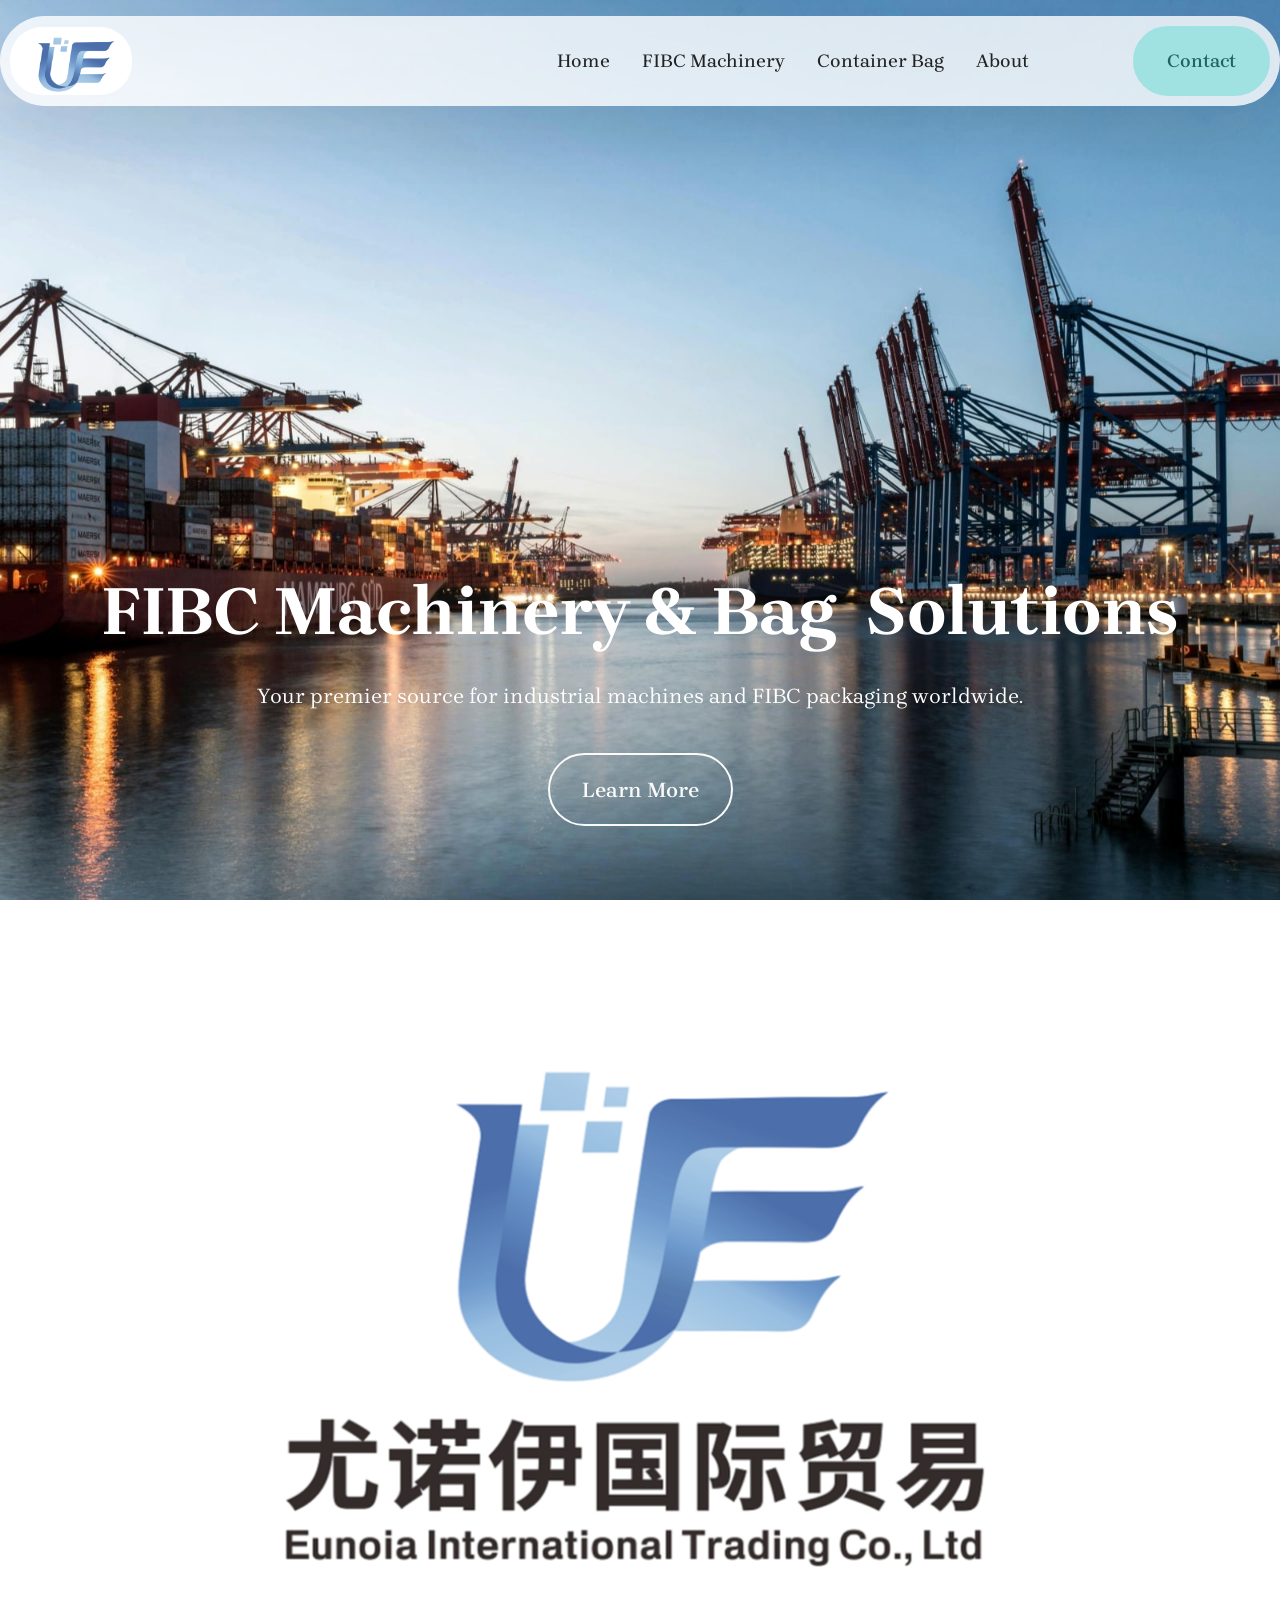
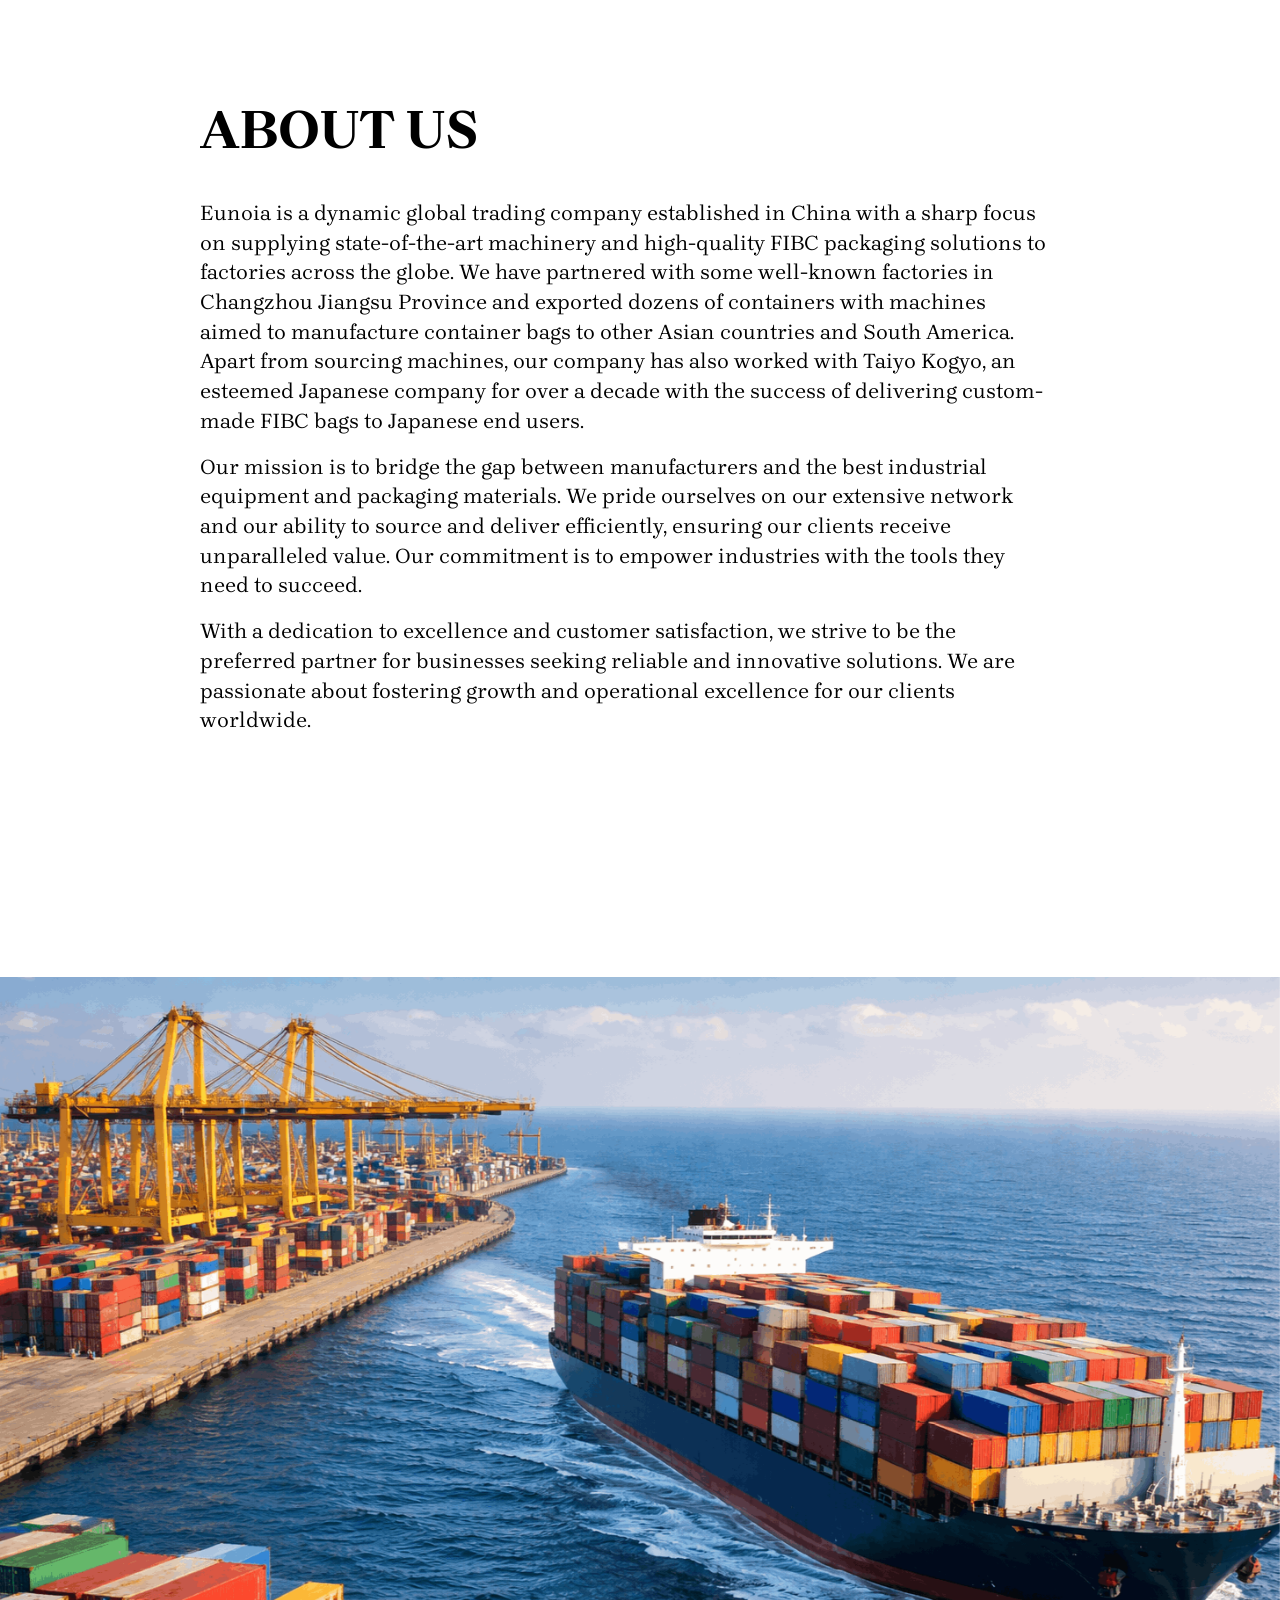
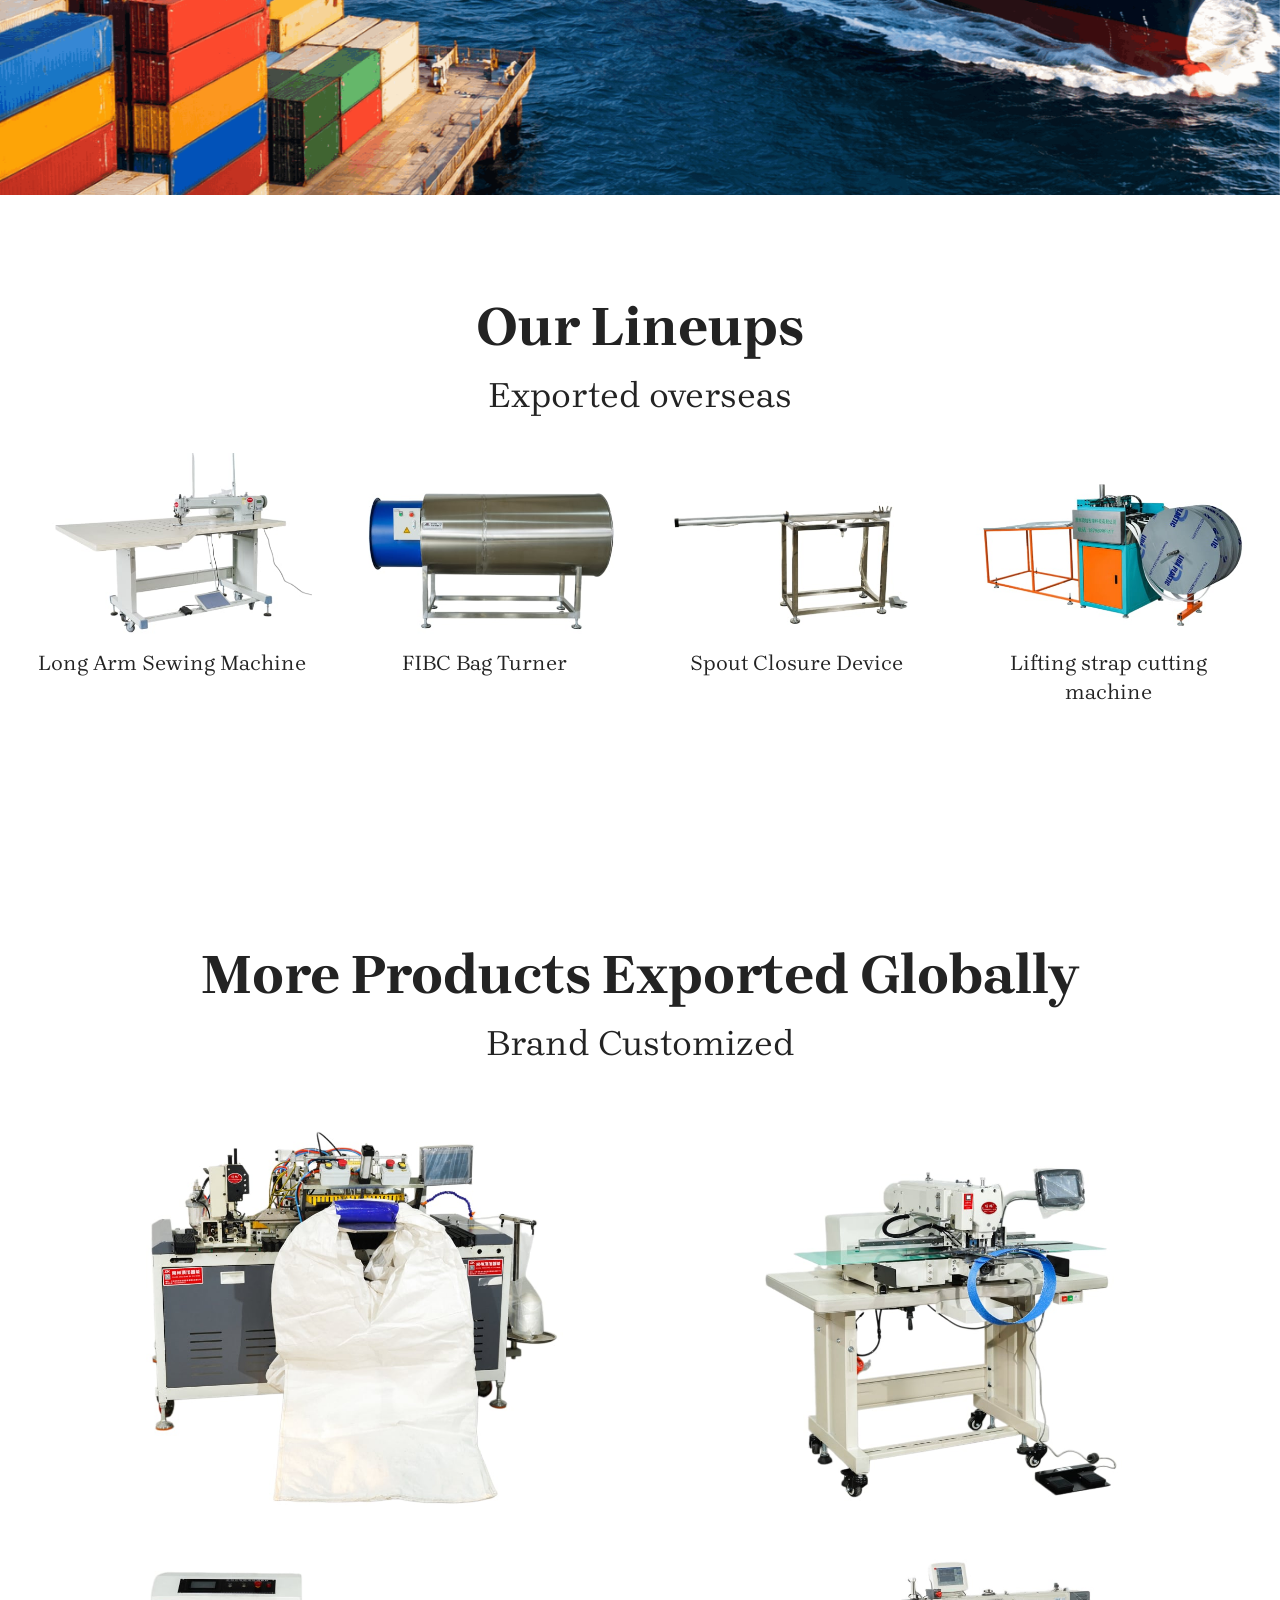
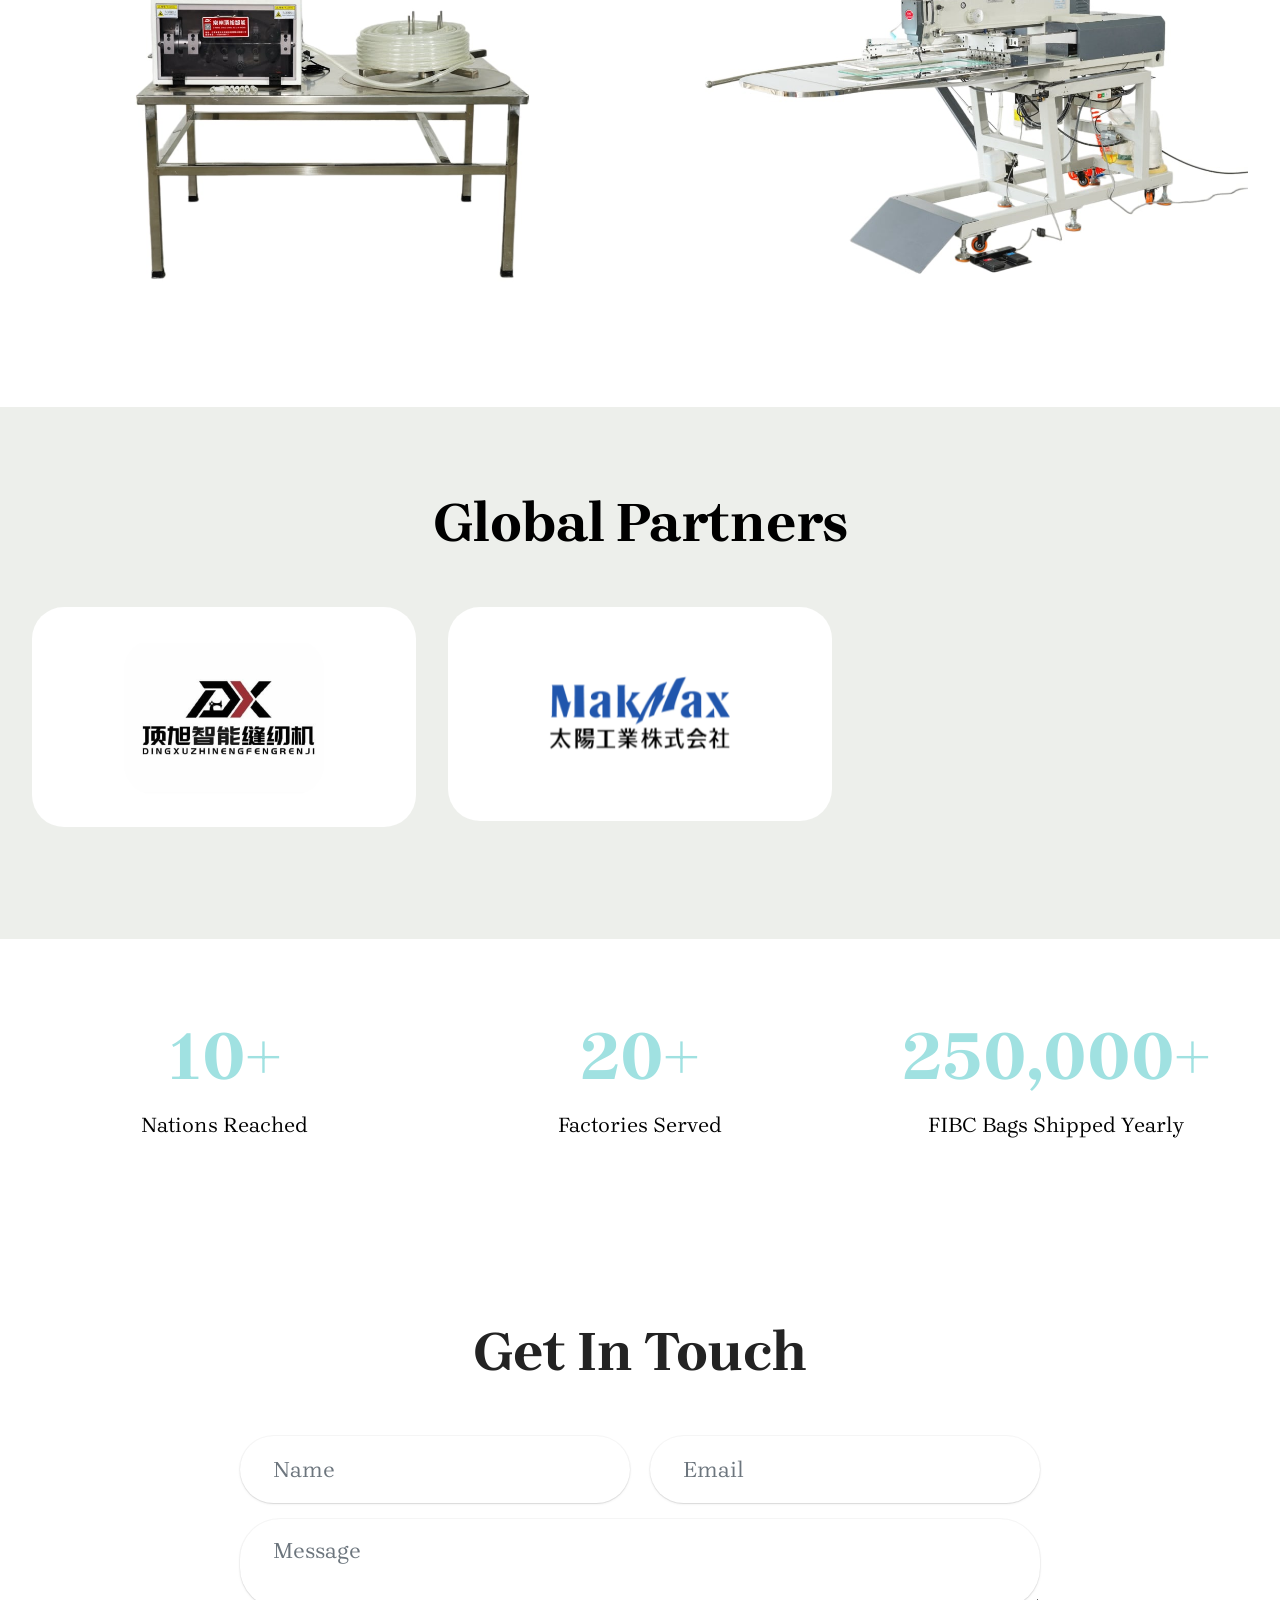
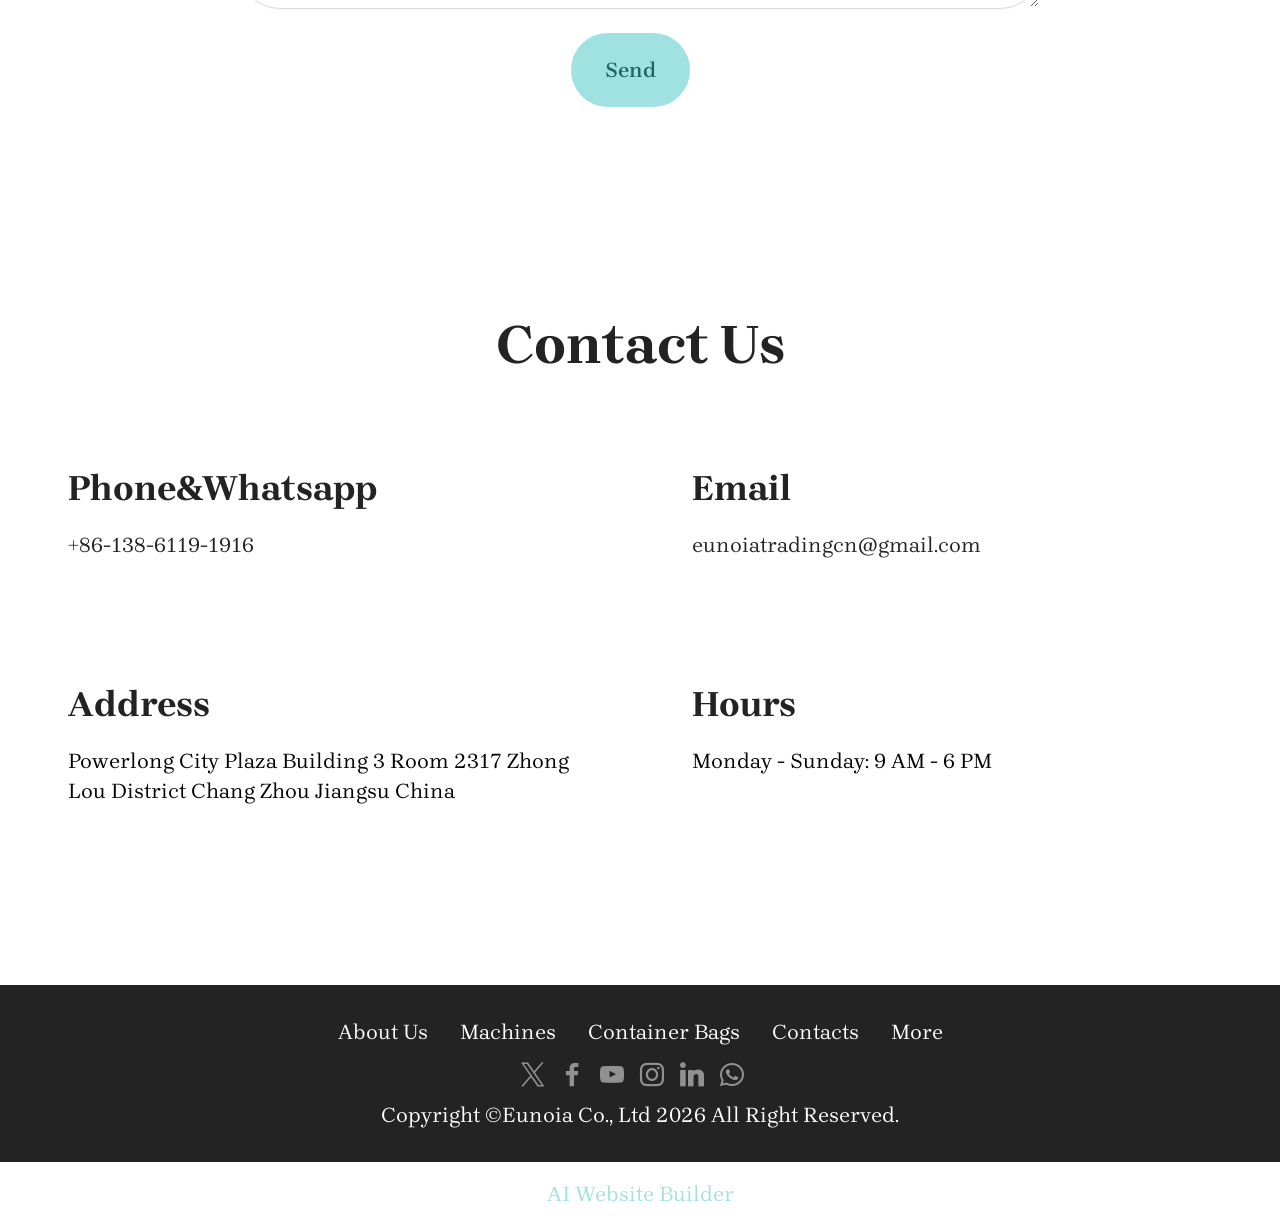
==== index.html @ bc2a313f "Add files via upload" ====
<!DOCTYPE html>
<html  >
<head>
  <!-- Site made with Mobirise Website Builder v6.1.12, https://mobirise.com -->
  <meta charset="UTF-8">
  <meta http-equiv="X-UA-Compatible" content="IE=edge">
  <meta name="generator" content="Mobirise v6.1.12, mobirise.com">
  <meta name="twitter:card" content="summary_large_image"/>
  <meta name="twitter:image:src" content="www.eunoiatrading.com">
  <meta property="og:image" content="www.eunoiatrading.com">
  <meta name="twitter:title" content="Eunoia China Company Limited">
  <meta name="viewport" content="width=device-width, initial-scale=1, minimum-scale=1">
  <link rel="shortcut icon" href="assets/images/company20logo1-282x182.png" type="image/x-icon">
  <meta name="description" content="FIBC Complete Production Line Solution. Top tier machine supplier in Changzhou China. Turnkey Solution for Medium & High-End FIBC Sewing Workshop.  Providing Plastic packaging products including FIBC bags, PP woven bags and so on.">
  
  
  <title>Eunoia China Company Limited</title>
  <link rel="stylesheet" href="assets/web/assets/mobirise-icons2/mobirise2.css">
  <link rel="stylesheet" href="assets/bootstrap/css/bootstrap.min.css">
  <link rel="stylesheet" href="assets/parallax/jarallax.css">
  <link rel="stylesheet" href="assets/dropdown/css/style.css">
  <link rel="stylesheet" href="assets/socicon/css/styles.css">
  <link rel="stylesheet" href="assets/theme/css/style.css">
  <link rel="preload" href="https://fonts.googleapis.com/css2?family=Brygada+1918:wght@400;700&display=swap&display=swap" as="style" onload="this.onload=null;this.rel='stylesheet'">
  <noscript><link rel="stylesheet" href="https://fonts.googleapis.com/css2?family=Brygada+1918:wght@400;700&display=swap&display=swap"></noscript>
  <link rel="preload" as="style" href="assets/mobirise/css/mbr-additional.css?v=yscpac"><link rel="stylesheet" href="assets/mobirise/css/mbr-additional.css?v=yscpac" type="text/css">

  
  
  
</head>
<body>
  
  <section data-bs-version="5.1" class="menu menu2 cid-vcLuY99L9U" once="menu" id="menu-5-vcLuY99L9U">
	

	<nav class="navbar navbar-dropdown navbar-fixed-top navbar-expand-lg">
		<div class="container">
			<div class="navbar-brand">
				<span class="navbar-logo">
					<a href="http://www.eunoiatrading.com">
						<img src="assets/images/company20logo1-282x182.png" alt="LOGO" style="height: 4.3rem;">
					</a>
				</span>
				<span class="navbar-caption-wrap"><a class="navbar-caption text-black display-4" href="https://mobiri.se">&nbsp; &nbsp; &nbsp; &nbsp; &nbsp; &nbsp; &nbsp; &nbsp; &nbsp; &nbsp; &nbsp; &nbsp; &nbsp; &nbsp; &nbsp; &nbsp; &nbsp; &nbsp; &nbsp; &nbsp; &nbsp; &nbsp; &nbsp; &nbsp; &nbsp; &nbsp; &nbsp; &nbsp; &nbsp; &nbsp; &nbsp; &nbsp; &nbsp; &nbsp;&nbsp;</a></span>
			</div>
			<button class="navbar-toggler" type="button" data-toggle="collapse" data-bs-toggle="collapse" data-target="#navbarSupportedContent" data-bs-target="#navbarSupportedContent" aria-controls="navbarNavAltMarkup" aria-expanded="false" aria-label="Toggle navigation">
				<div class="hamburger">
					<span></span>
					<span></span>
					<span></span>
					<span></span>
				</div>
			</button>
			<div class="collapse navbar-collapse" id="navbarSupportedContent">
				<ul class="navbar-nav nav-dropdown" data-app-modern-menu="true"><li class="nav-item">
						<a class="nav-link link text-black text-primary display-4" href="http://www.eunoiatrading.com">Home</a>
					</li><li class="nav-item"><a class="nav-link link text-black text-primary display-4" href="http://eunoiatrading.com">FIBC Machinery</a></li>
					<li class="nav-item">
						<a class="nav-link link text-black text-primary display-4" href="http://www.eunoiatrading.com" aria-expanded="false">Container Bag</a>
					</li>
					<li class="nav-item">
						<a class="nav-link link text-black text-primary display-4" href="index.html#about-us-8-vcLuY9aDxH">About</a>
					</li></ul>
				
				<div class="navbar-buttons mbr-section-btn"><a class="btn btn-primary display-4" href="https://wa.me/8613861191916">Contact</a></div>
			</div>
		</div>
	</nav>
</section>

<section data-bs-version="5.1" class="header16 cid-vcLuY99qGJ mbr-fullscreen mbr-parallax-background" id="hero-17-vcLuY99qGJ">
  
  
  <div class="container-fluid">
    <div class="row">
      <div class="content-wrap col-12 col-md-12">
        <h1 class="mbr-section-title mbr-fonts-style mbr-white mb-4 display-1">
          <strong>FIBC Machinery &amp; Bag&nbsp; Solutions</strong>
        </h1>
        
        <p class="mbr-fonts-style mbr-text mbr-white mb-4 display-7">Your premier source for industrial machines and FIBC packaging worldwide.</p>
        <div class="mbr-section-btn"><a class="btn btn-white-outline display-7" href="index.html#about-us-8-vcLuY9aDxH">Learn More</a></div>
      </div>
    </div>
  </div>
</section>

<section data-bs-version="5.1" class="article8 cid-vcLuY9aDxH" id="about-us-8-vcLuY9aDxH">
  

  
  
  <div class="container">
    <div class="row justify-content-center">
      <div class="card col-md-12 col-lg-10">
        <div class="card-wrapper">
          <div class="image-wrapper d-flex justify-content-center mb-4">
            <img src="assets/images/company20logo1-991x639.png" alt="Mobirise Website Builder">
          </div>
          <div class="card-content-text">
            <h3 class="card-title mbr-fonts-style mbr-white mt-3 mb-4 display-2">
            <strong>ABOUT US</strong></h3>
          <div class="row card-box align-left">
            <div class="item features-without-image col-12">
              <div class="item-wrapper">
                
                <p class="mbr-text mbr-fonts-style display-7">Eunoia is a dynamic global trading company established in China with a sharp focus on supplying state-of-the-art machinery and high-quality FIBC packaging solutions to factories across the globe. We have partnered with some well-known factories in Changzhou Jiangsu Province and exported dozens of containers with machines aimed to manufacture container bags to other Asian countries and South America. Apart from sourcing machines, our company has also worked with Taiyo Kogyo, an esteemed Japanese company for over a decade with the success of delivering custom-made FIBC bags to Japanese end users.&nbsp;</p>
              </div>
            </div>
            <div class="item features-without-image col-12">
              <div class="item-wrapper">
                
                <p class="mbr-text mbr-fonts-style display-7">Our mission is to bridge the gap between manufacturers and the best industrial equipment and packaging materials. We pride ourselves on our extensive network and our ability to source and deliver efficiently, ensuring our clients receive unparalleled value. Our commitment is to empower industries with the tools they need to succeed.</p>
              </div>
            </div>
            <div class="item features-without-image col-12">
              <div class="item-wrapper">
                
                <p class="mbr-text mbr-fonts-style display-7">With a dedication to excellence and customer satisfaction, we strive to be the preferred partner for businesses seeking reliable and innovative solutions. We are passionate about fostering growth and operational excellence for our clients worldwide.</p>
              </div>
            </div>
            
          </div>
          </div>
        </div>
      </div>
    </div>
  </div>
</section>

<section data-bs-version="5.1" class="image02 cid-vcLuY9aZWS mbr-fullscreen mbr-parallax-background" id="image-13-vcLuY9aZWS">
    
    
    <div class="container">
        <div class="row"></div>
    </div>
</section>

<section data-bs-version="5.1" class="gallery5 mbr-gallery cid-vcShiKnVtz" id="gallery5-3">
    

    
    

    <div class="container">
        <div class="mbr-section-head">
            <h3 class="mbr-section-title mbr-fonts-style align-center m-0 display-2"><strong>Our Lineups</strong></h3>
            <h4 class="mbr-section-subtitle mbr-fonts-style align-center mb-0 mt-2 display-5">Exported overseas</h4>
        </div>
        <div class="row mbr-gallery mt-4">
            <div class="col-12 col-md-6 col-lg-3 item gallery-image">
                <div class="item-wrapper" data-toggle="modal" data-bs-toggle="modal" data-target="#viThCadBXo-modal" data-bs-target="#viThCadBXo-modal">
                    <img class="w-100" src="assets/images/e5beaee4bfa1e59bbee78987-20260505204121-46-164-547x365.jpg" alt="machine1" data-slide-to="0" data-bs-slide-to="0" data-target="#lb-viThCadBXo" data-bs-target="#lb-viThCadBXo">
                    <div class="icon-wrapper">
                        <span class="mobi-mbri mobi-mbri-search mbr-iconfont mbr-iconfont-btn"></span>
                    </div>
                </div>
                <h6 class="mbr-item-subtitle mbr-fonts-style align-center mb-2 mt-2 display-7">
                    Long Arm Sewing Machine</h6>
            </div>
            <div class="col-12 col-md-6 col-lg-3 item gallery-image">
                <div class="item-wrapper" data-toggle="modal" data-bs-toggle="modal" data-target="#viThCadBXo-modal" data-bs-target="#viThCadBXo-modal">
                    <img class="w-100" src="assets/images/e5beaee4bfa1e59bbee78987-20260505204157-52-164-547x365.jpg" alt="machine 2" data-slide-to="1" data-bs-slide-to="1" data-target="#lb-viThCadBXo" data-bs-target="#lb-viThCadBXo">
                    <div class="icon-wrapper">
                        <span class="mobi-mbri mobi-mbri-search mbr-iconfont mbr-iconfont-btn"></span>
                    </div>
                </div>
                <h6 class="mbr-item-subtitle mbr-fonts-style align-center mb-2 mt-2 display-7">FIBC Bag Turner
                </h6>
            </div>
            <div class="col-12 col-md-6 col-lg-3 item gallery-image">
                <div class="item-wrapper" data-toggle="modal" data-bs-toggle="modal" data-target="#viThCadBXo-modal" data-bs-target="#viThCadBXo-modal">
                    <img class="w-100" src="assets/images/e5beaee4bfa1e59bbee78987-20260505204251-63-164-547x365.jpg" alt="machine 3" data-slide-to="2" data-bs-slide-to="2" data-target="#lb-viThCadBXo" data-bs-target="#lb-viThCadBXo">
                    <div class="icon-wrapper">
                        <span class="mobi-mbri mobi-mbri-search mbr-iconfont mbr-iconfont-btn"></span>
                    </div>
                </div>
                <h6 class="mbr-item-subtitle mbr-fonts-style align-center mb-2 mt-2 display-7">Spout Closure Device</h6>
            </div>
            <div class="col-12 col-md-6 col-lg-3 item gallery-image">
                <div class="item-wrapper" data-toggle="modal" data-bs-toggle="modal" data-target="#viThCadBXo-modal" data-bs-target="#viThCadBXo-modal">
                    <img class="w-100" src="assets/images/e5beaee4bfa1e59bbee78987-20260505204253-66-164-547x365.jpg" alt="machine 4" data-slide-to="3" data-bs-slide-to="3" data-target="#lb-viThCadBXo" data-bs-target="#lb-viThCadBXo">
                    <div class="icon-wrapper">
                        <span class="mobi-mbri mobi-mbri-search mbr-iconfont mbr-iconfont-btn"></span>
                    </div>
                </div>
                <h6 class="mbr-item-subtitle mbr-fonts-style align-center mb-2 mt-2 display-7">Lifting strap cutting machine</h6>
            </div>
        </div>

        <div class="modal mbr-slider" tabindex="-1" role="dialog" aria-hidden="true" id="viThCadBXo-modal">
            <div class="modal-dialog" role="document">
                <div class="modal-content">
                    <div class="modal-body">
                        <div class="carousel slide" id="lb-viThCadBXo" data-interval="5000" data-bs-interval="5000">
                            <div class="carousel-inner">
                                <div class="carousel-item active">
                                    <img class="d-block w-100" src="assets/images/e5beaee4bfa1e59bbee78987-20260505204121-46-164-547x365.jpg" alt="Mobirise Website Builder">
                                </div>
                                <div class="carousel-item">
                                    <img class="d-block w-100" src="assets/images/e5beaee4bfa1e59bbee78987-20260505204157-52-164-547x365.jpg" alt="Mobirise Website Builder">
                                </div>
                                <div class="carousel-item">
                                    <img class="d-block w-100" src="assets/images/e5beaee4bfa1e59bbee78987-20260505204251-63-164-547x365.jpg" alt="Mobirise Website Builder">
                                </div>
                                <div class="carousel-item">
                                    <img class="d-block w-100" src="assets/images/e5beaee4bfa1e59bbee78987-20260505204253-66-164-547x365.jpg" alt="Mobirise Website Builder">
                                </div>
                            </div>
                            <ol class="carousel-indicators">
                                <li data-slide-to="0" data-bs-slide-to="0" class="active" data-target="#lb-viThCadBXo" data-bs-target="#lb-viThCadBXo"></li>
                                <li data-slide-to="1" data-bs-slide-to="1" data-target="#lb-viThCadBXo" data-bs-target="#lb-viThCadBXo"></li>
                                <li data-slide-to="2" data-bs-slide-to="2" data-target="#lb-viThCadBXo" data-bs-target="#lb-viThCadBXo"></li>
                                <li data-slide-to="3" data-bs-slide-to="3" data-target="#lb-viThCadBXo" data-bs-target="#lb-viThCadBXo"></li>
                            </ol>
                            <a role="button" href="" class="close" data-dismiss="modal" data-bs-dismiss="modal" aria-label="Close">
                            </a>
                            <a class="carousel-control-prev carousel-control" role="button" data-slide="prev" data-bs-slide="prev" href="#lb-viThCadBXo">
                                <span class="mobi-mbri mobi-mbri-arrow-prev" aria-hidden="true"></span>
                                <span class="sr-only visually-hidden">Previous</span>
                            </a>
                            <a class="carousel-control-next carousel-control" role="button" data-slide="next" data-bs-slide="next" href="#lb-viThCadBXo">
                                <span class="mobi-mbri mobi-mbri-arrow-next" aria-hidden="true"></span>
                                <span class="sr-only visually-hidden">Next</span>
                            </a>
                        </div>
                    </div>
                </div>
            </div>
        </div>
    </div>
</section>

<section data-bs-version="5.1" class="gallery4 mbr-gallery cid-vcSpz9IpTt" id="gallery4-6">
    

    
    

    <div class="container">
        <div class="mbr-section-head">
            <h3 class="mbr-section-title mbr-fonts-style align-center m-0 display-2"><strong>More Products Exported Globally</strong></h3>
            <h4 class="mbr-section-subtitle mbr-fonts-style align-center mb-0 mt-2 display-5">Brand Customized</h4>
        </div>
        <div class="row mbr-gallery mt-4">
            <div class="col-12 col-md-6 col-lg-6 item gallery-image">
                <div class="item-wrapper" data-toggle="modal" data-bs-toggle="modal" data-target="#viThCaBKYd-modal" data-bs-target="#viThCaBKYd-modal">
                    <img class="w-100" src="assets/images/e5beaee4bfa1e59bbee78987-20260505204249-61-164-1191x794.jpg" alt="machine 5" data-slide-to="0" data-bs-slide-to="0" data-target="#lb-viThCaBKYd" data-bs-target="#lb-viThCaBKYd">
                    <div class="icon-wrapper">
                        <span class="mobi-mbri mobi-mbri-search mbr-iconfont mbr-iconfont-btn"></span>
                    </div>
                </div>
                
            </div>
            <div class="col-12 col-md-6 col-lg-6 item gallery-image">
                <div class="item-wrapper" data-toggle="modal" data-bs-toggle="modal" data-target="#viThCaBKYd-modal" data-bs-target="#viThCaBKYd-modal">
                    <img class="w-100" src="assets/images/e5beaee4bfa1e59bbee78987-20260505204251-64-164-1191x794.jpg" alt="machine 6" data-slide-to="1" data-bs-slide-to="1" data-target="#lb-viThCaBKYd" data-bs-target="#lb-viThCaBKYd">
                    <div class="icon-wrapper">
                        <span class="mobi-mbri mobi-mbri-search mbr-iconfont mbr-iconfont-btn"></span>
                    </div>
                </div>
                
            </div>
            <div class="col-12 col-md-6 col-lg-6 item gallery-image">
                <div class="item-wrapper" data-toggle="modal" data-bs-toggle="modal" data-target="#viThCaBKYd-modal" data-bs-target="#viThCaBKYd-modal">
                    <img class="w-100" src="assets/images/e5beaee4bfa1e59bbee78987-20260505204155-50-164-1191x794.jpg" alt="machine 7" data-slide-to="2" data-bs-slide-to="2" data-target="#lb-viThCaBKYd" data-bs-target="#lb-viThCaBKYd">
                    <div class="icon-wrapper">
                        <span class="mobi-mbri mobi-mbri-search mbr-iconfont mbr-iconfont-btn"></span>
                    </div>
                </div>
                
            </div>
            <div class="col-12 col-md-6 col-lg-6 item gallery-image">
                <div class="item-wrapper" data-toggle="modal" data-bs-toggle="modal" data-target="#viThCaBKYd-modal" data-bs-target="#viThCaBKYd-modal">
                    <img class="w-100" src="assets/images/e5beaee4bfa1e59bbee78987-20260505204123-48-164-1191x794.jpg" alt="machine 8" data-slide-to="3" data-bs-slide-to="3" data-target="#lb-viThCaBKYd" data-bs-target="#lb-viThCaBKYd">
                    <div class="icon-wrapper">
                        <span class="mobi-mbri mobi-mbri-search mbr-iconfont mbr-iconfont-btn"></span>
                    </div>
                </div>
                
            </div>
        </div>

        <div class="modal mbr-slider" tabindex="-1" role="dialog" aria-hidden="true" id="viThCaBKYd-modal">
            <div class="modal-dialog" role="document">
                <div class="modal-content">
                    <div class="modal-body">
                        <div class="carousel slide" id="lb-viThCaBKYd" data-interval="5000" data-bs-interval="5000">
                            <div class="carousel-inner">
                                <div class="carousel-item active">
                                    <img class="d-block w-100" src="assets/images/e5beaee4bfa1e59bbee78987-20260505204249-61-164-1191x794.jpg" alt="Mobirise Website Builder">
                                </div>
                                <div class="carousel-item">
                                    <img class="d-block w-100" src="assets/images/e5beaee4bfa1e59bbee78987-20260505204251-64-164-1191x794.jpg" alt="Mobirise Website Builder">
                                </div>
                                <div class="carousel-item">
                                    <img class="d-block w-100" src="assets/images/e5beaee4bfa1e59bbee78987-20260505204155-50-164-1191x794.jpg" alt="Mobirise Website Builder">
                                </div>
                                <div class="carousel-item">
                                    <img class="d-block w-100" src="assets/images/e5beaee4bfa1e59bbee78987-20260505204123-48-164-1191x794.jpg" alt="Mobirise Website Builder">
                                </div>
                            </div>
                            <ol class="carousel-indicators">
                                <li data-slide-to="0" data-bs-slide-to="0" class="active" data-target="#lb-viThCaBKYd" data-bs-target="#lb-viThCaBKYd"></li>
                                <li data-slide-to="1" data-bs-slide-to="1" data-target="#lb-viThCaBKYd" data-bs-target="#lb-viThCaBKYd"></li>
                                <li data-slide-to="2" data-bs-slide-to="2" data-target="#lb-viThCaBKYd" data-bs-target="#lb-viThCaBKYd"></li>
                                <li data-slide-to="3" data-bs-slide-to="3" data-target="#lb-viThCaBKYd" data-bs-target="#lb-viThCaBKYd"></li>
                            </ol>
                            <a role="button" href="" class="close" data-dismiss="modal" data-bs-dismiss="modal" aria-label="Close">
                            </a>
                            <a class="carousel-control-prev carousel-control" role="button" data-slide="prev" data-bs-slide="prev" href="#lb-viThCaBKYd">
                                <span class="mobi-mbri mobi-mbri-arrow-prev" aria-hidden="true"></span>
                                <span class="sr-only visually-hidden">Previous</span>
                            </a>
                            <a class="carousel-control-next carousel-control" role="button" data-slide="next" data-bs-slide="next" href="#lb-viThCaBKYd">
                                <span class="mobi-mbri mobi-mbri-arrow-next" aria-hidden="true"></span>
                                <span class="sr-only visually-hidden">Next</span>
                            </a>
                        </div>
                    </div>
                </div>
            </div>
        </div>
    </div>
</section>

<section data-bs-version="5.1" class="clients3 cid-vd3TpVZJjV" id="clients03-9">
  

  
  
  <div class="container">
    <div class="row justify-content-center">
      <div class="col-12 content-head">
        <div class="mb-5">
          <h5 class="mbr-section-title mbr-fonts-style mb-0 display-2"><strong>Global Partners</strong></h5>
          <div class="col-12">
            
          </div>
        </div>
      </div>
    </div>
    <div class="row">
      <div class="item features-without-image col-12 col-lg-4">
        <div class="item-wrapper">
          <div class="img-wrapper">
            <img src="assets/images/logo1-400x312.jpeg" alt="Mobirise Website Builder">
          </div>
          <div class="card-box align-center">
            
            
            
            
          </div>
        </div>
      </div>
      <div class="item features-without-image col-12 col-lg-4">
        <div class="item-wrapper">
          <div class="img-wrapper">
            <img src="assets/images/e9627cb0-4b7f-4662-9615-ae2381081e33-1-400x203.png" alt="Mobirise Website Builder">
          </div>
          <div class="card-box align-center">
            
            
            
            
          </div>
        </div>
      </div>
      
    </div>
  </div>
</section>

<section data-bs-version="5.1" class="features10 cid-vcLuY9avON" id="metrics-2-vcLuY9avON">
  

  
  
  <div class="container">
    
    <div class="row justify-content-center">
      <div class="item features-without-image col-12 col-md-6 col-lg-4 active">
        <div class="item-wrapper">
          <div class="card-box align-left">
            
            <p class="card-title mbr-fonts-style mb-3 display-1"><strong>10+</strong>
            </p>
            <p class="card-text mbr-fonts-style mb-3 display-7">Nations Reached</p>
            
          </div>
        </div>
      </div><div class="item features-without-image col-12 col-md-6 col-lg-4">
        <div class="item-wrapper">
          <div class="card-box align-left">
            
            <p class="card-title mbr-fonts-style mb-3 display-1"><strong>20+</strong>
            </p>
            <p class="card-text mbr-fonts-style mb-3 display-7">Factories Served</p>
            
          </div>
        </div>
      </div><div class="item features-without-image col-12 col-md-6 col-lg-4">
        <div class="item-wrapper">
          <div class="card-box align-left">
            
            <p class="card-title mbr-fonts-style mb-3 display-1"><strong>250,000+</strong>
            </p>
            <p class="card-text mbr-fonts-style mb-3 display-7">FIBC Bags Shipped Yearly</p>
            
          </div>
        </div>
      </div>
      
      
    </div>
  </div>
</section>

<section data-bs-version="5.1" class="form5 cid-vcLuY9a4iC" id="contact-form-2-vcLuY9a4iC">
    
    
    <div class="container">
        <div class="row justify-content-center">
            <div class="col-12 content-head">
                <div class="mbr-section-head mb-5">
                    <h3 class="mbr-section-title mbr-fonts-style align-center mb-0 display-2">
                        <strong>Get In Touch</strong>
                    </h3>
                    
                </div>
            </div>
        </div>
        <div class="row justify-content-center">
            <div class="col-lg-8 mx-auto mbr-form" data-form-type="formoid">
                <form action="https://mobirise.eu/" method="POST" class="mbr-form form-with-styler" data-form-title="Form Name"><input type="hidden" name="email" data-form-email="true" value="W3n0KIQQ2+O7aM3yN9AkcYjpHTCxFpM6TkJYvFieC5m4J5nVXeWjiFFcZiO6lAbUx4F2AYaRopVc2zWcuWhdz8zsNOiGGHAV9IkkSrQVzjD4ij6+ky1YAtFGYI3CVHZr">
                    <div class="row">
                        <div hidden="hidden" data-form-alert="" class="alert alert-success col-12">Thanks for filling out the form!</div>
                        <div hidden="hidden" data-form-alert-danger="" class="alert alert-danger col-12">
                            Oops...! some problem!
                        </div>
                    </div>
                    <div class="dragArea row">
                        <div class="col-md col-sm-12 form-group mb-3" data-for="name">
                            <input type="text" name="name" placeholder="Name" data-form-field="name" class="form-control" value="" id="name-contact-form-2-vcLuY9a4iC">
                        </div>
                        <div class="col-md col-sm-12 form-group mb-3" data-for="email">
                            <input type="email" name="email" placeholder="Email" data-form-field="email" class="form-control" value="" id="email-contact-form-2-vcLuY9a4iC">
                        </div>
                        <div class="col-12 form-group mb-3" data-for="textarea">
                            <textarea name="textarea" placeholder="Message" data-form-field="textarea" class="form-control" id="textarea-contact-form-2-vcLuY9a4iC"></textarea>
                        </div>
                        <div class="col-lg-12 col-md-12 col-sm-12 align-center mbr-section-btn">
                            <button type="submit" class="btn btn-primary display-7">Send</button>
                        </div>
                    </div>
                </form>
            </div>
        </div>
    </div>
</section>

<section data-bs-version="5.1" class="contacts01 cid-vcLuY9aAEw" id="contacts-1-vcLuY9aAEw">
    

    
    
    <div class="container">
        <div class="row justify-content-center">
            <div class="col-12 content-head">
                <div class="mbr-section-head mb-5">
                    <h3 class="mbr-section-title mbr-fonts-style align-center mb-0 display-2">
                        <strong>Contact Us</strong></h3>
                    
                </div>
            </div>
        </div>
        <div class="row">
            <div class="item features-without-image col-12 col-md-6 active">
                <div class="item-wrapper">
                    <div class="text-wrapper">
                        <h6 class="card-title mbr-fonts-style mb-3 display-5">
                            <strong>Phone&amp;Whatsapp</strong></h6>
                        <p class="mbr-text mbr-fonts-style display-7">
                            <a href="tel:+8613861191916" class="text-black">+86-138-6119-1916</a></p>
                    </div>
                </div>
            </div>
            <div class="item features-without-image col-12 col-md-6">
                <div class="item-wrapper">
                    <div class="text-wrapper">
                        <h6 class="card-title mbr-fonts-style mb-3 display-5">
                            <strong>Email</strong>
                        </h6>
                        <p class="mbr-text mbr-fonts-style display-7"><a href="mailto:eunoiatradingcn@gmail.com?subject=sales%20inquiry" class="text-black text-primary">eunoiatradingcn@gmail.com</a></p>
                    </div>
                </div>
            </div>
            <div class="item features-without-image col-12 col-md-6">
                <div class="item-wrapper">
                    <div class="text-wrapper">
                        <h6 class="card-title mbr-fonts-style mb-3 display-5">
                            <strong>Address</strong>
                        </h6>
                        <p class="mbr-text mbr-fonts-style display-7"> Powerlong City Plaza Building 3 Room 2317 Zhong Lou District Chang Zhou Jiangsu China</p>
                    </div>
                </div>
            </div>
            <div class="item features-without-image col-12 col-md-6">
                <div class="item-wrapper">
                    <div class="text-wrapper">
                        <h6 class="card-title mbr-fonts-style mb-3 display-5"><strong>Hours</strong>
                        </h6>
                        <p class="mbr-text mbr-fonts-style display-7">Monday - Sunday: 9 AM - 6 PM</p>
                    </div>
                </div>
            </div>
        </div>
    </div>
</section>

<section data-bs-version="5.1" class="footer3 cid-vdIlbSBQge" once="footers" id="footer3-e">

    

    

    <div class="container">
        <div class="media-container-row align-center mbr-white">
            <div class="row row-links">
                <ul class="foot-menu">
                    
                    
                    
                    
                    
                <li class="foot-menu-item mbr-fonts-style display-7">
                        <a class="text-white text-primary" href="http://www.eunoiatrading.com">About Us</a>
                    </li><li class="foot-menu-item mbr-fonts-style display-7">Machines</li><li class="foot-menu-item mbr-fonts-style display-7">Container Bags</li><li class="foot-menu-item mbr-fonts-style display-7"><a href="https://wa.me/8613861191916" class="text-white">Contacts</a></li><li class="foot-menu-item mbr-fonts-style display-7">More</li></ul>
            </div>
            <div class="row social-row">
                <div class="social-list align-right pb-2">
                    
                    
                    
                    
                    
                    
                <div class="soc-item">
                        <a href="https://x.com/eunoiachangzhou" target="_blank">
                            <span class="mbr-iconfont mbr-iconfont-social socicon-twitter socicon"></span>
                        </a>
                    </div><div class="soc-item">
                        <a href="https://www.facebook.com/profile.php?id=61587118243954" target="_blank">
                            <span class="mbr-iconfont mbr-iconfont-social socicon-facebook socicon"></span>
                        </a>
                    </div><div class="soc-item">
                        <a href="http://www.eunoiatrading.com">
                            <span class="mbr-iconfont mbr-iconfont-social socicon-youtube socicon"></span>
                        </a>
                    </div><div class="soc-item">
                        <a href="http://www.eunoiatrading.com">
                            <span class="mbr-iconfont mbr-iconfont-social socicon-instagram socicon"></span>
                        </a>
                    </div><div class="soc-item">
                        <a href="https://www.linkedin.com/in/justin-wang-8542a574/" target="_blank">
                            <span class="mbr-iconfont mbr-iconfont-social socicon-linkedin socicon"></span>
                        </a>
                    </div><div class="soc-item">
                        <a href="https://wa.me/8613861191916">
                            <span class="mbr-iconfont mbr-iconfont-social socicon-whatsapp socicon"></span>
                        </a>
                    </div></div>
            </div>
            <div class="row row-copirayt">
                <p class="mbr-text mb-0 mbr-fonts-style mbr-white align-center display-7">Copyright ©Eunoia Co., Ltd 2026 All Right Reserved.<br></p>
            </div>
        </div>
    </div>
</section><section class="display-7" style="padding: 0;align-items: center;justify-content: center;flex-wrap: wrap;    align-content: center;display: flex;position: relative;height: 4rem;"><a href="https://mobiri.se/" style="flex: 1 1;height: 4rem;position: absolute;width: 100%;z-index: 1;"><img alt="" style="height: 4rem;" src="[data-uri]"></a><p style="margin: 0;text-align: center;" class="display-7">&#8204;</p><a style="z-index:1" href="https://mobirise.com/builder/ai-website-builder.html">AI Website Builder</a></section><script src="assets/bootstrap/js/bootstrap.bundle.min.js"></script>  <script src="assets/parallax/jarallax.js"></script>  <script src="assets/smoothscroll/smooth-scroll.js"></script>  <script src="assets/ytplayer/index.js"></script>  <script src="assets/dropdown/js/navbar-dropdown.js"></script>  <script src="assets/theme/js/script.js"></script>  <script src="assets/formoid/formoid.min.js"></script>  
  
  
 <div id="scrollToTop" class="scrollToTop mbr-arrow-up"><a style="text-align: center;"><i class="mbr-arrow-up-icon mbr-arrow-up-icon-cm cm-icon cm-icon-smallarrow-up"></i></a></div>
  </body>
</html>
---- assets/web/assets/mobirise-icons2/mobirise2.css ----
@font-face {
  font-family: 'Moririse2';
  font-display: swap;
  src:  url('mobirise2.eot?f2bix4');
  src:  url('mobirise2.eot?f2bix4#iefix') format('embedded-opentype'),
    url('mobirise2.woff2?f2bix4') format('woff2'),
    url('mobirise2.woff?f2bix4') format('woff'),
    url('mobirise2.ttf?f2bix4') format('truetype'),
    url('mobirise2.svg?f2bix4#mobirise2') format('svg');
  font-weight: normal;
  font-style: normal;
}

[class^="mobi-"], [class*=" mobi-"] {
  /* use !important to prevent issues with browser extensions that change fonts */
  font-family: 'Moririse2' !important;
  speak: none;
  font-style: normal;
  font-weight: normal;
  font-variant: normal;
  text-transform: none;
  line-height: 1;

  /* Better Font Rendering =========== */
  -webkit-font-smoothing: antialiased;
  -moz-osx-font-smoothing: grayscale;
}

.mobi-mbri-add-submenu:before {
  content: "\e900";
}
.mobi-mbri-alert:before {
  content: "\e901";
}
.mobi-mbri-align-center:before {
  content: "\e902";
}
.mobi-mbri-align-justify:before {
  content: "\e903";
}
.mobi-mbri-align-left:before {
  content: "\e904";
}
.mobi-mbri-align-right:before {
  content: "\e905";
}
.mobi-mbri-android:before {
  content: "\e906";
}
.mobi-mbri-apple:before {
  content: "\e907";
}
.mobi-mbri-arrow-down:before {
  content: "\e908";
}
.mobi-mbri-arrow-next:before {
  content: "\e909";
}
.mobi-mbri-arrow-prev:before {
  content: "\e90a";
}
.mobi-mbri-arrow-up:before {
  content: "\e90b";
}
.mobi-mbri-bold:before {
  content: "\e90c";
}
.mobi-mbri-bookmark:before {
  content: "\e90d";
}
.mobi-mbri-bootstrap:before {
  content: "\e90e";
}
.mobi-mbri-briefcase:before {
  content: "\e90f";
}
.mobi-mbri-browse:before {
  content: "\e910";
}
.mobi-mbri-bulleted-list:before {
  content: "\e911";
}
.mobi-mbri-calendar:before {
  content: "\e912";
}
.mobi-mbri-camera:before {
  content: "\e913";
}
.mobi-mbri-cart-add:before {
  content: "\e914";
}
.mobi-mbri-cart-full:before {
  content: "\e915";
}
.mobi-mbri-cash:before {
  content: "\e916";
}
.mobi-mbri-change-style:before {
  content: "\e917";
}
.mobi-mbri-chat:before {
  content: "\e918";
}
.mobi-mbri-clock:before {
  content: "\e919";
}
.mobi-mbri-close:before {
  content: "\e91a";
}
.mobi-mbri-cloud:before {
  content: "\e91b";
}
.mobi-mbri-code:before {
  content: "\e91c";
}
.mobi-mbri-contact-form:before {
  content: "\e91d";
}
.mobi-mbri-credit-card:before {
  content: "\e91e";
}
.mobi-mbri-cursor-click:before {
  content: "\e91f";
}
.mobi-mbri-cust-feedback:before {
  content: "\e920";
}
.mobi-mbri-database:before {
  content: "\e921";
}
.mobi-mbri-delivery:before {
  content: "\e922";
}
.mobi-mbri-desktop:before {
  content: "\e923";
}
.mobi-mbri-devices:before {
  content: "\e924";
}
.mobi-mbri-down:before {
  content: "\e925";
}
.mobi-mbri-download-2:before {
  content: "\e926";
}
.mobi-mbri-download:before {
  content: "\e927";
}
.mobi-mbri-drag-n-drop-2:before {
  content: "\e928";
}
.mobi-mbri-drag-n-drop:before {
  content: "\e929";
}
.mobi-mbri-edit-2:before {
  content: "\e92a";
}
.mobi-mbri-edit:before {
  content: "\e92b";
}
.mobi-mbri-error:before {
  content: "\e92c";
}
.mobi-mbri-extension:before {
  content: "\e92d";
}
.mobi-mbri-features:before {
  content: "\e92e";
}
.mobi-mbri-file:before {
  content: "\e92f";
}
.mobi-mbri-flag:before {
  content: "\e930";
}
.mobi-mbri-folder:before {
  content: "\e931";
}
.mobi-mbri-gift:before {
  content: "\e932";
}
.mobi-mbri-github:before {
  content: "\e933";
}
.mobi-mbri-globe-2:before {
  content: "\e934";
}
.mobi-mbri-globe:before {
  content: "\e935";
}
.mobi-mbri-growing-chart:before {
  content: "\e936";
}
.mobi-mbri-hearth:before {
  content: "\e937";
}
.mobi-mbri-help:before {
  content: "\e938";
}
.mobi-mbri-home:before {
  content: "\e939";
}
.mobi-mbri-hot-cup:before {
  content: "\e93a";
}
.mobi-mbri-idea:before {
  content: "\e93b";
}
.mobi-mbri-image-gallery:before {
  content: "\e93c";
}
.mobi-mbri-image-slider:before {
  content: "\e93d";
}
.mobi-mbri-info:before {
  content: "\e93e";
}
.mobi-mbri-italic:before {
  content: "\e93f";
}
.mobi-mbri-key:before {
  content: "\e940";
}
.mobi-mbri-laptop:before {
  content: "\e941";
}
.mobi-mbri-layers:before {
  content: "\e942";
}
.mobi-mbri-left-right:before {
  content: "\e943";
}
.mobi-mbri-left:before {
  content: "\e944";
}
.mobi-mbri-letter:before {
  content: "\e945";
}
.mobi-mbri-like:before {
  content: "\e946";
}
.mobi-mbri-link:before {
  content: "\e947";
}
.mobi-mbri-lock:before {
  content: "\e948";
}
.mobi-mbri-login:before {
  content: "\e949";
}
.mobi-mbri-logout:before {
  content: "\e94a";
}
.mobi-mbri-magic-stick:before {
  content: "\e94b";
}
.mobi-mbri-map-pin:before {
  content: "\e94c";
}
.mobi-mbri-menu:before {
  content: "\e94d";
}
.mobi-mbri-mobile-2:before {
  content: "\e94e";
}
.mobi-mbri-mobile-horizontal:before {
  content: "\e94f";
}
.mobi-mbri-mobile:before {
  content: "\e950";
}
.mobi-mbri-mobirise:before {
  content: "\e951";
}
.mobi-mbri-more-horizontal:before {
  content: "\e952";
}
.mobi-mbri-more-vertical:before {
  content: "\e953";
}
.mobi-mbri-music:before {
  content: "\e954";
}
.mobi-mbri-new-file:before {
  content: "\e955";
}
.mobi-mbri-numbered-list:before {
  content: "\e956";
}
.mobi-mbri-opened-folder:before {
  content: "\e957";
}
.mobi-mbri-pages:before {
  content: "\e958";
}
.mobi-mbri-paper-plane:before {
  content: "\e959";
}
.mobi-mbri-paperclip:before {
  content: "\e95a";
}
.mobi-mbri-phone:before {
  content: "\e95b";
}
.mobi-mbri-photo:before {
  content: "\e95c";
}
.mobi-mbri-photos:before {
  content: "\e95d";
}
.mobi-mbri-pin:before {
  content: "\e95e";
}
.mobi-mbri-play:before {
  content: "\e95f";
}
.mobi-mbri-plus:before {
  content: "\e960";
}
.mobi-mbri-preview:before {
  content: "\e961";
}
.mobi-mbri-print:before {
  content: "\e962";
}
.mobi-mbri-protect:before {
  content: "\e963";
}
.mobi-mbri-question:before {
  content: "\e964";
}
.mobi-mbri-quote-left:before {
  content: "\e965";
}
.mobi-mbri-quote-right:before {
  content: "\e966";
}
.mobi-mbri-redo:before {
  content: "\e967";
}
.mobi-mbri-refresh:before {
  content: "\e968";
}
.mobi-mbri-responsive-2:before {
  content: "\e969";
}
.mobi-mbri-responsive:before {
  content: "\e96a";
}
.mobi-mbri-right:before {
  content: "\e96b";
}
.mobi-mbri-rocket:before {
  content: "\e96c";
}
.mobi-mbri-sad-face:before {
  content: "\e96d";
}
.mobi-mbri-sale:before {
  content: "\e96e";
}
.mobi-mbri-save:before {
  content: "\e96f";
}
.mobi-mbri-search:before {
  content: "\e970";
}
.mobi-mbri-setting-2:before {
  content: "\e971";
}
.mobi-mbri-setting-3:before {
  content: "\e972";
}
.mobi-mbri-setting:before {
  content: "\e973";
}
.mobi-mbri-share:before {
  content: "\e974";
}
.mobi-mbri-shopping-bag:before {
  content: "\e975";
}
.mobi-mbri-shopping-basket:before {
  content: "\e976";
}
.mobi-mbri-shopping-cart:before {
  content: "\e977";
}
.mobi-mbri-sites:before {
  content: "\e978";
}
.mobi-mbri-smile-face:before {
  content: "\e979";
}
.mobi-mbri-speed:before {
  content: "\e97a";
}
.mobi-mbri-star:before {
  content: "\e97b";
}
.mobi-mbri-success:before {
  content: "\e97c";
}
.mobi-mbri-sun:before {
  content: "\e97d";
}
.mobi-mbri-sun2:before {
  content: "\e97e";
}
.mobi-mbri-tablet-vertical:before {
  content: "\e97f";
}
.mobi-mbri-tablet:before {
  content: "\e980";
}
.mobi-mbri-target:before {
  content: "\e981";
}
.mobi-mbri-timer:before {
  content: "\e982";
}
.mobi-mbri-to-ftp:before {
  content: "\e983";
}
.mobi-mbri-to-local-drive:before {
  content: "\e984";
}
.mobi-mbri-touch-swipe:before {
  content: "\e985";
}
.mobi-mbri-touch:before {
  content: "\e986";
}
.mobi-mbri-trash:before {
  content: "\e987";
}
.mobi-mbri-underline:before {
  content: "\e988";
}
.mobi-mbri-undo:before {
  content: "\e989";
}
.mobi-mbri-unlink:before {
  content: "\e98a";
}
.mobi-mbri-unlock:before {
  content: "\e98b";
}
.mobi-mbri-up-down:before {
  content: "\e98c";
}
.mobi-mbri-up:before {
  content: "\e98d";
}
.mobi-mbri-update:before {
  content: "\e98e";
}
.mobi-mbri-upload-2:before {
  content: "\e98f";
}
.mobi-mbri-upload:before {
  content: "\e990";
}
.mobi-mbri-user-2:before {
  content: "\e991";
}
.mobi-mbri-user:before {
  content: "\e992";
}
.mobi-mbri-users:before {
  content: "\e993";
}
.mobi-mbri-video-play:before {
  content: "\e994";
}
.mobi-mbri-video:before {
  content: "\e995";
}
.mobi-mbri-watch:before {
  content: "\e996";
}
.mobi-mbri-website-theme-2:before {
  content: "\e997";
}
.mobi-mbri-website-theme:before {
  content: "\e998";
}
.mobi-mbri-wifi:before {
  content: "\e999";
}
.mobi-mbri-windows:before {
  content: "\e99a";
}
.mobi-mbri-zoom-in:before {
  content: "\e99b";
}
.mobi-mbri-zoom-out:before {
  content: "\e99c";
}
---- assets/parallax/jarallax.css ----
.jarallax {
    position: relative;
    z-index: 0;
}
.jarallax > .jarallax-img {
    position: absolute;
    object-fit: cover;
    /* support for plugin https://github.com/bfred-it/object-fit-images */
    font-family: 'object-fit: cover;';
    top: 0;
    left: 0;
    width: 100%;
    height: 100%;
    z-index: -1;
}
---- assets/dropdown/css/style.css ----
.navbar-dropdown {
  left: 0;
  padding: 0;
  position: absolute;
  right: 0;
  top: 0;
  transition: all 0.45s ease;
  z-index: 1030;
  background: #282828; }
  .navbar-dropdown .navbar-logo {
    margin-right: 0.8rem;
    transition: margin 0.3s ease-in-out;
    vertical-align: middle; }
    .navbar-dropdown .navbar-logo img {
      height: 3.125rem;
      transition: all 0.3s ease-in-out; }
    .navbar-dropdown .navbar-logo.mbr-iconfont {
      font-size: 3.125rem;
      line-height: 3.125rem; }
  .navbar-dropdown .navbar-caption {
    font-weight: 700;
    white-space: normal;
    vertical-align: -4px;
    line-height: 3.125rem !important; }
    .navbar-dropdown .navbar-caption, .navbar-dropdown .navbar-caption:hover {
      color: inherit;
      text-decoration: none; }
  .navbar-dropdown .mbr-iconfont + .navbar-caption {
    vertical-align: -1px; }
  .navbar-dropdown.navbar-fixed-top {
    position: fixed; }
  .navbar-dropdown .navbar-brand span {
    vertical-align: -4px; }
  .navbar-dropdown.bg-color.transparent {
    background: none; }
  .navbar-dropdown.navbar-short .navbar-brand {
    padding: 0.625rem 0; }
    .navbar-dropdown.navbar-short .navbar-brand span {
      vertical-align: -1px; }
  .navbar-dropdown.navbar-short .navbar-caption {
    line-height: 2.375rem !important;
    vertical-align: -2px; }
  .navbar-dropdown.navbar-short .navbar-logo {
    margin-right: 0.5rem; }
    .navbar-dropdown.navbar-short .navbar-logo img {
      height: 2.375rem; }
    .navbar-dropdown.navbar-short .navbar-logo.mbr-iconfont {
      font-size: 2.375rem;
      line-height: 2.375rem; }
  .navbar-dropdown.navbar-short .mbr-table-cell {
    height: 3.625rem; }
  .navbar-dropdown .navbar-close {
    left: 0.6875rem;
    position: fixed;
    top: 0.75rem;
    z-index: 1000; }
  .navbar-dropdown .hamburger-icon {
    content: "";
    display: inline-block;
    vertical-align: middle;
    width: 16px;
    -webkit-box-shadow: 0 -6px 0 1px #282828,0 0 0 1px #282828,0 6px 0 1px #282828;
    -moz-box-shadow: 0 -6px 0 1px #282828,0 0 0 1px #282828,0 6px 0 1px #282828;
    box-shadow: 0 -6px 0 1px #282828,0 0 0 1px #282828,0 6px 0 1px #282828; }

.dropdown-menu .dropdown-toggle[data-toggle="dropdown-submenu"]::after {
  border-bottom: 0.35em solid transparent;
  border-left: 0.35em solid;
  border-right: 0;
  border-top: 0.35em solid transparent;
  margin-left: 0.3rem; }

.dropdown-menu .dropdown-item:focus {
  outline: 0; }

.nav-dropdown {
  font-size: 0.75rem;
  font-weight: 500;
  height: auto !important; }
  .nav-dropdown .nav-btn {
    padding-left: 1rem; }
  .nav-dropdown .link {
    margin: .667em 1.667em;
    font-weight: 500;
    padding: 0;
    transition: color .2s ease-in-out; }
    .nav-dropdown .link.dropdown-toggle {
      margin-right: 2.583em; }
      .nav-dropdown .link.dropdown-toggle::after {
        margin-left: .25rem;
        border-top: 0.35em solid;
        border-right: 0.35em solid transparent;
        border-left: 0.35em solid transparent;
        border-bottom: 0; }
      .nav-dropdown .link.dropdown-toggle[aria-expanded="true"] {
        margin: 0;
        padding: 0.667em 3.263em  0.667em 1.667em; }
  .nav-dropdown .link::after,
  .nav-dropdown .dropdown-item::after {
    color: inherit; }
  .nav-dropdown .btn {
    font-size: 0.75rem;
    font-weight: 700;
    letter-spacing: 0;
    margin-bottom: 0;
    padding-left: 1.25rem;
    padding-right: 1.25rem; }
  .nav-dropdown .dropdown-menu {
    border-radius: 0;
    border: 0;
    left: 0;
    margin: 0;
    padding-bottom: 1.25rem;
    padding-top: 1.25rem;
    position: relative; }
  .nav-dropdown .dropdown-submenu {
    margin-left: 0.125rem;
    top: 0; }
  .nav-dropdown .dropdown-item {
    font-weight: 500;
    line-height: 2;
    padding: 0.3846em 4.615em 0.3846em 1.5385em;
    position: relative;
    transition: color .2s ease-in-out, background-color .2s ease-in-out; }
    .nav-dropdown .dropdown-item::after {
      margin-top: -0.3077em;
      position: absolute;
      right: 1.1538em;
      top: 50%; }
    .nav-dropdown .dropdown-item:focus, .nav-dropdown .dropdown-item:hover {
      background: none; }

@media (max-width: 767px) {
  .nav-dropdown.navbar-toggleable-sm {
    bottom: 0;
    display: none;
    left: 0;
    overflow-x: hidden;
    position: fixed;
    top: 0;
    transform: translateX(-100%);
    -ms-transform: translateX(-100%);
    -webkit-transform: translateX(-100%);
    width: 18.75rem;
    z-index: 999; } }
.nav-dropdown.navbar-toggleable-xl {
  bottom: 0;
  display: none;
  left: 0;
  overflow-x: hidden;
  position: fixed;
  top: 0;
  transform: translateX(-100%);
  -ms-transform: translateX(-100%);
  -webkit-transform: translateX(-100%);
  width: 18.75rem;
  z-index: 999; }

.nav-dropdown-sm {
  display: block !important;
  overflow-x: hidden;
  overflow: auto;
  padding-top: 3.875rem; }
  .nav-dropdown-sm::after {
    content: "";
    display: block;
    height: 3rem;
    width: 100%; }
  .nav-dropdown-sm.collapse.in ~ .navbar-close {
    display: block !important; }
  .nav-dropdown-sm.collapsing, .nav-dropdown-sm.collapse.in {
    transform: translateX(0);
    -ms-transform: translateX(0);
    -webkit-transform: translateX(0);
    transition: all 0.25s ease-out;
    -webkit-transition: all 0.25s ease-out;
    background: #282828; }
  .nav-dropdown-sm.collapsing[aria-expanded="false"] {
    transform: translateX(-100%);
    -ms-transform: translateX(-100%);
    -webkit-transform: translateX(-100%); }
  .nav-dropdown-sm .nav-item {
    display: block;
    margin-left: 0 !important;
    padding-left: 0; }
  .nav-dropdown-sm .link,
  .nav-dropdown-sm .dropdown-item {
    border-top: 1px dotted rgba(255, 255, 255, 0.1);
    font-size: 0.8125rem;
    line-height: 1.6;
    margin: 0 !important;
    padding: 0.875rem 2.4rem 0.875rem 1.5625rem !important;
    position: relative;
    white-space: normal; }
    .nav-dropdown-sm .link:focus, .nav-dropdown-sm .link:hover,
    .nav-dropdown-sm .dropdown-item:focus,
    .nav-dropdown-sm .dropdown-item:hover {
      background: rgba(0, 0, 0, 0.2) !important;
      color: #c0a375; }
  .nav-dropdown-sm .nav-btn {
    position: relative;
    padding: 1.5625rem 1.5625rem 0 1.5625rem; }
    .nav-dropdown-sm .nav-btn::before {
      border-top: 1px dotted rgba(255, 255, 255, 0.1);
      content: "";
      left: 0;
      position: absolute;
      top: 0;
      width: 100%; }
    .nav-dropdown-sm .nav-btn + .nav-btn {
      padding-top: 0.625rem; }
      .nav-dropdown-sm .nav-btn + .nav-btn::before {
        display: none; }
  .nav-dropdown-sm .btn {
    padding: 0.625rem 0; }
  .nav-dropdown-sm .dropdown-toggle[data-toggle="dropdown-submenu"]::after {
    margin-left: .25rem;
    border-top: 0.35em solid;
    border-right: 0.35em solid transparent;
    border-left: 0.35em solid transparent;
    border-bottom: 0; }
  .nav-dropdown-sm .dropdown-toggle[data-toggle="dropdown-submenu"][aria-expanded="true"]::after {
    border-top: 0;
    border-right: 0.35em solid transparent;
    border-left: 0.35em solid transparent;
    border-bottom: 0.35em solid; }
  .nav-dropdown-sm .dropdown-menu {
    margin: 0;
    padding: 0;
    position: relative;
    top: 0;
    left: 0;
    width: 100%;
    border: 0;
    float: none;
    border-radius: 0;
    background: none; }
  .nav-dropdown-sm .dropdown-submenu {
    left: 100%;
    margin-left: 0.125rem;
    margin-top: -1.25rem;
    top: 0; }

.navbar-toggleable-sm .nav-dropdown .dropdown-menu {
  position: absolute; }

.navbar-toggleable-sm .nav-dropdown .dropdown-submenu {
  left: 100%;
  margin-left: 0.125rem;
  margin-top: -1.25rem;
  top: 0; }

.navbar-toggleable-sm.opened .nav-dropdown .dropdown-menu {
  position: relative; }

.navbar-toggleable-sm.opened .nav-dropdown .dropdown-submenu {
  left: 0;
  margin-left: 00rem;
  margin-top: 0rem;
  top: 0; }

.is-builder .nav-dropdown.collapsing {
  transition: none !important; }
---- assets/socicon/css/styles.css ----
@charset "UTF-8";

@font-face {
  font-family: 'Socicon';
  src:  url('../fonts/socicon.eot');
  src:  url('../fonts/socicon.eot?#iefix') format('embedded-opentype'),
    url('../fonts/socicon.woff2') format('woff2'),
    url('../fonts/socicon.ttf') format('truetype'),
    url('../fonts/socicon.woff') format('woff'),
    url('../fonts/socicon.svg#socicon') format('svg');
  font-weight: normal;
  font-style: normal;
  font-display: swap;
}

[data-icon]:before {
  font-family: "socicon" !important;
  content: attr(data-icon);
  font-style: normal !important;
  font-weight: normal !important;
  font-variant: normal !important;
  text-transform: none !important;
  speak: none;
  line-height: 1;
  -webkit-font-smoothing: antialiased;
  -moz-osx-font-smoothing: grayscale;
}

[class^="socicon-"], [class*=" socicon-"] {
  /* use !important to prevent issues with browser extensions that change fonts */
  font-family: 'Socicon' !important;
  speak: none;
  font-style: normal;
  font-weight: normal;
  font-variant: normal;
  text-transform: none;
  line-height: 1;

  /* Better Font Rendering =========== */
  -webkit-font-smoothing: antialiased;
  -moz-osx-font-smoothing: grayscale;
}

.socicon-500px:before {
  content: "\e000";
}
.socicon-8tracks:before {
  content: "\e001";
}
.socicon-airbnb:before {
  content: "\e002";
}
.socicon-alliance:before {
  content: "\e003";
}
.socicon-amazon:before {
  content: "\e004";
}
.socicon-amplement:before {
  content: "\e005";
}
.socicon-android:before {
  content: "\e006";
}
.socicon-angellist:before {
  content: "\e007";
}
.socicon-apple:before {
  content: "\e008";
}
.socicon-appnet:before {
  content: "\e009";
}
.socicon-baidu:before {
  content: "\e00a";
}
.socicon-bandcamp:before {
  content: "\e00b";
}
.socicon-battlenet:before {
  content: "\e00c";
}
.socicon-mixer:before {
  content: "\e00d";
}
.socicon-bebee:before {
  content: "\e00e";
}
.socicon-bebo:before {
  content: "\e00f";
}
.socicon-behance:before {
  content: "\e010";
}
.socicon-blizzard:before {
  content: "\e011";
}
.socicon-blogger:before {
  content: "\e012";
}
.socicon-buffer:before {
  content: "\e013";
}
.socicon-chrome:before {
  content: "\e014";
}
.socicon-coderwall:before {
  content: "\e015";
}
.socicon-curse:before {
  content: "\e016";
}
.socicon-dailymotion:before {
  content: "\e017";
}
.socicon-deezer:before {
  content: "\e018";
}
.socicon-delicious:before {
  content: "\e019";
}
.socicon-deviantart:before {
  content: "\e01a";
}
.socicon-diablo:before {
  content: "\e01b";
}
.socicon-digg:before {
  content: "\e01c";
}
.socicon-discord:before {
  content: "\e01d";
}
.socicon-disqus:before {
  content: "\e01e";
}
.socicon-douban:before {
  content: "\e01f";
}
.socicon-draugiem:before {
  content: "\e020";
}
.socicon-dribbble:before {
  content: "\e021";
}
.socicon-drupal:before {
  content: "\e022";
}
.socicon-ebay:before {
  content: "\e023";
}
.socicon-ello:before {
  content: "\e024";
}
.socicon-endomodo:before {
  content: "\e025";
}
.socicon-envato:before {
  content: "\e026";
}
.socicon-etsy:before {
  content: "\e027";
}
.socicon-facebook:before {
  content: "\e028";
}
.socicon-feedburner:before {
  content: "\e029";
}
.socicon-filmweb:before {
  content: "\e02a";
}
.socicon-firefox:before {
  content: "\e02b";
}
.socicon-flattr:before {
  content: "\e02c";
}
.socicon-flickr:before {
  content: "\e02d";
}
.socicon-formulr:before {
  content: "\e02e";
}
.socicon-forrst:before {
  content: "\e02f";
}
.socicon-foursquare:before {
  content: "\e030";
}
.socicon-friendfeed:before {
  content: "\e031";
}
.socicon-github:before {
  content: "\e032";
}
.socicon-goodreads:before {
  content: "\e033";
}
.socicon-google:before {
  content: "\e034";
}
.socicon-googlescholar:before {
  content: "\e035";
}
.socicon-googlegroups:before {
  content: "\e036";
}
.socicon-googlephotos:before {
  content: "\e037";
}
.socicon-googleplus:before {
  content: "\e038";
}
.socicon-grooveshark:before {
  content: "\e039";
}
.socicon-hackerrank:before {
  content: "\e03a";
}
.socicon-hearthstone:before {
  content: "\e03b";
}
.socicon-hellocoton:before {
  content: "\e03c";
}
.socicon-heroes:before {
  content: "\e03d";
}
.socicon-smashcast:before {
  content: "\e03e";
}
.socicon-horde:before {
  content: "\e03f";
}
.socicon-houzz:before {
  content: "\e040";
}
.socicon-icq:before {
  content: "\e041";
}
.socicon-identica:before {
  content: "\e042";
}
.socicon-imdb:before {
  content: "\e043";
}
.socicon-instagram:before {
  content: "\e044";
}
.socicon-issuu:before {
  content: "\e045";
}
.socicon-istock:before {
  content: "\e046";
}
.socicon-itunes:before {
  content: "\e047";
}
.socicon-keybase:before {
  content: "\e048";
}
.socicon-lanyrd:before {
  content: "\e049";
}
.socicon-lastfm:before {
  content: "\e04a";
}
.socicon-line:before {
  content: "\e04b";
}
.socicon-linkedin:before {
  content: "\e04c";
}
.socicon-livejournal:before {
  content: "\e04d";
}
.socicon-lyft:before {
  content: "\e04e";
}
.socicon-macos:before {
  content: "\e04f";
}
.socicon-mail:before {
  content: "\e050";
}
.socicon-medium:before {
  content: "\e051";
}
.socicon-meetup:before {
  content: "\e052";
}
.socicon-mixcloud:before {
  content: "\e053";
}
.socicon-modelmayhem:before {
  content: "\e054";
}
.socicon-mumble:before {
  content: "\e055";
}
.socicon-myspace:before {
  content: "\e056";
}
.socicon-newsvine:before {
  content: "\e057";
}
.socicon-nintendo:before {
  content: "\e058";
}
.socicon-npm:before {
  content: "\e059";
}
.socicon-odnoklassniki:before {
  content: "\e05a";
}
.socicon-openid:before {
  content: "\e05b";
}
.socicon-opera:before {
  content: "\e05c";
}
.socicon-outlook:before {
  content: "\e05d";
}
.socicon-overwatch:before {
  content: "\e05e";
}
.socicon-patreon:before {
  content: "\e05f";
}
.socicon-paypal:before {
  content: "\e060";
}
.socicon-periscope:before {
  content: "\e061";
}
.socicon-persona:before {
  content: "\e062";
}
.socicon-pinterest:before {
  content: "\e063";
}
.socicon-play:before {
  content: "\e064";
}
.socicon-player:before {
  content: "\e065";
}
.socicon-playstation:before {
  content: "\e066";
}
.socicon-pocket:before {
  content: "\e067";
}
.socicon-qq:before {
  content: "\e068";
}
.socicon-quora:before {
  content: "\e069";
}
.socicon-raidcall:before {
  content: "\e06a";
}
.socicon-ravelry:before {
  content: "\e06b";
}
.socicon-reddit:before {
  content: "\e06c";
}
.socicon-renren:before {
  content: "\e06d";
}
.socicon-researchgate:before {
  content: "\e06e";
}
.socicon-residentadvisor:before {
  content: "\e06f";
}
.socicon-reverbnation:before {
  content: "\e070";
}
.socicon-rss:before {
  content: "\e071";
}
.socicon-sharethis:before {
  content: "\e072";
}
.socicon-skype:before {
  content: "\e073";
}
.socicon-slideshare:before {
  content: "\e074";
}
.socicon-smugmug:before {
  content: "\e075";
}
.socicon-snapchat:before {
  content: "\e076";
}
.socicon-songkick:before {
  content: "\e077";
}
.socicon-soundcloud:before {
  content: "\e078";
}
.socicon-spotify:before {
  content: "\e079";
}
.socicon-stackexchange:before {
  content: "\e07a";
}
.socicon-stackoverflow:before {
  content: "\e07b";
}
.socicon-starcraft:before {
  content: "\e07c";
}
.socicon-stayfriends:before {
  content: "\e07d";
}
.socicon-steam:before {
  content: "\e07e";
}
.socicon-storehouse:before {
  content: "\e07f";
}
.socicon-strava:before {
  content: "\e080";
}
.socicon-streamjar:before {
  content: "\e081";
}
.socicon-stumbleupon:before {
  content: "\e082";
}
.socicon-swarm:before {
  content: "\e083";
}
.socicon-teamspeak:before {
  content: "\e084";
}
.socicon-teamviewer:before {
  content: "\e085";
}
.socicon-technorati:before {
  content: "\e086";
}
.socicon-telegram:before {
  content: "\e087";
}
.socicon-tripadvisor:before {
  content: "\e088";
}
.socicon-tripit:before {
  content: "\e089";
}
.socicon-triplej:before {
  content: "\e08a";
}
.socicon-tumblr:before {
  content: "\e08b";
}
.socicon-twitch:before {
  content: "\e08c";
}
.socicon-twitter:before {
  content: "\e08d";
}
.socicon-uber:before {
  content: "\e08e";
}
.socicon-ventrilo:before {
  content: "\e08f";
}
.socicon-viadeo:before {
  content: "\e090";
}
.socicon-viber:before {
  content: "\e091";
}
.socicon-viewbug:before {
  content: "\e092";
}
.socicon-vimeo:before {
  content: "\e093";
}
.socicon-vine:before {
  content: "\e094";
}
.socicon-vkontakte:before {
  content: "\e095";
}
.socicon-warcraft:before {
  content: "\e096";
}
.socicon-wechat:before {
  content: "\e097";
}
.socicon-weibo:before {
  content: "\e098";
}
.socicon-whatsapp:before {
  content: "\e099";
}
.socicon-wikipedia:before {
  content: "\e09a";
}
.socicon-windows:before {
  content: "\e09b";
}
.socicon-wordpress:before {
  content: "\e09c";
}
.socicon-wykop:before {
  content: "\e09d";
}
.socicon-xbox:before {
  content: "\e09e";
}
.socicon-xing:before {
  content: "\e09f";
}
.socicon-yahoo:before {
  content: "\e0a0";
}
.socicon-yammer:before {
  content: "\e0a1";
}
.socicon-yandex:before {
  content: "\e0a2";
}
.socicon-yelp:before {
  content: "\e0a3";
}
.socicon-younow:before {
  content: "\e0a4";
}
.socicon-youtube:before {
  content: "\e0a5";
}
.socicon-zapier:before {
  content: "\e0a6";
}
.socicon-zerply:before {
  content: "\e0a7";
}
.socicon-zomato:before {
  content: "\e0a8";
}
.socicon-zynga:before {
  content: "\e0a9";
}
.socicon-bluesky:before {
  content: "\e0aa";
}
.socicon-threads:before {
  content: "\e0ab";
}
.socicon-spreadshirt:before {
  content: "\e901";
}
.socicon-gamejolt:before {
  content: "\e902";
}
.socicon-trello:before {
  content: "\e903";
}
.socicon-tunein:before {
  content: "\e904";
}
.socicon-bloglovin:before {
  content: "\e905";
}
.socicon-gamewisp:before {
  content: "\e906";
}
.socicon-messenger:before {
  content: "\e907";
}
.socicon-pandora:before {
  content: "\e908";
}
.socicon-augment:before {
  content: "\e909";
}
.socicon-bitbucket:before {
  content: "\e90a";
}
.socicon-fyuse:before {
  content: "\e90b";
}
.socicon-yt-gaming:before {
  content: "\e90c";
}
.socicon-sketchfab:before {
  content: "\e90d";
}
.socicon-mobcrush:before {
  content: "\e90e";
}
.socicon-microsoft:before {
  content: "\e90f";
}
.socicon-realtor:before {
  content: "\e910";
}
.socicon-tidal:before {
  content: "\e911";
}
.socicon-qobuz:before {
  content: "\e912";
}
.socicon-natgeo:before {
  content: "\e913";
}
.socicon-mastodon:before {
  content: "\e914";
}
.socicon-unsplash:before {
  content: "\e915";
}
.socicon-homeadvisor:before {
  content: "\e916";
}
.socicon-angieslist:before {
  content: "\e917";
}
.socicon-codepen:before {
  content: "\e918";
}
.socicon-slack:before {
  content: "\e919";
}
.socicon-openaigym:before {
  content: "\e91a";
}
.socicon-logmein:before {
  content: "\e91b";
}
.socicon-fiverr:before {
  content: "\e91c";
}
.socicon-gotomeeting:before {
  content: "\e91d";
}
.socicon-aliexpress:before {
  content: "\e91e";
}
.socicon-guru:before {
  content: "\e91f";
}
.socicon-appstore:before {
  content: "\e920";
}
.socicon-homes:before {
  content: "\e921";
}
.socicon-zoom:before {
  content: "\e922";
}
.socicon-alibaba:before {
  content: "\e923";
}
.socicon-craigslist:before {
  content: "\e924";
}
.socicon-wix:before {
  content: "\e925";
}
.socicon-redfin:before {
  content: "\e926";
}
.socicon-googlecalendar:before {
  content: "\e927";
}
.socicon-shopify:before {
  content: "\e928";
}
.socicon-freelancer:before {
  content: "\e929";
}
.socicon-seedrs:before {
  content: "\e92a";
}
.socicon-bing:before {
  content: "\e92b";
}
.socicon-doodle:before {
  content: "\e92c";
}
.socicon-bonanza:before {
  content: "\e92d";
}
.socicon-squarespace:before {
  content: "\e92e";
}
.socicon-toptal:before {
  content: "\e92f";
}
.socicon-gust:before {
  content: "\e930";
}
.socicon-ask:before {
  content: "\e931";
}
.socicon-trulia:before {
  content: "\e932";
}
.socicon-loomly:before {
  content: "\e933";
}
.socicon-ghost:before {
  content: "\e934";
}
.socicon-upwork:before {
  content: "\e935";
}
.socicon-fundable:before {
  content: "\e936";
}
.socicon-booking:before {
  content: "\e937";
}
.socicon-googlemaps:before {
  content: "\e938";
}
.socicon-zillow:before {
  content: "\e939";
}
.socicon-niconico:before {
  content: "\e93a";
}
.socicon-toneden:before {
  content: "\e93b";
}
.socicon-crunchbase:before {
  content: "\e93c";
}
.socicon-homefy:before {
  content: "\e93d";
}
.socicon-calendly:before {
  content: "\e93e";
}
.socicon-livemaster:before {
  content: "\e93f";
}
.socicon-udemy:before {
  content: "\e940";
}
.socicon-codered:before {
  content: "\e941";
}
.socicon-origin:before {
  content: "\e942";
}
.socicon-nextdoor:before {
  content: "\e943";
}
.socicon-portfolio:before {
  content: "\e944";
}
.socicon-instructables:before {
  content: "\e945";
}
.socicon-gitlab:before {
  content: "\e946";
}
.socicon-hackernews:before {
  content: "\e947";
}
.socicon-smashwords:before {
  content: "\e948";
}
.socicon-kobo:before {
  content: "\e949";
}
.socicon-bookbub:before {
  content: "\e94a";
}
.socicon-mailru:before {
  content: "\e94b";
}
.socicon-moddb:before {
  content: "\e94c";
}
.socicon-indiedb:before {
  content: "\e94d";
}
.socicon-traxsource:before {
  content: "\e94e";
}
.socicon-gamefor:before {
  content: "\e94f";
}
.socicon-pixiv:before {
  content: "\e950";
}
.socicon-myanimelist:before {
  content: "\e951";
}
.socicon-blackberry:before {
  content: "\e952";
}
.socicon-wickr:before {
  content: "\e953";
}
.socicon-spip:before {
  content: "\e954";
}
.socicon-napster:before {
  content: "\e955";
}
.socicon-beatport:before {
  content: "\e956";
}
.socicon-hackerone:before {
  content: "\e957";
}
.socicon-internet:before {
  content: "\e958";
}
.socicon-ubuntu:before {
  content: "\e959";
}
.socicon-artstation:before {
  content: "\e95a";
}
.socicon-invision:before {
  content: "\e95b";
}
.socicon-torial:before {
  content: "\e95c";
}
.socicon-collectorz:before {
  content: "\e95d";
}
.socicon-seenthis:before {
  content: "\e95e";
}
.socicon-googleplaymusic:before {
  content: "\e95f";
}
.socicon-debian:before {
  content: "\e960";
}
.socicon-filmfreeway:before {
  content: "\e961";
}
.socicon-gnome:before {
  content: "\e962";
}
.socicon-itchio:before {
  content: "\e963";
}
.socicon-jamendo:before {
  content: "\e964";
}
.socicon-mix:before {
  content: "\e965";
}
.socicon-sharepoint:before {
  content: "\e966";
}
.socicon-tinder:before {
  content: "\e967";
}
.socicon-windguru:before {
  content: "\e968";
}
.socicon-cdbaby:before {
  content: "\e969";
}
.socicon-elementaryos:before {
  content: "\e96a";
}
.socicon-stage32:before {
  content: "\e96b";
}
.socicon-tiktok:before {
  content: "\e96c";
}
.socicon-gitter:before {
  content: "\e96d";
}
.socicon-letterboxd:before {
  content: "\e96e";
}
.socicon-threema:before {
  content: "\e96f";
}
.socicon-splice:before {
  content: "\e970";
}
.socicon-metapop:before {
  content: "\e971";
}
.socicon-naver:before {
  content: "\e972";
}
.socicon-remote:before {
  content: "\e973";
}
.socicon-flipboard:before {
  content: "\e974";
}
.socicon-googlehangouts:before {
  content: "\e975";
}
.socicon-dlive:before {
  content: "\e976";
}
.socicon-vsco:before {
  content: "\e977";
}
.socicon-stitcher:before {
  content: "\e978";
}
.socicon-avvo:before {
  content: "\e979";
}
.socicon-redbubble:before {
  content: "\e97a";
}
.socicon-society6:before {
  content: "\e97b";
}
.socicon-zazzle:before {
  content: "\e97c";
}
.socicon-eitaa:before {
  content: "\e97d";
}
.socicon-soroush:before {
  content: "\e97e";
}
.socicon-bale:before {
  content: "\e97f";
}
---- assets/theme/css/style.css ----
@charset "UTF-8";
section {
  background-color: #ffffff;
}

body {
  font-style: normal;
  line-height: 1.5;
  font-weight: 400;
  color: #232323;
  position: relative;
}

button {
  background-color: transparent;
  border-color: transparent;
}

.embla__button,
.carousel-control {
  background-color: #edefea !important;
  opacity: 0.8 !important;
  color: #464845 !important;
  border-color: #edefea !important;
}

.carousel .close,
.modalWindow .close {
  background-color: #edefea !important;
  color: #464845 !important;
  border-color: #edefea !important;
  opacity: 0.8 !important;
}

.carousel .close:hover,
.modalWindow .close:hover {
  opacity: 1 !important;
}

.carousel-indicators li {
  background-color: #edefea !important;
  border: 2px solid #464845 !important;
}

.carousel-indicators li:hover,
.carousel-indicators li:active {
  opacity: 0.8 !important;
}

.embla__button:hover,
.carousel-control:hover {
  background-color: #edefea !important;
  opacity: 1 !important;
}

.modalWindow-video-container {
  height: 80%;
}

section,
.container,
.container-fluid {
  position: relative;
  word-wrap: break-word;
}

a.mbr-iconfont:hover {
  text-decoration: none;
}

.article .lead p,
.article .lead ul,
.article .lead ol,
.article .lead pre,
.article .lead blockquote {
  margin-bottom: 0;
}

a {
  font-style: normal;
  font-weight: 400;
  cursor: pointer;
}
a, a:hover {
  text-decoration: none;
}

.mbr-section-title {
  font-style: normal;
  line-height: 1.3;
}

.mbr-section-subtitle {
  line-height: 1.3;
}

.mbr-text {
  font-style: normal;
  line-height: 1.7;
}

h1,
h2,
h3,
h4,
h5,
h6,
.display-1,
.display-2,
.display-4,
.display-5,
.display-7,
span,
p,
a {
  line-height: 1;
  word-break: break-word;
  word-wrap: break-word;
  font-weight: 400;
}

b,
strong {
  font-weight: bold;
}

input:-webkit-autofill, input:-webkit-autofill:hover, input:-webkit-autofill:focus, input:-webkit-autofill:active {
  transition-delay: 9999s;
  -webkit-transition-property: background-color, color;
  transition-property: background-color, color;
}

textarea[type=hidden] {
  display: none;
}

section {
  background-position: 50% 50%;
  background-repeat: no-repeat;
  background-size: cover;
}
section .mbr-background-video,
section .mbr-background-video-preview {
  position: absolute;
  bottom: 0;
  left: 0;
  right: 0;
  top: 0;
}

.hidden {
  visibility: hidden;
}

.mbr-z-index20 {
  z-index: 20;
}

/*! Base colors */
.mbr-white {
  color: #ffffff;
}

.mbr-black {
  color: #111111;
}

.mbr-bg-white {
  background-color: #ffffff;
}

.mbr-bg-black {
  background-color: #000000;
}

/*! Text-aligns */
.align-left {
  text-align: left;
}

.align-center {
  text-align: center;
}

.align-right {
  text-align: right;
}

/*! Font-weight  */
.mbr-light {
  font-weight: 300;
}

.mbr-regular {
  font-weight: 400;
}

.mbr-semibold {
  font-weight: 500;
}

.mbr-bold {
  font-weight: 700;
}

/*! Media  */
.media-content {
  flex-basis: 100%;
}

.media-container-row {
  display: flex;
  flex-direction: row;
  flex-wrap: wrap;
  justify-content: center;
  align-content: center;
  align-items: start;
}
.media-container-row .media-size-item {
  width: 400px;
}

.media-container-column {
  display: flex;
  flex-direction: column;
  flex-wrap: wrap;
  justify-content: center;
  align-content: center;
  align-items: stretch;
}
.media-container-column > * {
  width: 100%;
}

@media (min-width: 992px) {
  .media-container-row {
    flex-wrap: nowrap;
  }
}
figure {
  margin-bottom: 0;
  overflow: hidden;
}

figure[mbr-media-size] {
  transition: width 0.1s;
}

img,
iframe {
  display: block;
  width: 100%;
}

.card {
  background-color: transparent;
  border: none;
}

.card-box {
  width: 100%;
}

.card-img {
  text-align: center;
  flex-shrink: 0;
  -webkit-flex-shrink: 0;
}

.media {
  max-width: 100%;
  margin: 0 auto;
}

.mbr-figure {
  align-self: center;
}

.media-container > div {
  max-width: 100%;
}

.mbr-figure img,
.card-img img {
  width: 100%;
}

@media (max-width: 991px) {
  .media-size-item {
    width: auto !important;
  }
  .media {
    width: auto;
  }
  .mbr-figure {
    width: 100% !important;
  }
}
/*! Buttons */
.mbr-section-btn {
  margin-left: -0.6rem;
  margin-right: -0.6rem;
  font-size: 0;
}

.btn {
  font-weight: 600;
  border-width: 1px;
  font-style: normal;
  margin: 0.6rem 0.6rem;
  white-space: normal;
  transition: all 0.2s ease-in-out;
  display: inline-flex;
  align-items: center;
  justify-content: center;
  word-break: break-word;
}

.btn-sm {
  font-weight: 600;
  letter-spacing: 0px;
  transition: all 0.3s ease-in-out;
}

.btn-md {
  font-weight: 600;
  letter-spacing: 0px;
  transition: all 0.3s ease-in-out;
}

.btn-lg {
  font-weight: 600;
  letter-spacing: 0px;
  transition: all 0.3s ease-in-out;
}

.btn-form {
  margin: 0;
}
.btn-form:hover {
  cursor: pointer;
}

nav .mbr-section-btn {
  margin-left: 0rem;
  margin-right: 0rem;
}

/*! Btn icon margin */
.btn .mbr-iconfont,
.btn.btn-sm .mbr-iconfont {
  order: 1;
  cursor: pointer;
  margin-left: 0.5rem;
  vertical-align: sub;
}

.btn.btn-md .mbr-iconfont,
.btn.btn-md .mbr-iconfont {
  margin-left: 0.8rem;
}

.mbr-regular {
  font-weight: 400;
}

.mbr-semibold {
  font-weight: 500;
}

.mbr-bold {
  font-weight: 700;
}

[type=submit] {
  -webkit-appearance: none;
}

/*! Full-screen */
.mbr-fullscreen .mbr-overlay {
  min-height: 100vh;
}

.mbr-fullscreen {
  display: flex;
  display: -moz-flex;
  display: -ms-flex;
  display: -o-flex;
  align-items: center;
  min-height: 100vh;
  padding-top: 3rem;
  padding-bottom: 3rem;
}

/*! Map */
.map {
  height: 25rem;
  position: relative;
}
.map iframe {
  width: 100%;
  height: 100%;
}

/*! Scroll to top arrow */
.mbr-arrow-up {
  bottom: 25px;
  right: 90px;
  position: fixed;
  text-align: right;
  z-index: 5000;
  color: #ffffff;
  font-size: 22px;
}

.mbr-arrow-up a {
  background: rgba(0, 0, 0, 0.2);
  border-radius: 50%;
  color: #fff;
  display: inline-block;
  height: 60px;
  width: 60px;
  border: 2px solid #fff;
  outline-style: none !important;
  position: relative;
  text-decoration: none;
  transition: all 0.3s ease-in-out;
  cursor: pointer;
  text-align: center;
}
.mbr-arrow-up a:hover {
  background-color: rgba(0, 0, 0, 0.4);
}
.mbr-arrow-up a i {
  line-height: 60px;
}

.mbr-arrow-up-icon {
  display: block;
  color: #fff;
}

.mbr-arrow-up-icon::before {
  content: "›";
  display: inline-block;
  font-family: serif;
  font-size: 22px;
  line-height: 1;
  font-style: normal;
  position: relative;
  top: 6px;
  left: -4px;
  transform: rotate(-90deg);
}

/*! Arrow Down */
.mbr-arrow {
  position: absolute;
  bottom: 45px;
  left: 50%;
  width: 60px;
  height: 60px;
  cursor: pointer;
  background-color: rgba(80, 80, 80, 0.5);
  border-radius: 50%;
  transform: translateX(-50%);
}
@media (max-width: 767px) {
  .mbr-arrow {
    display: none;
  }
}
.mbr-arrow > a {
  display: inline-block;
  text-decoration: none;
  outline-style: none;
  animation: arrowdown 1.7s ease-in-out infinite;
  color: #ffffff;
}
.mbr-arrow > a > i {
  position: absolute;
  top: -2px;
  left: 15px;
  font-size: 2rem;
}

#scrollToTop a i::before {
  content: "";
  position: absolute;
  display: block;
  border-bottom: 2.5px solid #fff;
  border-left: 2.5px solid #fff;
  width: 27.8%;
  height: 27.8%;
  left: 50%;
  top: 51%;
  transform: translateY(-30%) translateX(-50%) rotate(135deg);
}

@keyframes arrowdown {
  0% {
    transform: translateY(0px);
  }
  50% {
    transform: translateY(-5px);
  }
  100% {
    transform: translateY(0px);
  }
}
@media (max-width: 500px) {
  .mbr-arrow-up {
    left: 0;
    right: 0;
    text-align: center;
  }
}
/*Gradients animation*/
@keyframes gradient-animation {
  from {
    background-position: 0% 100%;
    animation-timing-function: ease-in-out;
  }
  to {
    background-position: 100% 0%;
    animation-timing-function: ease-in-out;
  }
}
.bg-gradient {
  background-size: 200% 200%;
  animation: gradient-animation 5s infinite alternate;
  -webkit-animation: gradient-animation 5s infinite alternate;
}

.menu .navbar-brand {
  display: -webkit-flex;
}
.menu .navbar-brand span {
  display: flex;
  display: -webkit-flex;
}
.menu .navbar-brand .navbar-caption-wrap {
  display: -webkit-flex;
}
.menu .navbar-brand .navbar-logo img {
  display: -webkit-flex;
  width: auto;
}
@media (min-width: 768px) and (max-width: 991px) {
  .menu .navbar-toggleable-sm .navbar-nav {
    display: -ms-flexbox;
  }
}
@media (max-width: 991px) {
  .menu .navbar-collapse {
    max-height: 93.5vh;
  }
  .menu .navbar-collapse.show {
    overflow: auto;
  }
}
@media (min-width: 992px) {
  .menu .navbar-nav.nav-dropdown {
    display: -webkit-flex;
  }
  .menu .navbar-toggleable-sm .navbar-collapse {
    display: -webkit-flex !important;
  }
  .menu .collapsed .navbar-collapse {
    max-height: 93.5vh;
  }
  .menu .collapsed .navbar-collapse.show {
    overflow: auto;
  }
}
@media (max-width: 767px) {
  .menu .navbar-collapse {
    max-height: 80vh;
  }
}

.nav-link .mbr-iconfont {
  margin-right: 0.5rem;
}

.navbar {
  display: -webkit-flex;
  -webkit-flex-wrap: wrap;
  -webkit-align-items: center;
  -webkit-justify-content: space-between;
}

.navbar-collapse {
  -webkit-flex-basis: 100%;
  -webkit-flex-grow: 1;
  -webkit-align-items: center;
}

.nav-dropdown .link {
  padding: 0.667em 1.667em !important;
  margin: 0 !important;
}

.nav {
  display: -webkit-flex;
  -webkit-flex-wrap: wrap;
}

.row {
  display: -webkit-flex;
  -webkit-flex-wrap: wrap;
}

.justify-content-center {
  -webkit-justify-content: center;
}

.form-inline {
  display: -webkit-flex;
}

.card-wrapper {
  -webkit-flex: 1;
}

.carousel-control {
  z-index: 10;
  display: -webkit-flex;
}

.carousel-controls {
  display: -webkit-flex;
}

.media {
  display: -webkit-flex;
}

.form-group:focus {
  outline: none;
}

.jq-selectbox__select {
  padding: 7px 0;
  position: relative;
}

.jq-selectbox__dropdown {
  overflow: hidden;
  border-radius: 10px;
  position: absolute;
  top: 100%;
  left: 0 !important;
  width: 100% !important;
}

.jq-selectbox__trigger-arrow {
  right: 0;
  transform: translateY(-50%);
}

.jq-selectbox li {
  padding: 1.07em 0.5em;
}

input[type=range] {
  padding-left: 0 !important;
  padding-right: 0 !important;
}

.modal-dialog,
.modal-content {
  height: 100%;
}

.modal-dialog .carousel-inner {
  height: calc(100vh - 1.75rem);
}
@media (max-width: 575px) {
  .modal-dialog .carousel-inner {
    height: calc(100vh - 1rem);
  }
}

.carousel-item {
  text-align: center;
}

.carousel-item img {
  margin: auto;
}

.navbar-toggler {
  align-self: flex-start;
  padding: 0.25rem 0.75rem;
  font-size: 1.25rem;
  line-height: 1;
  background: transparent;
  border: 1px solid transparent;
  border-radius: 0.25rem;
}

.navbar-toggler:focus,
.navbar-toggler:hover {
  text-decoration: none;
  box-shadow: none;
}

.navbar-toggler-icon {
  display: inline-block;
  width: 1.5em;
  height: 1.5em;
  vertical-align: middle;
  content: "";
  background: no-repeat center center;
  background-size: 100% 100%;
}

.navbar-toggler-left {
  position: absolute;
  left: 1rem;
}

.navbar-toggler-right {
  position: absolute;
  right: 1rem;
}

.card-img {
  width: auto;
}

.menu .navbar.collapsed:not(.beta-menu) {
  flex-direction: column;
}

.carousel-item.active,
.carousel-item-next,
.carousel-item-prev {
  display: flex;
}

.note-air-layout .dropup .dropdown-menu,
.note-air-layout .navbar-fixed-bottom .dropdown .dropdown-menu {
  bottom: initial !important;
}

html,
body {
  height: auto;
  min-height: 100vh;
}

.dropup .dropdown-toggle::after {
  display: none;
}

.form-asterisk {
  font-family: initial;
  position: absolute;
  top: -2px;
  font-weight: normal;
}

.form-control-label {
  position: relative;
  cursor: pointer;
  margin-bottom: 0.357em;
  padding: 0;
}

.alert {
  color: #ffffff;
  border-radius: 0;
  border: 0;
  font-size: 1.1rem;
  line-height: 1.5;
  margin-bottom: 1.875rem;
  padding: 1.25rem;
  position: relative;
  text-align: center;
}
.alert.alert-form::after {
  background-color: inherit;
  bottom: -7px;
  content: "";
  display: block;
  height: 14px;
  left: 50%;
  margin-left: -7px;
  position: absolute;
  transform: rotate(45deg);
  width: 14px;
}

.form-control {
  background-color: #ffffff;
  background-clip: border-box;
  color: #232323;
  line-height: 1rem !important;
  height: auto;
  padding: 1.2rem 2rem;
  transition: border-color 0.25s ease 0s;
  border: 1px solid transparent !important;
  border-radius: 4px;
  box-shadow: rgba(0, 0, 0, 0.07) 0px 1px 1px 0px, rgba(0, 0, 0, 0.07) 0px 1px 3px 0px, rgba(0, 0, 0, 0.03) 0px 0px 0px 1px;
}
.form-active .form-control:invalid {
  border-color: red;
}

.row > * {
  padding-right: 1rem;
  padding-left: 1rem;
}

form .row {
  margin-left: -0.6rem;
  margin-right: -0.6rem;
}
form .row [class*=col] {
  padding-left: 0.6rem;
  padding-right: 0.6rem;
}

form .mbr-section-btn {
  padding-left: 0.6rem;
  padding-right: 0.6rem;
}

form .form-check-input {
  margin-top: 0.5;
}

textarea.form-control {
  line-height: 1.5rem !important;
}

.form-group {
  margin-bottom: 1.2rem;
}

.form-control,
form .btn {
  min-height: 48px;
}

.gdpr-block label span.textGDPR input[name=gdpr] {
  top: 7px;
}

.form-control:focus {
  box-shadow: none;
}

:focus {
  outline: none;
}

.mbr-overlay {
  background-color: #000;
  bottom: 0;
  left: 0;
  opacity: 0.5;
  position: absolute;
  right: 0;
  top: 0;
  z-index: 0;
  pointer-events: none;
}

blockquote {
  font-style: italic;
  padding: 3rem;
  font-size: 1.09rem;
  position: relative;
  border-left: 3px solid;
}

ul,
ol,
pre,
blockquote {
  margin-bottom: 2.3125rem;
}

.mt-4 {
  margin-top: 2rem !important;
}

.mb-4 {
  margin-bottom: 2rem !important;
}

.container,
.container-fluid {
  padding-left: 16px;
  padding-right: 16px;
}

.row {
  margin-left: -16px;
  margin-right: -16px;
}
.row > [class*=col] {
  padding-left: 16px;
  padding-right: 16px;
}

@media (min-width: 992px) {
  .container-fluid {
    padding-left: 32px;
    padding-right: 32px;
  }
}
@media (max-width: 991px) {
  .mbr-container {
    padding-left: 16px;
    padding-right: 16px;
  }
}
.app-video-wrapper > img {
  opacity: 1;
}

.app-video-wrapper {
  background: transparent;
}

.item {
  position: relative;
}

.dropdown-menu .dropdown-menu {
  left: 100%;
}

.dropdown-item + .dropdown-menu {
  display: none;
}

.dropdown-item:hover + .dropdown-menu,
.dropdown-menu:hover {
  display: block;
}

@media (min-aspect-ratio: 16/9) {
  .mbr-video-foreground {
    height: 300% !important;
    top: -100% !important;
  }
}
@media (max-aspect-ratio: 16/9) {
  .mbr-video-foreground {
    width: 300% !important;
    left: -100% !important;
  }
}.engine {
	position: absolute;
	text-indent: -2400px;
	text-align: center;
	padding: 0;
	top: 0;
	left: -2400px;
}
---- assets/mobirise/css/mbr-additional.css ----
.btn {
  border-width: 2px;
}
img,
.card-wrap,
.card-wrapper,
.video-wrapper,
.mbr-figure iframe,
.google-map iframe,
.slide-content,
.plan,
.card,
.item-wrapper {
  border-radius: 2rem !important;
}
.video-wrapper {
  overflow: hidden;
}
body {
  background-color: #ffffff;
}
body {
  font-family: Brygada 1918;
}
.display-1 {
  font-family: 'Brygada 1918', sans-serif;
  font-size: 5rem;
  line-height: 1;
}
.display-1 > .mbr-iconfont {
  font-size: 6.25rem;
}
.display-2 {
  font-family: 'Brygada 1918', sans-serif;
  font-size: 4rem;
  line-height: 1;
}
.display-2 > .mbr-iconfont {
  font-size: 5rem;
}
.display-4 {
  font-family: 'Brygada 1918', sans-serif;
  font-size: 1.2rem;
  line-height: 1.5;
}
.display-4 > .mbr-iconfont {
  font-size: 1.5rem;
}
.display-5 {
  font-family: 'Brygada 1918', sans-serif;
  font-size: 2.5rem;
  line-height: 1.5;
}
.display-5 > .mbr-iconfont {
  font-size: 3.125rem;
}
.display-7 {
  font-family: 'Brygada 1918', sans-serif;
  font-size: 1.4rem;
  line-height: 1.3;
}
.display-7 > .mbr-iconfont {
  font-size: 1.75rem;
}
/* ---- Fluid typography for mobile devices ---- */
/* 1.4 - font scale ratio ( bootstrap == 1.42857 ) */
/* 100vw - current viewport width */
/* (48 - 20)  48 == 48rem == 768px, 20 == 20rem == 320px(minimal supported viewport) */
/* 0.65 - min scale variable, may vary */
@media (max-width: 992px) {
  .display-1 {
    font-size: 4rem;
  }
}
@media (max-width: 768px) {
  .display-1 {
    font-size: 3.5rem;
    font-size: calc( 2.4rem + (5 - 2.4) * ((100vw - 20rem) / (48 - 20)));
    line-height: calc( 1.1 * (2.4rem + (5 - 2.4) * ((100vw - 20rem) / (48 - 20))));
  }
  .display-2 {
    font-size: 3.2rem;
    font-size: calc( 2.05rem + (4 - 2.05) * ((100vw - 20rem) / (48 - 20)));
    line-height: calc( 1.3 * (2.05rem + (4 - 2.05) * ((100vw - 20rem) / (48 - 20))));
  }
  .display-4 {
    font-size: 0.96rem;
    font-size: calc( 1.07rem + (1.2 - 1.07) * ((100vw - 20rem) / (48 - 20)));
    line-height: calc( 1.4 * (1.07rem + (1.2 - 1.07) * ((100vw - 20rem) / (48 - 20))));
  }
  .display-5 {
    font-size: 2rem;
    font-size: calc( 1.525rem + (2.5 - 1.525) * ((100vw - 20rem) / (48 - 20)));
    line-height: calc( 1.4 * (1.525rem + (2.5 - 1.525) * ((100vw - 20rem) / (48 - 20))));
  }
  .display-7 {
    font-size: 1.12rem;
    font-size: calc( 1.14rem + (1.4 - 1.14) * ((100vw - 20rem) / (48 - 20)));
    line-height: calc( 1.4 * (1.14rem + (1.4 - 1.14) * ((100vw - 20rem) / (48 - 20))));
  }
}
@media (min-width: 992px) and (max-width: 1400px) {
  .display-1 {
    font-size: 3.5rem;
    font-size: calc( 2.4rem + (5 - 2.4) * ((100vw - 62rem) / (87 - 62)));
    line-height: calc( 1.1 * (2.4rem + (5 - 2.4) * ((100vw - 62rem) / (87 - 62))));
  }
  .display-2 {
    font-size: 3.2rem;
    font-size: calc( 2.05rem + (4 - 2.05) * ((100vw - 62rem) / (87 - 62)));
    line-height: calc( 1.3 * (2.05rem + (4 - 2.05) * ((100vw - 62rem) / (87 - 62))));
  }
  .display-4 {
    font-size: 0.96rem;
    font-size: calc( 1.07rem + (1.2 - 1.07) * ((100vw - 62rem) / (87 - 62)));
    line-height: calc( 1.4 * (1.07rem + (1.2 - 1.07) * ((100vw - 62rem) / (87 - 62))));
  }
  .display-5 {
    font-size: 2rem;
    font-size: calc( 1.525rem + (2.5 - 1.525) * ((100vw - 62rem) / (87 - 62)));
    line-height: calc( 1.4 * (1.525rem + (2.5 - 1.525) * ((100vw - 62rem) / (87 - 62))));
  }
  .display-7 {
    font-size: 1.12rem;
    font-size: calc( 1.14rem + (1.4 - 1.14) * ((100vw - 62rem) / (87 - 62)));
    line-height: calc( 1.4 * (1.14rem + (1.4 - 1.14) * ((100vw - 62rem) / (87 - 62))));
  }
}
/* Buttons */
.btn {
  padding: 1.25rem 2rem;
  border-radius: 4px;
}
@media (max-width: 767px) {
  .btn {
    padding: 0.75rem 1.5rem;
  }
}
.btn-sm {
  padding: 0.6rem 1.2rem;
  border-radius: 4px;
}
.btn-md {
  padding: 0.6rem 1.2rem;
  border-radius: 4px;
}
.btn-lg {
  padding: 1.25rem 2rem;
  border-radius: 4px;
}
.bg-primary {
  background-color: #a0e1e1 !important;
}
.bg-success {
  background-color: #28d685 !important;
}
.bg-info {
  background-color: #0dcbf1 !important;
}
.bg-warning {
  background-color: #febf00 !important;
}
.bg-danger {
  background-color: #d82637 !important;
}
.btn-primary,
.btn-primary:active {
  background-color: #a0e1e1 !important;
  border-color: #a0e1e1 !important;
  color: #1f6363 !important;
  box-shadow: none;
}
.btn-primary:hover,
.btn-primary:focus,
.btn-primary.focus,
.btn-primary.active {
  color: inherit;
  background-color: #c7eded !important;
  border-color: #c7eded !important;
  box-shadow: none;
}
.btn-primary.disabled,
.btn-primary:disabled {
  color: #1f6363 !important;
  background-color: #c7eded !important;
  border-color: #c7eded !important;
}
.btn-secondary,
.btn-secondary:active {
  background-color: #474747 !important;
  border-color: #474747 !important;
  color: #ffffff !important;
  box-shadow: none;
}
.btn-secondary:hover,
.btn-secondary:focus,
.btn-secondary.focus,
.btn-secondary.active {
  color: inherit;
  background-color: #616161 !important;
  border-color: #616161 !important;
  box-shadow: none;
}
.btn-secondary.disabled,
.btn-secondary:disabled {
  color: #ffffff !important;
  background-color: #616161 !important;
  border-color: #616161 !important;
}
.btn-info,
.btn-info:active {
  background-color: #0dcbf1 !important;
  border-color: #0dcbf1 !important;
  color: #ffffff !important;
  box-shadow: none;
}
.btn-info:hover,
.btn-info:focus,
.btn-info.focus,
.btn-info.active {
  color: inherit;
  background-color: #3cd6f5 !important;
  border-color: #3cd6f5 !important;
  box-shadow: none;
}
.btn-info.disabled,
.btn-info:disabled {
  color: #ffffff !important;
  background-color: #3cd6f5 !important;
  border-color: #3cd6f5 !important;
}
.btn-success,
.btn-success:active {
  background-color: #28d685 !important;
  border-color: #28d685 !important;
  color: #ffffff !important;
  box-shadow: none;
}
.btn-success:hover,
.btn-success:focus,
.btn-success.focus,
.btn-success.active {
  color: inherit;
  background-color: #52df9d !important;
  border-color: #52df9d !important;
  box-shadow: none;
}
.btn-success.disabled,
.btn-success:disabled {
  color: #ffffff !important;
  background-color: #52df9d !important;
  border-color: #52df9d !important;
}
.btn-warning,
.btn-warning:active {
  background-color: #febf00 !important;
  border-color: #febf00 !important;
  color: #ffffff !important;
  box-shadow: none;
}
.btn-warning:hover,
.btn-warning:focus,
.btn-warning.focus,
.btn-warning.active {
  color: inherit;
  background-color: #ffcc32 !important;
  border-color: #ffcc32 !important;
  box-shadow: none;
}
.btn-warning.disabled,
.btn-warning:disabled {
  color: #ffffff !important;
  background-color: #ffcc32 !important;
  border-color: #ffcc32 !important;
}
.btn-danger,
.btn-danger:active {
  background-color: #d82637 !important;
  border-color: #d82637 !important;
  color: #ffffff !important;
  box-shadow: none;
}
.btn-danger:hover,
.btn-danger:focus,
.btn-danger.focus,
.btn-danger.active {
  color: inherit;
  background-color: #e0515e !important;
  border-color: #e0515e !important;
  box-shadow: none;
}
.btn-danger.disabled,
.btn-danger:disabled {
  color: #ffffff !important;
  background-color: #e0515e !important;
  border-color: #e0515e !important;
}
.btn-white,
.btn-white:active {
  background-color: #eff0ec !important;
  border-color: #eff0ec !important;
  color: #757b62 !important;
  box-shadow: none;
}
.btn-white:hover,
.btn-white:focus,
.btn-white.focus,
.btn-white.active {
  color: inherit;
  background-color: #ffffff !important;
  border-color: #ffffff !important;
  box-shadow: none;
}
.btn-white.disabled,
.btn-white:disabled {
  color: #757b62 !important;
  background-color: #ffffff !important;
  border-color: #ffffff !important;
}
.btn-black,
.btn-black:active {
  background-color: #232323 !important;
  border-color: #232323 !important;
  color: #ffffff !important;
  box-shadow: none;
}
.btn-black:hover,
.btn-black:focus,
.btn-black.focus,
.btn-black.active {
  color: inherit;
  background-color: #3d3d3d !important;
  border-color: #3d3d3d !important;
  box-shadow: none;
}
.btn-black.disabled,
.btn-black:disabled {
  color: #ffffff !important;
  background-color: #3d3d3d !important;
  border-color: #3d3d3d !important;
}
.btn-primary-outline,
.btn-primary-outline:active {
  background-color: transparent !important;
  border-color: #a0e1e1;
  color: #a0e1e1;
}
.btn-primary-outline:hover,
.btn-primary-outline:focus,
.btn-primary-outline.focus,
.btn-primary-outline.active {
  color: #5ecccc !important;
  background-color: transparent !important;
  border-color: #5ecccc !important;
  box-shadow: none !important;
}
.btn-primary-outline.disabled,
.btn-primary-outline:disabled {
  color: #1f6363 !important;
  background-color: #a0e1e1 !important;
  border-color: #a0e1e1 !important;
}
.btn-secondary-outline,
.btn-secondary-outline:active {
  background-color: transparent !important;
  border-color: #474747;
  color: #474747;
}
.btn-secondary-outline:hover,
.btn-secondary-outline:focus,
.btn-secondary-outline.focus,
.btn-secondary-outline.active {
  color: #1c1c1c !important;
  background-color: transparent !important;
  border-color: #1c1c1c !important;
  box-shadow: none !important;
}
.btn-secondary-outline.disabled,
.btn-secondary-outline:disabled {
  color: #ffffff !important;
  background-color: #474747 !important;
  border-color: #474747 !important;
}
.btn-info-outline,
.btn-info-outline:active {
  background-color: transparent !important;
  border-color: #0dcbf1;
  color: #0dcbf1;
}
.btn-info-outline:hover,
.btn-info-outline:focus,
.btn-info-outline.focus,
.btn-info-outline.active {
  color: #09869f !important;
  background-color: transparent !important;
  border-color: #09869f !important;
  box-shadow: none !important;
}
.btn-info-outline.disabled,
.btn-info-outline:disabled {
  color: #ffffff !important;
  background-color: #0dcbf1 !important;
  border-color: #0dcbf1 !important;
}
.btn-success-outline,
.btn-success-outline:active {
  background-color: transparent !important;
  border-color: #28d685;
  color: #28d685;
}
.btn-success-outline:hover,
.btn-success-outline:focus,
.btn-success-outline.focus,
.btn-success-outline.active {
  color: #1a8d58 !important;
  background-color: transparent !important;
  border-color: #1a8d58 !important;
  box-shadow: none !important;
}
.btn-success-outline.disabled,
.btn-success-outline:disabled {
  color: #ffffff !important;
  background-color: #28d685 !important;
  border-color: #28d685 !important;
}
.btn-warning-outline,
.btn-warning-outline:active {
  background-color: transparent !important;
  border-color: #febf00;
  color: #febf00;
}
.btn-warning-outline:hover,
.btn-warning-outline:focus,
.btn-warning-outline.focus,
.btn-warning-outline.active {
  color: #a77e00 !important;
  background-color: transparent !important;
  border-color: #a77e00 !important;
  box-shadow: none !important;
}
.btn-warning-outline.disabled,
.btn-warning-outline:disabled {
  color: #ffffff !important;
  background-color: #febf00 !important;
  border-color: #febf00 !important;
}
.btn-danger-outline,
.btn-danger-outline:active {
  background-color: transparent !important;
  border-color: #d82637;
  color: #d82637;
}
.btn-danger-outline:hover,
.btn-danger-outline:focus,
.btn-danger-outline.focus,
.btn-danger-outline.active {
  color: #8e1924 !important;
  background-color: transparent !important;
  border-color: #8e1924 !important;
  box-shadow: none !important;
}
.btn-danger-outline.disabled,
.btn-danger-outline:disabled {
  color: #ffffff !important;
  background-color: #d82637 !important;
  border-color: #d82637 !important;
}
.btn-black-outline,
.btn-black-outline:active {
  background-color: transparent !important;
  border-color: #232323;
  color: #232323;
}
.btn-black-outline:hover,
.btn-black-outline:focus,
.btn-black-outline.focus,
.btn-black-outline.active {
  color: #000000 !important;
  background-color: transparent !important;
  border-color: #000000 !important;
  box-shadow: none !important;
}
.btn-black-outline.disabled,
.btn-black-outline:disabled {
  color: #ffffff !important;
  background-color: #232323 !important;
  border-color: #232323 !important;
}
.btn-white-outline,
.btn-white-outline:active {
  background-color: transparent !important;
  border-color: #fafafa;
  color: #fafafa;
}
.btn-white-outline:hover,
.btn-white-outline:focus,
.btn-white-outline.focus,
.btn-white-outline.active {
  color: #cfcfcf !important;
  background-color: transparent !important;
  border-color: #cfcfcf !important;
  box-shadow: none !important;
}
.btn-white-outline.disabled,
.btn-white-outline:disabled {
  color: #7a7a7a !important;
  background-color: #fafafa !important;
  border-color: #fafafa !important;
}
.text-primary {
  color: #a0e1e1 !important;
}
.text-secondary {
  color: #474747 !important;
}
.text-success {
  color: #28d685 !important;
}
.text-info {
  color: #0dcbf1 !important;
}
.text-warning {
  color: #febf00 !important;
}
.text-danger {
  color: #d82637 !important;
}
.text-white {
  color: #fafafa !important;
}
.text-black {
  color: #232323 !important;
}
a.text-primary:hover,
a.text-primary:focus,
a.text-primary.active {
  color: #52c9c9 !important;
}
a.text-secondary:hover,
a.text-secondary:focus,
a.text-secondary.active {
  color: #141414 !important;
}
a.text-success:hover,
a.text-success:focus,
a.text-success.active {
  color: #188050 !important;
}
a.text-info:hover,
a.text-info:focus,
a.text-info.active {
  color: #087990 !important;
}
a.text-warning:hover,
a.text-warning:focus,
a.text-warning.active {
  color: #987200 !important;
}
a.text-danger:hover,
a.text-danger:focus,
a.text-danger.active {
  color: #811721 !important;
}
a.text-white:hover,
a.text-white:focus,
a.text-white.active {
  color: #c7c7c7 !important;
}
a.text-black:hover,
a.text-black:focus,
a.text-black.active {
  color: #000000 !important;
}
a[class*="text-"]:not(.nav-link):not(.dropdown-item):not([role]):not(.navbar-caption) {
  position: relative;
  background-image: transparent;
  background-size: 10000px 2px;
  background-repeat: no-repeat;
  background-position: 0px 1.2em;
  background-position: -10000px 1.2em;
}
a[class*="text-"]:not(.nav-link):not(.dropdown-item):not([role]):not(.navbar-caption):hover {
  transition: background-position 2s ease-in-out;
  background-image: linear-gradient(currentColor 50%, currentColor 50%);
  background-position: 0px 1.2em;
}
.nav-tabs .nav-link.active {
  color: #a0e1e1;
}
.nav-tabs .nav-link:not(.active) {
  color: #232323;
}
.alert-success {
  background-color: #70c770;
}
.alert-info {
  background-color: #0dcbf1;
}
.alert-warning {
  background-color: #febf00;
}
.alert-danger {
  background-color: #d82637;
}
.mbr-section-btn .btn:not(.btn-form) {
  border-radius: 100px;
}
.mbr-gallery-filter li a {
  border-radius: 100px !important;
}
.mbr-gallery-filter li.active .btn {
  background-color: #a0e1e1;
  border-color: #a0e1e1;
  color: #257676;
}
.mbr-gallery-filter li.active .btn:focus {
  box-shadow: none;
}
.nav-tabs .nav-link {
  border-radius: 100px !important;
}
a,
a:hover {
  color: #a0e1e1;
}
.mbr-plan-header.bg-primary .mbr-plan-subtitle,
.mbr-plan-header.bg-primary .mbr-plan-price-desc {
  color: #ffffff;
}
.mbr-plan-header.bg-success .mbr-plan-subtitle,
.mbr-plan-header.bg-success .mbr-plan-price-desc {
  color: #d3f7e6;
}
.mbr-plan-header.bg-info .mbr-plan-subtitle,
.mbr-plan-header.bg-info .mbr-plan-price-desc {
  color: #cef5fc;
}
.mbr-plan-header.bg-warning .mbr-plan-subtitle,
.mbr-plan-header.bg-warning .mbr-plan-price-desc {
  color: #fff2cb;
}
.mbr-plan-header.bg-danger .mbr-plan-subtitle,
.mbr-plan-header.bg-danger .mbr-plan-price-desc {
  color: #f7d3d6;
}
/* Scroll to top button*/
#scrollToTop a {
  border-radius: 100px;
}
.form-control {
  font-family: 'Brygada 1918', sans-serif;
  font-size: 1.4rem;
  line-height: 1.3;
  font-weight: 400;
  border-radius: 40px !important;
}
.form-control > .mbr-iconfont {
  font-size: 1.75rem;
}
.form-control:hover,
.form-control:focus {
  box-shadow: rgba(0, 0, 0, 0.07) 0px 1px 1px 0px, rgba(0, 0, 0, 0.07) 0px 1px 3px 0px, rgba(0, 0, 0, 0.03) 0px 0px 0px 1px;
  border-color: #a0e1e1 !important;
}
.form-control:-webkit-input-placeholder {
  font-family: 'Brygada 1918', sans-serif;
  font-size: 1.4rem;
  line-height: 1.3;
  font-weight: 400;
}
.form-control:-webkit-input-placeholder > .mbr-iconfont {
  font-size: 1.75rem;
}
blockquote {
  border-color: #a0e1e1;
}
/* Forms */
.mbr-form .input-group-btn .btn {
  border-radius: 100px !important;
}
.mbr-form .input-group-btn .btn:hover {
  box-shadow: 0 10px 40px 0 rgba(0, 0, 0, 0.2);
}
.mbr-form .input-group-btn button[type="submit"] {
  border-radius: 100px !important;
  padding: 1rem 3rem;
}
.mbr-form .input-group-btn button[type="submit"]:hover {
  box-shadow: 0 10px 40px 0 rgba(0, 0, 0, 0.2);
}
.jq-selectbox li:hover,
.jq-selectbox li.selected {
  background-color: #a0e1e1;
  color: #000000;
}
.jq-number__spin {
  transition: 0.25s ease;
}
.jq-number__spin:hover {
  border-color: #a0e1e1;
}
.jq-selectbox .jq-selectbox__trigger-arrow,
.jq-number__spin.minus:after,
.jq-number__spin.plus:after {
  transition: 0.4s;
  border-top-color: #232323;
  border-bottom-color: #232323;
}
.jq-selectbox:hover .jq-selectbox__trigger-arrow,
.jq-number__spin.minus:hover:after,
.jq-number__spin.plus:hover:after {
  border-top-color: #a0e1e1;
  border-bottom-color: #a0e1e1;
}
.xdsoft_datetimepicker .xdsoft_calendar td.xdsoft_default,
.xdsoft_datetimepicker .xdsoft_calendar td.xdsoft_current,
.xdsoft_datetimepicker .xdsoft_timepicker .xdsoft_time_box > div > div.xdsoft_current {
  color: #000000 !important;
  background-color: #a0e1e1 !important;
  box-shadow: none !important;
}
.xdsoft_datetimepicker .xdsoft_calendar td:hover,
.xdsoft_datetimepicker .xdsoft_timepicker .xdsoft_time_box > div > div:hover {
  color: #ffffff !important;
  background: #474747 !important;
  box-shadow: none !important;
}
.lazy-bg {
  background-image: none !important;
}
.lazy-placeholder:not(section),
.lazy-none {
  display: block;
  position: relative;
  padding-bottom: 56.25%;
  width: 100%;
  height: auto;
}
iframe.lazy-placeholder,
.lazy-placeholder:after {
  content: '';
  position: absolute;
  width: 200px;
  height: 200px;
  background: transparent no-repeat center;
  background-size: contain;
  top: 50%;
  left: 50%;
  transform: translateX(-50%) translateY(-50%);
  background-image: url("data:image/svg+xml;charset=UTF-8,%3csvg width='32' height='32' viewBox='0 0 64 64' xmlns='http://www.w3.org/2000/svg' stroke='%23a0e1e1' %3e%3cg fill='none' fill-rule='evenodd'%3e%3cg transform='translate(16 16)' stroke-width='2'%3e%3ccircle stroke-opacity='.5' cx='16' cy='16' r='16'/%3e%3cpath d='M32 16c0-9.94-8.06-16-16-16'%3e%3canimateTransform attributeName='transform' type='rotate' from='0 16 16' to='360 16 16' dur='1s' repeatCount='indefinite'/%3e%3c/path%3e%3c/g%3e%3c/g%3e%3c/svg%3e");
}
section.lazy-placeholder:after {
  opacity: 0.5;
}
body {
  overflow-x: hidden;
}
a {
  transition: color 0.6s;
}
@media (max-width: 1400px) {
  .container {
    max-width: 100%;
  }
}
@media (max-width: 1400px) and (min-width: 768px) {
  .container {
    padding-left: 32px;
    padding-right: 32px;
  }
}
@media (max-width: 1400px) and (min-width: 768px) {
  .container-fluid {
    padding-left: 32px;
    padding-right: 32px;
  }
}
@media (max-width: 767px) {
  .container-fluid {
    padding-left: 16px;
    padding-right: 16px;
  }
}
.cid-vcLuY99L9U {
  z-index: 1000;
  width: 100%;
  position: relative;
}
.cid-vcLuY99L9U .dropdown-item:before {
  font-family: Moririse2 !important;
  content: "\e966";
  display: inline-block;
  width: 0;
  position: absolute;
  left: 1rem;
  top: 0.5rem;
  margin-right: 0.5rem;
  line-height: 1;
  font-size: inherit;
  vertical-align: middle;
  text-align: center;
  overflow: hidden;
  transform: scale(0, 1);
  transition: all 0.25s ease-in-out;
}
@media (max-width: 767px) {
  .cid-vcLuY99L9U .navbar-toggler {
    transform: scale(0.8);
  }
}
.cid-vcLuY99L9U .navbar-brand {
  flex-shrink: 0;
  align-items: center;
  margin-right: 0;
  padding: 10px 0;
  transition: all 0.3s;
  word-break: break-word;
  z-index: 1;
}
.cid-vcLuY99L9U .navbar-brand img {
  max-width: 100%;
  max-height: 100%;
}
.cid-vcLuY99L9U .navbar-brand .navbar-caption {
  line-height: inherit !important;
}
.cid-vcLuY99L9U .navbar-brand .navbar-logo a {
  outline: none;
}
.cid-vcLuY99L9U .navbar-nav {
  margin: auto;
  margin-left: 0;
  margin-left: auto;
}
.cid-vcLuY99L9U .navbar-nav .nav-item {
  padding: 0 !important;
  transition: 0.3s all !important;
}
.cid-vcLuY99L9U .navbar-nav .nav-item .nav-link {
  padding: 16px !important;
  margin: 0 !important;
  border-radius: 1rem !important;
  transition: 0.3s all !important;
}
.cid-vcLuY99L9U .navbar-nav .nav-item .nav-link:hover {
  background-color: rgba(27, 31, 10, 0.06);
}
.cid-vcLuY99L9U .navbar-nav .open .nav-link::after {
  transform: rotate(180deg);
}
@media (min-width: 992px) {
  .cid-vcLuY99L9U .navbar-nav .open .nav-link::before {
    content: "";
    width: 100%;
    height: 20px;
    top: 100%;
    background: transparent;
    position: absolute;
  }
}
.cid-vcLuY99L9U .navbar-nav .dropdown-item {
  padding: 12px !important;
  border-radius: 0.5rem !important;
  margin: 0 8px !important;
  transition: 0.3s all !important;
}
.cid-vcLuY99L9U .navbar-nav .dropdown-item:hover {
  background-color: rgba(27, 31, 10, 0.06);
}
@media (min-width: 992px) {
  .cid-vcLuY99L9U .navbar-nav {
    padding-left: 1.5rem;
  }
}
.cid-vcLuY99L9U .nav-link {
  width: fit-content;
  position: relative;
}
.cid-vcLuY99L9U .navbar-logo {
  margin: 0 !important;
}
@media (max-width: 767px) {
  .cid-vcLuY99L9U .navbar-logo {
    padding-left: 0;
  }
}
.cid-vcLuY99L9U .navbar-caption {
  padding-left: 1rem;
  padding-right: 0.5rem;
}
@media (max-width: 767px) {
  .cid-vcLuY99L9U .nav-dropdown {
    padding-bottom: 0.5rem;
  }
}
.cid-vcLuY99L9U .nav-dropdown .link.dropdown-toggle::after {
  margin-left: 0.5rem;
  margin-top: 0.2rem;
  transition: 0.3s all;
}
.cid-vcLuY99L9U .container {
  display: flex;
  height: 90px;
  padding: 0.5rem 0.6rem;
  flex-wrap: nowrap;
  background: rgba(255, 255, 255, 0.8) !important;
  left: 0;
  right: 0;
  -webkit-box-pack: justify;
  -ms-flex-pack: justify;
  justify-content: flex-end;
  -webkit-box-align: center;
  -webkit-align-items: center;
  -ms-flex-align: center;
  align-items: center;
  border-radius: 100vw;
  margin-top: 1rem;
  background-color: #ffffff;
  box-shadow: 0 30px 60px 0 rgba(27, 31, 10, 0.08);
}
@media (max-width: 992px) {
  .cid-vcLuY99L9U .container {
    padding-right: 2rem;
  }
}
@media (max-width: 767px) {
  .cid-vcLuY99L9U .container {
    width: 95%;
    height: 56px !important;
    padding-right: 1rem;
    margin-top: 0rem;
  }
}
.cid-vcLuY99L9U .iconfont-wrapper {
  color: #000000 !important;
  font-size: 1.5rem;
  padding-right: 0.5rem;
}
.cid-vcLuY99L9U .dropdown-menu {
  flex-wrap: wrap;
  flex-direction: column;
  max-width: 100%;
  padding: 12px 4px !important;
  border-radius: 1.5rem;
  transition: 0.3s all !important;
  min-width: auto;
  background: #ffffff;
  background: rgba(255, 255, 255, 0.8) !important;
}
.cid-vcLuY99L9U .nav-item:focus,
.cid-vcLuY99L9U .nav-link:focus {
  outline: none;
}
.cid-vcLuY99L9U .dropdown .dropdown-menu .dropdown-item {
  width: auto;
  transition: all 0.25s ease-in-out;
}
.cid-vcLuY99L9U .dropdown .dropdown-menu .dropdown-item::after {
  right: 0.5rem;
}
.cid-vcLuY99L9U .dropdown .dropdown-menu .dropdown-item .mbr-iconfont {
  margin-right: 0.5rem;
  vertical-align: sub;
}
.cid-vcLuY99L9U .dropdown .dropdown-menu .dropdown-item .mbr-iconfont:before {
  display: inline-block;
  transform: scale(1, 1);
  transition: all 0.25s ease-in-out;
}
.cid-vcLuY99L9U .collapsed .dropdown-menu .dropdown-item:before {
  display: none;
}
.cid-vcLuY99L9U .collapsed .dropdown .dropdown-menu .dropdown-item {
  padding: 0.235em 1.5em 0.235em 1.5em !important;
  transition: none;
  margin: 0 !important;
}
.cid-vcLuY99L9U .navbar {
  min-height: 90px;
  transition: all 0.3s;
  border-bottom: 1px solid transparent;
  background: transparent !important;
  padding: 0 !important;
  border: none !important;
  box-shadow: none !important;
  border-radius: 0 !important;
}
.cid-vcLuY99L9U .navbar.opened {
  transition: all 0.3s;
}
.cid-vcLuY99L9U .navbar .dropdown-item {
  padding: 0.5rem 1.8rem;
}
.cid-vcLuY99L9U .navbar .navbar-logo img {
  min-width: 6rem;
  object-fit: cover;
}
.cid-vcLuY99L9U .navbar .navbar-collapse {
  z-index: 1;
  justify-content: flex-end;
}
.cid-vcLuY99L9U .navbar.collapsed {
  justify-content: center;
}
.cid-vcLuY99L9U .navbar.collapsed .nav-item .nav-link::before {
  display: none;
}
.cid-vcLuY99L9U .navbar.collapsed.opened .dropdown-menu {
  top: 0;
}
@media (min-width: 992px) {
  .cid-vcLuY99L9U .navbar.collapsed.opened:not(.navbar-short) .navbar-collapse {
    max-height: calc(98.5vh - 4.3rem);
  }
}
.cid-vcLuY99L9U .navbar.collapsed .dropdown-menu .dropdown-submenu {
  left: 0 !important;
}
.cid-vcLuY99L9U .navbar.collapsed .dropdown-menu .dropdown-item:after {
  right: auto;
}
.cid-vcLuY99L9U .navbar.collapsed .dropdown-menu .dropdown-toggle[data-toggle="dropdown-submenu"]:after {
  margin-left: 0.5rem;
  margin-top: 0.2rem;
  border-top: 0.35em solid;
  border-right: 0.35em solid transparent;
  border-left: 0.35em solid transparent;
  border-bottom: 0;
  top: 41%;
}
.cid-vcLuY99L9U .navbar.collapsed ul.navbar-nav li {
  margin: auto;
}
.cid-vcLuY99L9U .navbar.collapsed .dropdown-menu .dropdown-item {
  padding: 0.25rem 1.5rem;
  text-align: center;
}
.cid-vcLuY99L9U .navbar.collapsed .icons-menu {
  padding-left: 0;
  padding-right: 0;
  padding-top: 0.5rem;
  padding-bottom: 0.5rem;
}
@media (max-width: 767px) {
  .cid-vcLuY99L9U .navbar {
    min-height: 72px;
  }
  .cid-vcLuY99L9U .navbar .navbar-logo img {
    height: 2.5rem !important;
    min-width: 2.5rem !important;
  }
}
@media (max-width: 991px) {
  .cid-vcLuY99L9U .navbar .nav-item .nav-link::before {
    display: none;
  }
  .cid-vcLuY99L9U .navbar.opened .dropdown-menu {
    top: 0;
  }
  .cid-vcLuY99L9U .navbar .dropdown-menu .dropdown-submenu {
    left: 0 !important;
  }
  .cid-vcLuY99L9U .navbar .dropdown-menu .dropdown-item:after {
    right: auto;
  }
  .cid-vcLuY99L9U .navbar .dropdown-menu .dropdown-toggle[data-toggle="dropdown-submenu"]:after {
    margin-left: 0.5rem;
    margin-top: 0.2rem;
    border-top: 0.35em solid;
    border-right: 0.35em solid transparent;
    border-left: 0.35em solid transparent;
    border-bottom: 0;
    top: 40%;
  }
  .cid-vcLuY99L9U .navbar .dropdown-menu .dropdown-item {
    padding: 0.25rem 1.5rem !important;
    text-align: center;
  }
  .cid-vcLuY99L9U .navbar .navbar-brand {
    flex-shrink: initial;
    flex-basis: auto;
    word-break: break-word;
    padding-right: 10px;
  }
  .cid-vcLuY99L9U .navbar .navbar-toggler {
    flex-basis: auto;
  }
  .cid-vcLuY99L9U .navbar .icons-menu {
    padding-left: 0;
    padding-top: 0.5rem;
    padding-bottom: 0.5rem;
  }
}
.cid-vcLuY99L9U .navbar.navbar-short .navbar-logo img {
  height: 2rem;
}
.cid-vcLuY99L9U .dropdown-item.active,
.cid-vcLuY99L9U .dropdown-item:active {
  background-color: transparent;
}
.cid-vcLuY99L9U .navbar-expand-lg .navbar-nav .nav-link {
  padding: 0;
}
.cid-vcLuY99L9U .nav-dropdown .link.dropdown-toggle {
  margin-right: 1.667em;
}
.cid-vcLuY99L9U .nav-dropdown .link.dropdown-toggle[aria-expanded="true"] {
  margin-right: 0;
  padding: 0.667em 1.667em;
}
.cid-vcLuY99L9U .navbar.navbar-expand-lg .dropdown .dropdown-menu {
  background: #ffffff;
}
.cid-vcLuY99L9U .navbar.navbar-expand-lg .dropdown .dropdown-menu .dropdown-submenu {
  margin: 0;
  left: 105%;
  transform: none;
  top: -12px;
}
.cid-vcLuY99L9U .navbar .dropdown.open > .dropdown-menu {
  display: flex;
}
.cid-vcLuY99L9U ul.navbar-nav {
  flex-wrap: wrap;
}
.cid-vcLuY99L9U .navbar-buttons {
  text-align: center;
  min-width: 140px;
}
@media (max-width: 992px) {
  .cid-vcLuY99L9U .navbar-buttons {
    text-align: left;
  }
}
.cid-vcLuY99L9U button.navbar-toggler {
  outline: none;
  width: 31px;
  height: 20px;
  cursor: pointer;
  transition: all 0.2s;
  position: relative;
  align-self: center;
}
.cid-vcLuY99L9U button.navbar-toggler .hamburger span {
  position: absolute;
  right: 0;
  width: 30px;
  height: 2px;
  border-right: 5px;
  background-color: #000000;
}
.cid-vcLuY99L9U button.navbar-toggler .hamburger span:nth-child(1) {
  top: 0;
  transition: all 0.2s;
}
.cid-vcLuY99L9U button.navbar-toggler .hamburger span:nth-child(2) {
  top: 8px;
  transition: all 0.15s;
}
.cid-vcLuY99L9U button.navbar-toggler .hamburger span:nth-child(3) {
  top: 8px;
  transition: all 0.15s;
}
.cid-vcLuY99L9U button.navbar-toggler .hamburger span:nth-child(4) {
  top: 16px;
  transition: all 0.2s;
}
.cid-vcLuY99L9U nav.opened .hamburger span:nth-child(1) {
  top: 8px;
  width: 0;
  opacity: 0;
  right: 50%;
  transition: all 0.2s;
}
.cid-vcLuY99L9U nav.opened .hamburger span:nth-child(2) {
  transform: rotate(45deg);
  transition: all 0.25s;
}
.cid-vcLuY99L9U nav.opened .hamburger span:nth-child(3) {
  transform: rotate(-45deg);
  transition: all 0.25s;
}
.cid-vcLuY99L9U nav.opened .hamburger span:nth-child(4) {
  top: 8px;
  width: 0;
  opacity: 0;
  right: 50%;
  transition: all 0.2s;
}
.cid-vcLuY99L9U .navbar-dropdown {
  padding: 0 1rem;
}
.cid-vcLuY99L9U a.nav-link {
  display: flex;
  align-items: center;
  justify-content: center;
}
.cid-vcLuY99L9U .icons-menu {
  flex-wrap: nowrap;
  display: flex;
  justify-content: center;
  padding-left: 1rem;
  padding-right: 1rem;
  padding-top: 0.3rem;
  text-align: center;
}
@media (max-width: 992px) {
  .cid-vcLuY99L9U .icons-menu {
    justify-content: flex-start;
    margin-bottom: 0.5rem;
  }
}
@media screen and (-ms-high-contrast: active), (-ms-high-contrast: none) {
  .cid-vcLuY99L9U .navbar {
    height: 70px;
  }
  .cid-vcLuY99L9U .navbar.opened {
    height: auto;
  }
  .cid-vcLuY99L9U .nav-item .nav-link:hover::before {
    width: 175%;
    max-width: calc(100% + 2rem);
    left: -1rem;
  }
}
.cid-vcLuY99L9U .navbar .dropdown > .dropdown-menu {
  display: none;
  width: max-content;
  max-width: 500px !important;
  transform: translateX(-50%);
  top: calc(100% + 20px);
  left: 50%;
}
.cid-vcLuY99L9U .navbar .dropdown > .dropdown-menu .dropdown-item {
  line-height: 1 !important;
}
.cid-vcLuY99L9U .navbar .dropdown > .dropdown-menu .dropdown .dropdown-item {
  align-items: center;
  display: flex;
  height: max-content !important;
  min-height: max-content !important;
}
.cid-vcLuY99L9U .navbar .dropdown > .dropdown-menu .dropdown .dropdown-item::after {
  display: inline-block;
  position: static;
  margin-left: 0.5rem;
  margin-top: 0;
  margin-right: 0;
  margin-bottom: 0;
  transition: 0.3s all;
  transform: rotate(-90deg);
}
.cid-vcLuY99L9U .navbar .dropdown > .dropdown-menu .dropdown.open .dropdown-item::after {
  transform: rotate(0deg);
}
.cid-vcLuY99L9U .mbr-section-btn {
  margin: -0.6rem -0.6rem;
}
.cid-vcLuY99L9U .navbar-toggler {
  margin-left: 12px;
  margin-right: 8px;
  order: 1000;
}
@media (max-width: 991px) {
  .cid-vcLuY99L9U .navbar-brand {
    margin-right: auto;
  }
  .cid-vcLuY99L9U .navbar-collapse {
    z-index: -1 !important;
    position: absolute;
    top: 110%;
    left: 0;
    width: 100%;
    padding: 1rem;
    border-radius: 1.5rem;
    background: #ffffff;
    opacity: 1;
    border-color: rgba(255, 255, 255, 0.8) !important;
    background: rgba(255, 255, 255, 0.8) !important;
    backdrop-filter: blur(8px);
  }
  .cid-vcLuY99L9U .navbar-nav .nav-item .nav-link::after {
    margin-left: 10px;
  }
  .cid-vcLuY99L9U .navbar-nav .dropdown-item:hover {
    background-color: rgba(27, 31, 10, 0.06);
  }
  .cid-vcLuY99L9U .navbar .dropdown > .dropdown-menu {
    max-width: 100% !important;
    transform: translateX(0);
    top: 10px;
    left: 0;
    padding: 8px !important;
    border-radius: 1rem;
    background-color: rgba(27, 31, 10, 0.04) !important;
  }
  .cid-vcLuY99L9U .navbar .dropdown > .dropdown-menu .dropdown-item {
    padding: 8px !important;
    line-height: 1 !important;
    margin-bottom: 4px !important;
  }
  .cid-vcLuY99L9U .navbar .dropdown > .dropdown-menu .dropdown .dropdown-item {
    align-items: center;
    display: flex;
    height: max-content !important;
    min-height: max-content !important;
  }
  .cid-vcLuY99L9U .navbar .dropdown > .dropdown-menu .dropdown .dropdown-item::after {
    display: inline-block;
    position: static;
    margin-left: 0.5rem;
    margin-top: 0;
    margin-right: 0;
    margin-bottom: 0;
    transition: 0.3s all;
    transform: rotate(0deg);
  }
  .cid-vcLuY99L9U .navbar .dropdown > .dropdown-menu .dropdown.open .dropdown-item::after {
    transform: rotate(180deg);
  }
  .cid-vcLuY99L9U .navbar .dropdown > .dropdown-menu .dropdown-submenu {
    position: static;
    width: 100%;
    max-width: 100% !important;
    transform: translateX(0) !important;
    top: 0;
    left: 0;
    padding: 8px !important;
    border-radius: 1rem;
    background-color: rgba(27, 31, 10, 0.04) !important;
  }
  .cid-vcLuY99L9U .navbar .dropdown.open > .dropdown-menu {
    display: flex !important;
    flex-direction: column;
    align-items: flex-start;
  }
}
@media (max-width: 575px) {
  .cid-vcLuY99L9U .navbar-collapse {
    padding: 1rem;
  }
}
.cid-vcLuY99qGJ {
  display: flex;
  background-image: url("../../../assets/images/pexels-wolfgang-weiser-467045605-21412230-2000x1125.jpeg");
}
.cid-vcLuY99qGJ .mbr-overlay {
  background-color: #000000;
  opacity: 0.5;
}
@media (min-width: 768px) {
  .cid-vcLuY99qGJ {
    align-items: flex-end;
  }
  .cid-vcLuY99qGJ .row {
    justify-content: center;
  }
  .cid-vcLuY99qGJ .content-wrap {
    padding: 1rem 3rem;
  }
}
@media (max-width: 991px) and (min-width: 768px) {
  .cid-vcLuY99qGJ .content-wrap {
    min-width: 50%;
  }
}
@media (max-width: 767px) {
  .cid-vcLuY99qGJ {
    -webkit-align-items: center;
    align-items: flex-end;
  }
  .cid-vcLuY99qGJ .mbr-row {
    -webkit-justify-content: center;
    justify-content: center;
  }
  .cid-vcLuY99qGJ .content-wrap {
    width: 100%;
  }
}
.cid-vcLuY99qGJ .mbr-section-title,
.cid-vcLuY99qGJ .mbr-section-subtitle {
  text-align: center;
}
.cid-vcLuY99qGJ .mbr-text,
.cid-vcLuY99qGJ .mbr-section-btn {
  text-align: center;
  color: #ffffff;
}
.cid-vcLuY99qGJ .mbr-section-title {
  color: #ffffff;
}
.cid-vcLuY9aDxH {
  padding-top: 5rem;
  padding-bottom: 5rem;
  background-color: transparent;
}
.cid-vcLuY9aDxH .mbr-fallback-image.disabled {
  display: none;
}
.cid-vcLuY9aDxH .mbr-fallback-image {
  display: block;
  background-size: cover;
  background-position: center center;
  width: 100%;
  height: 100%;
  position: absolute;
  top: 0;
}
@media (max-width: 767px) {
  .cid-vcLuY9aDxH .card-content-text {
    padding: 0 1.5rem 1.5rem 1.5rem;
  }
}
@media (min-width: 768px) {
  .cid-vcLuY9aDxH .card-content-text {
    padding: 0 2.25rem 2.25rem 2.25rem;
  }
}
@media (min-width: 992px) {
  .cid-vcLuY9aDxH .card-content-text {
    padding: 1rem 4rem 4rem 4rem;
  }
}
.cid-vcLuY9aDxH .card-wrapper {
  background: #ffffff;
}
.cid-vcLuY9aDxH .mbr-text,
.cid-vcLuY9aDxH .mbr-section-btn {
  color: #000000;
  text-align: left;
}
.cid-vcLuY9aDxH .card-title,
.cid-vcLuY9aDxH .card-box {
  text-align: left;
  color: #000000;
}
.cid-vcLuY9aZWS {
  background-image: url("../../../assets/images/chatgpt20image20mar2062020262012-50-0520pm-1536x1024.png");
  overflow: hidden;
}
.cid-vcShiKnVtz {
  padding-top: 6rem;
  padding-bottom: 6rem;
  background-color: #ffffff;
}
.cid-vcShiKnVtz .mbr-fallback-image.disabled {
  display: none;
}
.cid-vcShiKnVtz .mbr-fallback-image {
  display: block;
  background-size: cover;
  background-position: center center;
  width: 100%;
  height: 100%;
  position: absolute;
  top: 0;
}
.cid-vcShiKnVtz .item {
  padding-bottom: 2rem;
}
.cid-vcShiKnVtz .item-wrapper {
  position: relative;
}
.cid-vcShiKnVtz .item-wrapper .icon-wrapper {
  pointer-events: none;
  position: absolute;
  width: 60px;
  height: 60px;
  font-size: 22px;
  left: 50%;
  top: 50%;
  display: flex;
  align-items: center;
  justify-content: center;
  border: 2px solid #ffffff;
  border-radius: 50%;
  opacity: 0;
  color: #ffffff;
  transform: translateX(-50%) translateY(-50%);
  background-color: #1b1b1b;
  transition: 0.2s;
}
.cid-vcShiKnVtz .item-wrapper:hover .icon-wrapper {
  opacity: 0.7;
}
.cid-vcShiKnVtz .carousel-control,
.cid-vcShiKnVtz .close {
  background: #1b1b1b;
}
.cid-vcShiKnVtz .carousel-control-prev {
  margin-left: 2.5rem;
}
.cid-vcShiKnVtz .carousel-control-prev span {
  margin-right: 5px;
}
.cid-vcShiKnVtz .carousel-control-next {
  margin-right: 2.5rem;
}
.cid-vcShiKnVtz .carousel-control-next span {
  margin-left: 5px;
}
.cid-vcShiKnVtz .close {
  position: fixed;
  opacity: 0.5;
  font-size: 22px;
  font-weight: 300;
  width: 60px;
  height: 60px;
  border-radius: 50%;
  color: #fff;
  top: 2.5rem;
  right: 2.5rem;
  border: 2px solid #fff;
  text-shadow: none;
  z-index: 5;
  transition: opacity 0.3s ease;
  font-family: 'Moririse2';
  align-items: center;
  justify-content: center;
  display: flex;
}
.cid-vcShiKnVtz .close::before {
  content: '\e91a';
}
.cid-vcShiKnVtz .close:hover {
  opacity: 1;
  background: #000;
  color: #fff;
}
.cid-vcShiKnVtz .carousel-control {
  display: flex;
  top: 50%;
  width: 60px;
  height: 60px;
  margin-top: -1.5rem;
  font-size: 22px;
  background-color: rgba(0, 0, 0, 0.5);
  border: 2px solid #fff;
  border-radius: 50%;
  transition: all 0.3s;
}
.cid-vcShiKnVtz .carousel-control.carousel-control-prev {
  left: 0;
  margin-left: 2.5rem;
}
.cid-vcShiKnVtz .carousel-control.carousel-control-next {
  right: 0;
  margin-right: 2.5rem;
}
@media (max-width: 767px) {
  .cid-vcShiKnVtz .carousel-control {
    top: auto;
    bottom: 1rem;
  }
}
.cid-vcShiKnVtz .carousel-indicators {
  position: absolute;
  bottom: 0;
  margin-bottom: 3px;
}
.cid-vcShiKnVtz .carousel-indicators li {
  max-width: 15px;
  height: 15px;
  width: 15px;
  max-height: 15px;
  margin: 3px;
  background-color: rgba(0, 0, 0, 0.5);
  border: 2px solid #fff;
  border-radius: 50%;
  opacity: 0.5;
  transition: all 0.3s;
}
.cid-vcShiKnVtz .carousel-indicators li.active,
.cid-vcShiKnVtz .carousel-indicators li:hover {
  opacity: 0.9;
}
.cid-vcShiKnVtz .carousel-indicators li::after,
.cid-vcShiKnVtz .carousel-indicators li::before {
  content: none;
}
.cid-vcShiKnVtz .carousel-indicators.ie-fix {
  left: 50%;
  display: block;
  width: 60%;
  margin-left: -30%;
  text-align: center;
}
@media (max-width: 768px) {
  .cid-vcShiKnVtz .carousel-indicators {
    display: none !important;
  }
}
@media (max-width: 991px) {
  .cid-vcShiKnVtz .carousel-indicators {
    margin-bottom: 3.625rem !important;
    padding-left: 2.5rem;
    padding-right: 2.5rem;
  }
}
@media (max-width: 767px) {
  .cid-vcShiKnVtz .carousel-indicators {
    display: none;
  }
}
.cid-vcShiKnVtz .carousel-inner {
  display: flex;
  align-items: center;
}
.cid-vcShiKnVtz .carousel-inner > .active {
  display: block;
}
.cid-vcShiKnVtz .carousel-control.left {
  left: 0;
  margin-left: 2.5rem;
}
.cid-vcShiKnVtz .carousel-control.right {
  right: 0;
  margin-right: 2.5rem;
}
.cid-vcShiKnVtz .carousel-control:hover {
  background: #1b1b1b;
  color: #fff;
  opacity: 1;
}
@media (max-width: 768px) {
  .cid-vcShiKnVtz .carousel-control,
  .cid-vcShiKnVtz .carousel-indicators,
  .cid-vcShiKnVtz .modal .close {
    position: fixed;
  }
}
@media (max-width: 767px) {
  .cid-vcShiKnVtz .mbr-slider .carousel-control {
    top: auto;
    bottom: 20px;
  }
  .cid-vcShiKnVtz .mbr-slider > .container .carousel-control {
    margin-bottom: 0;
  }
}
.cid-vcShiKnVtz .carousel-indicators .active,
.cid-vcShiKnVtz .carousel-indicators li {
  width: 7px;
  height: 7px;
  margin: 3px;
  background: #000000;
  opacity: 0.5;
  border: 4px solid #000000;
}
.cid-vcShiKnVtz .carousel-indicators .active {
  background: #fff;
}
.cid-vcShiKnVtz .carousel-indicators li {
  max-width: 15px;
  max-height: 15px;
  border-radius: 50%;
}
.cid-vcShiKnVtz .modal {
  padding-left: 0 !important;
  position: fixed;
  overflow: hidden;
  padding-right: 0 !important;
}
.cid-vcShiKnVtz .modal-dialog {
  margin: 0 auto;
  max-width: 100%;
  padding-left: 1rem;
  padding-right: 1rem;
}
.cid-vcShiKnVtz .modal-content {
  border-radius: 0;
  border: none;
  background: transparent;
}
.cid-vcShiKnVtz .modal-body {
  padding: 0;
  display: flex;
  align-items: center;
}
.cid-vcShiKnVtz .modal-body img {
  width: 100%;
  object-fit: contain;
  max-height: calc(100vh - 1.75rem);
}
.cid-vcShiKnVtz .carousel {
  width: 100%;
}
.cid-vcShiKnVtz .modal-backdrop.in {
  opacity: 0.8;
}
.cid-vcShiKnVtz .modal.fade .modal-dialog {
  transition: margin-top 0.3s ease-out;
}
.cid-vcShiKnVtz .modal.fade .modal-dialog,
.cid-vcShiKnVtz .modal.in .modal-dialog {
  transform: none;
}
.cid-vcShiKnVtz .mbr-gallery .item-wrapper {
  cursor: pointer;
}
.cid-vcShiKnVtz H6 {
  text-align: center;
}
.cid-vcShiKnVtz .mbr-item-subtitle {
  text-align: center;
}
.cid-vcSpz9IpTt {
  padding-top: 6rem;
  padding-bottom: 6rem;
  background-color: #ffffff;
}
.cid-vcSpz9IpTt .mbr-fallback-image.disabled {
  display: none;
}
.cid-vcSpz9IpTt .mbr-fallback-image {
  display: block;
  background-size: cover;
  background-position: center center;
  width: 100%;
  height: 100%;
  position: absolute;
  top: 0;
}
.cid-vcSpz9IpTt .row {
  margin-left: 0;
  margin-right: 0;
}
.cid-vcSpz9IpTt .item {
  padding-left: 0;
  padding-right: 0;
}
.cid-vcSpz9IpTt .item-wrapper {
  height: 100%;
  position: relative;
}
.cid-vcSpz9IpTt .item-wrapper img {
  height: 100%;
  object-fit: cover;
}
.cid-vcSpz9IpTt .item-wrapper .icon-wrapper {
  pointer-events: none;
  position: absolute;
  width: 60px;
  height: 60px;
  font-size: 22px;
  left: 50%;
  top: 50%;
  display: flex;
  align-items: center;
  justify-content: center;
  border: 2px solid #ffffff;
  border-radius: 50%;
  opacity: 0;
  color: #ffffff;
  transform: translateX(-50%) translateY(-50%);
  background-color: #1b1b1b;
  transition: 0.2s;
}
.cid-vcSpz9IpTt .item-wrapper:hover .icon-wrapper {
  opacity: 0.7;
}
.cid-vcSpz9IpTt .carousel-control,
.cid-vcSpz9IpTt .close {
  background: #1b1b1b;
}
.cid-vcSpz9IpTt .carousel-control-prev {
  margin-left: 2.5rem;
}
.cid-vcSpz9IpTt .carousel-control-prev span {
  margin-right: 5px;
}
.cid-vcSpz9IpTt .carousel-control-next {
  margin-right: 2.5rem;
}
.cid-vcSpz9IpTt .carousel-control-next span {
  margin-left: 5px;
}
.cid-vcSpz9IpTt .close {
  position: fixed;
  opacity: 0.5;
  font-size: 22px;
  font-weight: 300;
  width: 60px;
  height: 60px;
  border-radius: 50%;
  color: #fff;
  top: 2.5rem;
  right: 2.5rem;
  border: 2px solid #fff;
  text-shadow: none;
  z-index: 5;
  transition: opacity 0.3s ease;
  font-family: 'Moririse2';
  align-items: center;
  justify-content: center;
  display: flex;
}
.cid-vcSpz9IpTt .close::before {
  content: '\e91a';
}
.cid-vcSpz9IpTt .close:hover {
  opacity: 1;
  background: #000;
  color: #fff;
}
.cid-vcSpz9IpTt .carousel-control {
  display: flex;
  top: 50%;
  width: 60px;
  height: 60px;
  margin-top: -1.5rem;
  font-size: 22px;
  background-color: rgba(0, 0, 0, 0.5);
  border: 2px solid #fff;
  border-radius: 50%;
  transition: all 0.3s;
}
.cid-vcSpz9IpTt .carousel-control.carousel-control-prev {
  left: 0;
  margin-left: 2.5rem;
}
.cid-vcSpz9IpTt .carousel-control.carousel-control-next {
  right: 0;
  margin-right: 2.5rem;
}
@media (max-width: 767px) {
  .cid-vcSpz9IpTt .carousel-control {
    top: auto;
    bottom: 1rem;
  }
}
.cid-vcSpz9IpTt .carousel-indicators {
  position: absolute;
  bottom: 0;
  margin-bottom: 3px;
}
.cid-vcSpz9IpTt .carousel-indicators li {
  max-width: 15px;
  height: 15px;
  width: 15px;
  max-height: 15px;
  margin: 3px;
  background-color: rgba(0, 0, 0, 0.5);
  border: 2px solid #fff;
  border-radius: 50%;
  opacity: 0.5;
  transition: all 0.3s;
}
.cid-vcSpz9IpTt .carousel-indicators li.active,
.cid-vcSpz9IpTt .carousel-indicators li:hover {
  opacity: 0.9;
}
.cid-vcSpz9IpTt .carousel-indicators li::after,
.cid-vcSpz9IpTt .carousel-indicators li::before {
  content: none;
}
.cid-vcSpz9IpTt .carousel-indicators.ie-fix {
  left: 50%;
  display: block;
  width: 60%;
  margin-left: -30%;
  text-align: center;
}
@media (max-width: 768px) {
  .cid-vcSpz9IpTt .carousel-indicators {
    display: none !important;
  }
}
@media (max-width: 991px) {
  .cid-vcSpz9IpTt .carousel-indicators {
    margin-bottom: 3.625rem !important;
    padding-left: 2.5rem;
    padding-right: 2.5rem;
  }
}
@media (max-width: 767px) {
  .cid-vcSpz9IpTt .carousel-indicators {
    display: none;
  }
}
.cid-vcSpz9IpTt .carousel-inner {
  display: flex;
  align-items: center;
}
.cid-vcSpz9IpTt .carousel-inner > .active {
  display: block;
}
.cid-vcSpz9IpTt .carousel-control.left {
  left: 0;
  margin-left: 2.5rem;
}
.cid-vcSpz9IpTt .carousel-control.right {
  right: 0;
  margin-right: 2.5rem;
}
.cid-vcSpz9IpTt .carousel-control:hover {
  background: #1b1b1b;
  color: #fff;
  opacity: 1;
}
@media (max-width: 768px) {
  .cid-vcSpz9IpTt .carousel-control,
  .cid-vcSpz9IpTt .carousel-indicators,
  .cid-vcSpz9IpTt .modal .close {
    position: fixed;
  }
}
@media (max-width: 767px) {
  .cid-vcSpz9IpTt .mbr-slider .carousel-control {
    top: auto;
    bottom: 20px;
  }
  .cid-vcSpz9IpTt .mbr-slider > .container .carousel-control {
    margin-bottom: 0;
  }
}
.cid-vcSpz9IpTt .carousel-indicators .active,
.cid-vcSpz9IpTt .carousel-indicators li {
  width: 7px;
  height: 7px;
  margin: 3px;
  background: #000000;
  opacity: 0.5;
  border: 4px solid #000000;
}
.cid-vcSpz9IpTt .carousel-indicators .active {
  background: #fff;
}
.cid-vcSpz9IpTt .carousel-indicators li {
  max-width: 15px;
  max-height: 15px;
  border-radius: 50%;
}
.cid-vcSpz9IpTt .modal {
  padding-left: 0 !important;
  position: fixed;
  overflow: hidden;
  padding-right: 0 !important;
}
.cid-vcSpz9IpTt .modal-dialog {
  margin: 0 auto;
  max-width: 100%;
  padding-left: 1rem;
  padding-right: 1rem;
}
.cid-vcSpz9IpTt .modal-content {
  border-radius: 0;
  border: none;
  background: transparent;
}
.cid-vcSpz9IpTt .modal-body {
  padding: 0;
  display: flex;
  align-items: center;
}
.cid-vcSpz9IpTt .modal-body img {
  width: 100%;
  object-fit: contain;
  max-height: calc(100vh - 1.75rem);
}
.cid-vcSpz9IpTt .carousel {
  width: 100%;
}
.cid-vcSpz9IpTt .modal-backdrop.in {
  opacity: 0.8;
}
.cid-vcSpz9IpTt .modal.fade .modal-dialog {
  transition: margin-top 0.3s ease-out;
}
.cid-vcSpz9IpTt .modal.fade .modal-dialog,
.cid-vcSpz9IpTt .modal.in .modal-dialog {
  transform: none;
}
.cid-vcSpz9IpTt .mbr-gallery .item-wrapper {
  cursor: pointer;
}
.cid-vcSpz9IpTt H6 {
  text-align: center;
}
.cid-vd3TpVZJjV {
  padding-top: 5rem;
  padding-bottom: 5rem;
  background-color: #edefeb;
}
.cid-vd3TpVZJjV .mbr-fallback-image.disabled {
  display: none;
}
.cid-vd3TpVZJjV .mbr-fallback-image {
  display: block;
  background-size: cover;
  background-position: center center;
  width: 100%;
  height: 100%;
  position: absolute;
  top: 0;
}
.cid-vd3TpVZJjV .img-wrapper {
  text-align: center;
}
.cid-vd3TpVZJjV img {
  margin: auto;
  width: 200px;
}
.cid-vd3TpVZJjV .row {
  align-items: flex-start;
}
.cid-vd3TpVZJjV .item-wrapper {
  margin-bottom: 2rem;
  background: #ffffff;
  padding: 1rem;
}
@media (max-width: 767px) {
  .cid-vd3TpVZJjV .item-wrapper {
    margin-bottom: 1rem;
  }
}
@media (min-width: 768px) {
  .cid-vd3TpVZJjV .item-wrapper {
    padding: 2rem;
  }
}
@media (min-width: 768px) and (max-width: 991px) {
  .cid-vd3TpVZJjV .item-wrapper {
    margin-bottom: 3rem;
  }
}
.cid-vd3TpVZJjV .mbr-section-title,
.cid-vd3TpVZJjV .mbr-section-subtitle {
  text-align: center;
  color: #000000;
}
.cid-vd3TpVZJjV .content-head {
  max-width: 800px;
}
.cid-vcLuY9avON {
  padding-top: 3rem;
  padding-bottom: 3rem;
  background-color: #ffffff;
}
.cid-vcLuY9avON .mbr-fallback-image.disabled {
  display: none;
}
.cid-vcLuY9avON .item-wrapper {
  margin-top: 2rem;
  margin-bottom: 2rem;
}
.cid-vcLuY9avON .mbr-fallback-image {
  display: block;
  background-size: cover;
  background-position: center center;
  width: 100%;
  height: 100%;
  position: absolute;
  top: 0;
}
.cid-vcLuY9avON .mbr-iconfont {
  display: inline-flex;
  font-size: 2rem;
  color: #d70081;
  width: 80px;
  justify-content: center;
  align-items: center;
  background: #ffd7ef;
  height: 80px;
  border-radius: 50%;
}
.cid-vcLuY9avON .card-title,
.cid-vcLuY9avON .iconfont-wrapper,
.cid-vcLuY9avON .card-text {
  color: #000000;
  text-align: center;
}
.cid-vcLuY9avON .content-head {
  max-width: 800px;
}
.cid-vcLuY9avON .mbr-section-title {
  color: #000000;
}
.cid-vcLuY9avON .mbr-section-btn {
  text-align: center;
}
.cid-vcLuY9avON .card-title,
.cid-vcLuY9avON .iconfont-wrapper {
  color: #a0e1e1;
}
.cid-vcLuY9a4iC {
  padding-top: 6rem;
  padding-bottom: 6rem;
  background-color: transparent;
}
.cid-vcLuY9a4iC .mbr-overlay {
  background-color: #ffffff;
  opacity: 0.4;
}
.cid-vcLuY9a4iC form .mbr-section-btn {
  text-align: center;
  width: 100%;
}
.cid-vcLuY9a4iC form .mbr-section-btn .btn {
  display: inline-flex;
}
@media (max-width: 991px) {
  .cid-vcLuY9a4iC form .mbr-section-btn .btn {
    width: 100%;
  }
}
.cid-vcLuY9a4iC .content-head {
  max-width: 800px;
}
.cid-vcLuY9aAEw {
  padding-top: 6rem;
  padding-bottom: 6rem;
  background-color: transparent;
}
.cid-vcLuY9aAEw .mbr-fallback-image.disabled {
  display: none;
}
.cid-vcLuY9aAEw .mbr-fallback-image {
  display: block;
  background-size: cover;
  background-position: center center;
  width: 100%;
  height: 100%;
  position: absolute;
  top: 0;
}
.cid-vcLuY9aAEw .row {
  justify-content: center;
}
.cid-vcLuY9aAEw .item {
  margin-bottom: 2rem;
}
@media (max-width: 767px) {
  .cid-vcLuY9aAEw .item {
    margin-bottom: 1rem;
  }
}
.cid-vcLuY9aAEw .item .item-wrapper {
  display: flex;
  flex-direction: column;
  height: 100%;
  background: #ffffff;
  padding: 2.25rem;
}
@media (min-width: 992px) and (max-width: 1200px) {
  .cid-vcLuY9aAEw .item .item-wrapper {
    padding: 2rem 1.5rem;
  }
}
@media (max-width: 767px) {
  .cid-vcLuY9aAEw .item .item-wrapper {
    padding: 2rem 1.5rem;
  }
}
.cid-vcLuY9aAEw .content-head {
  max-width: 800px;
}
.cid-vcLuY9aAEw .mbr-text {
  color: #000000;
}
.cid-vdIlbSBQge {
  padding-top: 2rem;
  padding-bottom: 2rem;
  background-color: #232323;
}
.cid-vdIlbSBQge .row-links {
  width: 100%;
  justify-content: center;
}
.cid-vdIlbSBQge .social-row {
  width: 100%;
  justify-content: center;
}
.cid-vdIlbSBQge .media-container-row {
  flex-direction: column;
  justify-content: center;
  align-items: center;
}
.cid-vdIlbSBQge .media-container-row .foot-menu {
  list-style: none;
  display: flex;
  justify-content: center;
  flex-wrap: wrap;
  padding: 0;
  margin-bottom: 0;
}
.cid-vdIlbSBQge .media-container-row .foot-menu li {
  padding: 0 1rem 1rem 1rem;
}
.cid-vdIlbSBQge .media-container-row .foot-menu li p {
  margin: 0;
}
.cid-vdIlbSBQge .media-container-row .social-list {
  width: auto;
  padding-left: 0;
  margin-bottom: 0;
  list-style: none;
  display: flex;
  flex-wrap: wrap;
  justify-content: flex-end;
}
.cid-vdIlbSBQge .media-container-row .social-list .mbr-iconfont-social {
  font-size: 1.5rem;
  color: #ffffff;
}
.cid-vdIlbSBQge .media-container-row .social-list .soc-item {
  margin: 0 .5rem;
}
.cid-vdIlbSBQge .media-container-row .social-list a {
  margin: 0;
  opacity: .5;
  transition: .2s linear;
}
.cid-vdIlbSBQge .media-container-row .social-list a:hover {
  opacity: 1;
}
@media (max-width: 767px) {
  .cid-vdIlbSBQge .media-container-row .social-list {
    -webkit-justify-content: center;
    justify-content: center;
  }
}
.cid-vdIlbSBQge .media-container-row .row-copirayt {
  word-break: break-word;
  width: 100%;
}
.cid-vdIlbSBQge .media-container-row .row-copirayt p {
  width: 100%;
}
---- assets/mobirise/css/mbr-additional.css ----
.btn {
  border-width: 2px;
}
img,
.card-wrap,
.card-wrapper,
.video-wrapper,
.mbr-figure iframe,
.google-map iframe,
.slide-content,
.plan,
.card,
.item-wrapper {
  border-radius: 2rem !important;
}
.video-wrapper {
  overflow: hidden;
}
body {
  background-color: #ffffff;
}
body {
  font-family: Brygada 1918;
}
.display-1 {
  font-family: 'Brygada 1918', sans-serif;
  font-size: 5rem;
  line-height: 1;
}
.display-1 > .mbr-iconfont {
  font-size: 6.25rem;
}
.display-2 {
  font-family: 'Brygada 1918', sans-serif;
  font-size: 4rem;
  line-height: 1;
}
.display-2 > .mbr-iconfont {
  font-size: 5rem;
}
.display-4 {
  font-family: 'Brygada 1918', sans-serif;
  font-size: 1.2rem;
  line-height: 1.5;
}
.display-4 > .mbr-iconfont {
  font-size: 1.5rem;
}
.display-5 {
  font-family: 'Brygada 1918', sans-serif;
  font-size: 2.5rem;
  line-height: 1.5;
}
.display-5 > .mbr-iconfont {
  font-size: 3.125rem;
}
.display-7 {
  font-family: 'Brygada 1918', sans-serif;
  font-size: 1.4rem;
  line-height: 1.3;
}
.display-7 > .mbr-iconfont {
  font-size: 1.75rem;
}
/* ---- Fluid typography for mobile devices ---- */
/* 1.4 - font scale ratio ( bootstrap == 1.42857 ) */
/* 100vw - current viewport width */
/* (48 - 20)  48 == 48rem == 768px, 20 == 20rem == 320px(minimal supported viewport) */
/* 0.65 - min scale variable, may vary */
@media (max-width: 992px) {
  .display-1 {
    font-size: 4rem;
  }
}
@media (max-width: 768px) {
  .display-1 {
    font-size: 3.5rem;
    font-size: calc( 2.4rem + (5 - 2.4) * ((100vw - 20rem) / (48 - 20)));
    line-height: calc( 1.1 * (2.4rem + (5 - 2.4) * ((100vw - 20rem) / (48 - 20))));
  }
  .display-2 {
    font-size: 3.2rem;
    font-size: calc( 2.05rem + (4 - 2.05) * ((100vw - 20rem) / (48 - 20)));
    line-height: calc( 1.3 * (2.05rem + (4 - 2.05) * ((100vw - 20rem) / (48 - 20))));
  }
  .display-4 {
    font-size: 0.96rem;
    font-size: calc( 1.07rem + (1.2 - 1.07) * ((100vw - 20rem) / (48 - 20)));
    line-height: calc( 1.4 * (1.07rem + (1.2 - 1.07) * ((100vw - 20rem) / (48 - 20))));
  }
  .display-5 {
    font-size: 2rem;
    font-size: calc( 1.525rem + (2.5 - 1.525) * ((100vw - 20rem) / (48 - 20)));
    line-height: calc( 1.4 * (1.525rem + (2.5 - 1.525) * ((100vw - 20rem) / (48 - 20))));
  }
  .display-7 {
    font-size: 1.12rem;
    font-size: calc( 1.14rem + (1.4 - 1.14) * ((100vw - 20rem) / (48 - 20)));
    line-height: calc( 1.4 * (1.14rem + (1.4 - 1.14) * ((100vw - 20rem) / (48 - 20))));
  }
}
@media (min-width: 992px) and (max-width: 1400px) {
  .display-1 {
    font-size: 3.5rem;
    font-size: calc( 2.4rem + (5 - 2.4) * ((100vw - 62rem) / (87 - 62)));
    line-height: calc( 1.1 * (2.4rem + (5 - 2.4) * ((100vw - 62rem) / (87 - 62))));
  }
  .display-2 {
    font-size: 3.2rem;
    font-size: calc( 2.05rem + (4 - 2.05) * ((100vw - 62rem) / (87 - 62)));
    line-height: calc( 1.3 * (2.05rem + (4 - 2.05) * ((100vw - 62rem) / (87 - 62))));
  }
  .display-4 {
    font-size: 0.96rem;
    font-size: calc( 1.07rem + (1.2 - 1.07) * ((100vw - 62rem) / (87 - 62)));
    line-height: calc( 1.4 * (1.07rem + (1.2 - 1.07) * ((100vw - 62rem) / (87 - 62))));
  }
  .display-5 {
    font-size: 2rem;
    font-size: calc( 1.525rem + (2.5 - 1.525) * ((100vw - 62rem) / (87 - 62)));
    line-height: calc( 1.4 * (1.525rem + (2.5 - 1.525) * ((100vw - 62rem) / (87 - 62))));
  }
  .display-7 {
    font-size: 1.12rem;
    font-size: calc( 1.14rem + (1.4 - 1.14) * ((100vw - 62rem) / (87 - 62)));
    line-height: calc( 1.4 * (1.14rem + (1.4 - 1.14) * ((100vw - 62rem) / (87 - 62))));
  }
}
/* Buttons */
.btn {
  padding: 1.25rem 2rem;
  border-radius: 4px;
}
@media (max-width: 767px) {
  .btn {
    padding: 0.75rem 1.5rem;
  }
}
.btn-sm {
  padding: 0.6rem 1.2rem;
  border-radius: 4px;
}
.btn-md {
  padding: 0.6rem 1.2rem;
  border-radius: 4px;
}
.btn-lg {
  padding: 1.25rem 2rem;
  border-radius: 4px;
}
.bg-primary {
  background-color: #a0e1e1 !important;
}
.bg-success {
  background-color: #28d685 !important;
}
.bg-info {
  background-color: #0dcbf1 !important;
}
.bg-warning {
  background-color: #febf00 !important;
}
.bg-danger {
  background-color: #d82637 !important;
}
.btn-primary,
.btn-primary:active {
  background-color: #a0e1e1 !important;
  border-color: #a0e1e1 !important;
  color: #1f6363 !important;
  box-shadow: none;
}
.btn-primary:hover,
.btn-primary:focus,
.btn-primary.focus,
.btn-primary.active {
  color: inherit;
  background-color: #c7eded !important;
  border-color: #c7eded !important;
  box-shadow: none;
}
.btn-primary.disabled,
.btn-primary:disabled {
  color: #1f6363 !important;
  background-color: #c7eded !important;
  border-color: #c7eded !important;
}
.btn-secondary,
.btn-secondary:active {
  background-color: #474747 !important;
  border-color: #474747 !important;
  color: #ffffff !important;
  box-shadow: none;
}
.btn-secondary:hover,
.btn-secondary:focus,
.btn-secondary.focus,
.btn-secondary.active {
  color: inherit;
  background-color: #616161 !important;
  border-color: #616161 !important;
  box-shadow: none;
}
.btn-secondary.disabled,
.btn-secondary:disabled {
  color: #ffffff !important;
  background-color: #616161 !important;
  border-color: #616161 !important;
}
.btn-info,
.btn-info:active {
  background-color: #0dcbf1 !important;
  border-color: #0dcbf1 !important;
  color: #ffffff !important;
  box-shadow: none;
}
.btn-info:hover,
.btn-info:focus,
.btn-info.focus,
.btn-info.active {
  color: inherit;
  background-color: #3cd6f5 !important;
  border-color: #3cd6f5 !important;
  box-shadow: none;
}
.btn-info.disabled,
.btn-info:disabled {
  color: #ffffff !important;
  background-color: #3cd6f5 !important;
  border-color: #3cd6f5 !important;
}
.btn-success,
.btn-success:active {
  background-color: #28d685 !important;
  border-color: #28d685 !important;
  color: #ffffff !important;
  box-shadow: none;
}
.btn-success:hover,
.btn-success:focus,
.btn-success.focus,
.btn-success.active {
  color: inherit;
  background-color: #52df9d !important;
  border-color: #52df9d !important;
  box-shadow: none;
}
.btn-success.disabled,
.btn-success:disabled {
  color: #ffffff !important;
  background-color: #52df9d !important;
  border-color: #52df9d !important;
}
.btn-warning,
.btn-warning:active {
  background-color: #febf00 !important;
  border-color: #febf00 !important;
  color: #ffffff !important;
  box-shadow: none;
}
.btn-warning:hover,
.btn-warning:focus,
.btn-warning.focus,
.btn-warning.active {
  color: inherit;
  background-color: #ffcc32 !important;
  border-color: #ffcc32 !important;
  box-shadow: none;
}
.btn-warning.disabled,
.btn-warning:disabled {
  color: #ffffff !important;
  background-color: #ffcc32 !important;
  border-color: #ffcc32 !important;
}
.btn-danger,
.btn-danger:active {
  background-color: #d82637 !important;
  border-color: #d82637 !important;
  color: #ffffff !important;
  box-shadow: none;
}
.btn-danger:hover,
.btn-danger:focus,
.btn-danger.focus,
.btn-danger.active {
  color: inherit;
  background-color: #e0515e !important;
  border-color: #e0515e !important;
  box-shadow: none;
}
.btn-danger.disabled,
.btn-danger:disabled {
  color: #ffffff !important;
  background-color: #e0515e !important;
  border-color: #e0515e !important;
}
.btn-white,
.btn-white:active {
  background-color: #eff0ec !important;
  border-color: #eff0ec !important;
  color: #757b62 !important;
  box-shadow: none;
}
.btn-white:hover,
.btn-white:focus,
.btn-white.focus,
.btn-white.active {
  color: inherit;
  background-color: #ffffff !important;
  border-color: #ffffff !important;
  box-shadow: none;
}
.btn-white.disabled,
.btn-white:disabled {
  color: #757b62 !important;
  background-color: #ffffff !important;
  border-color: #ffffff !important;
}
.btn-black,
.btn-black:active {
  background-color: #232323 !important;
  border-color: #232323 !important;
  color: #ffffff !important;
  box-shadow: none;
}
.btn-black:hover,
.btn-black:focus,
.btn-black.focus,
.btn-black.active {
  color: inherit;
  background-color: #3d3d3d !important;
  border-color: #3d3d3d !important;
  box-shadow: none;
}
.btn-black.disabled,
.btn-black:disabled {
  color: #ffffff !important;
  background-color: #3d3d3d !important;
  border-color: #3d3d3d !important;
}
.btn-primary-outline,
.btn-primary-outline:active {
  background-color: transparent !important;
  border-color: #a0e1e1;
  color: #a0e1e1;
}
.btn-primary-outline:hover,
.btn-primary-outline:focus,
.btn-primary-outline.focus,
.btn-primary-outline.active {
  color: #5ecccc !important;
  background-color: transparent !important;
  border-color: #5ecccc !important;
  box-shadow: none !important;
}
.btn-primary-outline.disabled,
.btn-primary-outline:disabled {
  color: #1f6363 !important;
  background-color: #a0e1e1 !important;
  border-color: #a0e1e1 !important;
}
.btn-secondary-outline,
.btn-secondary-outline:active {
  background-color: transparent !important;
  border-color: #474747;
  color: #474747;
}
.btn-secondary-outline:hover,
.btn-secondary-outline:focus,
.btn-secondary-outline.focus,
.btn-secondary-outline.active {
  color: #1c1c1c !important;
  background-color: transparent !important;
  border-color: #1c1c1c !important;
  box-shadow: none !important;
}
.btn-secondary-outline.disabled,
.btn-secondary-outline:disabled {
  color: #ffffff !important;
  background-color: #474747 !important;
  border-color: #474747 !important;
}
.btn-info-outline,
.btn-info-outline:active {
  background-color: transparent !important;
  border-color: #0dcbf1;
  color: #0dcbf1;
}
.btn-info-outline:hover,
.btn-info-outline:focus,
.btn-info-outline.focus,
.btn-info-outline.active {
  color: #09869f !important;
  background-color: transparent !important;
  border-color: #09869f !important;
  box-shadow: none !important;
}
.btn-info-outline.disabled,
.btn-info-outline:disabled {
  color: #ffffff !important;
  background-color: #0dcbf1 !important;
  border-color: #0dcbf1 !important;
}
.btn-success-outline,
.btn-success-outline:active {
  background-color: transparent !important;
  border-color: #28d685;
  color: #28d685;
}
.btn-success-outline:hover,
.btn-success-outline:focus,
.btn-success-outline.focus,
.btn-success-outline.active {
  color: #1a8d58 !important;
  background-color: transparent !important;
  border-color: #1a8d58 !important;
  box-shadow: none !important;
}
.btn-success-outline.disabled,
.btn-success-outline:disabled {
  color: #ffffff !important;
  background-color: #28d685 !important;
  border-color: #28d685 !important;
}
.btn-warning-outline,
.btn-warning-outline:active {
  background-color: transparent !important;
  border-color: #febf00;
  color: #febf00;
}
.btn-warning-outline:hover,
.btn-warning-outline:focus,
.btn-warning-outline.focus,
.btn-warning-outline.active {
  color: #a77e00 !important;
  background-color: transparent !important;
  border-color: #a77e00 !important;
  box-shadow: none !important;
}
.btn-warning-outline.disabled,
.btn-warning-outline:disabled {
  color: #ffffff !important;
  background-color: #febf00 !important;
  border-color: #febf00 !important;
}
.btn-danger-outline,
.btn-danger-outline:active {
  background-color: transparent !important;
  border-color: #d82637;
  color: #d82637;
}
.btn-danger-outline:hover,
.btn-danger-outline:focus,
.btn-danger-outline.focus,
.btn-danger-outline.active {
  color: #8e1924 !important;
  background-color: transparent !important;
  border-color: #8e1924 !important;
  box-shadow: none !important;
}
.btn-danger-outline.disabled,
.btn-danger-outline:disabled {
  color: #ffffff !important;
  background-color: #d82637 !important;
  border-color: #d82637 !important;
}
.btn-black-outline,
.btn-black-outline:active {
  background-color: transparent !important;
  border-color: #232323;
  color: #232323;
}
.btn-black-outline:hover,
.btn-black-outline:focus,
.btn-black-outline.focus,
.btn-black-outline.active {
  color: #000000 !important;
  background-color: transparent !important;
  border-color: #000000 !important;
  box-shadow: none !important;
}
.btn-black-outline.disabled,
.btn-black-outline:disabled {
  color: #ffffff !important;
  background-color: #232323 !important;
  border-color: #232323 !important;
}
.btn-white-outline,
.btn-white-outline:active {
  background-color: transparent !important;
  border-color: #fafafa;
  color: #fafafa;
}
.btn-white-outline:hover,
.btn-white-outline:focus,
.btn-white-outline.focus,
.btn-white-outline.active {
  color: #cfcfcf !important;
  background-color: transparent !important;
  border-color: #cfcfcf !important;
  box-shadow: none !important;
}
.btn-white-outline.disabled,
.btn-white-outline:disabled {
  color: #7a7a7a !important;
  background-color: #fafafa !important;
  border-color: #fafafa !important;
}
.text-primary {
  color: #a0e1e1 !important;
}
.text-secondary {
  color: #474747 !important;
}
.text-success {
  color: #28d685 !important;
}
.text-info {
  color: #0dcbf1 !important;
}
.text-warning {
  color: #febf00 !important;
}
.text-danger {
  color: #d82637 !important;
}
.text-white {
  color: #fafafa !important;
}
.text-black {
  color: #232323 !important;
}
a.text-primary:hover,
a.text-primary:focus,
a.text-primary.active {
  color: #52c9c9 !important;
}
a.text-secondary:hover,
a.text-secondary:focus,
a.text-secondary.active {
  color: #141414 !important;
}
a.text-success:hover,
a.text-success:focus,
a.text-success.active {
  color: #188050 !important;
}
a.text-info:hover,
a.text-info:focus,
a.text-info.active {
  color: #087990 !important;
}
a.text-warning:hover,
a.text-warning:focus,
a.text-warning.active {
  color: #987200 !important;
}
a.text-danger:hover,
a.text-danger:focus,
a.text-danger.active {
  color: #811721 !important;
}
a.text-white:hover,
a.text-white:focus,
a.text-white.active {
  color: #c7c7c7 !important;
}
a.text-black:hover,
a.text-black:focus,
a.text-black.active {
  color: #000000 !important;
}
a[class*="text-"]:not(.nav-link):not(.dropdown-item):not([role]):not(.navbar-caption) {
  position: relative;
  background-image: transparent;
  background-size: 10000px 2px;
  background-repeat: no-repeat;
  background-position: 0px 1.2em;
  background-position: -10000px 1.2em;
}
a[class*="text-"]:not(.nav-link):not(.dropdown-item):not([role]):not(.navbar-caption):hover {
  transition: background-position 2s ease-in-out;
  background-image: linear-gradient(currentColor 50%, currentColor 50%);
  background-position: 0px 1.2em;
}
.nav-tabs .nav-link.active {
  color: #a0e1e1;
}
.nav-tabs .nav-link:not(.active) {
  color: #232323;
}
.alert-success {
  background-color: #70c770;
}
.alert-info {
  background-color: #0dcbf1;
}
.alert-warning {
  background-color: #febf00;
}
.alert-danger {
  background-color: #d82637;
}
.mbr-section-btn .btn:not(.btn-form) {
  border-radius: 100px;
}
.mbr-gallery-filter li a {
  border-radius: 100px !important;
}
.mbr-gallery-filter li.active .btn {
  background-color: #a0e1e1;
  border-color: #a0e1e1;
  color: #257676;
}
.mbr-gallery-filter li.active .btn:focus {
  box-shadow: none;
}
.nav-tabs .nav-link {
  border-radius: 100px !important;
}
a,
a:hover {
  color: #a0e1e1;
}
.mbr-plan-header.bg-primary .mbr-plan-subtitle,
.mbr-plan-header.bg-primary .mbr-plan-price-desc {
  color: #ffffff;
}
.mbr-plan-header.bg-success .mbr-plan-subtitle,
.mbr-plan-header.bg-success .mbr-plan-price-desc {
  color: #d3f7e6;
}
.mbr-plan-header.bg-info .mbr-plan-subtitle,
.mbr-plan-header.bg-info .mbr-plan-price-desc {
  color: #cef5fc;
}
.mbr-plan-header.bg-warning .mbr-plan-subtitle,
.mbr-plan-header.bg-warning .mbr-plan-price-desc {
  color: #fff2cb;
}
.mbr-plan-header.bg-danger .mbr-plan-subtitle,
.mbr-plan-header.bg-danger .mbr-plan-price-desc {
  color: #f7d3d6;
}
/* Scroll to top button*/
#scrollToTop a {
  border-radius: 100px;
}
.form-control {
  font-family: 'Brygada 1918', sans-serif;
  font-size: 1.4rem;
  line-height: 1.3;
  font-weight: 400;
  border-radius: 40px !important;
}
.form-control > .mbr-iconfont {
  font-size: 1.75rem;
}
.form-control:hover,
.form-control:focus {
  box-shadow: rgba(0, 0, 0, 0.07) 0px 1px 1px 0px, rgba(0, 0, 0, 0.07) 0px 1px 3px 0px, rgba(0, 0, 0, 0.03) 0px 0px 0px 1px;
  border-color: #a0e1e1 !important;
}
.form-control:-webkit-input-placeholder {
  font-family: 'Brygada 1918', sans-serif;
  font-size: 1.4rem;
  line-height: 1.3;
  font-weight: 400;
}
.form-control:-webkit-input-placeholder > .mbr-iconfont {
  font-size: 1.75rem;
}
blockquote {
  border-color: #a0e1e1;
}
/* Forms */
.mbr-form .input-group-btn .btn {
  border-radius: 100px !important;
}
.mbr-form .input-group-btn .btn:hover {
  box-shadow: 0 10px 40px 0 rgba(0, 0, 0, 0.2);
}
.mbr-form .input-group-btn button[type="submit"] {
  border-radius: 100px !important;
  padding: 1rem 3rem;
}
.mbr-form .input-group-btn button[type="submit"]:hover {
  box-shadow: 0 10px 40px 0 rgba(0, 0, 0, 0.2);
}
.jq-selectbox li:hover,
.jq-selectbox li.selected {
  background-color: #a0e1e1;
  color: #000000;
}
.jq-number__spin {
  transition: 0.25s ease;
}
.jq-number__spin:hover {
  border-color: #a0e1e1;
}
.jq-selectbox .jq-selectbox__trigger-arrow,
.jq-number__spin.minus:after,
.jq-number__spin.plus:after {
  transition: 0.4s;
  border-top-color: #232323;
  border-bottom-color: #232323;
}
.jq-selectbox:hover .jq-selectbox__trigger-arrow,
.jq-number__spin.minus:hover:after,
.jq-number__spin.plus:hover:after {
  border-top-color: #a0e1e1;
  border-bottom-color: #a0e1e1;
}
.xdsoft_datetimepicker .xdsoft_calendar td.xdsoft_default,
.xdsoft_datetimepicker .xdsoft_calendar td.xdsoft_current,
.xdsoft_datetimepicker .xdsoft_timepicker .xdsoft_time_box > div > div.xdsoft_current {
  color: #000000 !important;
  background-color: #a0e1e1 !important;
  box-shadow: none !important;
}
.xdsoft_datetimepicker .xdsoft_calendar td:hover,
.xdsoft_datetimepicker .xdsoft_timepicker .xdsoft_time_box > div > div:hover {
  color: #ffffff !important;
  background: #474747 !important;
  box-shadow: none !important;
}
.lazy-bg {
  background-image: none !important;
}
.lazy-placeholder:not(section),
.lazy-none {
  display: block;
  position: relative;
  padding-bottom: 56.25%;
  width: 100%;
  height: auto;
}
iframe.lazy-placeholder,
.lazy-placeholder:after {
  content: '';
  position: absolute;
  width: 200px;
  height: 200px;
  background: transparent no-repeat center;
  background-size: contain;
  top: 50%;
  left: 50%;
  transform: translateX(-50%) translateY(-50%);
  background-image: url("data:image/svg+xml;charset=UTF-8,%3csvg width='32' height='32' viewBox='0 0 64 64' xmlns='http://www.w3.org/2000/svg' stroke='%23a0e1e1' %3e%3cg fill='none' fill-rule='evenodd'%3e%3cg transform='translate(16 16)' stroke-width='2'%3e%3ccircle stroke-opacity='.5' cx='16' cy='16' r='16'/%3e%3cpath d='M32 16c0-9.94-8.06-16-16-16'%3e%3canimateTransform attributeName='transform' type='rotate' from='0 16 16' to='360 16 16' dur='1s' repeatCount='indefinite'/%3e%3c/path%3e%3c/g%3e%3c/g%3e%3c/svg%3e");
}
section.lazy-placeholder:after {
  opacity: 0.5;
}
body {
  overflow-x: hidden;
}
a {
  transition: color 0.6s;
}
@media (max-width: 1400px) {
  .container {
    max-width: 100%;
  }
}
@media (max-width: 1400px) and (min-width: 768px) {
  .container {
    padding-left: 32px;
    padding-right: 32px;
  }
}
@media (max-width: 1400px) and (min-width: 768px) {
  .container-fluid {
    padding-left: 32px;
    padding-right: 32px;
  }
}
@media (max-width: 767px) {
  .container-fluid {
    padding-left: 16px;
    padding-right: 16px;
  }
}
.cid-vcLuY99L9U {
  z-index: 1000;
  width: 100%;
  position: relative;
}
.cid-vcLuY99L9U .dropdown-item:before {
  font-family: Moririse2 !important;
  content: "\e966";
  display: inline-block;
  width: 0;
  position: absolute;
  left: 1rem;
  top: 0.5rem;
  margin-right: 0.5rem;
  line-height: 1;
  font-size: inherit;
  vertical-align: middle;
  text-align: center;
  overflow: hidden;
  transform: scale(0, 1);
  transition: all 0.25s ease-in-out;
}
@media (max-width: 767px) {
  .cid-vcLuY99L9U .navbar-toggler {
    transform: scale(0.8);
  }
}
.cid-vcLuY99L9U .navbar-brand {
  flex-shrink: 0;
  align-items: center;
  margin-right: 0;
  padding: 10px 0;
  transition: all 0.3s;
  word-break: break-word;
  z-index: 1;
}
.cid-vcLuY99L9U .navbar-brand img {
  max-width: 100%;
  max-height: 100%;
}
.cid-vcLuY99L9U .navbar-brand .navbar-caption {
  line-height: inherit !important;
}
.cid-vcLuY99L9U .navbar-brand .navbar-logo a {
  outline: none;
}
.cid-vcLuY99L9U .navbar-nav {
  margin: auto;
  margin-left: 0;
  margin-left: auto;
}
.cid-vcLuY99L9U .navbar-nav .nav-item {
  padding: 0 !important;
  transition: 0.3s all !important;
}
.cid-vcLuY99L9U .navbar-nav .nav-item .nav-link {
  padding: 16px !important;
  margin: 0 !important;
  border-radius: 1rem !important;
  transition: 0.3s all !important;
}
.cid-vcLuY99L9U .navbar-nav .nav-item .nav-link:hover {
  background-color: rgba(27, 31, 10, 0.06);
}
.cid-vcLuY99L9U .navbar-nav .open .nav-link::after {
  transform: rotate(180deg);
}
@media (min-width: 992px) {
  .cid-vcLuY99L9U .navbar-nav .open .nav-link::before {
    content: "";
    width: 100%;
    height: 20px;
    top: 100%;
    background: transparent;
    position: absolute;
  }
}
.cid-vcLuY99L9U .navbar-nav .dropdown-item {
  padding: 12px !important;
  border-radius: 0.5rem !important;
  margin: 0 8px !important;
  transition: 0.3s all !important;
}
.cid-vcLuY99L9U .navbar-nav .dropdown-item:hover {
  background-color: rgba(27, 31, 10, 0.06);
}
@media (min-width: 992px) {
  .cid-vcLuY99L9U .navbar-nav {
    padding-left: 1.5rem;
  }
}
.cid-vcLuY99L9U .nav-link {
  width: fit-content;
  position: relative;
}
.cid-vcLuY99L9U .navbar-logo {
  margin: 0 !important;
}
@media (max-width: 767px) {
  .cid-vcLuY99L9U .navbar-logo {
    padding-left: 0;
  }
}
.cid-vcLuY99L9U .navbar-caption {
  padding-left: 1rem;
  padding-right: 0.5rem;
}
@media (max-width: 767px) {
  .cid-vcLuY99L9U .nav-dropdown {
    padding-bottom: 0.5rem;
  }
}
.cid-vcLuY99L9U .nav-dropdown .link.dropdown-toggle::after {
  margin-left: 0.5rem;
  margin-top: 0.2rem;
  transition: 0.3s all;
}
.cid-vcLuY99L9U .container {
  display: flex;
  height: 90px;
  padding: 0.5rem 0.6rem;
  flex-wrap: nowrap;
  background: rgba(255, 255, 255, 0.8) !important;
  left: 0;
  right: 0;
  -webkit-box-pack: justify;
  -ms-flex-pack: justify;
  justify-content: flex-end;
  -webkit-box-align: center;
  -webkit-align-items: center;
  -ms-flex-align: center;
  align-items: center;
  border-radius: 100vw;
  margin-top: 1rem;
  background-color: #ffffff;
  box-shadow: 0 30px 60px 0 rgba(27, 31, 10, 0.08);
}
@media (max-width: 992px) {
  .cid-vcLuY99L9U .container {
    padding-right: 2rem;
  }
}
@media (max-width: 767px) {
  .cid-vcLuY99L9U .container {
    width: 95%;
    height: 56px !important;
    padding-right: 1rem;
    margin-top: 0rem;
  }
}
.cid-vcLuY99L9U .iconfont-wrapper {
  color: #000000 !important;
  font-size: 1.5rem;
  padding-right: 0.5rem;
}
.cid-vcLuY99L9U .dropdown-menu {
  flex-wrap: wrap;
  flex-direction: column;
  max-width: 100%;
  padding: 12px 4px !important;
  border-radius: 1.5rem;
  transition: 0.3s all !important;
  min-width: auto;
  background: #ffffff;
  background: rgba(255, 255, 255, 0.8) !important;
}
.cid-vcLuY99L9U .nav-item:focus,
.cid-vcLuY99L9U .nav-link:focus {
  outline: none;
}
.cid-vcLuY99L9U .dropdown .dropdown-menu .dropdown-item {
  width: auto;
  transition: all 0.25s ease-in-out;
}
.cid-vcLuY99L9U .dropdown .dropdown-menu .dropdown-item::after {
  right: 0.5rem;
}
.cid-vcLuY99L9U .dropdown .dropdown-menu .dropdown-item .mbr-iconfont {
  margin-right: 0.5rem;
  vertical-align: sub;
}
.cid-vcLuY99L9U .dropdown .dropdown-menu .dropdown-item .mbr-iconfont:before {
  display: inline-block;
  transform: scale(1, 1);
  transition: all 0.25s ease-in-out;
}
.cid-vcLuY99L9U .collapsed .dropdown-menu .dropdown-item:before {
  display: none;
}
.cid-vcLuY99L9U .collapsed .dropdown .dropdown-menu .dropdown-item {
  padding: 0.235em 1.5em 0.235em 1.5em !important;
  transition: none;
  margin: 0 !important;
}
.cid-vcLuY99L9U .navbar {
  min-height: 90px;
  transition: all 0.3s;
  border-bottom: 1px solid transparent;
  background: transparent !important;
  padding: 0 !important;
  border: none !important;
  box-shadow: none !important;
  border-radius: 0 !important;
}
.cid-vcLuY99L9U .navbar.opened {
  transition: all 0.3s;
}
.cid-vcLuY99L9U .navbar .dropdown-item {
  padding: 0.5rem 1.8rem;
}
.cid-vcLuY99L9U .navbar .navbar-logo img {
  min-width: 6rem;
  object-fit: cover;
}
.cid-vcLuY99L9U .navbar .navbar-collapse {
  z-index: 1;
  justify-content: flex-end;
}
.cid-vcLuY99L9U .navbar.collapsed {
  justify-content: center;
}
.cid-vcLuY99L9U .navbar.collapsed .nav-item .nav-link::before {
  display: none;
}
.cid-vcLuY99L9U .navbar.collapsed.opened .dropdown-menu {
  top: 0;
}
@media (min-width: 992px) {
  .cid-vcLuY99L9U .navbar.collapsed.opened:not(.navbar-short) .navbar-collapse {
    max-height: calc(98.5vh - 4.3rem);
  }
}
.cid-vcLuY99L9U .navbar.collapsed .dropdown-menu .dropdown-submenu {
  left: 0 !important;
}
.cid-vcLuY99L9U .navbar.collapsed .dropdown-menu .dropdown-item:after {
  right: auto;
}
.cid-vcLuY99L9U .navbar.collapsed .dropdown-menu .dropdown-toggle[data-toggle="dropdown-submenu"]:after {
  margin-left: 0.5rem;
  margin-top: 0.2rem;
  border-top: 0.35em solid;
  border-right: 0.35em solid transparent;
  border-left: 0.35em solid transparent;
  border-bottom: 0;
  top: 41%;
}
.cid-vcLuY99L9U .navbar.collapsed ul.navbar-nav li {
  margin: auto;
}
.cid-vcLuY99L9U .navbar.collapsed .dropdown-menu .dropdown-item {
  padding: 0.25rem 1.5rem;
  text-align: center;
}
.cid-vcLuY99L9U .navbar.collapsed .icons-menu {
  padding-left: 0;
  padding-right: 0;
  padding-top: 0.5rem;
  padding-bottom: 0.5rem;
}
@media (max-width: 767px) {
  .cid-vcLuY99L9U .navbar {
    min-height: 72px;
  }
  .cid-vcLuY99L9U .navbar .navbar-logo img {
    height: 2.5rem !important;
    min-width: 2.5rem !important;
  }
}
@media (max-width: 991px) {
  .cid-vcLuY99L9U .navbar .nav-item .nav-link::before {
    display: none;
  }
  .cid-vcLuY99L9U .navbar.opened .dropdown-menu {
    top: 0;
  }
  .cid-vcLuY99L9U .navbar .dropdown-menu .dropdown-submenu {
    left: 0 !important;
  }
  .cid-vcLuY99L9U .navbar .dropdown-menu .dropdown-item:after {
    right: auto;
  }
  .cid-vcLuY99L9U .navbar .dropdown-menu .dropdown-toggle[data-toggle="dropdown-submenu"]:after {
    margin-left: 0.5rem;
    margin-top: 0.2rem;
    border-top: 0.35em solid;
    border-right: 0.35em solid transparent;
    border-left: 0.35em solid transparent;
    border-bottom: 0;
    top: 40%;
  }
  .cid-vcLuY99L9U .navbar .dropdown-menu .dropdown-item {
    padding: 0.25rem 1.5rem !important;
    text-align: center;
  }
  .cid-vcLuY99L9U .navbar .navbar-brand {
    flex-shrink: initial;
    flex-basis: auto;
    word-break: break-word;
    padding-right: 10px;
  }
  .cid-vcLuY99L9U .navbar .navbar-toggler {
    flex-basis: auto;
  }
  .cid-vcLuY99L9U .navbar .icons-menu {
    padding-left: 0;
    padding-top: 0.5rem;
    padding-bottom: 0.5rem;
  }
}
.cid-vcLuY99L9U .navbar.navbar-short .navbar-logo img {
  height: 2rem;
}
.cid-vcLuY99L9U .dropdown-item.active,
.cid-vcLuY99L9U .dropdown-item:active {
  background-color: transparent;
}
.cid-vcLuY99L9U .navbar-expand-lg .navbar-nav .nav-link {
  padding: 0;
}
.cid-vcLuY99L9U .nav-dropdown .link.dropdown-toggle {
  margin-right: 1.667em;
}
.cid-vcLuY99L9U .nav-dropdown .link.dropdown-toggle[aria-expanded="true"] {
  margin-right: 0;
  padding: 0.667em 1.667em;
}
.cid-vcLuY99L9U .navbar.navbar-expand-lg .dropdown .dropdown-menu {
  background: #ffffff;
}
.cid-vcLuY99L9U .navbar.navbar-expand-lg .dropdown .dropdown-menu .dropdown-submenu {
  margin: 0;
  left: 105%;
  transform: none;
  top: -12px;
}
.cid-vcLuY99L9U .navbar .dropdown.open > .dropdown-menu {
  display: flex;
}
.cid-vcLuY99L9U ul.navbar-nav {
  flex-wrap: wrap;
}
.cid-vcLuY99L9U .navbar-buttons {
  text-align: center;
  min-width: 140px;
}
@media (max-width: 992px) {
  .cid-vcLuY99L9U .navbar-buttons {
    text-align: left;
  }
}
.cid-vcLuY99L9U button.navbar-toggler {
  outline: none;
  width: 31px;
  height: 20px;
  cursor: pointer;
  transition: all 0.2s;
  position: relative;
  align-self: center;
}
.cid-vcLuY99L9U button.navbar-toggler .hamburger span {
  position: absolute;
  right: 0;
  width: 30px;
  height: 2px;
  border-right: 5px;
  background-color: #000000;
}
.cid-vcLuY99L9U button.navbar-toggler .hamburger span:nth-child(1) {
  top: 0;
  transition: all 0.2s;
}
.cid-vcLuY99L9U button.navbar-toggler .hamburger span:nth-child(2) {
  top: 8px;
  transition: all 0.15s;
}
.cid-vcLuY99L9U button.navbar-toggler .hamburger span:nth-child(3) {
  top: 8px;
  transition: all 0.15s;
}
.cid-vcLuY99L9U button.navbar-toggler .hamburger span:nth-child(4) {
  top: 16px;
  transition: all 0.2s;
}
.cid-vcLuY99L9U nav.opened .hamburger span:nth-child(1) {
  top: 8px;
  width: 0;
  opacity: 0;
  right: 50%;
  transition: all 0.2s;
}
.cid-vcLuY99L9U nav.opened .hamburger span:nth-child(2) {
  transform: rotate(45deg);
  transition: all 0.25s;
}
.cid-vcLuY99L9U nav.opened .hamburger span:nth-child(3) {
  transform: rotate(-45deg);
  transition: all 0.25s;
}
.cid-vcLuY99L9U nav.opened .hamburger span:nth-child(4) {
  top: 8px;
  width: 0;
  opacity: 0;
  right: 50%;
  transition: all 0.2s;
}
.cid-vcLuY99L9U .navbar-dropdown {
  padding: 0 1rem;
}
.cid-vcLuY99L9U a.nav-link {
  display: flex;
  align-items: center;
  justify-content: center;
}
.cid-vcLuY99L9U .icons-menu {
  flex-wrap: nowrap;
  display: flex;
  justify-content: center;
  padding-left: 1rem;
  padding-right: 1rem;
  padding-top: 0.3rem;
  text-align: center;
}
@media (max-width: 992px) {
  .cid-vcLuY99L9U .icons-menu {
    justify-content: flex-start;
    margin-bottom: 0.5rem;
  }
}
@media screen and (-ms-high-contrast: active), (-ms-high-contrast: none) {
  .cid-vcLuY99L9U .navbar {
    height: 70px;
  }
  .cid-vcLuY99L9U .navbar.opened {
    height: auto;
  }
  .cid-vcLuY99L9U .nav-item .nav-link:hover::before {
    width: 175%;
    max-width: calc(100% + 2rem);
    left: -1rem;
  }
}
.cid-vcLuY99L9U .navbar .dropdown > .dropdown-menu {
  display: none;
  width: max-content;
  max-width: 500px !important;
  transform: translateX(-50%);
  top: calc(100% + 20px);
  left: 50%;
}
.cid-vcLuY99L9U .navbar .dropdown > .dropdown-menu .dropdown-item {
  line-height: 1 !important;
}
.cid-vcLuY99L9U .navbar .dropdown > .dropdown-menu .dropdown .dropdown-item {
  align-items: center;
  display: flex;
  height: max-content !important;
  min-height: max-content !important;
}
.cid-vcLuY99L9U .navbar .dropdown > .dropdown-menu .dropdown .dropdown-item::after {
  display: inline-block;
  position: static;
  margin-left: 0.5rem;
  margin-top: 0;
  margin-right: 0;
  margin-bottom: 0;
  transition: 0.3s all;
  transform: rotate(-90deg);
}
.cid-vcLuY99L9U .navbar .dropdown > .dropdown-menu .dropdown.open .dropdown-item::after {
  transform: rotate(0deg);
}
.cid-vcLuY99L9U .mbr-section-btn {
  margin: -0.6rem -0.6rem;
}
.cid-vcLuY99L9U .navbar-toggler {
  margin-left: 12px;
  margin-right: 8px;
  order: 1000;
}
@media (max-width: 991px) {
  .cid-vcLuY99L9U .navbar-brand {
    margin-right: auto;
  }
  .cid-vcLuY99L9U .navbar-collapse {
    z-index: -1 !important;
    position: absolute;
    top: 110%;
    left: 0;
    width: 100%;
    padding: 1rem;
    border-radius: 1.5rem;
    background: #ffffff;
    opacity: 1;
    border-color: rgba(255, 255, 255, 0.8) !important;
    background: rgba(255, 255, 255, 0.8) !important;
    backdrop-filter: blur(8px);
  }
  .cid-vcLuY99L9U .navbar-nav .nav-item .nav-link::after {
    margin-left: 10px;
  }
  .cid-vcLuY99L9U .navbar-nav .dropdown-item:hover {
    background-color: rgba(27, 31, 10, 0.06);
  }
  .cid-vcLuY99L9U .navbar .dropdown > .dropdown-menu {
    max-width: 100% !important;
    transform: translateX(0);
    top: 10px;
    left: 0;
    padding: 8px !important;
    border-radius: 1rem;
    background-color: rgba(27, 31, 10, 0.04) !important;
  }
  .cid-vcLuY99L9U .navbar .dropdown > .dropdown-menu .dropdown-item {
    padding: 8px !important;
    line-height: 1 !important;
    margin-bottom: 4px !important;
  }
  .cid-vcLuY99L9U .navbar .dropdown > .dropdown-menu .dropdown .dropdown-item {
    align-items: center;
    display: flex;
    height: max-content !important;
    min-height: max-content !important;
  }
  .cid-vcLuY99L9U .navbar .dropdown > .dropdown-menu .dropdown .dropdown-item::after {
    display: inline-block;
    position: static;
    margin-left: 0.5rem;
    margin-top: 0;
    margin-right: 0;
    margin-bottom: 0;
    transition: 0.3s all;
    transform: rotate(0deg);
  }
  .cid-vcLuY99L9U .navbar .dropdown > .dropdown-menu .dropdown.open .dropdown-item::after {
    transform: rotate(180deg);
  }
  .cid-vcLuY99L9U .navbar .dropdown > .dropdown-menu .dropdown-submenu {
    position: static;
    width: 100%;
    max-width: 100% !important;
    transform: translateX(0) !important;
    top: 0;
    left: 0;
    padding: 8px !important;
    border-radius: 1rem;
    background-color: rgba(27, 31, 10, 0.04) !important;
  }
  .cid-vcLuY99L9U .navbar .dropdown.open > .dropdown-menu {
    display: flex !important;
    flex-direction: column;
    align-items: flex-start;
  }
}
@media (max-width: 575px) {
  .cid-vcLuY99L9U .navbar-collapse {
    padding: 1rem;
  }
}
.cid-vcLuY99qGJ {
  display: flex;
  background-image: url("../../../assets/images/pexels-wolfgang-weiser-467045605-21412230-2000x1125.jpeg");
}
.cid-vcLuY99qGJ .mbr-overlay {
  background-color: #000000;
  opacity: 0.5;
}
@media (min-width: 768px) {
  .cid-vcLuY99qGJ {
    align-items: flex-end;
  }
  .cid-vcLuY99qGJ .row {
    justify-content: center;
  }
  .cid-vcLuY99qGJ .content-wrap {
    padding: 1rem 3rem;
  }
}
@media (max-width: 991px) and (min-width: 768px) {
  .cid-vcLuY99qGJ .content-wrap {
    min-width: 50%;
  }
}
@media (max-width: 767px) {
  .cid-vcLuY99qGJ {
    -webkit-align-items: center;
    align-items: flex-end;
  }
  .cid-vcLuY99qGJ .mbr-row {
    -webkit-justify-content: center;
    justify-content: center;
  }
  .cid-vcLuY99qGJ .content-wrap {
    width: 100%;
  }
}
.cid-vcLuY99qGJ .mbr-section-title,
.cid-vcLuY99qGJ .mbr-section-subtitle {
  text-align: center;
}
.cid-vcLuY99qGJ .mbr-text,
.cid-vcLuY99qGJ .mbr-section-btn {
  text-align: center;
  color: #ffffff;
}
.cid-vcLuY99qGJ .mbr-section-title {
  color: #ffffff;
}
.cid-vcLuY9aDxH {
  padding-top: 5rem;
  padding-bottom: 5rem;
  background-color: transparent;
}
.cid-vcLuY9aDxH .mbr-fallback-image.disabled {
  display: none;
}
.cid-vcLuY9aDxH .mbr-fallback-image {
  display: block;
  background-size: cover;
  background-position: center center;
  width: 100%;
  height: 100%;
  position: absolute;
  top: 0;
}
@media (max-width: 767px) {
  .cid-vcLuY9aDxH .card-content-text {
    padding: 0 1.5rem 1.5rem 1.5rem;
  }
}
@media (min-width: 768px) {
  .cid-vcLuY9aDxH .card-content-text {
    padding: 0 2.25rem 2.25rem 2.25rem;
  }
}
@media (min-width: 992px) {
  .cid-vcLuY9aDxH .card-content-text {
    padding: 1rem 4rem 4rem 4rem;
  }
}
.cid-vcLuY9aDxH .card-wrapper {
  background: #ffffff;
}
.cid-vcLuY9aDxH .mbr-text,
.cid-vcLuY9aDxH .mbr-section-btn {
  color: #000000;
  text-align: left;
}
.cid-vcLuY9aDxH .card-title,
.cid-vcLuY9aDxH .card-box {
  text-align: left;
  color: #000000;
}
.cid-vcLuY9aZWS {
  background-image: url("../../../assets/images/chatgpt20image20mar2062020262012-50-0520pm-1536x1024.png");
  overflow: hidden;
}
.cid-vcShiKnVtz {
  padding-top: 6rem;
  padding-bottom: 6rem;
  background-color: #ffffff;
}
.cid-vcShiKnVtz .mbr-fallback-image.disabled {
  display: none;
}
.cid-vcShiKnVtz .mbr-fallback-image {
  display: block;
  background-size: cover;
  background-position: center center;
  width: 100%;
  height: 100%;
  position: absolute;
  top: 0;
}
.cid-vcShiKnVtz .item {
  padding-bottom: 2rem;
}
.cid-vcShiKnVtz .item-wrapper {
  position: relative;
}
.cid-vcShiKnVtz .item-wrapper .icon-wrapper {
  pointer-events: none;
  position: absolute;
  width: 60px;
  height: 60px;
  font-size: 22px;
  left: 50%;
  top: 50%;
  display: flex;
  align-items: center;
  justify-content: center;
  border: 2px solid #ffffff;
  border-radius: 50%;
  opacity: 0;
  color: #ffffff;
  transform: translateX(-50%) translateY(-50%);
  background-color: #1b1b1b;
  transition: 0.2s;
}
.cid-vcShiKnVtz .item-wrapper:hover .icon-wrapper {
  opacity: 0.7;
}
.cid-vcShiKnVtz .carousel-control,
.cid-vcShiKnVtz .close {
  background: #1b1b1b;
}
.cid-vcShiKnVtz .carousel-control-prev {
  margin-left: 2.5rem;
}
.cid-vcShiKnVtz .carousel-control-prev span {
  margin-right: 5px;
}
.cid-vcShiKnVtz .carousel-control-next {
  margin-right: 2.5rem;
}
.cid-vcShiKnVtz .carousel-control-next span {
  margin-left: 5px;
}
.cid-vcShiKnVtz .close {
  position: fixed;
  opacity: 0.5;
  font-size: 22px;
  font-weight: 300;
  width: 60px;
  height: 60px;
  border-radius: 50%;
  color: #fff;
  top: 2.5rem;
  right: 2.5rem;
  border: 2px solid #fff;
  text-shadow: none;
  z-index: 5;
  transition: opacity 0.3s ease;
  font-family: 'Moririse2';
  align-items: center;
  justify-content: center;
  display: flex;
}
.cid-vcShiKnVtz .close::before {
  content: '\e91a';
}
.cid-vcShiKnVtz .close:hover {
  opacity: 1;
  background: #000;
  color: #fff;
}
.cid-vcShiKnVtz .carousel-control {
  display: flex;
  top: 50%;
  width: 60px;
  height: 60px;
  margin-top: -1.5rem;
  font-size: 22px;
  background-color: rgba(0, 0, 0, 0.5);
  border: 2px solid #fff;
  border-radius: 50%;
  transition: all 0.3s;
}
.cid-vcShiKnVtz .carousel-control.carousel-control-prev {
  left: 0;
  margin-left: 2.5rem;
}
.cid-vcShiKnVtz .carousel-control.carousel-control-next {
  right: 0;
  margin-right: 2.5rem;
}
@media (max-width: 767px) {
  .cid-vcShiKnVtz .carousel-control {
    top: auto;
    bottom: 1rem;
  }
}
.cid-vcShiKnVtz .carousel-indicators {
  position: absolute;
  bottom: 0;
  margin-bottom: 3px;
}
.cid-vcShiKnVtz .carousel-indicators li {
  max-width: 15px;
  height: 15px;
  width: 15px;
  max-height: 15px;
  margin: 3px;
  background-color: rgba(0, 0, 0, 0.5);
  border: 2px solid #fff;
  border-radius: 50%;
  opacity: 0.5;
  transition: all 0.3s;
}
.cid-vcShiKnVtz .carousel-indicators li.active,
.cid-vcShiKnVtz .carousel-indicators li:hover {
  opacity: 0.9;
}
.cid-vcShiKnVtz .carousel-indicators li::after,
.cid-vcShiKnVtz .carousel-indicators li::before {
  content: none;
}
.cid-vcShiKnVtz .carousel-indicators.ie-fix {
  left: 50%;
  display: block;
  width: 60%;
  margin-left: -30%;
  text-align: center;
}
@media (max-width: 768px) {
  .cid-vcShiKnVtz .carousel-indicators {
    display: none !important;
  }
}
@media (max-width: 991px) {
  .cid-vcShiKnVtz .carousel-indicators {
    margin-bottom: 3.625rem !important;
    padding-left: 2.5rem;
    padding-right: 2.5rem;
  }
}
@media (max-width: 767px) {
  .cid-vcShiKnVtz .carousel-indicators {
    display: none;
  }
}
.cid-vcShiKnVtz .carousel-inner {
  display: flex;
  align-items: center;
}
.cid-vcShiKnVtz .carousel-inner > .active {
  display: block;
}
.cid-vcShiKnVtz .carousel-control.left {
  left: 0;
  margin-left: 2.5rem;
}
.cid-vcShiKnVtz .carousel-control.right {
  right: 0;
  margin-right: 2.5rem;
}
.cid-vcShiKnVtz .carousel-control:hover {
  background: #1b1b1b;
  color: #fff;
  opacity: 1;
}
@media (max-width: 768px) {
  .cid-vcShiKnVtz .carousel-control,
  .cid-vcShiKnVtz .carousel-indicators,
  .cid-vcShiKnVtz .modal .close {
    position: fixed;
  }
}
@media (max-width: 767px) {
  .cid-vcShiKnVtz .mbr-slider .carousel-control {
    top: auto;
    bottom: 20px;
  }
  .cid-vcShiKnVtz .mbr-slider > .container .carousel-control {
    margin-bottom: 0;
  }
}
.cid-vcShiKnVtz .carousel-indicators .active,
.cid-vcShiKnVtz .carousel-indicators li {
  width: 7px;
  height: 7px;
  margin: 3px;
  background: #000000;
  opacity: 0.5;
  border: 4px solid #000000;
}
.cid-vcShiKnVtz .carousel-indicators .active {
  background: #fff;
}
.cid-vcShiKnVtz .carousel-indicators li {
  max-width: 15px;
  max-height: 15px;
  border-radius: 50%;
}
.cid-vcShiKnVtz .modal {
  padding-left: 0 !important;
  position: fixed;
  overflow: hidden;
  padding-right: 0 !important;
}
.cid-vcShiKnVtz .modal-dialog {
  margin: 0 auto;
  max-width: 100%;
  padding-left: 1rem;
  padding-right: 1rem;
}
.cid-vcShiKnVtz .modal-content {
  border-radius: 0;
  border: none;
  background: transparent;
}
.cid-vcShiKnVtz .modal-body {
  padding: 0;
  display: flex;
  align-items: center;
}
.cid-vcShiKnVtz .modal-body img {
  width: 100%;
  object-fit: contain;
  max-height: calc(100vh - 1.75rem);
}
.cid-vcShiKnVtz .carousel {
  width: 100%;
}
.cid-vcShiKnVtz .modal-backdrop.in {
  opacity: 0.8;
}
.cid-vcShiKnVtz .modal.fade .modal-dialog {
  transition: margin-top 0.3s ease-out;
}
.cid-vcShiKnVtz .modal.fade .modal-dialog,
.cid-vcShiKnVtz .modal.in .modal-dialog {
  transform: none;
}
.cid-vcShiKnVtz .mbr-gallery .item-wrapper {
  cursor: pointer;
}
.cid-vcShiKnVtz H6 {
  text-align: center;
}
.cid-vcShiKnVtz .mbr-item-subtitle {
  text-align: center;
}
.cid-vcSpz9IpTt {
  padding-top: 6rem;
  padding-bottom: 6rem;
  background-color: #ffffff;
}
.cid-vcSpz9IpTt .mbr-fallback-image.disabled {
  display: none;
}
.cid-vcSpz9IpTt .mbr-fallback-image {
  display: block;
  background-size: cover;
  background-position: center center;
  width: 100%;
  height: 100%;
  position: absolute;
  top: 0;
}
.cid-vcSpz9IpTt .row {
  margin-left: 0;
  margin-right: 0;
}
.cid-vcSpz9IpTt .item {
  padding-left: 0;
  padding-right: 0;
}
.cid-vcSpz9IpTt .item-wrapper {
  height: 100%;
  position: relative;
}
.cid-vcSpz9IpTt .item-wrapper img {
  height: 100%;
  object-fit: cover;
}
.cid-vcSpz9IpTt .item-wrapper .icon-wrapper {
  pointer-events: none;
  position: absolute;
  width: 60px;
  height: 60px;
  font-size: 22px;
  left: 50%;
  top: 50%;
  display: flex;
  align-items: center;
  justify-content: center;
  border: 2px solid #ffffff;
  border-radius: 50%;
  opacity: 0;
  color: #ffffff;
  transform: translateX(-50%) translateY(-50%);
  background-color: #1b1b1b;
  transition: 0.2s;
}
.cid-vcSpz9IpTt .item-wrapper:hover .icon-wrapper {
  opacity: 0.7;
}
.cid-vcSpz9IpTt .carousel-control,
.cid-vcSpz9IpTt .close {
  background: #1b1b1b;
}
.cid-vcSpz9IpTt .carousel-control-prev {
  margin-left: 2.5rem;
}
.cid-vcSpz9IpTt .carousel-control-prev span {
  margin-right: 5px;
}
.cid-vcSpz9IpTt .carousel-control-next {
  margin-right: 2.5rem;
}
.cid-vcSpz9IpTt .carousel-control-next span {
  margin-left: 5px;
}
.cid-vcSpz9IpTt .close {
  position: fixed;
  opacity: 0.5;
  font-size: 22px;
  font-weight: 300;
  width: 60px;
  height: 60px;
  border-radius: 50%;
  color: #fff;
  top: 2.5rem;
  right: 2.5rem;
  border: 2px solid #fff;
  text-shadow: none;
  z-index: 5;
  transition: opacity 0.3s ease;
  font-family: 'Moririse2';
  align-items: center;
  justify-content: center;
  display: flex;
}
.cid-vcSpz9IpTt .close::before {
  content: '\e91a';
}
.cid-vcSpz9IpTt .close:hover {
  opacity: 1;
  background: #000;
  color: #fff;
}
.cid-vcSpz9IpTt .carousel-control {
  display: flex;
  top: 50%;
  width: 60px;
  height: 60px;
  margin-top: -1.5rem;
  font-size: 22px;
  background-color: rgba(0, 0, 0, 0.5);
  border: 2px solid #fff;
  border-radius: 50%;
  transition: all 0.3s;
}
.cid-vcSpz9IpTt .carousel-control.carousel-control-prev {
  left: 0;
  margin-left: 2.5rem;
}
.cid-vcSpz9IpTt .carousel-control.carousel-control-next {
  right: 0;
  margin-right: 2.5rem;
}
@media (max-width: 767px) {
  .cid-vcSpz9IpTt .carousel-control {
    top: auto;
    bottom: 1rem;
  }
}
.cid-vcSpz9IpTt .carousel-indicators {
  position: absolute;
  bottom: 0;
  margin-bottom: 3px;
}
.cid-vcSpz9IpTt .carousel-indicators li {
  max-width: 15px;
  height: 15px;
  width: 15px;
  max-height: 15px;
  margin: 3px;
  background-color: rgba(0, 0, 0, 0.5);
  border: 2px solid #fff;
  border-radius: 50%;
  opacity: 0.5;
  transition: all 0.3s;
}
.cid-vcSpz9IpTt .carousel-indicators li.active,
.cid-vcSpz9IpTt .carousel-indicators li:hover {
  opacity: 0.9;
}
.cid-vcSpz9IpTt .carousel-indicators li::after,
.cid-vcSpz9IpTt .carousel-indicators li::before {
  content: none;
}
.cid-vcSpz9IpTt .carousel-indicators.ie-fix {
  left: 50%;
  display: block;
  width: 60%;
  margin-left: -30%;
  text-align: center;
}
@media (max-width: 768px) {
  .cid-vcSpz9IpTt .carousel-indicators {
    display: none !important;
  }
}
@media (max-width: 991px) {
  .cid-vcSpz9IpTt .carousel-indicators {
    margin-bottom: 3.625rem !important;
    padding-left: 2.5rem;
    padding-right: 2.5rem;
  }
}
@media (max-width: 767px) {
  .cid-vcSpz9IpTt .carousel-indicators {
    display: none;
  }
}
.cid-vcSpz9IpTt .carousel-inner {
  display: flex;
  align-items: center;
}
.cid-vcSpz9IpTt .carousel-inner > .active {
  display: block;
}
.cid-vcSpz9IpTt .carousel-control.left {
  left: 0;
  margin-left: 2.5rem;
}
.cid-vcSpz9IpTt .carousel-control.right {
  right: 0;
  margin-right: 2.5rem;
}
.cid-vcSpz9IpTt .carousel-control:hover {
  background: #1b1b1b;
  color: #fff;
  opacity: 1;
}
@media (max-width: 768px) {
  .cid-vcSpz9IpTt .carousel-control,
  .cid-vcSpz9IpTt .carousel-indicators,
  .cid-vcSpz9IpTt .modal .close {
    position: fixed;
  }
}
@media (max-width: 767px) {
  .cid-vcSpz9IpTt .mbr-slider .carousel-control {
    top: auto;
    bottom: 20px;
  }
  .cid-vcSpz9IpTt .mbr-slider > .container .carousel-control {
    margin-bottom: 0;
  }
}
.cid-vcSpz9IpTt .carousel-indicators .active,
.cid-vcSpz9IpTt .carousel-indicators li {
  width: 7px;
  height: 7px;
  margin: 3px;
  background: #000000;
  opacity: 0.5;
  border: 4px solid #000000;
}
.cid-vcSpz9IpTt .carousel-indicators .active {
  background: #fff;
}
.cid-vcSpz9IpTt .carousel-indicators li {
  max-width: 15px;
  max-height: 15px;
  border-radius: 50%;
}
.cid-vcSpz9IpTt .modal {
  padding-left: 0 !important;
  position: fixed;
  overflow: hidden;
  padding-right: 0 !important;
}
.cid-vcSpz9IpTt .modal-dialog {
  margin: 0 auto;
  max-width: 100%;
  padding-left: 1rem;
  padding-right: 1rem;
}
.cid-vcSpz9IpTt .modal-content {
  border-radius: 0;
  border: none;
  background: transparent;
}
.cid-vcSpz9IpTt .modal-body {
  padding: 0;
  display: flex;
  align-items: center;
}
.cid-vcSpz9IpTt .modal-body img {
  width: 100%;
  object-fit: contain;
  max-height: calc(100vh - 1.75rem);
}
.cid-vcSpz9IpTt .carousel {
  width: 100%;
}
.cid-vcSpz9IpTt .modal-backdrop.in {
  opacity: 0.8;
}
.cid-vcSpz9IpTt .modal.fade .modal-dialog {
  transition: margin-top 0.3s ease-out;
}
.cid-vcSpz9IpTt .modal.fade .modal-dialog,
.cid-vcSpz9IpTt .modal.in .modal-dialog {
  transform: none;
}
.cid-vcSpz9IpTt .mbr-gallery .item-wrapper {
  cursor: pointer;
}
.cid-vcSpz9IpTt H6 {
  text-align: center;
}
.cid-vd3TpVZJjV {
  padding-top: 5rem;
  padding-bottom: 5rem;
  background-color: #edefeb;
}
.cid-vd3TpVZJjV .mbr-fallback-image.disabled {
  display: none;
}
.cid-vd3TpVZJjV .mbr-fallback-image {
  display: block;
  background-size: cover;
  background-position: center center;
  width: 100%;
  height: 100%;
  position: absolute;
  top: 0;
}
.cid-vd3TpVZJjV .img-wrapper {
  text-align: center;
}
.cid-vd3TpVZJjV img {
  margin: auto;
  width: 200px;
}
.cid-vd3TpVZJjV .row {
  align-items: flex-start;
}
.cid-vd3TpVZJjV .item-wrapper {
  margin-bottom: 2rem;
  background: #ffffff;
  padding: 1rem;
}
@media (max-width: 767px) {
  .cid-vd3TpVZJjV .item-wrapper {
    margin-bottom: 1rem;
  }
}
@media (min-width: 768px) {
  .cid-vd3TpVZJjV .item-wrapper {
    padding: 2rem;
  }
}
@media (min-width: 768px) and (max-width: 991px) {
  .cid-vd3TpVZJjV .item-wrapper {
    margin-bottom: 3rem;
  }
}
.cid-vd3TpVZJjV .mbr-section-title,
.cid-vd3TpVZJjV .mbr-section-subtitle {
  text-align: center;
  color: #000000;
}
.cid-vd3TpVZJjV .content-head {
  max-width: 800px;
}
.cid-vcLuY9avON {
  padding-top: 3rem;
  padding-bottom: 3rem;
  background-color: #ffffff;
}
.cid-vcLuY9avON .mbr-fallback-image.disabled {
  display: none;
}
.cid-vcLuY9avON .item-wrapper {
  margin-top: 2rem;
  margin-bottom: 2rem;
}
.cid-vcLuY9avON .mbr-fallback-image {
  display: block;
  background-size: cover;
  background-position: center center;
  width: 100%;
  height: 100%;
  position: absolute;
  top: 0;
}
.cid-vcLuY9avON .mbr-iconfont {
  display: inline-flex;
  font-size: 2rem;
  color: #d70081;
  width: 80px;
  justify-content: center;
  align-items: center;
  background: #ffd7ef;
  height: 80px;
  border-radius: 50%;
}
.cid-vcLuY9avON .card-title,
.cid-vcLuY9avON .iconfont-wrapper,
.cid-vcLuY9avON .card-text {
  color: #000000;
  text-align: center;
}
.cid-vcLuY9avON .content-head {
  max-width: 800px;
}
.cid-vcLuY9avON .mbr-section-title {
  color: #000000;
}
.cid-vcLuY9avON .mbr-section-btn {
  text-align: center;
}
.cid-vcLuY9avON .card-title,
.cid-vcLuY9avON .iconfont-wrapper {
  color: #a0e1e1;
}
.cid-vcLuY9a4iC {
  padding-top: 6rem;
  padding-bottom: 6rem;
  background-color: transparent;
}
.cid-vcLuY9a4iC .mbr-overlay {
  background-color: #ffffff;
  opacity: 0.4;
}
.cid-vcLuY9a4iC form .mbr-section-btn {
  text-align: center;
  width: 100%;
}
.cid-vcLuY9a4iC form .mbr-section-btn .btn {
  display: inline-flex;
}
@media (max-width: 991px) {
  .cid-vcLuY9a4iC form .mbr-section-btn .btn {
    width: 100%;
  }
}
.cid-vcLuY9a4iC .content-head {
  max-width: 800px;
}
.cid-vcLuY9aAEw {
  padding-top: 6rem;
  padding-bottom: 6rem;
  background-color: transparent;
}
.cid-vcLuY9aAEw .mbr-fallback-image.disabled {
  display: none;
}
.cid-vcLuY9aAEw .mbr-fallback-image {
  display: block;
  background-size: cover;
  background-position: center center;
  width: 100%;
  height: 100%;
  position: absolute;
  top: 0;
}
.cid-vcLuY9aAEw .row {
  justify-content: center;
}
.cid-vcLuY9aAEw .item {
  margin-bottom: 2rem;
}
@media (max-width: 767px) {
  .cid-vcLuY9aAEw .item {
    margin-bottom: 1rem;
  }
}
.cid-vcLuY9aAEw .item .item-wrapper {
  display: flex;
  flex-direction: column;
  height: 100%;
  background: #ffffff;
  padding: 2.25rem;
}
@media (min-width: 992px) and (max-width: 1200px) {
  .cid-vcLuY9aAEw .item .item-wrapper {
    padding: 2rem 1.5rem;
  }
}
@media (max-width: 767px) {
  .cid-vcLuY9aAEw .item .item-wrapper {
    padding: 2rem 1.5rem;
  }
}
.cid-vcLuY9aAEw .content-head {
  max-width: 800px;
}
.cid-vcLuY9aAEw .mbr-text {
  color: #000000;
}
.cid-vdIlbSBQge {
  padding-top: 2rem;
  padding-bottom: 2rem;
  background-color: #232323;
}
.cid-vdIlbSBQge .row-links {
  width: 100%;
  justify-content: center;
}
.cid-vdIlbSBQge .social-row {
  width: 100%;
  justify-content: center;
}
.cid-vdIlbSBQge .media-container-row {
  flex-direction: column;
  justify-content: center;
  align-items: center;
}
.cid-vdIlbSBQge .media-container-row .foot-menu {
  list-style: none;
  display: flex;
  justify-content: center;
  flex-wrap: wrap;
  padding: 0;
  margin-bottom: 0;
}
.cid-vdIlbSBQge .media-container-row .foot-menu li {
  padding: 0 1rem 1rem 1rem;
}
.cid-vdIlbSBQge .media-container-row .foot-menu li p {
  margin: 0;
}
.cid-vdIlbSBQge .media-container-row .social-list {
  width: auto;
  padding-left: 0;
  margin-bottom: 0;
  list-style: none;
  display: flex;
  flex-wrap: wrap;
  justify-content: flex-end;
}
.cid-vdIlbSBQge .media-container-row .social-list .mbr-iconfont-social {
  font-size: 1.5rem;
  color: #ffffff;
}
.cid-vdIlbSBQge .media-container-row .social-list .soc-item {
  margin: 0 .5rem;
}
.cid-vdIlbSBQge .media-container-row .social-list a {
  margin: 0;
  opacity: .5;
  transition: .2s linear;
}
.cid-vdIlbSBQge .media-container-row .social-list a:hover {
  opacity: 1;
}
@media (max-width: 767px) {
  .cid-vdIlbSBQge .media-container-row .social-list {
    -webkit-justify-content: center;
    justify-content: center;
  }
}
.cid-vdIlbSBQge .media-container-row .row-copirayt {
  word-break: break-word;
  width: 100%;
}
.cid-vdIlbSBQge .media-container-row .row-copirayt p {
  width: 100%;
}
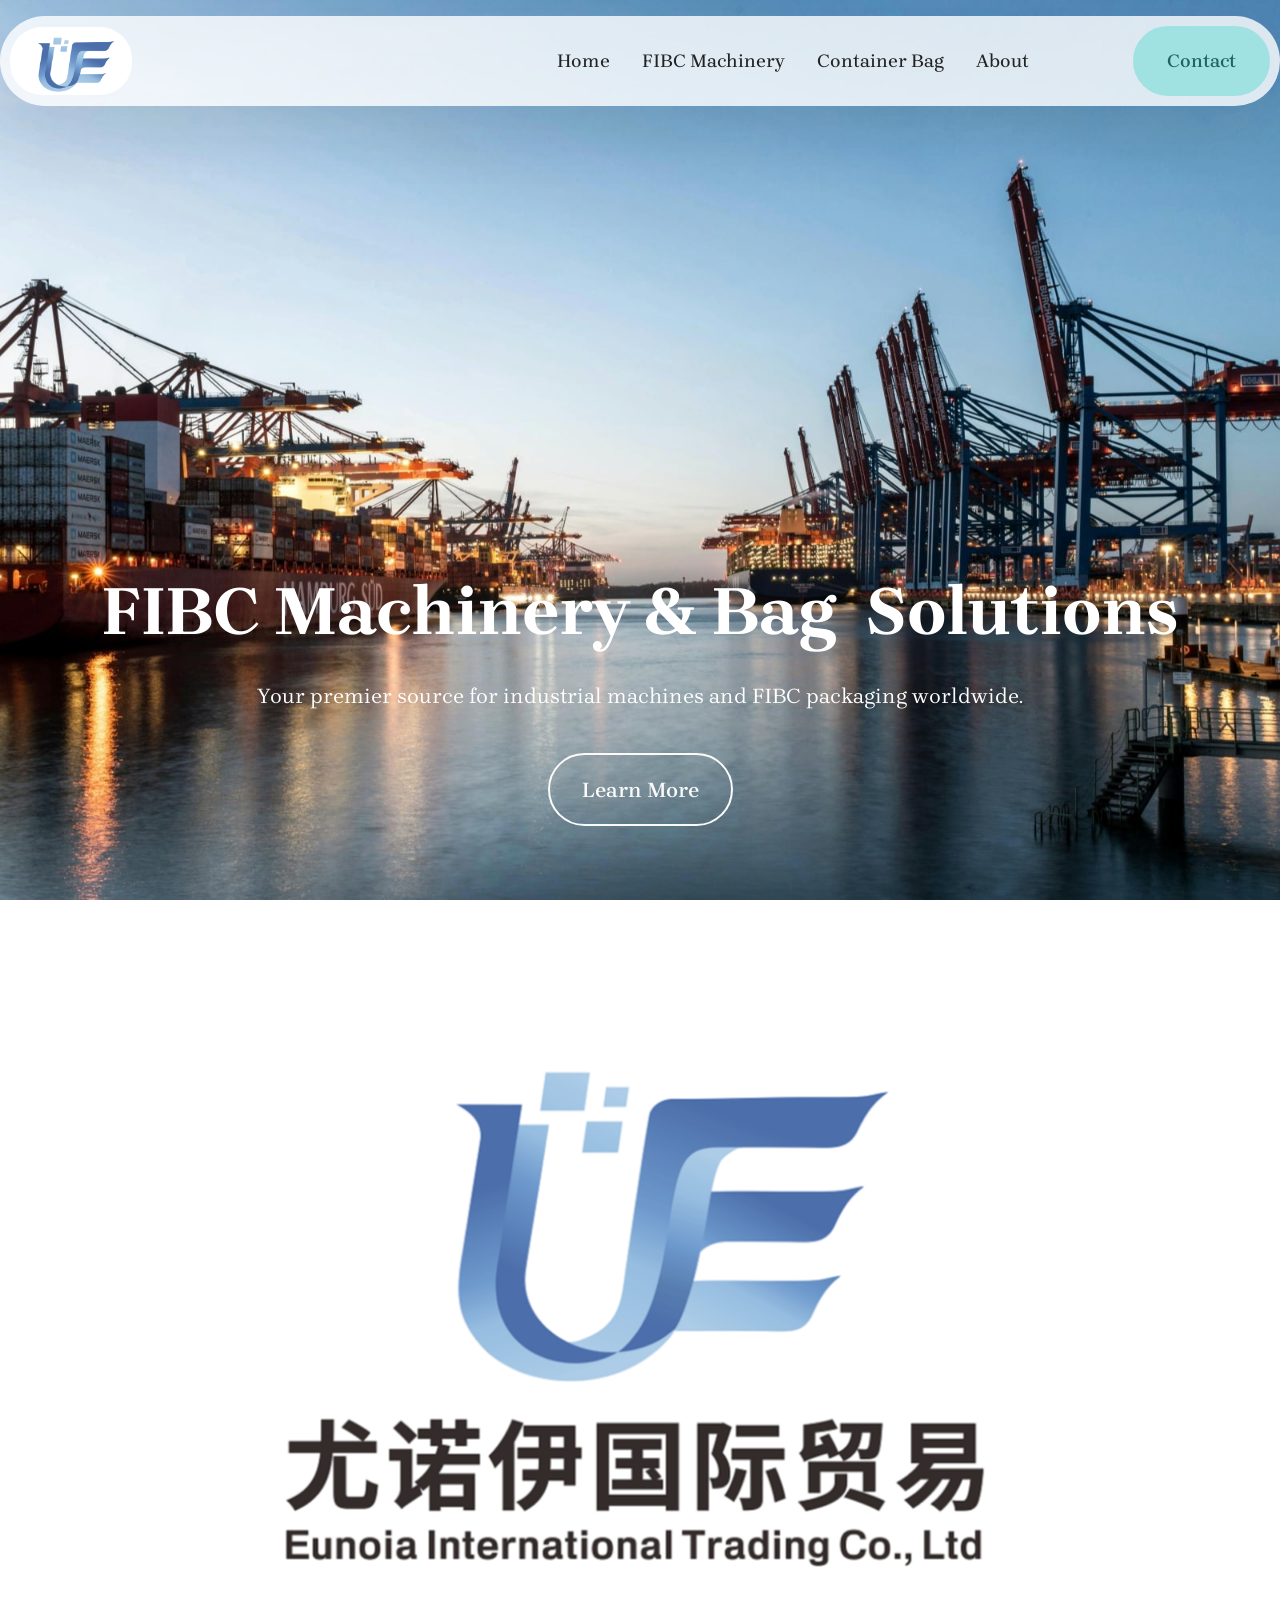
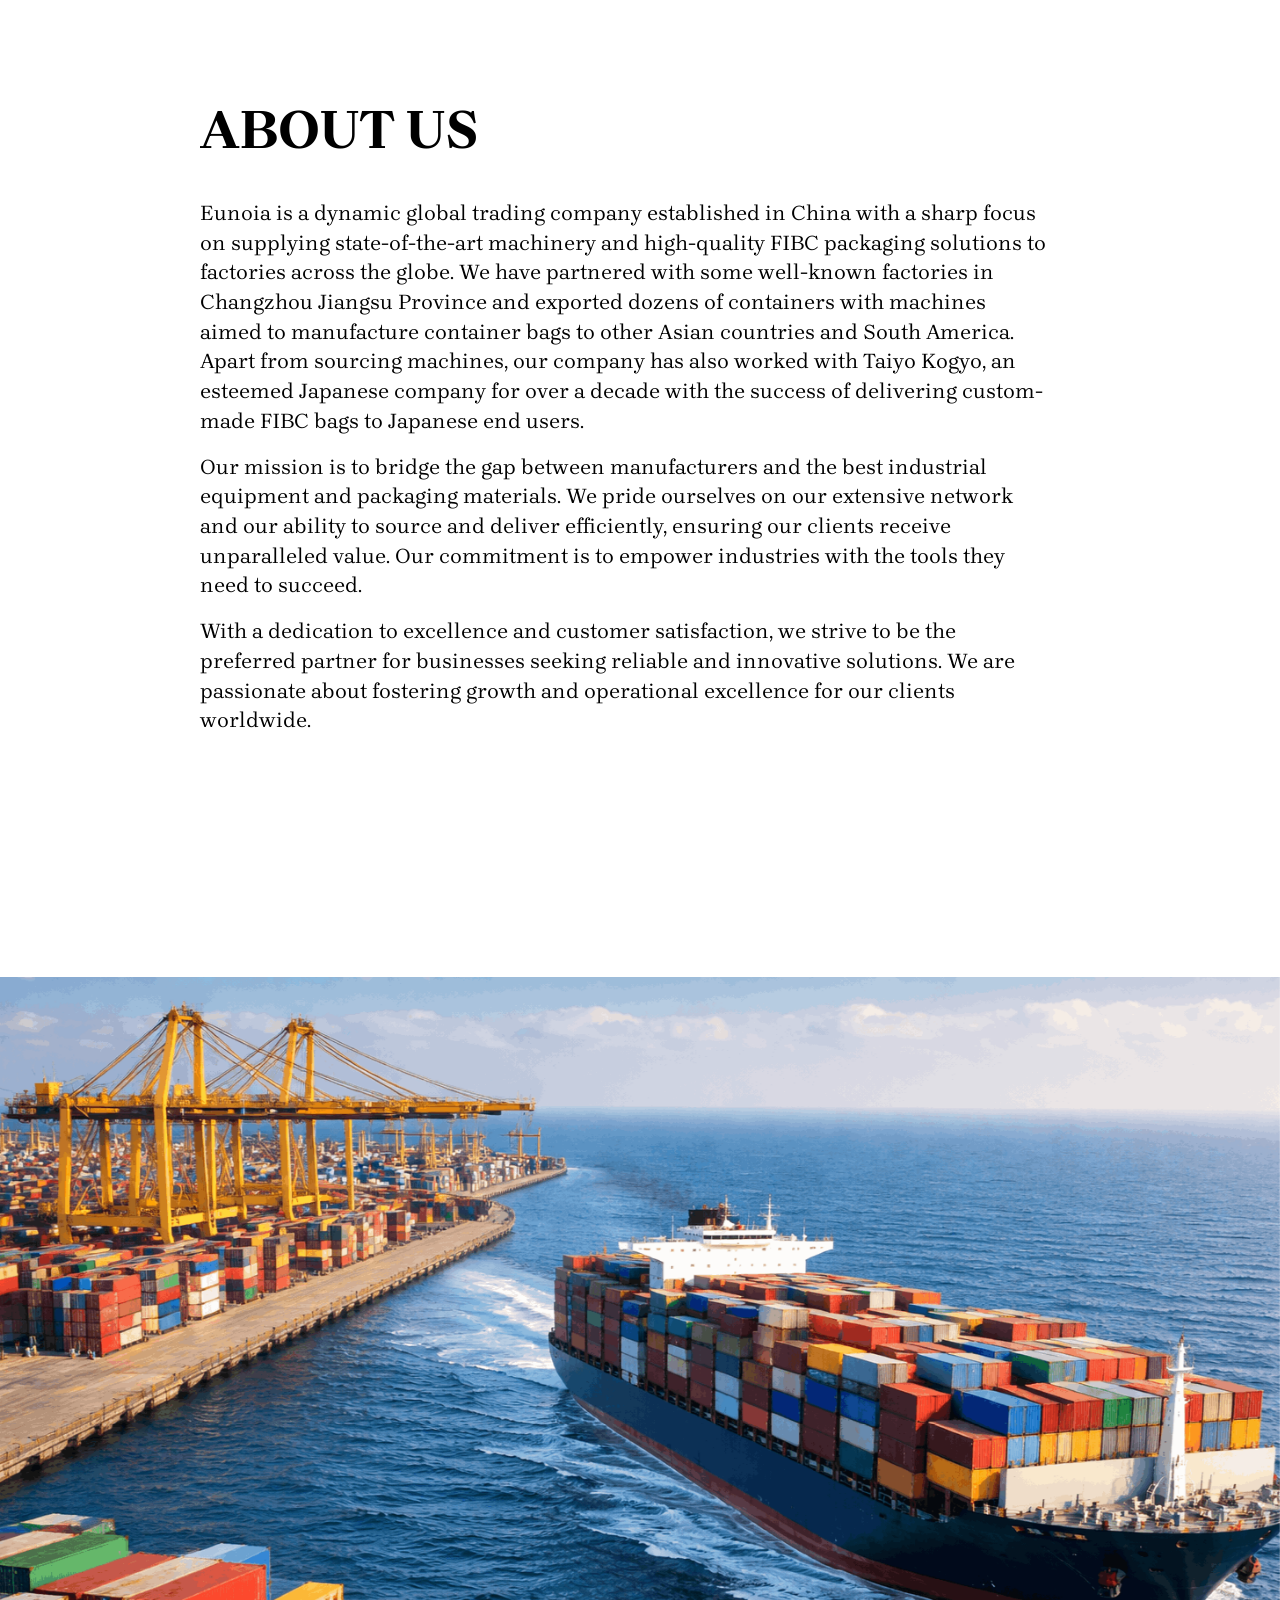
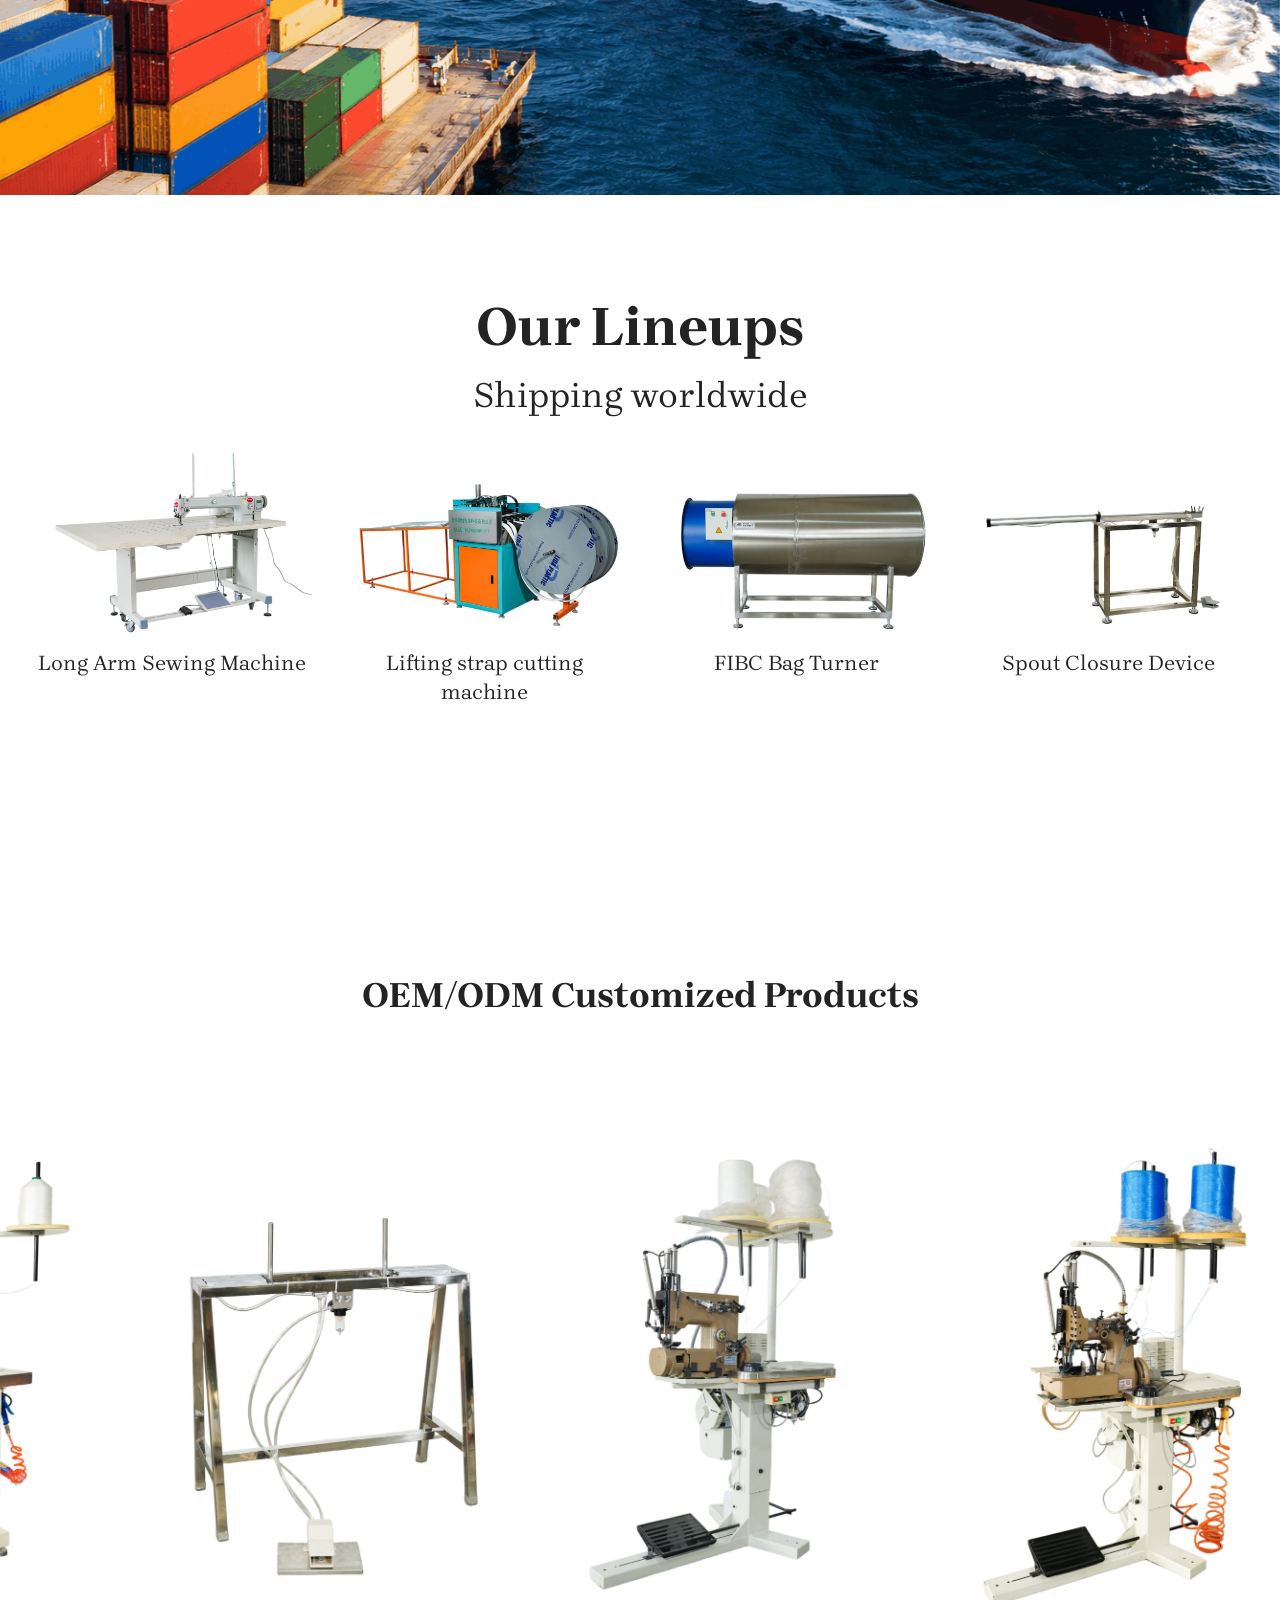
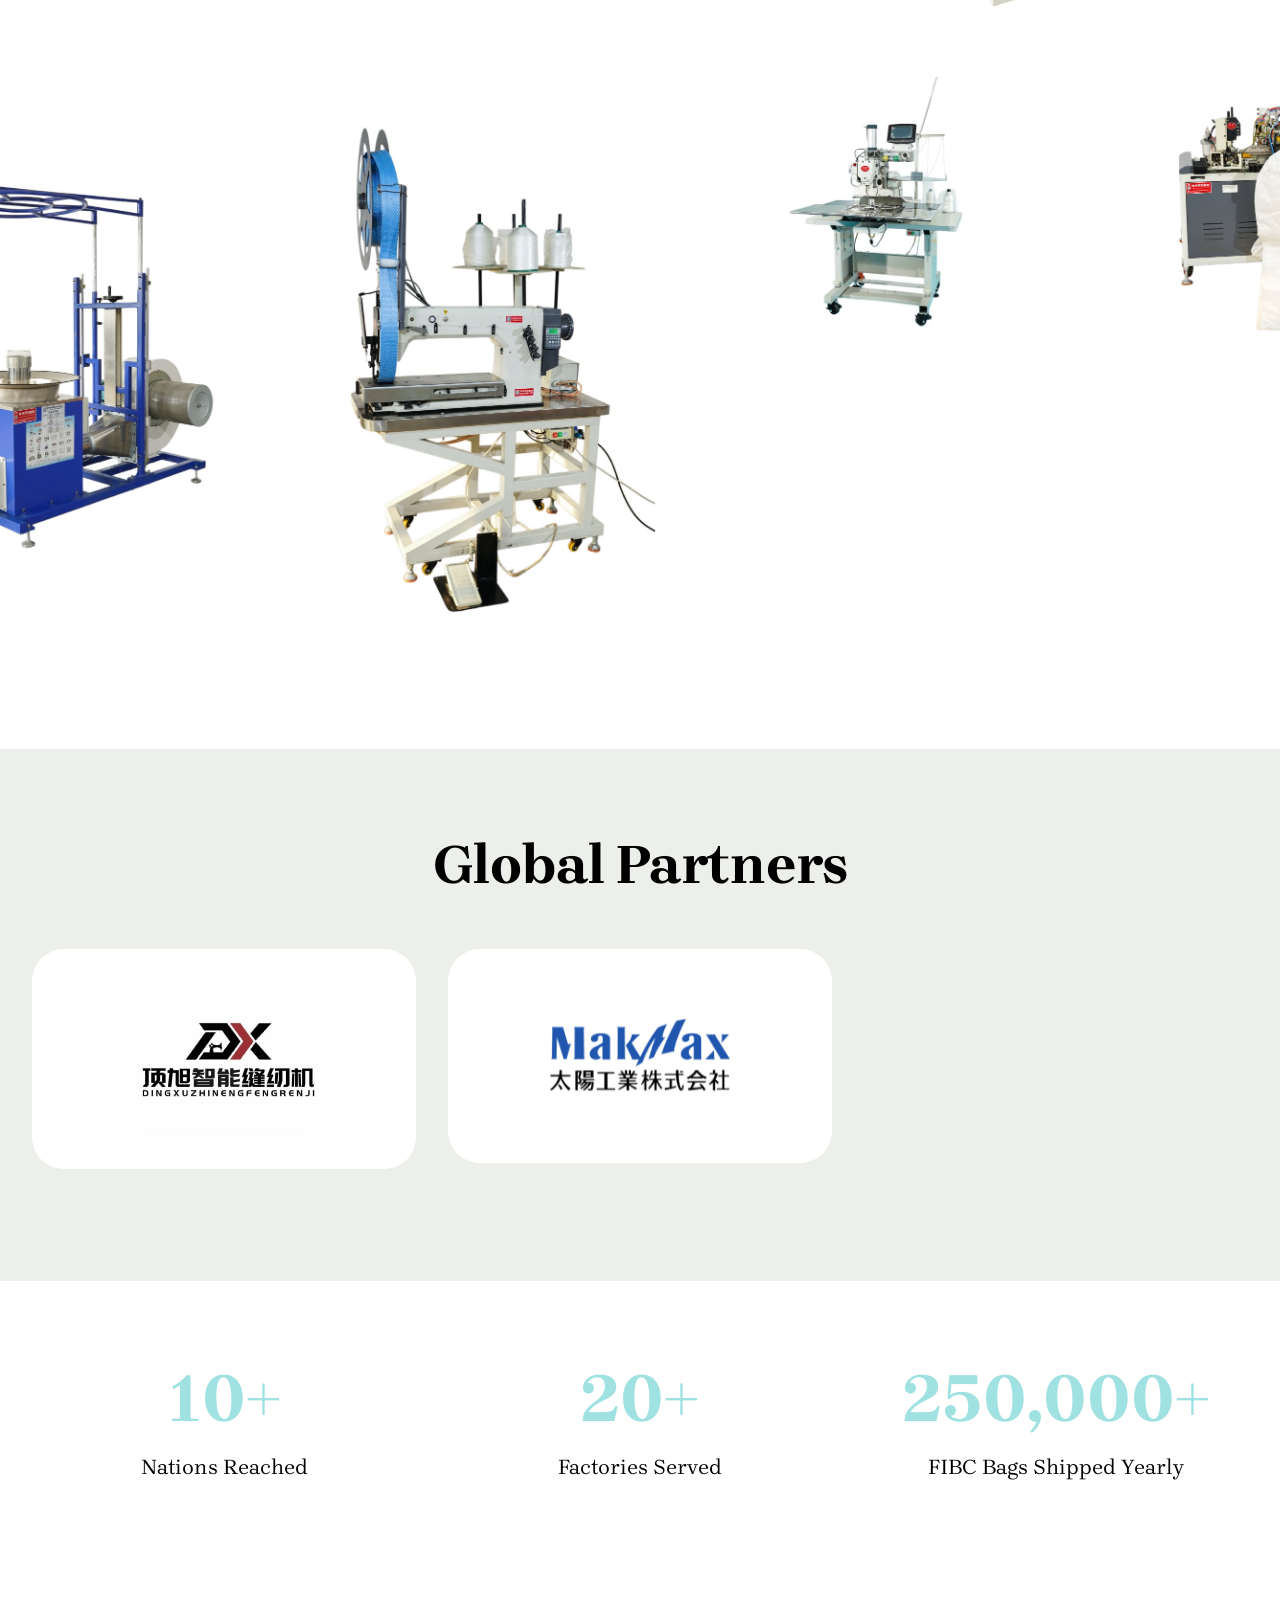
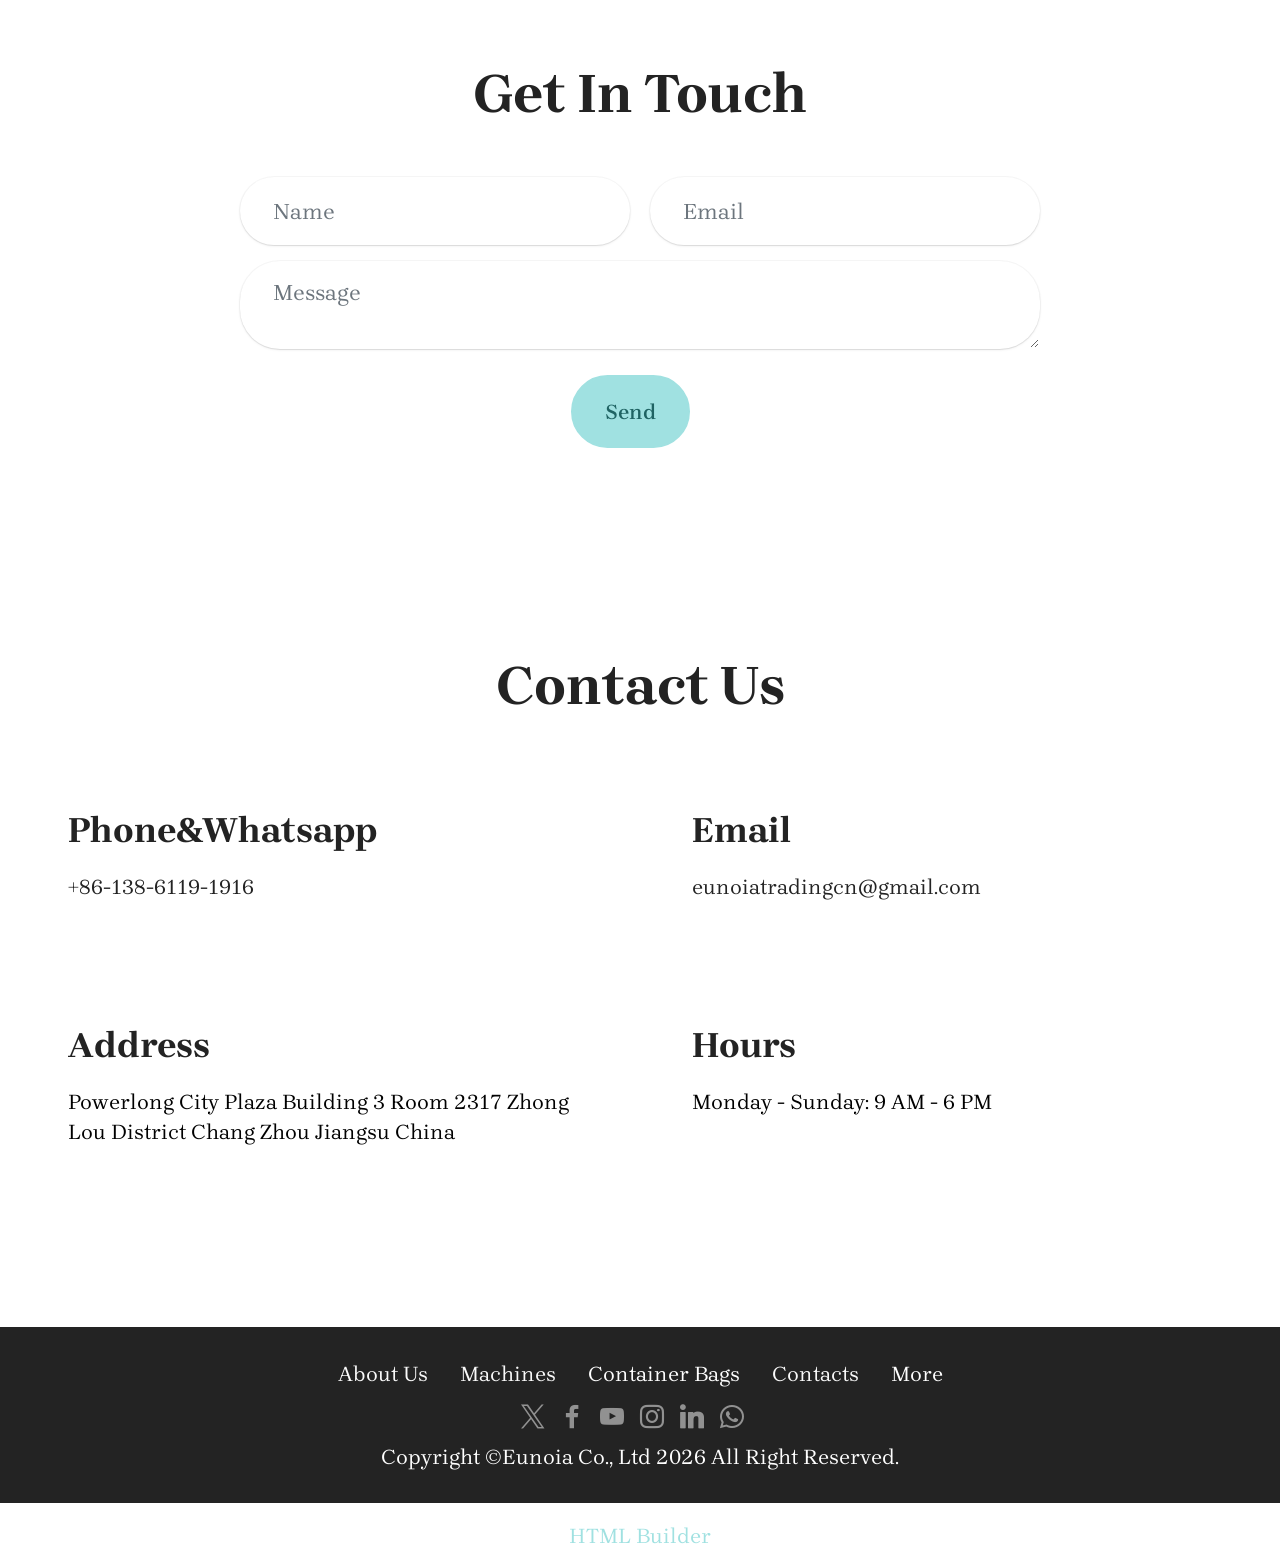
==== commit c153cf3e: "Add files via upload" ====
--- a/index.html
+++ b/index.html
@@ -23,7 +23,7 @@
   <link rel="stylesheet" href="assets/theme/css/style.css">
   <link rel="preload" href="https://fonts.googleapis.com/css2?family=Brygada+1918:wght@400;700&display=swap&display=swap" as="style" onload="this.onload=null;this.rel='stylesheet'">
   <noscript><link rel="stylesheet" href="https://fonts.googleapis.com/css2?family=Brygada+1918:wght@400;700&display=swap&display=swap"></noscript>
-  <link rel="preload" as="style" href="assets/mobirise/css/mbr-additional.css?v=yscpac"><link rel="stylesheet" href="assets/mobirise/css/mbr-additional.css?v=yscpac" type="text/css">
+  <link rel="preload" as="style" href="assets/mobirise/css/mbr-additional.css?v=UnOE8i"><link rel="stylesheet" href="assets/mobirise/css/mbr-additional.css?v=UnOE8i" type="text/css">
 
   
   
@@ -55,7 +55,7 @@
 			<div class="collapse navbar-collapse" id="navbarSupportedContent">
 				<ul class="navbar-nav nav-dropdown" data-app-modern-menu="true"><li class="nav-item">
 						<a class="nav-link link text-black text-primary display-4" href="http://www.eunoiatrading.com">Home</a>
-					</li><li class="nav-item"><a class="nav-link link text-black text-primary display-4" href="http://eunoiatrading.com">FIBC Machinery</a></li>
+					</li><li class="nav-item"><a class="nav-link link text-black text-primary display-4" href="assets/files/Eunoia-FIBCMachinelineups.pdf">FIBC Machinery</a></li>
 					<li class="nav-item">
 						<a class="nav-link link text-black text-primary display-4" href="http://www.eunoiatrading.com" aria-expanded="false">Container Bag</a>
 					</li>
@@ -146,12 +146,12 @@
     <div class="container">
         <div class="mbr-section-head">
             <h3 class="mbr-section-title mbr-fonts-style align-center m-0 display-2"><strong>Our Lineups</strong></h3>
-            <h4 class="mbr-section-subtitle mbr-fonts-style align-center mb-0 mt-2 display-5">Exported overseas</h4>
+            <h4 class="mbr-section-subtitle mbr-fonts-style align-center mb-0 mt-2 display-5">Shipping worldwide</h4>
         </div>
         <div class="row mbr-gallery mt-4">
-            <div class="col-12 col-md-6 col-lg-3 item gallery-image">
-                <div class="item-wrapper" data-toggle="modal" data-bs-toggle="modal" data-target="#viThCadBXo-modal" data-bs-target="#viThCadBXo-modal">
-                    <img class="w-100" src="assets/images/e5beaee4bfa1e59bbee78987-20260505204121-46-164-547x365.jpg" alt="machine1" data-slide-to="0" data-bs-slide-to="0" data-target="#lb-viThCadBXo" data-bs-target="#lb-viThCadBXo">
+            <div class="col-12 col-md-6 col-lg-3 item gallery-image active">
+                <div class="item-wrapper" data-toggle="modal" data-bs-toggle="modal" data-target="#vjo49ONDWL-modal" data-bs-target="#vjo49ONDWL-modal">
+                    <img class="w-100" src="assets/images/e5beaee4bfa1e59bbee78987-20260505204121-46-164-547x365.jpg" alt="machine1" data-slide-to="0" data-bs-slide-to="0" data-target="#lb-vjo49ONDWL" data-bs-target="#lb-vjo49ONDWL">
                     <div class="icon-wrapper">
                         <span class="mobi-mbri mobi-mbri-search mbr-iconfont mbr-iconfont-btn"></span>
                     </div>
@@ -160,67 +160,67 @@
                     Long Arm Sewing Machine</h6>
             </div>
             <div class="col-12 col-md-6 col-lg-3 item gallery-image">
-                <div class="item-wrapper" data-toggle="modal" data-bs-toggle="modal" data-target="#viThCadBXo-modal" data-bs-target="#viThCadBXo-modal">
-                    <img class="w-100" src="assets/images/e5beaee4bfa1e59bbee78987-20260505204157-52-164-547x365.jpg" alt="machine 2" data-slide-to="1" data-bs-slide-to="1" data-target="#lb-viThCadBXo" data-bs-target="#lb-viThCadBXo">
+                <div class="item-wrapper" data-toggle="modal" data-bs-toggle="modal" data-target="#vjo49ONDWL-modal" data-bs-target="#vjo49ONDWL-modal">
+                    <img class="w-100" src="assets/images/e5beaee4bfa1e59bbee78987-20260505204253-66-164-547x365.jpg" alt="machine 4" data-slide-to="1" data-bs-slide-to="1" data-target="#lb-vjo49ONDWL" data-bs-target="#lb-vjo49ONDWL">
                     <div class="icon-wrapper">
                         <span class="mobi-mbri mobi-mbri-search mbr-iconfont mbr-iconfont-btn"></span>
                     </div>
                 </div>
+                <h6 class="mbr-item-subtitle mbr-fonts-style align-center mb-2 mt-2 display-7">Lifting strap cutting machine</h6>
+            </div><div class="col-12 col-md-6 col-lg-3 item gallery-image">
+                <div class="item-wrapper" data-toggle="modal" data-bs-toggle="modal" data-target="#vjo49ONDWL-modal" data-bs-target="#vjo49ONDWL-modal">
+                    <img class="w-100" src="assets/images/e5beaee4bfa1e59bbee78987-20260505204157-52-164-547x365.jpg" alt="machine 2" data-slide-to="2" data-bs-slide-to="2" data-target="#lb-vjo49ONDWL" data-bs-target="#lb-vjo49ONDWL">
+                    <div class="icon-wrapper">
+                        <span class="mobi-mbri mobi-mbri-search mbr-iconfont mbr-iconfont-btn"></span>
+                    </div>
+                </div>
                 <h6 class="mbr-item-subtitle mbr-fonts-style align-center mb-2 mt-2 display-7">FIBC Bag Turner
                 </h6>
             </div>
+            
             <div class="col-12 col-md-6 col-lg-3 item gallery-image">
-                <div class="item-wrapper" data-toggle="modal" data-bs-toggle="modal" data-target="#viThCadBXo-modal" data-bs-target="#viThCadBXo-modal">
-                    <img class="w-100" src="assets/images/e5beaee4bfa1e59bbee78987-20260505204251-63-164-547x365.jpg" alt="machine 3" data-slide-to="2" data-bs-slide-to="2" data-target="#lb-viThCadBXo" data-bs-target="#lb-viThCadBXo">
+                <div class="item-wrapper" data-toggle="modal" data-bs-toggle="modal" data-target="#vjo49ONDWL-modal" data-bs-target="#vjo49ONDWL-modal">
+                    <img class="w-100" src="assets/images/e5beaee4bfa1e59bbee78987-20260505204251-63-164-547x365.jpg" alt="machine 3" data-slide-to="3" data-bs-slide-to="3" data-target="#lb-vjo49ONDWL" data-bs-target="#lb-vjo49ONDWL">
                     <div class="icon-wrapper">
                         <span class="mobi-mbri mobi-mbri-search mbr-iconfont mbr-iconfont-btn"></span>
                     </div>
                 </div>
                 <h6 class="mbr-item-subtitle mbr-fonts-style align-center mb-2 mt-2 display-7">Spout Closure Device</h6>
             </div>
-            <div class="col-12 col-md-6 col-lg-3 item gallery-image">
-                <div class="item-wrapper" data-toggle="modal" data-bs-toggle="modal" data-target="#viThCadBXo-modal" data-bs-target="#viThCadBXo-modal">
-                    <img class="w-100" src="assets/images/e5beaee4bfa1e59bbee78987-20260505204253-66-164-547x365.jpg" alt="machine 4" data-slide-to="3" data-bs-slide-to="3" data-target="#lb-viThCadBXo" data-bs-target="#lb-viThCadBXo">
-                    <div class="icon-wrapper">
-                        <span class="mobi-mbri mobi-mbri-search mbr-iconfont mbr-iconfont-btn"></span>
-                    </div>
-                </div>
-                <h6 class="mbr-item-subtitle mbr-fonts-style align-center mb-2 mt-2 display-7">Lifting strap cutting machine</h6>
-            </div>
-        </div>
-
-        <div class="modal mbr-slider" tabindex="-1" role="dialog" aria-hidden="true" id="viThCadBXo-modal">
+        </div>
+
+        <div class="modal mbr-slider" tabindex="-1" role="dialog" aria-hidden="true" id="vjo49ONDWL-modal">
             <div class="modal-dialog" role="document">
                 <div class="modal-content">
                     <div class="modal-body">
-                        <div class="carousel slide" id="lb-viThCadBXo" data-interval="5000" data-bs-interval="5000">
+                        <div class="carousel slide" id="lb-vjo49ONDWL" data-interval="5000" data-bs-interval="5000">
                             <div class="carousel-inner">
                                 <div class="carousel-item active">
                                     <img class="d-block w-100" src="assets/images/e5beaee4bfa1e59bbee78987-20260505204121-46-164-547x365.jpg" alt="Mobirise Website Builder">
                                 </div>
                                 <div class="carousel-item">
+                                    <img class="d-block w-100" src="assets/images/e5beaee4bfa1e59bbee78987-20260505204253-66-164-547x365.jpg" alt="Mobirise Website Builder">
+                                </div><div class="carousel-item">
                                     <img class="d-block w-100" src="assets/images/e5beaee4bfa1e59bbee78987-20260505204157-52-164-547x365.jpg" alt="Mobirise Website Builder">
                                 </div>
+                                
                                 <div class="carousel-item">
                                     <img class="d-block w-100" src="assets/images/e5beaee4bfa1e59bbee78987-20260505204251-63-164-547x365.jpg" alt="Mobirise Website Builder">
                                 </div>
-                                <div class="carousel-item">
-                                    <img class="d-block w-100" src="assets/images/e5beaee4bfa1e59bbee78987-20260505204253-66-164-547x365.jpg" alt="Mobirise Website Builder">
-                                </div>
                             </div>
                             <ol class="carousel-indicators">
-                                <li data-slide-to="0" data-bs-slide-to="0" class="active" data-target="#lb-viThCadBXo" data-bs-target="#lb-viThCadBXo"></li>
-                                <li data-slide-to="1" data-bs-slide-to="1" data-target="#lb-viThCadBXo" data-bs-target="#lb-viThCadBXo"></li>
-                                <li data-slide-to="2" data-bs-slide-to="2" data-target="#lb-viThCadBXo" data-bs-target="#lb-viThCadBXo"></li>
-                                <li data-slide-to="3" data-bs-slide-to="3" data-target="#lb-viThCadBXo" data-bs-target="#lb-viThCadBXo"></li>
+                                <li data-slide-to="0" data-bs-slide-to="0" class="active" data-target="#lb-vjo49ONDWL" data-bs-target="#lb-vjo49ONDWL"></li>
+                                <li data-slide-to="1" data-bs-slide-to="1" data-target="#lb-vjo49ONDWL" data-bs-target="#lb-vjo49ONDWL"></li>
+                                <li data-slide-to="2" data-bs-slide-to="2" data-target="#lb-vjo49ONDWL" data-bs-target="#lb-vjo49ONDWL"></li>
+                                <li data-slide-to="3" data-bs-slide-to="3" data-target="#lb-vjo49ONDWL" data-bs-target="#lb-vjo49ONDWL"></li>
                             </ol>
                             <a role="button" href="" class="close" data-dismiss="modal" data-bs-dismiss="modal" aria-label="Close">
                             </a>
-                            <a class="carousel-control-prev carousel-control" role="button" data-slide="prev" data-bs-slide="prev" href="#lb-viThCadBXo">
+                            <a class="carousel-control-prev carousel-control" role="button" data-slide="prev" data-bs-slide="prev" href="#lb-vjo49ONDWL">
                                 <span class="mobi-mbri mobi-mbri-arrow-prev" aria-hidden="true"></span>
                                 <span class="sr-only visually-hidden">Previous</span>
                             </a>
-                            <a class="carousel-control-next carousel-control" role="button" data-slide="next" data-bs-slide="next" href="#lb-viThCadBXo">
+                            <a class="carousel-control-next carousel-control" role="button" data-slide="next" data-bs-slide="next" href="#lb-vjo49ONDWL">
                                 <span class="mobi-mbri mobi-mbri-arrow-next" aria-hidden="true"></span>
                                 <span class="sr-only visually-hidden">Next</span>
                             </a>
@@ -232,97 +232,49 @@
     </div>
 </section>
 
-<section data-bs-version="5.1" class="gallery4 mbr-gallery cid-vcSpz9IpTt" id="gallery4-6">
-    
-
-    
-    
-
-    <div class="container">
-        <div class="mbr-section-head">
-            <h3 class="mbr-section-title mbr-fonts-style align-center m-0 display-2"><strong>More Products Exported Globally</strong></h3>
-            <h4 class="mbr-section-subtitle mbr-fonts-style align-center mb-0 mt-2 display-5">Brand Customized</h4>
-        </div>
-        <div class="row mbr-gallery mt-4">
-            <div class="col-12 col-md-6 col-lg-6 item gallery-image">
-                <div class="item-wrapper" data-toggle="modal" data-bs-toggle="modal" data-target="#viThCaBKYd-modal" data-bs-target="#viThCaBKYd-modal">
-                    <img class="w-100" src="assets/images/e5beaee4bfa1e59bbee78987-20260505204249-61-164-1191x794.jpg" alt="machine 5" data-slide-to="0" data-bs-slide-to="0" data-target="#lb-viThCaBKYd" data-bs-target="#lb-viThCaBKYd">
-                    <div class="icon-wrapper">
-                        <span class="mobi-mbri mobi-mbri-search mbr-iconfont mbr-iconfont-btn"></span>
-                    </div>
-                </div>
-                
-            </div>
-            <div class="col-12 col-md-6 col-lg-6 item gallery-image">
-                <div class="item-wrapper" data-toggle="modal" data-bs-toggle="modal" data-target="#viThCaBKYd-modal" data-bs-target="#viThCaBKYd-modal">
-                    <img class="w-100" src="assets/images/e5beaee4bfa1e59bbee78987-20260505204251-64-164-1191x794.jpg" alt="machine 6" data-slide-to="1" data-bs-slide-to="1" data-target="#lb-viThCaBKYd" data-bs-target="#lb-viThCaBKYd">
-                    <div class="icon-wrapper">
-                        <span class="mobi-mbri mobi-mbri-search mbr-iconfont mbr-iconfont-btn"></span>
-                    </div>
-                </div>
-                
-            </div>
-            <div class="col-12 col-md-6 col-lg-6 item gallery-image">
-                <div class="item-wrapper" data-toggle="modal" data-bs-toggle="modal" data-target="#viThCaBKYd-modal" data-bs-target="#viThCaBKYd-modal">
-                    <img class="w-100" src="assets/images/e5beaee4bfa1e59bbee78987-20260505204155-50-164-1191x794.jpg" alt="machine 7" data-slide-to="2" data-bs-slide-to="2" data-target="#lb-viThCaBKYd" data-bs-target="#lb-viThCaBKYd">
-                    <div class="icon-wrapper">
-                        <span class="mobi-mbri mobi-mbri-search mbr-iconfont mbr-iconfont-btn"></span>
-                    </div>
-                </div>
-                
-            </div>
-            <div class="col-12 col-md-6 col-lg-6 item gallery-image">
-                <div class="item-wrapper" data-toggle="modal" data-bs-toggle="modal" data-target="#viThCaBKYd-modal" data-bs-target="#viThCaBKYd-modal">
-                    <img class="w-100" src="assets/images/e5beaee4bfa1e59bbee78987-20260505204123-48-164-1191x794.jpg" alt="machine 8" data-slide-to="3" data-bs-slide-to="3" data-target="#lb-viThCaBKYd" data-bs-target="#lb-viThCaBKYd">
-                    <div class="icon-wrapper">
-                        <span class="mobi-mbri mobi-mbri-search mbr-iconfont mbr-iconfont-btn"></span>
-                    </div>
-                </div>
-                
-            </div>
-        </div>
-
-        <div class="modal mbr-slider" tabindex="-1" role="dialog" aria-hidden="true" id="viThCaBKYd-modal">
-            <div class="modal-dialog" role="document">
-                <div class="modal-content">
-                    <div class="modal-body">
-                        <div class="carousel slide" id="lb-viThCaBKYd" data-interval="5000" data-bs-interval="5000">
-                            <div class="carousel-inner">
-                                <div class="carousel-item active">
-                                    <img class="d-block w-100" src="assets/images/e5beaee4bfa1e59bbee78987-20260505204249-61-164-1191x794.jpg" alt="Mobirise Website Builder">
-                                </div>
-                                <div class="carousel-item">
-                                    <img class="d-block w-100" src="assets/images/e5beaee4bfa1e59bbee78987-20260505204251-64-164-1191x794.jpg" alt="Mobirise Website Builder">
-                                </div>
-                                <div class="carousel-item">
-                                    <img class="d-block w-100" src="assets/images/e5beaee4bfa1e59bbee78987-20260505204155-50-164-1191x794.jpg" alt="Mobirise Website Builder">
-                                </div>
-                                <div class="carousel-item">
-                                    <img class="d-block w-100" src="assets/images/e5beaee4bfa1e59bbee78987-20260505204123-48-164-1191x794.jpg" alt="Mobirise Website Builder">
-                                </div>
-                            </div>
-                            <ol class="carousel-indicators">
-                                <li data-slide-to="0" data-bs-slide-to="0" class="active" data-target="#lb-viThCaBKYd" data-bs-target="#lb-viThCaBKYd"></li>
-                                <li data-slide-to="1" data-bs-slide-to="1" data-target="#lb-viThCaBKYd" data-bs-target="#lb-viThCaBKYd"></li>
-                                <li data-slide-to="2" data-bs-slide-to="2" data-target="#lb-viThCaBKYd" data-bs-target="#lb-viThCaBKYd"></li>
-                                <li data-slide-to="3" data-bs-slide-to="3" data-target="#lb-viThCaBKYd" data-bs-target="#lb-viThCaBKYd"></li>
-                            </ol>
-                            <a role="button" href="" class="close" data-dismiss="modal" data-bs-dismiss="modal" aria-label="Close">
-                            </a>
-                            <a class="carousel-control-prev carousel-control" role="button" data-slide="prev" data-bs-slide="prev" href="#lb-viThCaBKYd">
-                                <span class="mobi-mbri mobi-mbri-arrow-prev" aria-hidden="true"></span>
-                                <span class="sr-only visually-hidden">Previous</span>
-                            </a>
-                            <a class="carousel-control-next carousel-control" role="button" data-slide="next" data-bs-slide="next" href="#lb-viThCaBKYd">
-                                <span class="mobi-mbri mobi-mbri-arrow-next" aria-hidden="true"></span>
-                                <span class="sr-only visually-hidden">Next</span>
-                            </a>
-                        </div>
-                    </div>
-                </div>
-            </div>
-        </div>
-    </div>
+<section data-bs-version="5.1" class="gallery4 cid-vjo1KRVBP2" id="gallery04-k">
+  
+  
+  <div class="container-fluid gallery-wrapper">
+    <div class="row justify-content-center">
+      <div class="col-12 content-head">
+        <div class="mbr-section-head mb-5">
+          <h4 class="mbr-section-title mbr-fonts-style align-center mb-0 display-2"></h4>
+          <h5 class="mbr-section-subtitle mbr-fonts-style align-center mb-0 mt-4 display-5"><strong>OEM/ODM Customized Products</strong></h5>
+        </div>
+      </div>
+    </div>
+    <div class="grid-container">
+      <div class="grid-container-1" style="transform: translate3d(-200px, 0px, 0px);">
+        <div class="grid-item">
+          <img src="assets/images/e5beaee4bfa1e59bbee78987-20260505204159-54-164-802x1203.jpg" alt="1">
+        </div>
+        <div class="grid-item">
+          <img src="assets/images/e5beaee4bfa1e59bbee78987-20260505204250-62-164-802x1203.jpg" alt="2">
+        </div>
+        <div class="grid-item">
+          <img src="assets/images/e5beaee4bfa1e59bbee78987-20260505204200-55-164-802x1203.jpg" alt="3">
+        </div>
+        <div class="grid-item">
+          <img src="assets/images/e5beaee4bfa1e59bbee78987-20260505204201-56-164-802x1203.jpg" alt="4">
+        </div>
+      </div>
+      <div class="grid-container-2" style="transform: translate3d(-70px, 0px, 0px);">
+        <div class="grid-item">
+          <img src="assets/images/e5beaee4bfa1e59bbee78987-20260505204158-53-164-802x1203.jpg" alt="5">
+        </div>
+        <div class="grid-item">
+          <img src="assets/images/e5beaee4bfa1e59bbee78987-20260505204247-59-164-802x1203.jpg" alt="6">
+        </div>
+        <div class="grid-item">
+          <img src="assets/images/e5beaee4bfa1e59bbee78987-20260505204248-60-164-802x535.jpg" alt="7">
+        </div>
+        <div class="grid-item">
+          <img src="assets/images/e5beaee4bfa1e59bbee78987-20260505204249-61-164-802x535.jpg" alt="8">
+        </div>
+      </div>
+    </div>
+  </div>
 </section>
 
 <section data-bs-version="5.1" class="clients3 cid-vd3TpVZJjV" id="clients03-9">
@@ -434,7 +386,7 @@
         </div>
         <div class="row justify-content-center">
             <div class="col-lg-8 mx-auto mbr-form" data-form-type="formoid">
-                <form action="https://mobirise.eu/" method="POST" class="mbr-form form-with-styler" data-form-title="Form Name"><input type="hidden" name="email" data-form-email="true" value="W3n0KIQQ2+O7aM3yN9AkcYjpHTCxFpM6TkJYvFieC5m4J5nVXeWjiFFcZiO6lAbUx4F2AYaRopVc2zWcuWhdz8zsNOiGGHAV9IkkSrQVzjD4ij6+ky1YAtFGYI3CVHZr">
+                <form action="https://mobirise.eu/" method="POST" class="mbr-form form-with-styler" data-form-title="Form Name"><input type="hidden" name="email" data-form-email="true" value="7EXRXFMoTLbfUigN0k8wNc3kHehtZVVTqGwqyCVxbbqQtDYQnXinGBpulIe6WjNEmHIvZPphh2R6dtWPb0wol3BwAw+3yclpS7zwMVt1XugNtpp+g9mV6i5fnmKxodJ1">
                     <div class="row">
                         <div hidden="hidden" data-form-alert="" class="alert alert-success col-12">Thanks for filling out the form!</div>
                         <div hidden="hidden" data-form-alert-danger="" class="alert alert-danger col-12">
@@ -537,7 +489,7 @@
                     
                 <li class="foot-menu-item mbr-fonts-style display-7">
                         <a class="text-white text-primary" href="http://www.eunoiatrading.com">About Us</a>
-                    </li><li class="foot-menu-item mbr-fonts-style display-7">Machines</li><li class="foot-menu-item mbr-fonts-style display-7">Container Bags</li><li class="foot-menu-item mbr-fonts-style display-7"><a href="https://wa.me/8613861191916" class="text-white">Contacts</a></li><li class="foot-menu-item mbr-fonts-style display-7">More</li></ul>
+                    </li><li class="foot-menu-item mbr-fonts-style display-7"><a href="assets/files/Eunoia-FIBCMachinelineups.pdf" class="text-white">Machines</a></li><li class="foot-menu-item mbr-fonts-style display-7">Container Bags</li><li class="foot-menu-item mbr-fonts-style display-7"><a href="https://wa.me/8613861191916" class="text-white">Contacts</a></li><li class="foot-menu-item mbr-fonts-style display-7">More</li></ul>
             </div>
             <div class="row social-row">
                 <div class="social-list align-right pb-2">
@@ -578,7 +530,7 @@
             </div>
         </div>
     </div>
-</section><section class="display-7" style="padding: 0;align-items: center;justify-content: center;flex-wrap: wrap;    align-content: center;display: flex;position: relative;height: 4rem;"><a href="https://mobiri.se/" style="flex: 1 1;height: 4rem;position: absolute;width: 100%;z-index: 1;"><img alt="" style="height: 4rem;" src="[data-uri]"></a><p style="margin: 0;text-align: center;" class="display-7">&#8204;</p><a style="z-index:1" href="https://mobirise.com/builder/ai-website-builder.html">AI Website Builder</a></section><script src="assets/bootstrap/js/bootstrap.bundle.min.js"></script>  <script src="assets/parallax/jarallax.js"></script>  <script src="assets/smoothscroll/smooth-scroll.js"></script>  <script src="assets/ytplayer/index.js"></script>  <script src="assets/dropdown/js/navbar-dropdown.js"></script>  <script src="assets/theme/js/script.js"></script>  <script src="assets/formoid/formoid.min.js"></script>  
+</section><section class="display-7" style="padding: 0;align-items: center;justify-content: center;flex-wrap: wrap;    align-content: center;display: flex;position: relative;height: 4rem;"><a href="https://mobiri.se/" style="flex: 1 1;height: 4rem;position: absolute;width: 100%;z-index: 1;"><img alt="" style="height: 4rem;" src="[data-uri]"></a><p style="margin: 0;text-align: center;" class="display-7">&#8204;</p><a style="z-index:1" href="https://mobirise.com/html-builder.html">HTML Builder</a></section><script src="assets/bootstrap/js/bootstrap.bundle.min.js"></script>  <script src="assets/parallax/jarallax.js"></script>  <script src="assets/smoothscroll/smooth-scroll.js"></script>  <script src="assets/ytplayer/index.js"></script>  <script src="assets/dropdown/js/navbar-dropdown.js"></script>  <script src="assets/scrollgallery/scroll-gallery.js"></script>  <script src="assets/theme/js/script.js"></script>  <script src="assets/formoid/formoid.min.js"></script>  
   
   
  <div id="scrollToTop" class="scrollToTop mbr-arrow-up"><a style="text-align: center;"><i class="mbr-arrow-up-icon mbr-arrow-up-icon-cm cm-icon cm-icon-smallarrow-up"></i></a></div>
--- a/assets/mobirise/css/mbr-additional.css
+++ b/assets/mobirise/css/mbr-additional.css
@@ -1704,15 +1704,94 @@
 .cid-vcShiKnVtz .mbr-item-subtitle {
   text-align: center;
 }
-.cid-vcSpz9IpTt {
+.cid-vjo1KRVBP2 {
   padding-top: 6rem;
   padding-bottom: 6rem;
   background-color: #ffffff;
 }
-.cid-vcSpz9IpTt .mbr-fallback-image.disabled {
+.cid-vjo1KRVBP2 .item:focus,
+.cid-vjo1KRVBP2 span:focus {
+  outline: none;
+}
+.cid-vjo1KRVBP2 .item {
+  cursor: pointer;
+}
+.cid-vjo1KRVBP2 .grid-container {
+  grid-row-gap: 2rem;
+}
+@media (max-width: 767px) {
+  .cid-vjo1KRVBP2 .grid-container {
+    grid-row-gap: 1rem;
+  }
+}
+.cid-vjo1KRVBP2 .grid-container-1,
+.cid-vjo1KRVBP2 .grid-container-2 {
+  gap: 0 2rem;
+}
+@media (max-width: 767px) {
+  .cid-vjo1KRVBP2 .grid-container-1,
+  .cid-vjo1KRVBP2 .grid-container-2 {
+    gap: 0 1rem;
+  }
+}
+.cid-vjo1KRVBP2 .mbr-section-title {
+  color: #000000;
+}
+.cid-vjo1KRVBP2 .mbr-text,
+.cid-vjo1KRVBP2 .mbr-section-btn {
+  color: #000000;
+}
+.cid-vjo1KRVBP2 .content-head {
+  max-width: 800px;
+}
+.cid-vjo1KRVBP2 .container,
+.cid-vjo1KRVBP2 .container-fluid {
+  overflow: hidden;
+}
+.cid-vjo1KRVBP2 .grid-container {
+  display: grid;
+  transform: translate3d(-3rem, 0, 0);
+  width: 115vw;
+  grid-column-gap: 1rem;
+}
+.cid-vjo1KRVBP2 .grid-item {
+  display: flex;
+  justify-content: center;
+  align-items: center;
+}
+.cid-vjo1KRVBP2 .grid-item img {
+  min-width: 30vw;
+  max-width: 100%;
+  max-height: 100%;
+  object-fit: cover;
+}
+@media (max-width: 767px) {
+  .cid-vjo1KRVBP2 .grid-item img {
+    min-width: 35vw;
+  }
+}
+.cid-vjo1KRVBP2 .grid-container-1,
+.cid-vjo1KRVBP2 .grid-container-2 {
+  display: grid;
+  grid-template-columns: repeat(4, 1fr);
+  grid-auto-columns: 1fr;
+  grid-auto-flow: column;
+}
+.cid-vjo1KRVBP2 .grid-container-1 {
+  align-items: flex-end;
+}
+.cid-vjo1KRVBP2 .grid-container-2 {
+  align-items: flex-start;
+}
+.cid-vd3TpVZJjV {
+  padding-top: 5rem;
+  padding-bottom: 5rem;
+  background-color: #edefeb;
+}
+.cid-vd3TpVZJjV .mbr-fallback-image.disabled {
   display: none;
 }
-.cid-vcSpz9IpTt .mbr-fallback-image {
+.cid-vd3TpVZJjV .mbr-fallback-image {
   display: block;
   background-size: cover;
   background-position: center center;
@@ -1721,23 +1800,820 @@
   position: absolute;
   top: 0;
 }
-.cid-vcSpz9IpTt .row {
+.cid-vd3TpVZJjV .img-wrapper {
+  text-align: center;
+}
+.cid-vd3TpVZJjV img {
+  margin: auto;
+  width: 200px;
+}
+.cid-vd3TpVZJjV .row {
+  align-items: flex-start;
+}
+.cid-vd3TpVZJjV .item-wrapper {
+  margin-bottom: 2rem;
+  background: #ffffff;
+  padding: 1rem;
+}
+@media (max-width: 767px) {
+  .cid-vd3TpVZJjV .item-wrapper {
+    margin-bottom: 1rem;
+  }
+}
+@media (min-width: 768px) {
+  .cid-vd3TpVZJjV .item-wrapper {
+    padding: 2rem;
+  }
+}
+@media (min-width: 768px) and (max-width: 991px) {
+  .cid-vd3TpVZJjV .item-wrapper {
+    margin-bottom: 3rem;
+  }
+}
+.cid-vd3TpVZJjV .mbr-section-title,
+.cid-vd3TpVZJjV .mbr-section-subtitle {
+  text-align: center;
+  color: #000000;
+}
+.cid-vd3TpVZJjV .content-head {
+  max-width: 800px;
+}
+.cid-vcLuY9avON {
+  padding-top: 3rem;
+  padding-bottom: 3rem;
+  background-color: #ffffff;
+}
+.cid-vcLuY9avON .mbr-fallback-image.disabled {
+  display: none;
+}
+.cid-vcLuY9avON .item-wrapper {
+  margin-top: 2rem;
+  margin-bottom: 2rem;
+}
+.cid-vcLuY9avON .mbr-fallback-image {
+  display: block;
+  background-size: cover;
+  background-position: center center;
+  width: 100%;
+  height: 100%;
+  position: absolute;
+  top: 0;
+}
+.cid-vcLuY9avON .mbr-iconfont {
+  display: inline-flex;
+  font-size: 2rem;
+  color: #d70081;
+  width: 80px;
+  justify-content: center;
+  align-items: center;
+  background: #ffd7ef;
+  height: 80px;
+  border-radius: 50%;
+}
+.cid-vcLuY9avON .card-title,
+.cid-vcLuY9avON .iconfont-wrapper,
+.cid-vcLuY9avON .card-text {
+  color: #000000;
+  text-align: center;
+}
+.cid-vcLuY9avON .content-head {
+  max-width: 800px;
+}
+.cid-vcLuY9avON .mbr-section-title {
+  color: #000000;
+}
+.cid-vcLuY9avON .mbr-section-btn {
+  text-align: center;
+}
+.cid-vcLuY9avON .card-title,
+.cid-vcLuY9avON .iconfont-wrapper {
+  color: #a0e1e1;
+}
+.cid-vcLuY9a4iC {
+  padding-top: 6rem;
+  padding-bottom: 6rem;
+  background-color: transparent;
+}
+.cid-vcLuY9a4iC .mbr-overlay {
+  background-color: #ffffff;
+  opacity: 0.4;
+}
+.cid-vcLuY9a4iC form .mbr-section-btn {
+  text-align: center;
+  width: 100%;
+}
+.cid-vcLuY9a4iC form .mbr-section-btn .btn {
+  display: inline-flex;
+}
+@media (max-width: 991px) {
+  .cid-vcLuY9a4iC form .mbr-section-btn .btn {
+    width: 100%;
+  }
+}
+.cid-vcLuY9a4iC .content-head {
+  max-width: 800px;
+}
+.cid-vcLuY9aAEw {
+  padding-top: 6rem;
+  padding-bottom: 6rem;
+  background-color: transparent;
+}
+.cid-vcLuY9aAEw .mbr-fallback-image.disabled {
+  display: none;
+}
+.cid-vcLuY9aAEw .mbr-fallback-image {
+  display: block;
+  background-size: cover;
+  background-position: center center;
+  width: 100%;
+  height: 100%;
+  position: absolute;
+  top: 0;
+}
+.cid-vcLuY9aAEw .row {
+  justify-content: center;
+}
+.cid-vcLuY9aAEw .item {
+  margin-bottom: 2rem;
+}
+@media (max-width: 767px) {
+  .cid-vcLuY9aAEw .item {
+    margin-bottom: 1rem;
+  }
+}
+.cid-vcLuY9aAEw .item .item-wrapper {
+  display: flex;
+  flex-direction: column;
+  height: 100%;
+  background: #ffffff;
+  padding: 2.25rem;
+}
+@media (min-width: 992px) and (max-width: 1200px) {
+  .cid-vcLuY9aAEw .item .item-wrapper {
+    padding: 2rem 1.5rem;
+  }
+}
+@media (max-width: 767px) {
+  .cid-vcLuY9aAEw .item .item-wrapper {
+    padding: 2rem 1.5rem;
+  }
+}
+.cid-vcLuY9aAEw .content-head {
+  max-width: 800px;
+}
+.cid-vcLuY9aAEw .mbr-text {
+  color: #000000;
+}
+.cid-vdIlbSBQge {
+  padding-top: 2rem;
+  padding-bottom: 2rem;
+  background-color: #232323;
+}
+.cid-vdIlbSBQge .row-links {
+  width: 100%;
+  justify-content: center;
+}
+.cid-vdIlbSBQge .social-row {
+  width: 100%;
+  justify-content: center;
+}
+.cid-vdIlbSBQge .media-container-row {
+  flex-direction: column;
+  justify-content: center;
+  align-items: center;
+}
+.cid-vdIlbSBQge .media-container-row .foot-menu {
+  list-style: none;
+  display: flex;
+  justify-content: center;
+  flex-wrap: wrap;
+  padding: 0;
+  margin-bottom: 0;
+}
+.cid-vdIlbSBQge .media-container-row .foot-menu li {
+  padding: 0 1rem 1rem 1rem;
+}
+.cid-vdIlbSBQge .media-container-row .foot-menu li p {
+  margin: 0;
+}
+.cid-vdIlbSBQge .media-container-row .social-list {
+  width: auto;
+  padding-left: 0;
+  margin-bottom: 0;
+  list-style: none;
+  display: flex;
+  flex-wrap: wrap;
+  justify-content: flex-end;
+}
+.cid-vdIlbSBQge .media-container-row .social-list .mbr-iconfont-social {
+  font-size: 1.5rem;
+  color: #ffffff;
+}
+.cid-vdIlbSBQge .media-container-row .social-list .soc-item {
+  margin: 0 .5rem;
+}
+.cid-vdIlbSBQge .media-container-row .social-list a {
+  margin: 0;
+  opacity: .5;
+  transition: .2s linear;
+}
+.cid-vdIlbSBQge .media-container-row .social-list a:hover {
+  opacity: 1;
+}
+@media (max-width: 767px) {
+  .cid-vdIlbSBQge .media-container-row .social-list {
+    -webkit-justify-content: center;
+    justify-content: center;
+  }
+}
+.cid-vdIlbSBQge .media-container-row .row-copirayt {
+  word-break: break-word;
+  width: 100%;
+}
+.cid-vdIlbSBQge .media-container-row .row-copirayt p {
+  width: 100%;
+}
+.cid-vcLuY99L9U {
+  z-index: 1000;
+  width: 100%;
+  position: relative;
+}
+.cid-vcLuY99L9U .dropdown-item:before {
+  font-family: Moririse2 !important;
+  content: "\e966";
+  display: inline-block;
+  width: 0;
+  position: absolute;
+  left: 1rem;
+  top: 0.5rem;
+  margin-right: 0.5rem;
+  line-height: 1;
+  font-size: inherit;
+  vertical-align: middle;
+  text-align: center;
+  overflow: hidden;
+  transform: scale(0, 1);
+  transition: all 0.25s ease-in-out;
+}
+@media (max-width: 767px) {
+  .cid-vcLuY99L9U .navbar-toggler {
+    transform: scale(0.8);
+  }
+}
+.cid-vcLuY99L9U .navbar-brand {
+  flex-shrink: 0;
+  align-items: center;
+  margin-right: 0;
+  padding: 10px 0;
+  transition: all 0.3s;
+  word-break: break-word;
+  z-index: 1;
+}
+.cid-vcLuY99L9U .navbar-brand img {
+  max-width: 100%;
+  max-height: 100%;
+}
+.cid-vcLuY99L9U .navbar-brand .navbar-caption {
+  line-height: inherit !important;
+}
+.cid-vcLuY99L9U .navbar-brand .navbar-logo a {
+  outline: none;
+}
+.cid-vcLuY99L9U .navbar-nav {
+  margin: auto;
   margin-left: 0;
-  margin-right: 0;
-}
-.cid-vcSpz9IpTt .item {
+  margin-left: auto;
+}
+.cid-vcLuY99L9U .navbar-nav .nav-item {
+  padding: 0 !important;
+  transition: 0.3s all !important;
+}
+.cid-vcLuY99L9U .navbar-nav .nav-item .nav-link {
+  padding: 16px !important;
+  margin: 0 !important;
+  border-radius: 1rem !important;
+  transition: 0.3s all !important;
+}
+.cid-vcLuY99L9U .navbar-nav .nav-item .nav-link:hover {
+  background-color: rgba(27, 31, 10, 0.06);
+}
+.cid-vcLuY99L9U .navbar-nav .open .nav-link::after {
+  transform: rotate(180deg);
+}
+@media (min-width: 992px) {
+  .cid-vcLuY99L9U .navbar-nav .open .nav-link::before {
+    content: "";
+    width: 100%;
+    height: 20px;
+    top: 100%;
+    background: transparent;
+    position: absolute;
+  }
+}
+.cid-vcLuY99L9U .navbar-nav .dropdown-item {
+  padding: 12px !important;
+  border-radius: 0.5rem !important;
+  margin: 0 8px !important;
+  transition: 0.3s all !important;
+}
+.cid-vcLuY99L9U .navbar-nav .dropdown-item:hover {
+  background-color: rgba(27, 31, 10, 0.06);
+}
+@media (min-width: 992px) {
+  .cid-vcLuY99L9U .navbar-nav {
+    padding-left: 1.5rem;
+  }
+}
+.cid-vcLuY99L9U .nav-link {
+  width: fit-content;
+  position: relative;
+}
+.cid-vcLuY99L9U .navbar-logo {
+  margin: 0 !important;
+}
+@media (max-width: 767px) {
+  .cid-vcLuY99L9U .navbar-logo {
+    padding-left: 0;
+  }
+}
+.cid-vcLuY99L9U .navbar-caption {
+  padding-left: 1rem;
+  padding-right: 0.5rem;
+}
+@media (max-width: 767px) {
+  .cid-vcLuY99L9U .nav-dropdown {
+    padding-bottom: 0.5rem;
+  }
+}
+.cid-vcLuY99L9U .nav-dropdown .link.dropdown-toggle::after {
+  margin-left: 0.5rem;
+  margin-top: 0.2rem;
+  transition: 0.3s all;
+}
+.cid-vcLuY99L9U .container {
+  display: flex;
+  height: 90px;
+  padding: 0.5rem 0.6rem;
+  flex-wrap: nowrap;
+  background: rgba(255, 255, 255, 0.8) !important;
+  left: 0;
+  right: 0;
+  -webkit-box-pack: justify;
+  -ms-flex-pack: justify;
+  justify-content: flex-end;
+  -webkit-box-align: center;
+  -webkit-align-items: center;
+  -ms-flex-align: center;
+  align-items: center;
+  border-radius: 100vw;
+  margin-top: 1rem;
+  background-color: #ffffff;
+  box-shadow: 0 30px 60px 0 rgba(27, 31, 10, 0.08);
+}
+@media (max-width: 992px) {
+  .cid-vcLuY99L9U .container {
+    padding-right: 2rem;
+  }
+}
+@media (max-width: 767px) {
+  .cid-vcLuY99L9U .container {
+    width: 95%;
+    height: 56px !important;
+    padding-right: 1rem;
+    margin-top: 0rem;
+  }
+}
+.cid-vcLuY99L9U .iconfont-wrapper {
+  color: #000000 !important;
+  font-size: 1.5rem;
+  padding-right: 0.5rem;
+}
+.cid-vcLuY99L9U .dropdown-menu {
+  flex-wrap: wrap;
+  flex-direction: column;
+  max-width: 100%;
+  padding: 12px 4px !important;
+  border-radius: 1.5rem;
+  transition: 0.3s all !important;
+  min-width: auto;
+  background: #ffffff;
+  background: rgba(255, 255, 255, 0.8) !important;
+}
+.cid-vcLuY99L9U .nav-item:focus,
+.cid-vcLuY99L9U .nav-link:focus {
+  outline: none;
+}
+.cid-vcLuY99L9U .dropdown .dropdown-menu .dropdown-item {
+  width: auto;
+  transition: all 0.25s ease-in-out;
+}
+.cid-vcLuY99L9U .dropdown .dropdown-menu .dropdown-item::after {
+  right: 0.5rem;
+}
+.cid-vcLuY99L9U .dropdown .dropdown-menu .dropdown-item .mbr-iconfont {
+  margin-right: 0.5rem;
+  vertical-align: sub;
+}
+.cid-vcLuY99L9U .dropdown .dropdown-menu .dropdown-item .mbr-iconfont:before {
+  display: inline-block;
+  transform: scale(1, 1);
+  transition: all 0.25s ease-in-out;
+}
+.cid-vcLuY99L9U .collapsed .dropdown-menu .dropdown-item:before {
+  display: none;
+}
+.cid-vcLuY99L9U .collapsed .dropdown .dropdown-menu .dropdown-item {
+  padding: 0.235em 1.5em 0.235em 1.5em !important;
+  transition: none;
+  margin: 0 !important;
+}
+.cid-vcLuY99L9U .navbar {
+  min-height: 90px;
+  transition: all 0.3s;
+  border-bottom: 1px solid transparent;
+  background: transparent !important;
+  padding: 0 !important;
+  border: none !important;
+  box-shadow: none !important;
+  border-radius: 0 !important;
+}
+.cid-vcLuY99L9U .navbar.opened {
+  transition: all 0.3s;
+}
+.cid-vcLuY99L9U .navbar .dropdown-item {
+  padding: 0.5rem 1.8rem;
+}
+.cid-vcLuY99L9U .navbar .navbar-logo img {
+  min-width: 6rem;
+  object-fit: cover;
+}
+.cid-vcLuY99L9U .navbar .navbar-collapse {
+  z-index: 1;
+  justify-content: flex-end;
+}
+.cid-vcLuY99L9U .navbar.collapsed {
+  justify-content: center;
+}
+.cid-vcLuY99L9U .navbar.collapsed .nav-item .nav-link::before {
+  display: none;
+}
+.cid-vcLuY99L9U .navbar.collapsed.opened .dropdown-menu {
+  top: 0;
+}
+@media (min-width: 992px) {
+  .cid-vcLuY99L9U .navbar.collapsed.opened:not(.navbar-short) .navbar-collapse {
+    max-height: calc(98.5vh - 4.3rem);
+  }
+}
+.cid-vcLuY99L9U .navbar.collapsed .dropdown-menu .dropdown-submenu {
+  left: 0 !important;
+}
+.cid-vcLuY99L9U .navbar.collapsed .dropdown-menu .dropdown-item:after {
+  right: auto;
+}
+.cid-vcLuY99L9U .navbar.collapsed .dropdown-menu .dropdown-toggle[data-toggle="dropdown-submenu"]:after {
+  margin-left: 0.5rem;
+  margin-top: 0.2rem;
+  border-top: 0.35em solid;
+  border-right: 0.35em solid transparent;
+  border-left: 0.35em solid transparent;
+  border-bottom: 0;
+  top: 41%;
+}
+.cid-vcLuY99L9U .navbar.collapsed ul.navbar-nav li {
+  margin: auto;
+}
+.cid-vcLuY99L9U .navbar.collapsed .dropdown-menu .dropdown-item {
+  padding: 0.25rem 1.5rem;
+  text-align: center;
+}
+.cid-vcLuY99L9U .navbar.collapsed .icons-menu {
   padding-left: 0;
   padding-right: 0;
-}
-.cid-vcSpz9IpTt .item-wrapper {
+  padding-top: 0.5rem;
+  padding-bottom: 0.5rem;
+}
+@media (max-width: 767px) {
+  .cid-vcLuY99L9U .navbar {
+    min-height: 72px;
+  }
+  .cid-vcLuY99L9U .navbar .navbar-logo img {
+    height: 2.5rem !important;
+    min-width: 2.5rem !important;
+  }
+}
+@media (max-width: 991px) {
+  .cid-vcLuY99L9U .navbar .nav-item .nav-link::before {
+    display: none;
+  }
+  .cid-vcLuY99L9U .navbar.opened .dropdown-menu {
+    top: 0;
+  }
+  .cid-vcLuY99L9U .navbar .dropdown-menu .dropdown-submenu {
+    left: 0 !important;
+  }
+  .cid-vcLuY99L9U .navbar .dropdown-menu .dropdown-item:after {
+    right: auto;
+  }
+  .cid-vcLuY99L9U .navbar .dropdown-menu .dropdown-toggle[data-toggle="dropdown-submenu"]:after {
+    margin-left: 0.5rem;
+    margin-top: 0.2rem;
+    border-top: 0.35em solid;
+    border-right: 0.35em solid transparent;
+    border-left: 0.35em solid transparent;
+    border-bottom: 0;
+    top: 40%;
+  }
+  .cid-vcLuY99L9U .navbar .dropdown-menu .dropdown-item {
+    padding: 0.25rem 1.5rem !important;
+    text-align: center;
+  }
+  .cid-vcLuY99L9U .navbar .navbar-brand {
+    flex-shrink: initial;
+    flex-basis: auto;
+    word-break: break-word;
+    padding-right: 10px;
+  }
+  .cid-vcLuY99L9U .navbar .navbar-toggler {
+    flex-basis: auto;
+  }
+  .cid-vcLuY99L9U .navbar .icons-menu {
+    padding-left: 0;
+    padding-top: 0.5rem;
+    padding-bottom: 0.5rem;
+  }
+}
+.cid-vcLuY99L9U .navbar.navbar-short .navbar-logo img {
+  height: 2rem;
+}
+.cid-vcLuY99L9U .dropdown-item.active,
+.cid-vcLuY99L9U .dropdown-item:active {
+  background-color: transparent;
+}
+.cid-vcLuY99L9U .navbar-expand-lg .navbar-nav .nav-link {
+  padding: 0;
+}
+.cid-vcLuY99L9U .nav-dropdown .link.dropdown-toggle {
+  margin-right: 1.667em;
+}
+.cid-vcLuY99L9U .nav-dropdown .link.dropdown-toggle[aria-expanded="true"] {
+  margin-right: 0;
+  padding: 0.667em 1.667em;
+}
+.cid-vcLuY99L9U .navbar.navbar-expand-lg .dropdown .dropdown-menu {
+  background: #ffffff;
+}
+.cid-vcLuY99L9U .navbar.navbar-expand-lg .dropdown .dropdown-menu .dropdown-submenu {
+  margin: 0;
+  left: 105%;
+  transform: none;
+  top: -12px;
+}
+.cid-vcLuY99L9U .navbar .dropdown.open > .dropdown-menu {
+  display: flex;
+}
+.cid-vcLuY99L9U ul.navbar-nav {
+  flex-wrap: wrap;
+}
+.cid-vcLuY99L9U .navbar-buttons {
+  text-align: center;
+  min-width: 140px;
+}
+@media (max-width: 992px) {
+  .cid-vcLuY99L9U .navbar-buttons {
+    text-align: left;
+  }
+}
+.cid-vcLuY99L9U button.navbar-toggler {
+  outline: none;
+  width: 31px;
+  height: 20px;
+  cursor: pointer;
+  transition: all 0.2s;
+  position: relative;
+  align-self: center;
+}
+.cid-vcLuY99L9U button.navbar-toggler .hamburger span {
+  position: absolute;
+  right: 0;
+  width: 30px;
+  height: 2px;
+  border-right: 5px;
+  background-color: #000000;
+}
+.cid-vcLuY99L9U button.navbar-toggler .hamburger span:nth-child(1) {
+  top: 0;
+  transition: all 0.2s;
+}
+.cid-vcLuY99L9U button.navbar-toggler .hamburger span:nth-child(2) {
+  top: 8px;
+  transition: all 0.15s;
+}
+.cid-vcLuY99L9U button.navbar-toggler .hamburger span:nth-child(3) {
+  top: 8px;
+  transition: all 0.15s;
+}
+.cid-vcLuY99L9U button.navbar-toggler .hamburger span:nth-child(4) {
+  top: 16px;
+  transition: all 0.2s;
+}
+.cid-vcLuY99L9U nav.opened .hamburger span:nth-child(1) {
+  top: 8px;
+  width: 0;
+  opacity: 0;
+  right: 50%;
+  transition: all 0.2s;
+}
+.cid-vcLuY99L9U nav.opened .hamburger span:nth-child(2) {
+  transform: rotate(45deg);
+  transition: all 0.25s;
+}
+.cid-vcLuY99L9U nav.opened .hamburger span:nth-child(3) {
+  transform: rotate(-45deg);
+  transition: all 0.25s;
+}
+.cid-vcLuY99L9U nav.opened .hamburger span:nth-child(4) {
+  top: 8px;
+  width: 0;
+  opacity: 0;
+  right: 50%;
+  transition: all 0.2s;
+}
+.cid-vcLuY99L9U .navbar-dropdown {
+  padding: 0 1rem;
+}
+.cid-vcLuY99L9U a.nav-link {
+  display: flex;
+  align-items: center;
+  justify-content: center;
+}
+.cid-vcLuY99L9U .icons-menu {
+  flex-wrap: nowrap;
+  display: flex;
+  justify-content: center;
+  padding-left: 1rem;
+  padding-right: 1rem;
+  padding-top: 0.3rem;
+  text-align: center;
+}
+@media (max-width: 992px) {
+  .cid-vcLuY99L9U .icons-menu {
+    justify-content: flex-start;
+    margin-bottom: 0.5rem;
+  }
+}
+@media screen and (-ms-high-contrast: active), (-ms-high-contrast: none) {
+  .cid-vcLuY99L9U .navbar {
+    height: 70px;
+  }
+  .cid-vcLuY99L9U .navbar.opened {
+    height: auto;
+  }
+  .cid-vcLuY99L9U .nav-item .nav-link:hover::before {
+    width: 175%;
+    max-width: calc(100% + 2rem);
+    left: -1rem;
+  }
+}
+.cid-vcLuY99L9U .navbar .dropdown > .dropdown-menu {
+  display: none;
+  width: max-content;
+  max-width: 500px !important;
+  transform: translateX(-50%);
+  top: calc(100% + 20px);
+  left: 50%;
+}
+.cid-vcLuY99L9U .navbar .dropdown > .dropdown-menu .dropdown-item {
+  line-height: 1 !important;
+}
+.cid-vcLuY99L9U .navbar .dropdown > .dropdown-menu .dropdown .dropdown-item {
+  align-items: center;
+  display: flex;
+  height: max-content !important;
+  min-height: max-content !important;
+}
+.cid-vcLuY99L9U .navbar .dropdown > .dropdown-menu .dropdown .dropdown-item::after {
+  display: inline-block;
+  position: static;
+  margin-left: 0.5rem;
+  margin-top: 0;
+  margin-right: 0;
+  margin-bottom: 0;
+  transition: 0.3s all;
+  transform: rotate(-90deg);
+}
+.cid-vcLuY99L9U .navbar .dropdown > .dropdown-menu .dropdown.open .dropdown-item::after {
+  transform: rotate(0deg);
+}
+.cid-vcLuY99L9U .mbr-section-btn {
+  margin: -0.6rem -0.6rem;
+}
+.cid-vcLuY99L9U .navbar-toggler {
+  margin-left: 12px;
+  margin-right: 8px;
+  order: 1000;
+}
+@media (max-width: 991px) {
+  .cid-vcLuY99L9U .navbar-brand {
+    margin-right: auto;
+  }
+  .cid-vcLuY99L9U .navbar-collapse {
+    z-index: -1 !important;
+    position: absolute;
+    top: 110%;
+    left: 0;
+    width: 100%;
+    padding: 1rem;
+    border-radius: 1.5rem;
+    background: #ffffff;
+    opacity: 1;
+    border-color: rgba(255, 255, 255, 0.8) !important;
+    background: rgba(255, 255, 255, 0.8) !important;
+    backdrop-filter: blur(8px);
+  }
+  .cid-vcLuY99L9U .navbar-nav .nav-item .nav-link::after {
+    margin-left: 10px;
+  }
+  .cid-vcLuY99L9U .navbar-nav .dropdown-item:hover {
+    background-color: rgba(27, 31, 10, 0.06);
+  }
+  .cid-vcLuY99L9U .navbar .dropdown > .dropdown-menu {
+    max-width: 100% !important;
+    transform: translateX(0);
+    top: 10px;
+    left: 0;
+    padding: 8px !important;
+    border-radius: 1rem;
+    background-color: rgba(27, 31, 10, 0.04) !important;
+  }
+  .cid-vcLuY99L9U .navbar .dropdown > .dropdown-menu .dropdown-item {
+    padding: 8px !important;
+    line-height: 1 !important;
+    margin-bottom: 4px !important;
+  }
+  .cid-vcLuY99L9U .navbar .dropdown > .dropdown-menu .dropdown .dropdown-item {
+    align-items: center;
+    display: flex;
+    height: max-content !important;
+    min-height: max-content !important;
+  }
+  .cid-vcLuY99L9U .navbar .dropdown > .dropdown-menu .dropdown .dropdown-item::after {
+    display: inline-block;
+    position: static;
+    margin-left: 0.5rem;
+    margin-top: 0;
+    margin-right: 0;
+    margin-bottom: 0;
+    transition: 0.3s all;
+    transform: rotate(0deg);
+  }
+  .cid-vcLuY99L9U .navbar .dropdown > .dropdown-menu .dropdown.open .dropdown-item::after {
+    transform: rotate(180deg);
+  }
+  .cid-vcLuY99L9U .navbar .dropdown > .dropdown-menu .dropdown-submenu {
+    position: static;
+    width: 100%;
+    max-width: 100% !important;
+    transform: translateX(0) !important;
+    top: 0;
+    left: 0;
+    padding: 8px !important;
+    border-radius: 1rem;
+    background-color: rgba(27, 31, 10, 0.04) !important;
+  }
+  .cid-vcLuY99L9U .navbar .dropdown.open > .dropdown-menu {
+    display: flex !important;
+    flex-direction: column;
+    align-items: flex-start;
+  }
+}
+@media (max-width: 575px) {
+  .cid-vcLuY99L9U .navbar-collapse {
+    padding: 1rem;
+  }
+}
+.cid-viV6CTtvv4 {
+  padding-top: 6rem;
+  padding-bottom: 6rem;
+  background-color: #edefeb;
+}
+.cid-viV6CTtvv4 .item {
+  margin-bottom: 2rem;
+}
+@media (max-width: 767px) {
+  .cid-viV6CTtvv4 .item {
+    margin-bottom: 1rem;
+  }
+}
+.cid-viV6CTtvv4 .item-wrapper {
   height: 100%;
   position: relative;
 }
-.cid-vcSpz9IpTt .item-wrapper img {
+.cid-viV6CTtvv4 .item-wrapper img {
   height: 100%;
   object-fit: cover;
 }
-.cid-vcSpz9IpTt .item-wrapper .icon-wrapper {
+.cid-viV6CTtvv4 .item-wrapper .icon-wrapper {
   pointer-events: none;
   position: absolute;
   width: 60px;
@@ -1748,34 +2624,34 @@
   display: flex;
   align-items: center;
   justify-content: center;
-  border: 2px solid #ffffff;
+  border: 2px solid transparent;
   border-radius: 50%;
   opacity: 0;
-  color: #ffffff;
+  color: #464845 !important;
   transform: translateX(-50%) translateY(-50%);
-  background-color: #1b1b1b;
+  background-color: #edefea !important;
   transition: 0.2s;
 }
-.cid-vcSpz9IpTt .item-wrapper:hover .icon-wrapper {
-  opacity: 0.7;
-}
-.cid-vcSpz9IpTt .carousel-control,
-.cid-vcSpz9IpTt .close {
+.cid-viV6CTtvv4 .item-wrapper:hover .icon-wrapper {
+  opacity: 1;
+}
+.cid-viV6CTtvv4 .carousel-control,
+.cid-viV6CTtvv4 .close {
   background: #1b1b1b;
 }
-.cid-vcSpz9IpTt .carousel-control-prev {
+.cid-viV6CTtvv4 .carousel-control-prev {
   margin-left: 2.5rem;
 }
-.cid-vcSpz9IpTt .carousel-control-prev span {
+.cid-viV6CTtvv4 .carousel-control-prev span {
   margin-right: 5px;
 }
-.cid-vcSpz9IpTt .carousel-control-next {
+.cid-viV6CTtvv4 .carousel-control-next {
   margin-right: 2.5rem;
 }
-.cid-vcSpz9IpTt .carousel-control-next span {
+.cid-viV6CTtvv4 .carousel-control-next span {
   margin-left: 5px;
 }
-.cid-vcSpz9IpTt .close {
+.cid-viV6CTtvv4 .close {
   position: fixed;
   opacity: 0.5;
   font-size: 22px;
@@ -1795,15 +2671,15 @@
   justify-content: center;
   display: flex;
 }
-.cid-vcSpz9IpTt .close::before {
+.cid-viV6CTtvv4 .close::before {
   content: '\e91a';
 }
-.cid-vcSpz9IpTt .close:hover {
+.cid-viV6CTtvv4 .close:hover {
   opacity: 1;
   background: #000;
   color: #fff;
 }
-.cid-vcSpz9IpTt .carousel-control {
+.cid-viV6CTtvv4 .carousel-control {
   display: flex;
   top: 50%;
   width: 60px;
@@ -1815,26 +2691,26 @@
   border-radius: 50%;
   transition: all 0.3s;
 }
-.cid-vcSpz9IpTt .carousel-control.carousel-control-prev {
+.cid-viV6CTtvv4 .carousel-control.carousel-control-prev {
   left: 0;
   margin-left: 2.5rem;
 }
-.cid-vcSpz9IpTt .carousel-control.carousel-control-next {
+.cid-viV6CTtvv4 .carousel-control.carousel-control-next {
   right: 0;
   margin-right: 2.5rem;
 }
 @media (max-width: 767px) {
-  .cid-vcSpz9IpTt .carousel-control {
+  .cid-viV6CTtvv4 .carousel-control {
     top: auto;
     bottom: 1rem;
   }
 }
-.cid-vcSpz9IpTt .carousel-indicators {
+.cid-viV6CTtvv4 .carousel-indicators {
   position: absolute;
   bottom: 0;
   margin-bottom: 3px;
 }
-.cid-vcSpz9IpTt .carousel-indicators li {
+.cid-viV6CTtvv4 .carousel-indicators li {
   max-width: 15px;
   height: 15px;
   width: 15px;
@@ -1846,15 +2722,15 @@
   opacity: 0.5;
   transition: all 0.3s;
 }
-.cid-vcSpz9IpTt .carousel-indicators li.active,
-.cid-vcSpz9IpTt .carousel-indicators li:hover {
+.cid-viV6CTtvv4 .carousel-indicators li.active,
+.cid-viV6CTtvv4 .carousel-indicators li:hover {
   opacity: 0.9;
 }
-.cid-vcSpz9IpTt .carousel-indicators li::after,
-.cid-vcSpz9IpTt .carousel-indicators li::before {
+.cid-viV6CTtvv4 .carousel-indicators li::after,
+.cid-viV6CTtvv4 .carousel-indicators li::before {
   content: none;
 }
-.cid-vcSpz9IpTt .carousel-indicators.ie-fix {
+.cid-viV6CTtvv4 .carousel-indicators.ie-fix {
   left: 50%;
   display: block;
   width: 60%;
@@ -1862,60 +2738,60 @@
   text-align: center;
 }
 @media (max-width: 768px) {
-  .cid-vcSpz9IpTt .carousel-indicators {
+  .cid-viV6CTtvv4 .carousel-indicators {
     display: none !important;
   }
 }
 @media (max-width: 991px) {
-  .cid-vcSpz9IpTt .carousel-indicators {
+  .cid-viV6CTtvv4 .carousel-indicators {
     margin-bottom: 3.625rem !important;
     padding-left: 2.5rem;
     padding-right: 2.5rem;
   }
 }
 @media (max-width: 767px) {
-  .cid-vcSpz9IpTt .carousel-indicators {
+  .cid-viV6CTtvv4 .carousel-indicators {
     display: none;
   }
 }
-.cid-vcSpz9IpTt .carousel-inner {
+.cid-viV6CTtvv4 .carousel-inner {
   display: flex;
   align-items: center;
 }
-.cid-vcSpz9IpTt .carousel-inner > .active {
+.cid-viV6CTtvv4 .carousel-inner > .active {
   display: block;
 }
-.cid-vcSpz9IpTt .carousel-control.left {
+.cid-viV6CTtvv4 .carousel-control.left {
   left: 0;
   margin-left: 2.5rem;
 }
-.cid-vcSpz9IpTt .carousel-control.right {
+.cid-viV6CTtvv4 .carousel-control.right {
   right: 0;
   margin-right: 2.5rem;
 }
-.cid-vcSpz9IpTt .carousel-control:hover {
+.cid-viV6CTtvv4 .carousel-control:hover {
   background: #1b1b1b;
   color: #fff;
   opacity: 1;
 }
 @media (max-width: 768px) {
-  .cid-vcSpz9IpTt .carousel-control,
-  .cid-vcSpz9IpTt .carousel-indicators,
-  .cid-vcSpz9IpTt .modal .close {
+  .cid-viV6CTtvv4 .carousel-control,
+  .cid-viV6CTtvv4 .carousel-indicators,
+  .cid-viV6CTtvv4 .modal .close {
     position: fixed;
   }
 }
 @media (max-width: 767px) {
-  .cid-vcSpz9IpTt .mbr-slider .carousel-control {
+  .cid-viV6CTtvv4 .mbr-slider .carousel-control {
     top: auto;
     bottom: 20px;
   }
-  .cid-vcSpz9IpTt .mbr-slider > .container .carousel-control {
+  .cid-viV6CTtvv4 .mbr-slider > .container .carousel-control {
     margin-bottom: 0;
   }
 }
-.cid-vcSpz9IpTt .carousel-indicators .active,
-.cid-vcSpz9IpTt .carousel-indicators li {
+.cid-viV6CTtvv4 .carousel-indicators .active,
+.cid-viV6CTtvv4 .carousel-indicators li {
   width: 7px;
   height: 7px;
   margin: 3px;
@@ -1923,240 +2799,59 @@
   opacity: 0.5;
   border: 4px solid #000000;
 }
-.cid-vcSpz9IpTt .carousel-indicators .active {
+.cid-viV6CTtvv4 .carousel-indicators .active {
   background: #fff;
 }
-.cid-vcSpz9IpTt .carousel-indicators li {
+.cid-viV6CTtvv4 .carousel-indicators li {
   max-width: 15px;
   max-height: 15px;
   border-radius: 50%;
 }
-.cid-vcSpz9IpTt .modal {
+.cid-viV6CTtvv4 .modal {
   padding-left: 0 !important;
   position: fixed;
   overflow: hidden;
   padding-right: 0 !important;
 }
-.cid-vcSpz9IpTt .modal-dialog {
+.cid-viV6CTtvv4 .modal-dialog {
   margin: 0 auto;
   max-width: 100%;
   padding-left: 1rem;
   padding-right: 1rem;
 }
-.cid-vcSpz9IpTt .modal-content {
+.cid-viV6CTtvv4 .modal-content {
   border-radius: 0;
   border: none;
   background: transparent;
 }
-.cid-vcSpz9IpTt .modal-body {
+.cid-viV6CTtvv4 .modal-body {
   padding: 0;
   display: flex;
   align-items: center;
 }
-.cid-vcSpz9IpTt .modal-body img {
+.cid-viV6CTtvv4 .modal-body img {
   width: 100%;
   object-fit: contain;
   max-height: calc(100vh - 1.75rem);
 }
-.cid-vcSpz9IpTt .carousel {
+.cid-viV6CTtvv4 .carousel {
   width: 100%;
 }
-.cid-vcSpz9IpTt .modal-backdrop.in {
+.cid-viV6CTtvv4 .modal-backdrop.in {
   opacity: 0.8;
 }
-.cid-vcSpz9IpTt .modal.fade .modal-dialog {
+.cid-viV6CTtvv4 .modal.fade .modal-dialog {
   transition: margin-top 0.3s ease-out;
 }
-.cid-vcSpz9IpTt .modal.fade .modal-dialog,
-.cid-vcSpz9IpTt .modal.in .modal-dialog {
+.cid-viV6CTtvv4 .modal.fade .modal-dialog,
+.cid-viV6CTtvv4 .modal.in .modal-dialog {
   transform: none;
 }
-.cid-vcSpz9IpTt .mbr-gallery .item-wrapper {
+.cid-viV6CTtvv4 .mbr-gallery .item-wrapper {
   cursor: pointer;
 }
-.cid-vcSpz9IpTt H6 {
-  text-align: center;
-}
-.cid-vd3TpVZJjV {
-  padding-top: 5rem;
-  padding-bottom: 5rem;
-  background-color: #edefeb;
-}
-.cid-vd3TpVZJjV .mbr-fallback-image.disabled {
-  display: none;
-}
-.cid-vd3TpVZJjV .mbr-fallback-image {
-  display: block;
-  background-size: cover;
-  background-position: center center;
-  width: 100%;
-  height: 100%;
-  position: absolute;
-  top: 0;
-}
-.cid-vd3TpVZJjV .img-wrapper {
-  text-align: center;
-}
-.cid-vd3TpVZJjV img {
-  margin: auto;
-  width: 200px;
-}
-.cid-vd3TpVZJjV .row {
-  align-items: flex-start;
-}
-.cid-vd3TpVZJjV .item-wrapper {
-  margin-bottom: 2rem;
-  background: #ffffff;
-  padding: 1rem;
-}
-@media (max-width: 767px) {
-  .cid-vd3TpVZJjV .item-wrapper {
-    margin-bottom: 1rem;
-  }
-}
-@media (min-width: 768px) {
-  .cid-vd3TpVZJjV .item-wrapper {
-    padding: 2rem;
-  }
-}
-@media (min-width: 768px) and (max-width: 991px) {
-  .cid-vd3TpVZJjV .item-wrapper {
-    margin-bottom: 3rem;
-  }
-}
-.cid-vd3TpVZJjV .mbr-section-title,
-.cid-vd3TpVZJjV .mbr-section-subtitle {
-  text-align: center;
-  color: #000000;
-}
-.cid-vd3TpVZJjV .content-head {
+.cid-viV6CTtvv4 .content-head {
   max-width: 800px;
-}
-.cid-vcLuY9avON {
-  padding-top: 3rem;
-  padding-bottom: 3rem;
-  background-color: #ffffff;
-}
-.cid-vcLuY9avON .mbr-fallback-image.disabled {
-  display: none;
-}
-.cid-vcLuY9avON .item-wrapper {
-  margin-top: 2rem;
-  margin-bottom: 2rem;
-}
-.cid-vcLuY9avON .mbr-fallback-image {
-  display: block;
-  background-size: cover;
-  background-position: center center;
-  width: 100%;
-  height: 100%;
-  position: absolute;
-  top: 0;
-}
-.cid-vcLuY9avON .mbr-iconfont {
-  display: inline-flex;
-  font-size: 2rem;
-  color: #d70081;
-  width: 80px;
-  justify-content: center;
-  align-items: center;
-  background: #ffd7ef;
-  height: 80px;
-  border-radius: 50%;
-}
-.cid-vcLuY9avON .card-title,
-.cid-vcLuY9avON .iconfont-wrapper,
-.cid-vcLuY9avON .card-text {
-  color: #000000;
-  text-align: center;
-}
-.cid-vcLuY9avON .content-head {
-  max-width: 800px;
-}
-.cid-vcLuY9avON .mbr-section-title {
-  color: #000000;
-}
-.cid-vcLuY9avON .mbr-section-btn {
-  text-align: center;
-}
-.cid-vcLuY9avON .card-title,
-.cid-vcLuY9avON .iconfont-wrapper {
-  color: #a0e1e1;
-}
-.cid-vcLuY9a4iC {
-  padding-top: 6rem;
-  padding-bottom: 6rem;
-  background-color: transparent;
-}
-.cid-vcLuY9a4iC .mbr-overlay {
-  background-color: #ffffff;
-  opacity: 0.4;
-}
-.cid-vcLuY9a4iC form .mbr-section-btn {
-  text-align: center;
-  width: 100%;
-}
-.cid-vcLuY9a4iC form .mbr-section-btn .btn {
-  display: inline-flex;
-}
-@media (max-width: 991px) {
-  .cid-vcLuY9a4iC form .mbr-section-btn .btn {
-    width: 100%;
-  }
-}
-.cid-vcLuY9a4iC .content-head {
-  max-width: 800px;
-}
-.cid-vcLuY9aAEw {
-  padding-top: 6rem;
-  padding-bottom: 6rem;
-  background-color: transparent;
-}
-.cid-vcLuY9aAEw .mbr-fallback-image.disabled {
-  display: none;
-}
-.cid-vcLuY9aAEw .mbr-fallback-image {
-  display: block;
-  background-size: cover;
-  background-position: center center;
-  width: 100%;
-  height: 100%;
-  position: absolute;
-  top: 0;
-}
-.cid-vcLuY9aAEw .row {
-  justify-content: center;
-}
-.cid-vcLuY9aAEw .item {
-  margin-bottom: 2rem;
-}
-@media (max-width: 767px) {
-  .cid-vcLuY9aAEw .item {
-    margin-bottom: 1rem;
-  }
-}
-.cid-vcLuY9aAEw .item .item-wrapper {
-  display: flex;
-  flex-direction: column;
-  height: 100%;
-  background: #ffffff;
-  padding: 2.25rem;
-}
-@media (min-width: 992px) and (max-width: 1200px) {
-  .cid-vcLuY9aAEw .item .item-wrapper {
-    padding: 2rem 1.5rem;
-  }
-}
-@media (max-width: 767px) {
-  .cid-vcLuY9aAEw .item .item-wrapper {
-    padding: 2rem 1.5rem;
-  }
-}
-.cid-vcLuY9aAEw .content-head {
-  max-width: 800px;
-}
-.cid-vcLuY9aAEw .mbr-text {
-  color: #000000;
 }
 .cid-vdIlbSBQge {
   padding-top: 2rem;
--- a/assets/mobirise/css/mbr-additional.css
+++ b/assets/mobirise/css/mbr-additional.css
@@ -1704,15 +1704,94 @@
 .cid-vcShiKnVtz .mbr-item-subtitle {
   text-align: center;
 }
-.cid-vcSpz9IpTt {
+.cid-vjo1KRVBP2 {
   padding-top: 6rem;
   padding-bottom: 6rem;
   background-color: #ffffff;
 }
-.cid-vcSpz9IpTt .mbr-fallback-image.disabled {
+.cid-vjo1KRVBP2 .item:focus,
+.cid-vjo1KRVBP2 span:focus {
+  outline: none;
+}
+.cid-vjo1KRVBP2 .item {
+  cursor: pointer;
+}
+.cid-vjo1KRVBP2 .grid-container {
+  grid-row-gap: 2rem;
+}
+@media (max-width: 767px) {
+  .cid-vjo1KRVBP2 .grid-container {
+    grid-row-gap: 1rem;
+  }
+}
+.cid-vjo1KRVBP2 .grid-container-1,
+.cid-vjo1KRVBP2 .grid-container-2 {
+  gap: 0 2rem;
+}
+@media (max-width: 767px) {
+  .cid-vjo1KRVBP2 .grid-container-1,
+  .cid-vjo1KRVBP2 .grid-container-2 {
+    gap: 0 1rem;
+  }
+}
+.cid-vjo1KRVBP2 .mbr-section-title {
+  color: #000000;
+}
+.cid-vjo1KRVBP2 .mbr-text,
+.cid-vjo1KRVBP2 .mbr-section-btn {
+  color: #000000;
+}
+.cid-vjo1KRVBP2 .content-head {
+  max-width: 800px;
+}
+.cid-vjo1KRVBP2 .container,
+.cid-vjo1KRVBP2 .container-fluid {
+  overflow: hidden;
+}
+.cid-vjo1KRVBP2 .grid-container {
+  display: grid;
+  transform: translate3d(-3rem, 0, 0);
+  width: 115vw;
+  grid-column-gap: 1rem;
+}
+.cid-vjo1KRVBP2 .grid-item {
+  display: flex;
+  justify-content: center;
+  align-items: center;
+}
+.cid-vjo1KRVBP2 .grid-item img {
+  min-width: 30vw;
+  max-width: 100%;
+  max-height: 100%;
+  object-fit: cover;
+}
+@media (max-width: 767px) {
+  .cid-vjo1KRVBP2 .grid-item img {
+    min-width: 35vw;
+  }
+}
+.cid-vjo1KRVBP2 .grid-container-1,
+.cid-vjo1KRVBP2 .grid-container-2 {
+  display: grid;
+  grid-template-columns: repeat(4, 1fr);
+  grid-auto-columns: 1fr;
+  grid-auto-flow: column;
+}
+.cid-vjo1KRVBP2 .grid-container-1 {
+  align-items: flex-end;
+}
+.cid-vjo1KRVBP2 .grid-container-2 {
+  align-items: flex-start;
+}
+.cid-vd3TpVZJjV {
+  padding-top: 5rem;
+  padding-bottom: 5rem;
+  background-color: #edefeb;
+}
+.cid-vd3TpVZJjV .mbr-fallback-image.disabled {
   display: none;
 }
-.cid-vcSpz9IpTt .mbr-fallback-image {
+.cid-vd3TpVZJjV .mbr-fallback-image {
   display: block;
   background-size: cover;
   background-position: center center;
@@ -1721,23 +1800,820 @@
   position: absolute;
   top: 0;
 }
-.cid-vcSpz9IpTt .row {
+.cid-vd3TpVZJjV .img-wrapper {
+  text-align: center;
+}
+.cid-vd3TpVZJjV img {
+  margin: auto;
+  width: 200px;
+}
+.cid-vd3TpVZJjV .row {
+  align-items: flex-start;
+}
+.cid-vd3TpVZJjV .item-wrapper {
+  margin-bottom: 2rem;
+  background: #ffffff;
+  padding: 1rem;
+}
+@media (max-width: 767px) {
+  .cid-vd3TpVZJjV .item-wrapper {
+    margin-bottom: 1rem;
+  }
+}
+@media (min-width: 768px) {
+  .cid-vd3TpVZJjV .item-wrapper {
+    padding: 2rem;
+  }
+}
+@media (min-width: 768px) and (max-width: 991px) {
+  .cid-vd3TpVZJjV .item-wrapper {
+    margin-bottom: 3rem;
+  }
+}
+.cid-vd3TpVZJjV .mbr-section-title,
+.cid-vd3TpVZJjV .mbr-section-subtitle {
+  text-align: center;
+  color: #000000;
+}
+.cid-vd3TpVZJjV .content-head {
+  max-width: 800px;
+}
+.cid-vcLuY9avON {
+  padding-top: 3rem;
+  padding-bottom: 3rem;
+  background-color: #ffffff;
+}
+.cid-vcLuY9avON .mbr-fallback-image.disabled {
+  display: none;
+}
+.cid-vcLuY9avON .item-wrapper {
+  margin-top: 2rem;
+  margin-bottom: 2rem;
+}
+.cid-vcLuY9avON .mbr-fallback-image {
+  display: block;
+  background-size: cover;
+  background-position: center center;
+  width: 100%;
+  height: 100%;
+  position: absolute;
+  top: 0;
+}
+.cid-vcLuY9avON .mbr-iconfont {
+  display: inline-flex;
+  font-size: 2rem;
+  color: #d70081;
+  width: 80px;
+  justify-content: center;
+  align-items: center;
+  background: #ffd7ef;
+  height: 80px;
+  border-radius: 50%;
+}
+.cid-vcLuY9avON .card-title,
+.cid-vcLuY9avON .iconfont-wrapper,
+.cid-vcLuY9avON .card-text {
+  color: #000000;
+  text-align: center;
+}
+.cid-vcLuY9avON .content-head {
+  max-width: 800px;
+}
+.cid-vcLuY9avON .mbr-section-title {
+  color: #000000;
+}
+.cid-vcLuY9avON .mbr-section-btn {
+  text-align: center;
+}
+.cid-vcLuY9avON .card-title,
+.cid-vcLuY9avON .iconfont-wrapper {
+  color: #a0e1e1;
+}
+.cid-vcLuY9a4iC {
+  padding-top: 6rem;
+  padding-bottom: 6rem;
+  background-color: transparent;
+}
+.cid-vcLuY9a4iC .mbr-overlay {
+  background-color: #ffffff;
+  opacity: 0.4;
+}
+.cid-vcLuY9a4iC form .mbr-section-btn {
+  text-align: center;
+  width: 100%;
+}
+.cid-vcLuY9a4iC form .mbr-section-btn .btn {
+  display: inline-flex;
+}
+@media (max-width: 991px) {
+  .cid-vcLuY9a4iC form .mbr-section-btn .btn {
+    width: 100%;
+  }
+}
+.cid-vcLuY9a4iC .content-head {
+  max-width: 800px;
+}
+.cid-vcLuY9aAEw {
+  padding-top: 6rem;
+  padding-bottom: 6rem;
+  background-color: transparent;
+}
+.cid-vcLuY9aAEw .mbr-fallback-image.disabled {
+  display: none;
+}
+.cid-vcLuY9aAEw .mbr-fallback-image {
+  display: block;
+  background-size: cover;
+  background-position: center center;
+  width: 100%;
+  height: 100%;
+  position: absolute;
+  top: 0;
+}
+.cid-vcLuY9aAEw .row {
+  justify-content: center;
+}
+.cid-vcLuY9aAEw .item {
+  margin-bottom: 2rem;
+}
+@media (max-width: 767px) {
+  .cid-vcLuY9aAEw .item {
+    margin-bottom: 1rem;
+  }
+}
+.cid-vcLuY9aAEw .item .item-wrapper {
+  display: flex;
+  flex-direction: column;
+  height: 100%;
+  background: #ffffff;
+  padding: 2.25rem;
+}
+@media (min-width: 992px) and (max-width: 1200px) {
+  .cid-vcLuY9aAEw .item .item-wrapper {
+    padding: 2rem 1.5rem;
+  }
+}
+@media (max-width: 767px) {
+  .cid-vcLuY9aAEw .item .item-wrapper {
+    padding: 2rem 1.5rem;
+  }
+}
+.cid-vcLuY9aAEw .content-head {
+  max-width: 800px;
+}
+.cid-vcLuY9aAEw .mbr-text {
+  color: #000000;
+}
+.cid-vdIlbSBQge {
+  padding-top: 2rem;
+  padding-bottom: 2rem;
+  background-color: #232323;
+}
+.cid-vdIlbSBQge .row-links {
+  width: 100%;
+  justify-content: center;
+}
+.cid-vdIlbSBQge .social-row {
+  width: 100%;
+  justify-content: center;
+}
+.cid-vdIlbSBQge .media-container-row {
+  flex-direction: column;
+  justify-content: center;
+  align-items: center;
+}
+.cid-vdIlbSBQge .media-container-row .foot-menu {
+  list-style: none;
+  display: flex;
+  justify-content: center;
+  flex-wrap: wrap;
+  padding: 0;
+  margin-bottom: 0;
+}
+.cid-vdIlbSBQge .media-container-row .foot-menu li {
+  padding: 0 1rem 1rem 1rem;
+}
+.cid-vdIlbSBQge .media-container-row .foot-menu li p {
+  margin: 0;
+}
+.cid-vdIlbSBQge .media-container-row .social-list {
+  width: auto;
+  padding-left: 0;
+  margin-bottom: 0;
+  list-style: none;
+  display: flex;
+  flex-wrap: wrap;
+  justify-content: flex-end;
+}
+.cid-vdIlbSBQge .media-container-row .social-list .mbr-iconfont-social {
+  font-size: 1.5rem;
+  color: #ffffff;
+}
+.cid-vdIlbSBQge .media-container-row .social-list .soc-item {
+  margin: 0 .5rem;
+}
+.cid-vdIlbSBQge .media-container-row .social-list a {
+  margin: 0;
+  opacity: .5;
+  transition: .2s linear;
+}
+.cid-vdIlbSBQge .media-container-row .social-list a:hover {
+  opacity: 1;
+}
+@media (max-width: 767px) {
+  .cid-vdIlbSBQge .media-container-row .social-list {
+    -webkit-justify-content: center;
+    justify-content: center;
+  }
+}
+.cid-vdIlbSBQge .media-container-row .row-copirayt {
+  word-break: break-word;
+  width: 100%;
+}
+.cid-vdIlbSBQge .media-container-row .row-copirayt p {
+  width: 100%;
+}
+.cid-vcLuY99L9U {
+  z-index: 1000;
+  width: 100%;
+  position: relative;
+}
+.cid-vcLuY99L9U .dropdown-item:before {
+  font-family: Moririse2 !important;
+  content: "\e966";
+  display: inline-block;
+  width: 0;
+  position: absolute;
+  left: 1rem;
+  top: 0.5rem;
+  margin-right: 0.5rem;
+  line-height: 1;
+  font-size: inherit;
+  vertical-align: middle;
+  text-align: center;
+  overflow: hidden;
+  transform: scale(0, 1);
+  transition: all 0.25s ease-in-out;
+}
+@media (max-width: 767px) {
+  .cid-vcLuY99L9U .navbar-toggler {
+    transform: scale(0.8);
+  }
+}
+.cid-vcLuY99L9U .navbar-brand {
+  flex-shrink: 0;
+  align-items: center;
+  margin-right: 0;
+  padding: 10px 0;
+  transition: all 0.3s;
+  word-break: break-word;
+  z-index: 1;
+}
+.cid-vcLuY99L9U .navbar-brand img {
+  max-width: 100%;
+  max-height: 100%;
+}
+.cid-vcLuY99L9U .navbar-brand .navbar-caption {
+  line-height: inherit !important;
+}
+.cid-vcLuY99L9U .navbar-brand .navbar-logo a {
+  outline: none;
+}
+.cid-vcLuY99L9U .navbar-nav {
+  margin: auto;
   margin-left: 0;
-  margin-right: 0;
-}
-.cid-vcSpz9IpTt .item {
+  margin-left: auto;
+}
+.cid-vcLuY99L9U .navbar-nav .nav-item {
+  padding: 0 !important;
+  transition: 0.3s all !important;
+}
+.cid-vcLuY99L9U .navbar-nav .nav-item .nav-link {
+  padding: 16px !important;
+  margin: 0 !important;
+  border-radius: 1rem !important;
+  transition: 0.3s all !important;
+}
+.cid-vcLuY99L9U .navbar-nav .nav-item .nav-link:hover {
+  background-color: rgba(27, 31, 10, 0.06);
+}
+.cid-vcLuY99L9U .navbar-nav .open .nav-link::after {
+  transform: rotate(180deg);
+}
+@media (min-width: 992px) {
+  .cid-vcLuY99L9U .navbar-nav .open .nav-link::before {
+    content: "";
+    width: 100%;
+    height: 20px;
+    top: 100%;
+    background: transparent;
+    position: absolute;
+  }
+}
+.cid-vcLuY99L9U .navbar-nav .dropdown-item {
+  padding: 12px !important;
+  border-radius: 0.5rem !important;
+  margin: 0 8px !important;
+  transition: 0.3s all !important;
+}
+.cid-vcLuY99L9U .navbar-nav .dropdown-item:hover {
+  background-color: rgba(27, 31, 10, 0.06);
+}
+@media (min-width: 992px) {
+  .cid-vcLuY99L9U .navbar-nav {
+    padding-left: 1.5rem;
+  }
+}
+.cid-vcLuY99L9U .nav-link {
+  width: fit-content;
+  position: relative;
+}
+.cid-vcLuY99L9U .navbar-logo {
+  margin: 0 !important;
+}
+@media (max-width: 767px) {
+  .cid-vcLuY99L9U .navbar-logo {
+    padding-left: 0;
+  }
+}
+.cid-vcLuY99L9U .navbar-caption {
+  padding-left: 1rem;
+  padding-right: 0.5rem;
+}
+@media (max-width: 767px) {
+  .cid-vcLuY99L9U .nav-dropdown {
+    padding-bottom: 0.5rem;
+  }
+}
+.cid-vcLuY99L9U .nav-dropdown .link.dropdown-toggle::after {
+  margin-left: 0.5rem;
+  margin-top: 0.2rem;
+  transition: 0.3s all;
+}
+.cid-vcLuY99L9U .container {
+  display: flex;
+  height: 90px;
+  padding: 0.5rem 0.6rem;
+  flex-wrap: nowrap;
+  background: rgba(255, 255, 255, 0.8) !important;
+  left: 0;
+  right: 0;
+  -webkit-box-pack: justify;
+  -ms-flex-pack: justify;
+  justify-content: flex-end;
+  -webkit-box-align: center;
+  -webkit-align-items: center;
+  -ms-flex-align: center;
+  align-items: center;
+  border-radius: 100vw;
+  margin-top: 1rem;
+  background-color: #ffffff;
+  box-shadow: 0 30px 60px 0 rgba(27, 31, 10, 0.08);
+}
+@media (max-width: 992px) {
+  .cid-vcLuY99L9U .container {
+    padding-right: 2rem;
+  }
+}
+@media (max-width: 767px) {
+  .cid-vcLuY99L9U .container {
+    width: 95%;
+    height: 56px !important;
+    padding-right: 1rem;
+    margin-top: 0rem;
+  }
+}
+.cid-vcLuY99L9U .iconfont-wrapper {
+  color: #000000 !important;
+  font-size: 1.5rem;
+  padding-right: 0.5rem;
+}
+.cid-vcLuY99L9U .dropdown-menu {
+  flex-wrap: wrap;
+  flex-direction: column;
+  max-width: 100%;
+  padding: 12px 4px !important;
+  border-radius: 1.5rem;
+  transition: 0.3s all !important;
+  min-width: auto;
+  background: #ffffff;
+  background: rgba(255, 255, 255, 0.8) !important;
+}
+.cid-vcLuY99L9U .nav-item:focus,
+.cid-vcLuY99L9U .nav-link:focus {
+  outline: none;
+}
+.cid-vcLuY99L9U .dropdown .dropdown-menu .dropdown-item {
+  width: auto;
+  transition: all 0.25s ease-in-out;
+}
+.cid-vcLuY99L9U .dropdown .dropdown-menu .dropdown-item::after {
+  right: 0.5rem;
+}
+.cid-vcLuY99L9U .dropdown .dropdown-menu .dropdown-item .mbr-iconfont {
+  margin-right: 0.5rem;
+  vertical-align: sub;
+}
+.cid-vcLuY99L9U .dropdown .dropdown-menu .dropdown-item .mbr-iconfont:before {
+  display: inline-block;
+  transform: scale(1, 1);
+  transition: all 0.25s ease-in-out;
+}
+.cid-vcLuY99L9U .collapsed .dropdown-menu .dropdown-item:before {
+  display: none;
+}
+.cid-vcLuY99L9U .collapsed .dropdown .dropdown-menu .dropdown-item {
+  padding: 0.235em 1.5em 0.235em 1.5em !important;
+  transition: none;
+  margin: 0 !important;
+}
+.cid-vcLuY99L9U .navbar {
+  min-height: 90px;
+  transition: all 0.3s;
+  border-bottom: 1px solid transparent;
+  background: transparent !important;
+  padding: 0 !important;
+  border: none !important;
+  box-shadow: none !important;
+  border-radius: 0 !important;
+}
+.cid-vcLuY99L9U .navbar.opened {
+  transition: all 0.3s;
+}
+.cid-vcLuY99L9U .navbar .dropdown-item {
+  padding: 0.5rem 1.8rem;
+}
+.cid-vcLuY99L9U .navbar .navbar-logo img {
+  min-width: 6rem;
+  object-fit: cover;
+}
+.cid-vcLuY99L9U .navbar .navbar-collapse {
+  z-index: 1;
+  justify-content: flex-end;
+}
+.cid-vcLuY99L9U .navbar.collapsed {
+  justify-content: center;
+}
+.cid-vcLuY99L9U .navbar.collapsed .nav-item .nav-link::before {
+  display: none;
+}
+.cid-vcLuY99L9U .navbar.collapsed.opened .dropdown-menu {
+  top: 0;
+}
+@media (min-width: 992px) {
+  .cid-vcLuY99L9U .navbar.collapsed.opened:not(.navbar-short) .navbar-collapse {
+    max-height: calc(98.5vh - 4.3rem);
+  }
+}
+.cid-vcLuY99L9U .navbar.collapsed .dropdown-menu .dropdown-submenu {
+  left: 0 !important;
+}
+.cid-vcLuY99L9U .navbar.collapsed .dropdown-menu .dropdown-item:after {
+  right: auto;
+}
+.cid-vcLuY99L9U .navbar.collapsed .dropdown-menu .dropdown-toggle[data-toggle="dropdown-submenu"]:after {
+  margin-left: 0.5rem;
+  margin-top: 0.2rem;
+  border-top: 0.35em solid;
+  border-right: 0.35em solid transparent;
+  border-left: 0.35em solid transparent;
+  border-bottom: 0;
+  top: 41%;
+}
+.cid-vcLuY99L9U .navbar.collapsed ul.navbar-nav li {
+  margin: auto;
+}
+.cid-vcLuY99L9U .navbar.collapsed .dropdown-menu .dropdown-item {
+  padding: 0.25rem 1.5rem;
+  text-align: center;
+}
+.cid-vcLuY99L9U .navbar.collapsed .icons-menu {
   padding-left: 0;
   padding-right: 0;
-}
-.cid-vcSpz9IpTt .item-wrapper {
+  padding-top: 0.5rem;
+  padding-bottom: 0.5rem;
+}
+@media (max-width: 767px) {
+  .cid-vcLuY99L9U .navbar {
+    min-height: 72px;
+  }
+  .cid-vcLuY99L9U .navbar .navbar-logo img {
+    height: 2.5rem !important;
+    min-width: 2.5rem !important;
+  }
+}
+@media (max-width: 991px) {
+  .cid-vcLuY99L9U .navbar .nav-item .nav-link::before {
+    display: none;
+  }
+  .cid-vcLuY99L9U .navbar.opened .dropdown-menu {
+    top: 0;
+  }
+  .cid-vcLuY99L9U .navbar .dropdown-menu .dropdown-submenu {
+    left: 0 !important;
+  }
+  .cid-vcLuY99L9U .navbar .dropdown-menu .dropdown-item:after {
+    right: auto;
+  }
+  .cid-vcLuY99L9U .navbar .dropdown-menu .dropdown-toggle[data-toggle="dropdown-submenu"]:after {
+    margin-left: 0.5rem;
+    margin-top: 0.2rem;
+    border-top: 0.35em solid;
+    border-right: 0.35em solid transparent;
+    border-left: 0.35em solid transparent;
+    border-bottom: 0;
+    top: 40%;
+  }
+  .cid-vcLuY99L9U .navbar .dropdown-menu .dropdown-item {
+    padding: 0.25rem 1.5rem !important;
+    text-align: center;
+  }
+  .cid-vcLuY99L9U .navbar .navbar-brand {
+    flex-shrink: initial;
+    flex-basis: auto;
+    word-break: break-word;
+    padding-right: 10px;
+  }
+  .cid-vcLuY99L9U .navbar .navbar-toggler {
+    flex-basis: auto;
+  }
+  .cid-vcLuY99L9U .navbar .icons-menu {
+    padding-left: 0;
+    padding-top: 0.5rem;
+    padding-bottom: 0.5rem;
+  }
+}
+.cid-vcLuY99L9U .navbar.navbar-short .navbar-logo img {
+  height: 2rem;
+}
+.cid-vcLuY99L9U .dropdown-item.active,
+.cid-vcLuY99L9U .dropdown-item:active {
+  background-color: transparent;
+}
+.cid-vcLuY99L9U .navbar-expand-lg .navbar-nav .nav-link {
+  padding: 0;
+}
+.cid-vcLuY99L9U .nav-dropdown .link.dropdown-toggle {
+  margin-right: 1.667em;
+}
+.cid-vcLuY99L9U .nav-dropdown .link.dropdown-toggle[aria-expanded="true"] {
+  margin-right: 0;
+  padding: 0.667em 1.667em;
+}
+.cid-vcLuY99L9U .navbar.navbar-expand-lg .dropdown .dropdown-menu {
+  background: #ffffff;
+}
+.cid-vcLuY99L9U .navbar.navbar-expand-lg .dropdown .dropdown-menu .dropdown-submenu {
+  margin: 0;
+  left: 105%;
+  transform: none;
+  top: -12px;
+}
+.cid-vcLuY99L9U .navbar .dropdown.open > .dropdown-menu {
+  display: flex;
+}
+.cid-vcLuY99L9U ul.navbar-nav {
+  flex-wrap: wrap;
+}
+.cid-vcLuY99L9U .navbar-buttons {
+  text-align: center;
+  min-width: 140px;
+}
+@media (max-width: 992px) {
+  .cid-vcLuY99L9U .navbar-buttons {
+    text-align: left;
+  }
+}
+.cid-vcLuY99L9U button.navbar-toggler {
+  outline: none;
+  width: 31px;
+  height: 20px;
+  cursor: pointer;
+  transition: all 0.2s;
+  position: relative;
+  align-self: center;
+}
+.cid-vcLuY99L9U button.navbar-toggler .hamburger span {
+  position: absolute;
+  right: 0;
+  width: 30px;
+  height: 2px;
+  border-right: 5px;
+  background-color: #000000;
+}
+.cid-vcLuY99L9U button.navbar-toggler .hamburger span:nth-child(1) {
+  top: 0;
+  transition: all 0.2s;
+}
+.cid-vcLuY99L9U button.navbar-toggler .hamburger span:nth-child(2) {
+  top: 8px;
+  transition: all 0.15s;
+}
+.cid-vcLuY99L9U button.navbar-toggler .hamburger span:nth-child(3) {
+  top: 8px;
+  transition: all 0.15s;
+}
+.cid-vcLuY99L9U button.navbar-toggler .hamburger span:nth-child(4) {
+  top: 16px;
+  transition: all 0.2s;
+}
+.cid-vcLuY99L9U nav.opened .hamburger span:nth-child(1) {
+  top: 8px;
+  width: 0;
+  opacity: 0;
+  right: 50%;
+  transition: all 0.2s;
+}
+.cid-vcLuY99L9U nav.opened .hamburger span:nth-child(2) {
+  transform: rotate(45deg);
+  transition: all 0.25s;
+}
+.cid-vcLuY99L9U nav.opened .hamburger span:nth-child(3) {
+  transform: rotate(-45deg);
+  transition: all 0.25s;
+}
+.cid-vcLuY99L9U nav.opened .hamburger span:nth-child(4) {
+  top: 8px;
+  width: 0;
+  opacity: 0;
+  right: 50%;
+  transition: all 0.2s;
+}
+.cid-vcLuY99L9U .navbar-dropdown {
+  padding: 0 1rem;
+}
+.cid-vcLuY99L9U a.nav-link {
+  display: flex;
+  align-items: center;
+  justify-content: center;
+}
+.cid-vcLuY99L9U .icons-menu {
+  flex-wrap: nowrap;
+  display: flex;
+  justify-content: center;
+  padding-left: 1rem;
+  padding-right: 1rem;
+  padding-top: 0.3rem;
+  text-align: center;
+}
+@media (max-width: 992px) {
+  .cid-vcLuY99L9U .icons-menu {
+    justify-content: flex-start;
+    margin-bottom: 0.5rem;
+  }
+}
+@media screen and (-ms-high-contrast: active), (-ms-high-contrast: none) {
+  .cid-vcLuY99L9U .navbar {
+    height: 70px;
+  }
+  .cid-vcLuY99L9U .navbar.opened {
+    height: auto;
+  }
+  .cid-vcLuY99L9U .nav-item .nav-link:hover::before {
+    width: 175%;
+    max-width: calc(100% + 2rem);
+    left: -1rem;
+  }
+}
+.cid-vcLuY99L9U .navbar .dropdown > .dropdown-menu {
+  display: none;
+  width: max-content;
+  max-width: 500px !important;
+  transform: translateX(-50%);
+  top: calc(100% + 20px);
+  left: 50%;
+}
+.cid-vcLuY99L9U .navbar .dropdown > .dropdown-menu .dropdown-item {
+  line-height: 1 !important;
+}
+.cid-vcLuY99L9U .navbar .dropdown > .dropdown-menu .dropdown .dropdown-item {
+  align-items: center;
+  display: flex;
+  height: max-content !important;
+  min-height: max-content !important;
+}
+.cid-vcLuY99L9U .navbar .dropdown > .dropdown-menu .dropdown .dropdown-item::after {
+  display: inline-block;
+  position: static;
+  margin-left: 0.5rem;
+  margin-top: 0;
+  margin-right: 0;
+  margin-bottom: 0;
+  transition: 0.3s all;
+  transform: rotate(-90deg);
+}
+.cid-vcLuY99L9U .navbar .dropdown > .dropdown-menu .dropdown.open .dropdown-item::after {
+  transform: rotate(0deg);
+}
+.cid-vcLuY99L9U .mbr-section-btn {
+  margin: -0.6rem -0.6rem;
+}
+.cid-vcLuY99L9U .navbar-toggler {
+  margin-left: 12px;
+  margin-right: 8px;
+  order: 1000;
+}
+@media (max-width: 991px) {
+  .cid-vcLuY99L9U .navbar-brand {
+    margin-right: auto;
+  }
+  .cid-vcLuY99L9U .navbar-collapse {
+    z-index: -1 !important;
+    position: absolute;
+    top: 110%;
+    left: 0;
+    width: 100%;
+    padding: 1rem;
+    border-radius: 1.5rem;
+    background: #ffffff;
+    opacity: 1;
+    border-color: rgba(255, 255, 255, 0.8) !important;
+    background: rgba(255, 255, 255, 0.8) !important;
+    backdrop-filter: blur(8px);
+  }
+  .cid-vcLuY99L9U .navbar-nav .nav-item .nav-link::after {
+    margin-left: 10px;
+  }
+  .cid-vcLuY99L9U .navbar-nav .dropdown-item:hover {
+    background-color: rgba(27, 31, 10, 0.06);
+  }
+  .cid-vcLuY99L9U .navbar .dropdown > .dropdown-menu {
+    max-width: 100% !important;
+    transform: translateX(0);
+    top: 10px;
+    left: 0;
+    padding: 8px !important;
+    border-radius: 1rem;
+    background-color: rgba(27, 31, 10, 0.04) !important;
+  }
+  .cid-vcLuY99L9U .navbar .dropdown > .dropdown-menu .dropdown-item {
+    padding: 8px !important;
+    line-height: 1 !important;
+    margin-bottom: 4px !important;
+  }
+  .cid-vcLuY99L9U .navbar .dropdown > .dropdown-menu .dropdown .dropdown-item {
+    align-items: center;
+    display: flex;
+    height: max-content !important;
+    min-height: max-content !important;
+  }
+  .cid-vcLuY99L9U .navbar .dropdown > .dropdown-menu .dropdown .dropdown-item::after {
+    display: inline-block;
+    position: static;
+    margin-left: 0.5rem;
+    margin-top: 0;
+    margin-right: 0;
+    margin-bottom: 0;
+    transition: 0.3s all;
+    transform: rotate(0deg);
+  }
+  .cid-vcLuY99L9U .navbar .dropdown > .dropdown-menu .dropdown.open .dropdown-item::after {
+    transform: rotate(180deg);
+  }
+  .cid-vcLuY99L9U .navbar .dropdown > .dropdown-menu .dropdown-submenu {
+    position: static;
+    width: 100%;
+    max-width: 100% !important;
+    transform: translateX(0) !important;
+    top: 0;
+    left: 0;
+    padding: 8px !important;
+    border-radius: 1rem;
+    background-color: rgba(27, 31, 10, 0.04) !important;
+  }
+  .cid-vcLuY99L9U .navbar .dropdown.open > .dropdown-menu {
+    display: flex !important;
+    flex-direction: column;
+    align-items: flex-start;
+  }
+}
+@media (max-width: 575px) {
+  .cid-vcLuY99L9U .navbar-collapse {
+    padding: 1rem;
+  }
+}
+.cid-viV6CTtvv4 {
+  padding-top: 6rem;
+  padding-bottom: 6rem;
+  background-color: #edefeb;
+}
+.cid-viV6CTtvv4 .item {
+  margin-bottom: 2rem;
+}
+@media (max-width: 767px) {
+  .cid-viV6CTtvv4 .item {
+    margin-bottom: 1rem;
+  }
+}
+.cid-viV6CTtvv4 .item-wrapper {
   height: 100%;
   position: relative;
 }
-.cid-vcSpz9IpTt .item-wrapper img {
+.cid-viV6CTtvv4 .item-wrapper img {
   height: 100%;
   object-fit: cover;
 }
-.cid-vcSpz9IpTt .item-wrapper .icon-wrapper {
+.cid-viV6CTtvv4 .item-wrapper .icon-wrapper {
   pointer-events: none;
   position: absolute;
   width: 60px;
@@ -1748,34 +2624,34 @@
   display: flex;
   align-items: center;
   justify-content: center;
-  border: 2px solid #ffffff;
+  border: 2px solid transparent;
   border-radius: 50%;
   opacity: 0;
-  color: #ffffff;
+  color: #464845 !important;
   transform: translateX(-50%) translateY(-50%);
-  background-color: #1b1b1b;
+  background-color: #edefea !important;
   transition: 0.2s;
 }
-.cid-vcSpz9IpTt .item-wrapper:hover .icon-wrapper {
-  opacity: 0.7;
-}
-.cid-vcSpz9IpTt .carousel-control,
-.cid-vcSpz9IpTt .close {
+.cid-viV6CTtvv4 .item-wrapper:hover .icon-wrapper {
+  opacity: 1;
+}
+.cid-viV6CTtvv4 .carousel-control,
+.cid-viV6CTtvv4 .close {
   background: #1b1b1b;
 }
-.cid-vcSpz9IpTt .carousel-control-prev {
+.cid-viV6CTtvv4 .carousel-control-prev {
   margin-left: 2.5rem;
 }
-.cid-vcSpz9IpTt .carousel-control-prev span {
+.cid-viV6CTtvv4 .carousel-control-prev span {
   margin-right: 5px;
 }
-.cid-vcSpz9IpTt .carousel-control-next {
+.cid-viV6CTtvv4 .carousel-control-next {
   margin-right: 2.5rem;
 }
-.cid-vcSpz9IpTt .carousel-control-next span {
+.cid-viV6CTtvv4 .carousel-control-next span {
   margin-left: 5px;
 }
-.cid-vcSpz9IpTt .close {
+.cid-viV6CTtvv4 .close {
   position: fixed;
   opacity: 0.5;
   font-size: 22px;
@@ -1795,15 +2671,15 @@
   justify-content: center;
   display: flex;
 }
-.cid-vcSpz9IpTt .close::before {
+.cid-viV6CTtvv4 .close::before {
   content: '\e91a';
 }
-.cid-vcSpz9IpTt .close:hover {
+.cid-viV6CTtvv4 .close:hover {
   opacity: 1;
   background: #000;
   color: #fff;
 }
-.cid-vcSpz9IpTt .carousel-control {
+.cid-viV6CTtvv4 .carousel-control {
   display: flex;
   top: 50%;
   width: 60px;
@@ -1815,26 +2691,26 @@
   border-radius: 50%;
   transition: all 0.3s;
 }
-.cid-vcSpz9IpTt .carousel-control.carousel-control-prev {
+.cid-viV6CTtvv4 .carousel-control.carousel-control-prev {
   left: 0;
   margin-left: 2.5rem;
 }
-.cid-vcSpz9IpTt .carousel-control.carousel-control-next {
+.cid-viV6CTtvv4 .carousel-control.carousel-control-next {
   right: 0;
   margin-right: 2.5rem;
 }
 @media (max-width: 767px) {
-  .cid-vcSpz9IpTt .carousel-control {
+  .cid-viV6CTtvv4 .carousel-control {
     top: auto;
     bottom: 1rem;
   }
 }
-.cid-vcSpz9IpTt .carousel-indicators {
+.cid-viV6CTtvv4 .carousel-indicators {
   position: absolute;
   bottom: 0;
   margin-bottom: 3px;
 }
-.cid-vcSpz9IpTt .carousel-indicators li {
+.cid-viV6CTtvv4 .carousel-indicators li {
   max-width: 15px;
   height: 15px;
   width: 15px;
@@ -1846,15 +2722,15 @@
   opacity: 0.5;
   transition: all 0.3s;
 }
-.cid-vcSpz9IpTt .carousel-indicators li.active,
-.cid-vcSpz9IpTt .carousel-indicators li:hover {
+.cid-viV6CTtvv4 .carousel-indicators li.active,
+.cid-viV6CTtvv4 .carousel-indicators li:hover {
   opacity: 0.9;
 }
-.cid-vcSpz9IpTt .carousel-indicators li::after,
-.cid-vcSpz9IpTt .carousel-indicators li::before {
+.cid-viV6CTtvv4 .carousel-indicators li::after,
+.cid-viV6CTtvv4 .carousel-indicators li::before {
   content: none;
 }
-.cid-vcSpz9IpTt .carousel-indicators.ie-fix {
+.cid-viV6CTtvv4 .carousel-indicators.ie-fix {
   left: 50%;
   display: block;
   width: 60%;
@@ -1862,60 +2738,60 @@
   text-align: center;
 }
 @media (max-width: 768px) {
-  .cid-vcSpz9IpTt .carousel-indicators {
+  .cid-viV6CTtvv4 .carousel-indicators {
     display: none !important;
   }
 }
 @media (max-width: 991px) {
-  .cid-vcSpz9IpTt .carousel-indicators {
+  .cid-viV6CTtvv4 .carousel-indicators {
     margin-bottom: 3.625rem !important;
     padding-left: 2.5rem;
     padding-right: 2.5rem;
   }
 }
 @media (max-width: 767px) {
-  .cid-vcSpz9IpTt .carousel-indicators {
+  .cid-viV6CTtvv4 .carousel-indicators {
     display: none;
   }
 }
-.cid-vcSpz9IpTt .carousel-inner {
+.cid-viV6CTtvv4 .carousel-inner {
   display: flex;
   align-items: center;
 }
-.cid-vcSpz9IpTt .carousel-inner > .active {
+.cid-viV6CTtvv4 .carousel-inner > .active {
   display: block;
 }
-.cid-vcSpz9IpTt .carousel-control.left {
+.cid-viV6CTtvv4 .carousel-control.left {
   left: 0;
   margin-left: 2.5rem;
 }
-.cid-vcSpz9IpTt .carousel-control.right {
+.cid-viV6CTtvv4 .carousel-control.right {
   right: 0;
   margin-right: 2.5rem;
 }
-.cid-vcSpz9IpTt .carousel-control:hover {
+.cid-viV6CTtvv4 .carousel-control:hover {
   background: #1b1b1b;
   color: #fff;
   opacity: 1;
 }
 @media (max-width: 768px) {
-  .cid-vcSpz9IpTt .carousel-control,
-  .cid-vcSpz9IpTt .carousel-indicators,
-  .cid-vcSpz9IpTt .modal .close {
+  .cid-viV6CTtvv4 .carousel-control,
+  .cid-viV6CTtvv4 .carousel-indicators,
+  .cid-viV6CTtvv4 .modal .close {
     position: fixed;
   }
 }
 @media (max-width: 767px) {
-  .cid-vcSpz9IpTt .mbr-slider .carousel-control {
+  .cid-viV6CTtvv4 .mbr-slider .carousel-control {
     top: auto;
     bottom: 20px;
   }
-  .cid-vcSpz9IpTt .mbr-slider > .container .carousel-control {
+  .cid-viV6CTtvv4 .mbr-slider > .container .carousel-control {
     margin-bottom: 0;
   }
 }
-.cid-vcSpz9IpTt .carousel-indicators .active,
-.cid-vcSpz9IpTt .carousel-indicators li {
+.cid-viV6CTtvv4 .carousel-indicators .active,
+.cid-viV6CTtvv4 .carousel-indicators li {
   width: 7px;
   height: 7px;
   margin: 3px;
@@ -1923,240 +2799,59 @@
   opacity: 0.5;
   border: 4px solid #000000;
 }
-.cid-vcSpz9IpTt .carousel-indicators .active {
+.cid-viV6CTtvv4 .carousel-indicators .active {
   background: #fff;
 }
-.cid-vcSpz9IpTt .carousel-indicators li {
+.cid-viV6CTtvv4 .carousel-indicators li {
   max-width: 15px;
   max-height: 15px;
   border-radius: 50%;
 }
-.cid-vcSpz9IpTt .modal {
+.cid-viV6CTtvv4 .modal {
   padding-left: 0 !important;
   position: fixed;
   overflow: hidden;
   padding-right: 0 !important;
 }
-.cid-vcSpz9IpTt .modal-dialog {
+.cid-viV6CTtvv4 .modal-dialog {
   margin: 0 auto;
   max-width: 100%;
   padding-left: 1rem;
   padding-right: 1rem;
 }
-.cid-vcSpz9IpTt .modal-content {
+.cid-viV6CTtvv4 .modal-content {
   border-radius: 0;
   border: none;
   background: transparent;
 }
-.cid-vcSpz9IpTt .modal-body {
+.cid-viV6CTtvv4 .modal-body {
   padding: 0;
   display: flex;
   align-items: center;
 }
-.cid-vcSpz9IpTt .modal-body img {
+.cid-viV6CTtvv4 .modal-body img {
   width: 100%;
   object-fit: contain;
   max-height: calc(100vh - 1.75rem);
 }
-.cid-vcSpz9IpTt .carousel {
+.cid-viV6CTtvv4 .carousel {
   width: 100%;
 }
-.cid-vcSpz9IpTt .modal-backdrop.in {
+.cid-viV6CTtvv4 .modal-backdrop.in {
   opacity: 0.8;
 }
-.cid-vcSpz9IpTt .modal.fade .modal-dialog {
+.cid-viV6CTtvv4 .modal.fade .modal-dialog {
   transition: margin-top 0.3s ease-out;
 }
-.cid-vcSpz9IpTt .modal.fade .modal-dialog,
-.cid-vcSpz9IpTt .modal.in .modal-dialog {
+.cid-viV6CTtvv4 .modal.fade .modal-dialog,
+.cid-viV6CTtvv4 .modal.in .modal-dialog {
   transform: none;
 }
-.cid-vcSpz9IpTt .mbr-gallery .item-wrapper {
+.cid-viV6CTtvv4 .mbr-gallery .item-wrapper {
   cursor: pointer;
 }
-.cid-vcSpz9IpTt H6 {
-  text-align: center;
-}
-.cid-vd3TpVZJjV {
-  padding-top: 5rem;
-  padding-bottom: 5rem;
-  background-color: #edefeb;
-}
-.cid-vd3TpVZJjV .mbr-fallback-image.disabled {
-  display: none;
-}
-.cid-vd3TpVZJjV .mbr-fallback-image {
-  display: block;
-  background-size: cover;
-  background-position: center center;
-  width: 100%;
-  height: 100%;
-  position: absolute;
-  top: 0;
-}
-.cid-vd3TpVZJjV .img-wrapper {
-  text-align: center;
-}
-.cid-vd3TpVZJjV img {
-  margin: auto;
-  width: 200px;
-}
-.cid-vd3TpVZJjV .row {
-  align-items: flex-start;
-}
-.cid-vd3TpVZJjV .item-wrapper {
-  margin-bottom: 2rem;
-  background: #ffffff;
-  padding: 1rem;
-}
-@media (max-width: 767px) {
-  .cid-vd3TpVZJjV .item-wrapper {
-    margin-bottom: 1rem;
-  }
-}
-@media (min-width: 768px) {
-  .cid-vd3TpVZJjV .item-wrapper {
-    padding: 2rem;
-  }
-}
-@media (min-width: 768px) and (max-width: 991px) {
-  .cid-vd3TpVZJjV .item-wrapper {
-    margin-bottom: 3rem;
-  }
-}
-.cid-vd3TpVZJjV .mbr-section-title,
-.cid-vd3TpVZJjV .mbr-section-subtitle {
-  text-align: center;
-  color: #000000;
-}
-.cid-vd3TpVZJjV .content-head {
+.cid-viV6CTtvv4 .content-head {
   max-width: 800px;
-}
-.cid-vcLuY9avON {
-  padding-top: 3rem;
-  padding-bottom: 3rem;
-  background-color: #ffffff;
-}
-.cid-vcLuY9avON .mbr-fallback-image.disabled {
-  display: none;
-}
-.cid-vcLuY9avON .item-wrapper {
-  margin-top: 2rem;
-  margin-bottom: 2rem;
-}
-.cid-vcLuY9avON .mbr-fallback-image {
-  display: block;
-  background-size: cover;
-  background-position: center center;
-  width: 100%;
-  height: 100%;
-  position: absolute;
-  top: 0;
-}
-.cid-vcLuY9avON .mbr-iconfont {
-  display: inline-flex;
-  font-size: 2rem;
-  color: #d70081;
-  width: 80px;
-  justify-content: center;
-  align-items: center;
-  background: #ffd7ef;
-  height: 80px;
-  border-radius: 50%;
-}
-.cid-vcLuY9avON .card-title,
-.cid-vcLuY9avON .iconfont-wrapper,
-.cid-vcLuY9avON .card-text {
-  color: #000000;
-  text-align: center;
-}
-.cid-vcLuY9avON .content-head {
-  max-width: 800px;
-}
-.cid-vcLuY9avON .mbr-section-title {
-  color: #000000;
-}
-.cid-vcLuY9avON .mbr-section-btn {
-  text-align: center;
-}
-.cid-vcLuY9avON .card-title,
-.cid-vcLuY9avON .iconfont-wrapper {
-  color: #a0e1e1;
-}
-.cid-vcLuY9a4iC {
-  padding-top: 6rem;
-  padding-bottom: 6rem;
-  background-color: transparent;
-}
-.cid-vcLuY9a4iC .mbr-overlay {
-  background-color: #ffffff;
-  opacity: 0.4;
-}
-.cid-vcLuY9a4iC form .mbr-section-btn {
-  text-align: center;
-  width: 100%;
-}
-.cid-vcLuY9a4iC form .mbr-section-btn .btn {
-  display: inline-flex;
-}
-@media (max-width: 991px) {
-  .cid-vcLuY9a4iC form .mbr-section-btn .btn {
-    width: 100%;
-  }
-}
-.cid-vcLuY9a4iC .content-head {
-  max-width: 800px;
-}
-.cid-vcLuY9aAEw {
-  padding-top: 6rem;
-  padding-bottom: 6rem;
-  background-color: transparent;
-}
-.cid-vcLuY9aAEw .mbr-fallback-image.disabled {
-  display: none;
-}
-.cid-vcLuY9aAEw .mbr-fallback-image {
-  display: block;
-  background-size: cover;
-  background-position: center center;
-  width: 100%;
-  height: 100%;
-  position: absolute;
-  top: 0;
-}
-.cid-vcLuY9aAEw .row {
-  justify-content: center;
-}
-.cid-vcLuY9aAEw .item {
-  margin-bottom: 2rem;
-}
-@media (max-width: 767px) {
-  .cid-vcLuY9aAEw .item {
-    margin-bottom: 1rem;
-  }
-}
-.cid-vcLuY9aAEw .item .item-wrapper {
-  display: flex;
-  flex-direction: column;
-  height: 100%;
-  background: #ffffff;
-  padding: 2.25rem;
-}
-@media (min-width: 992px) and (max-width: 1200px) {
-  .cid-vcLuY9aAEw .item .item-wrapper {
-    padding: 2rem 1.5rem;
-  }
-}
-@media (max-width: 767px) {
-  .cid-vcLuY9aAEw .item .item-wrapper {
-    padding: 2rem 1.5rem;
-  }
-}
-.cid-vcLuY9aAEw .content-head {
-  max-width: 800px;
-}
-.cid-vcLuY9aAEw .mbr-text {
-  color: #000000;
 }
 .cid-vdIlbSBQge {
   padding-top: 2rem;
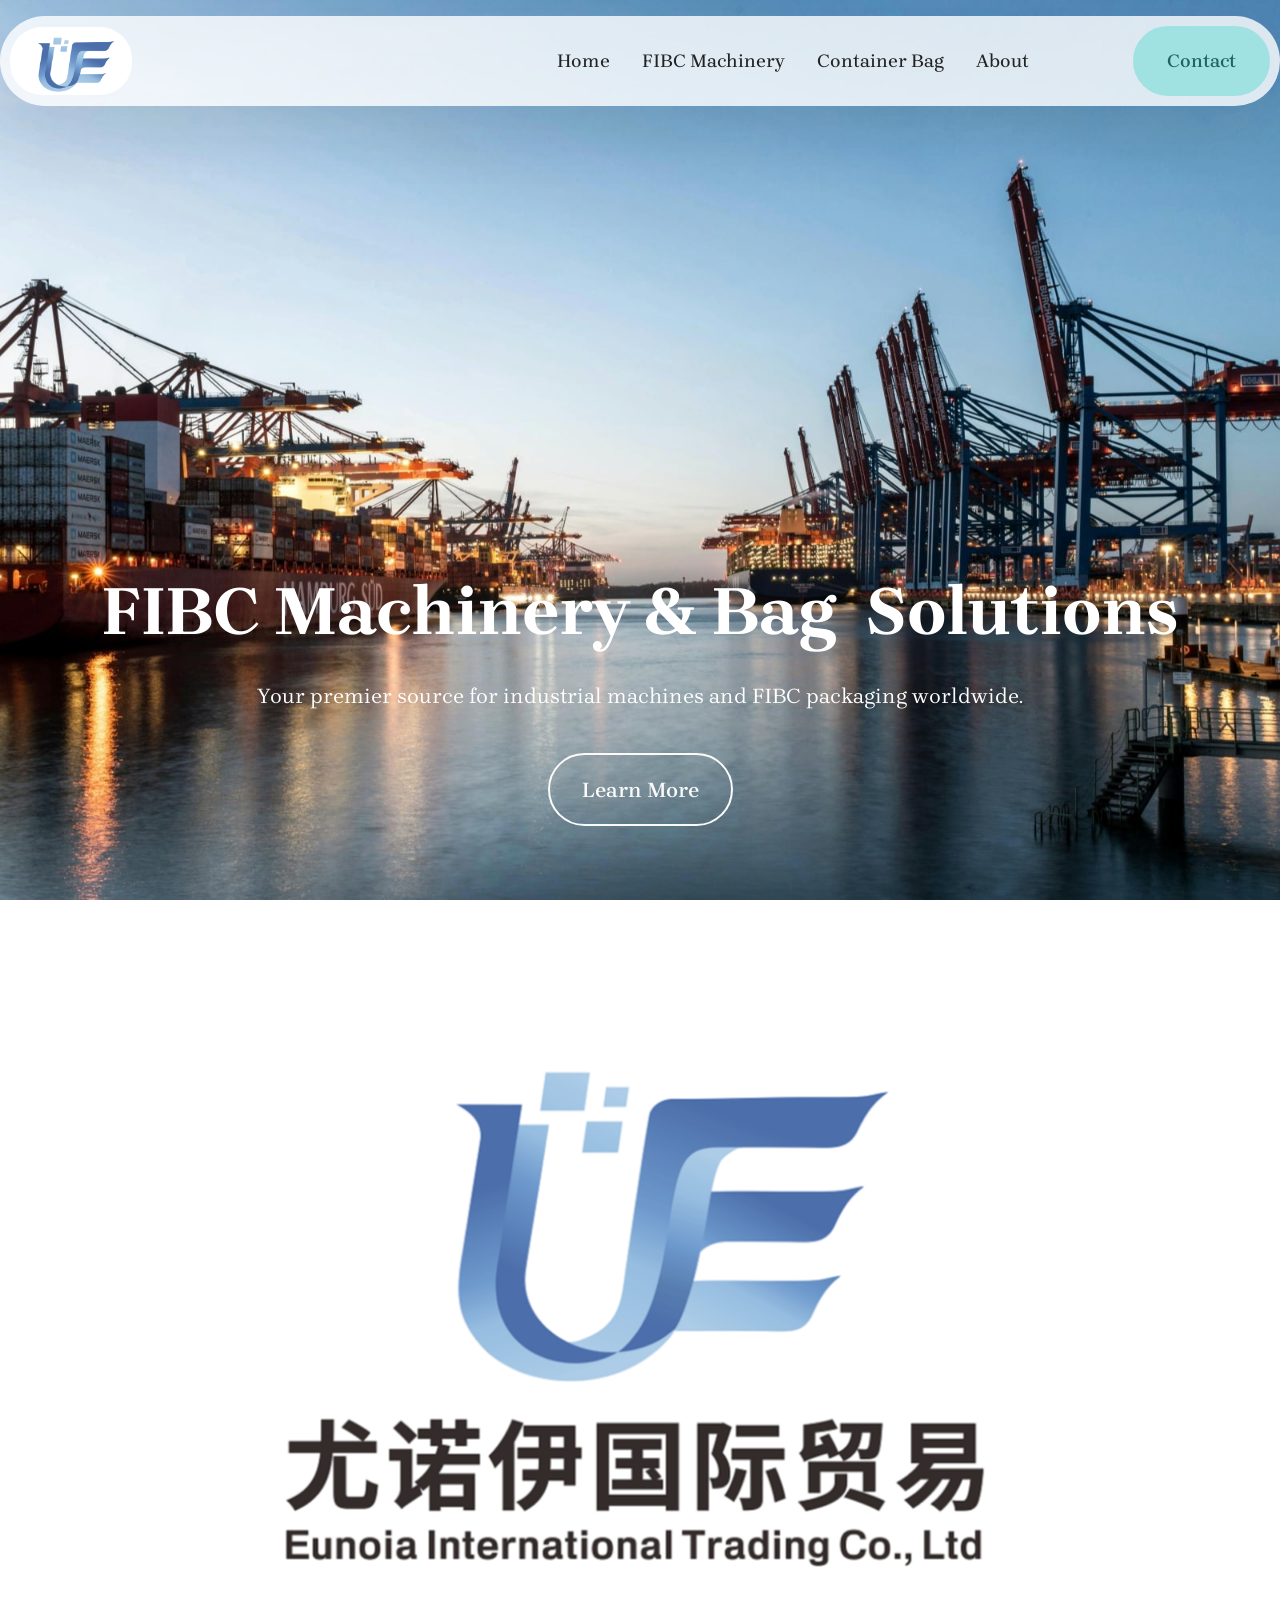
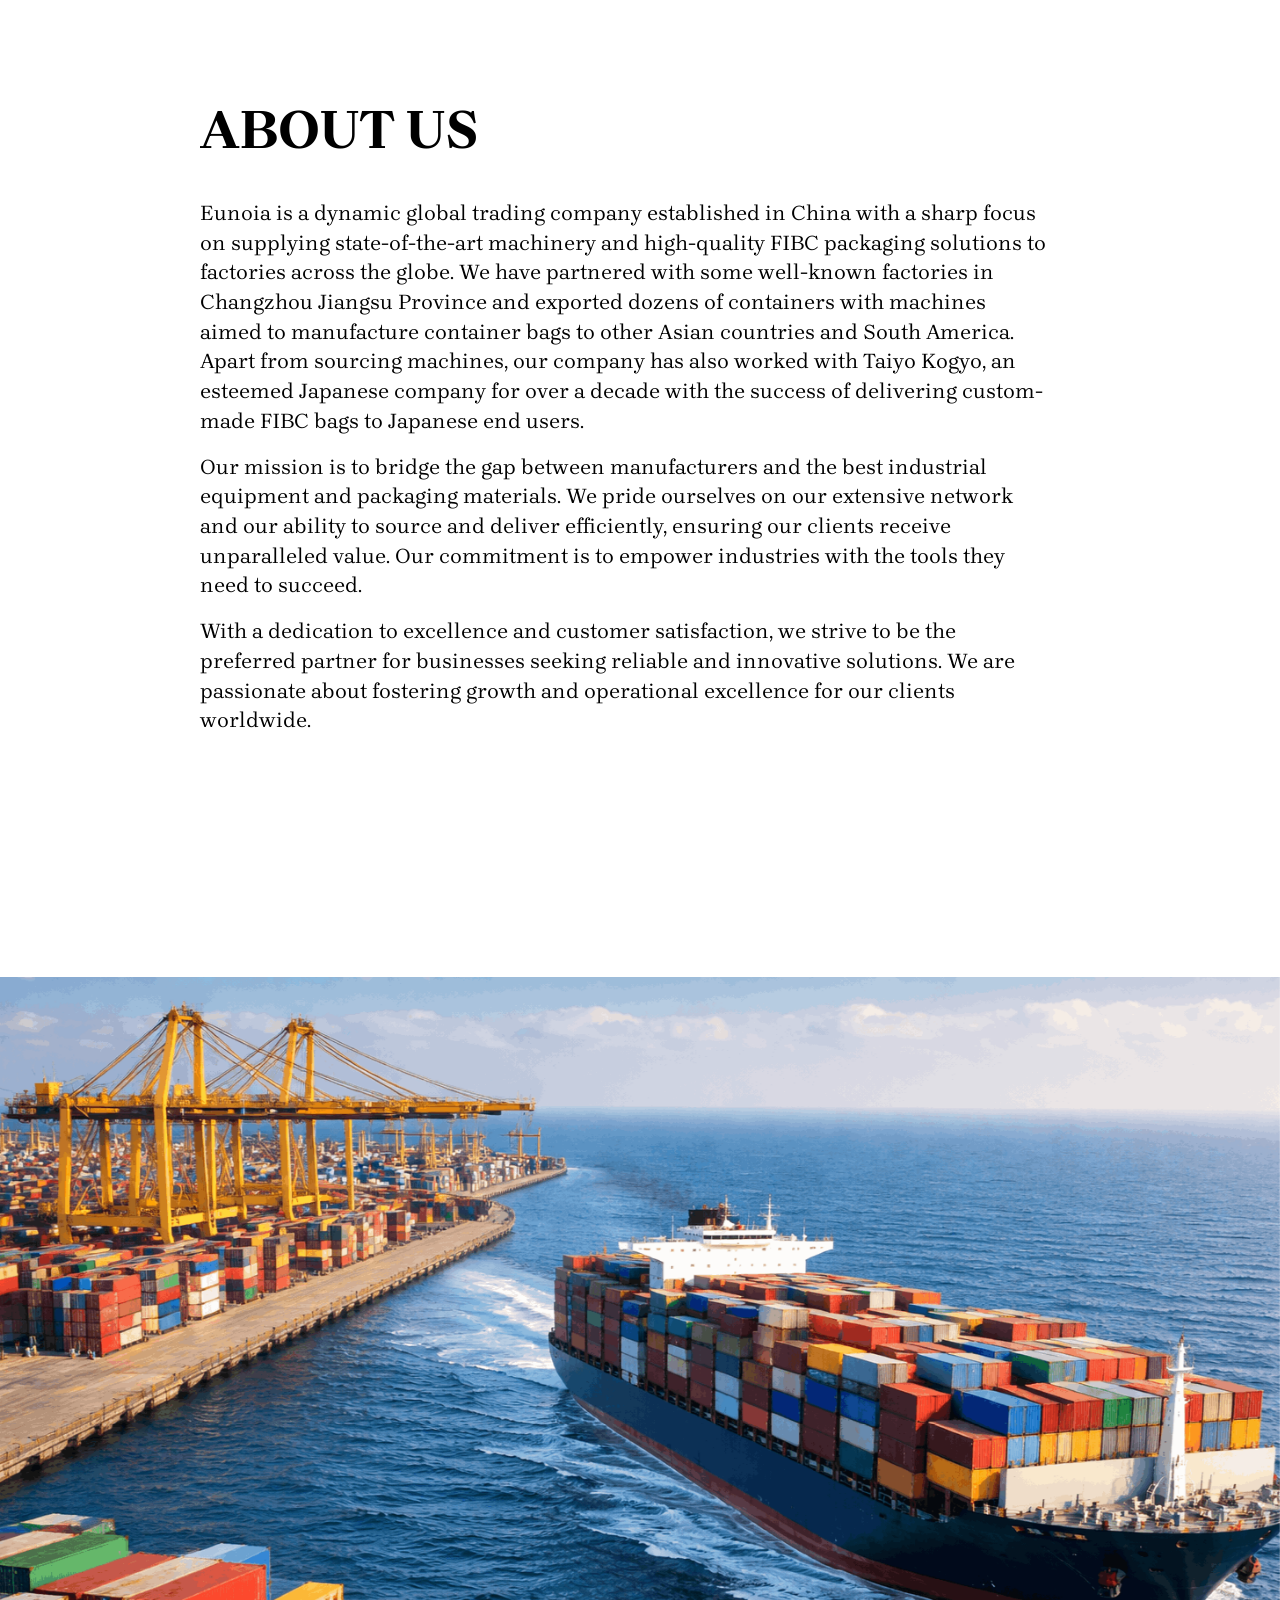
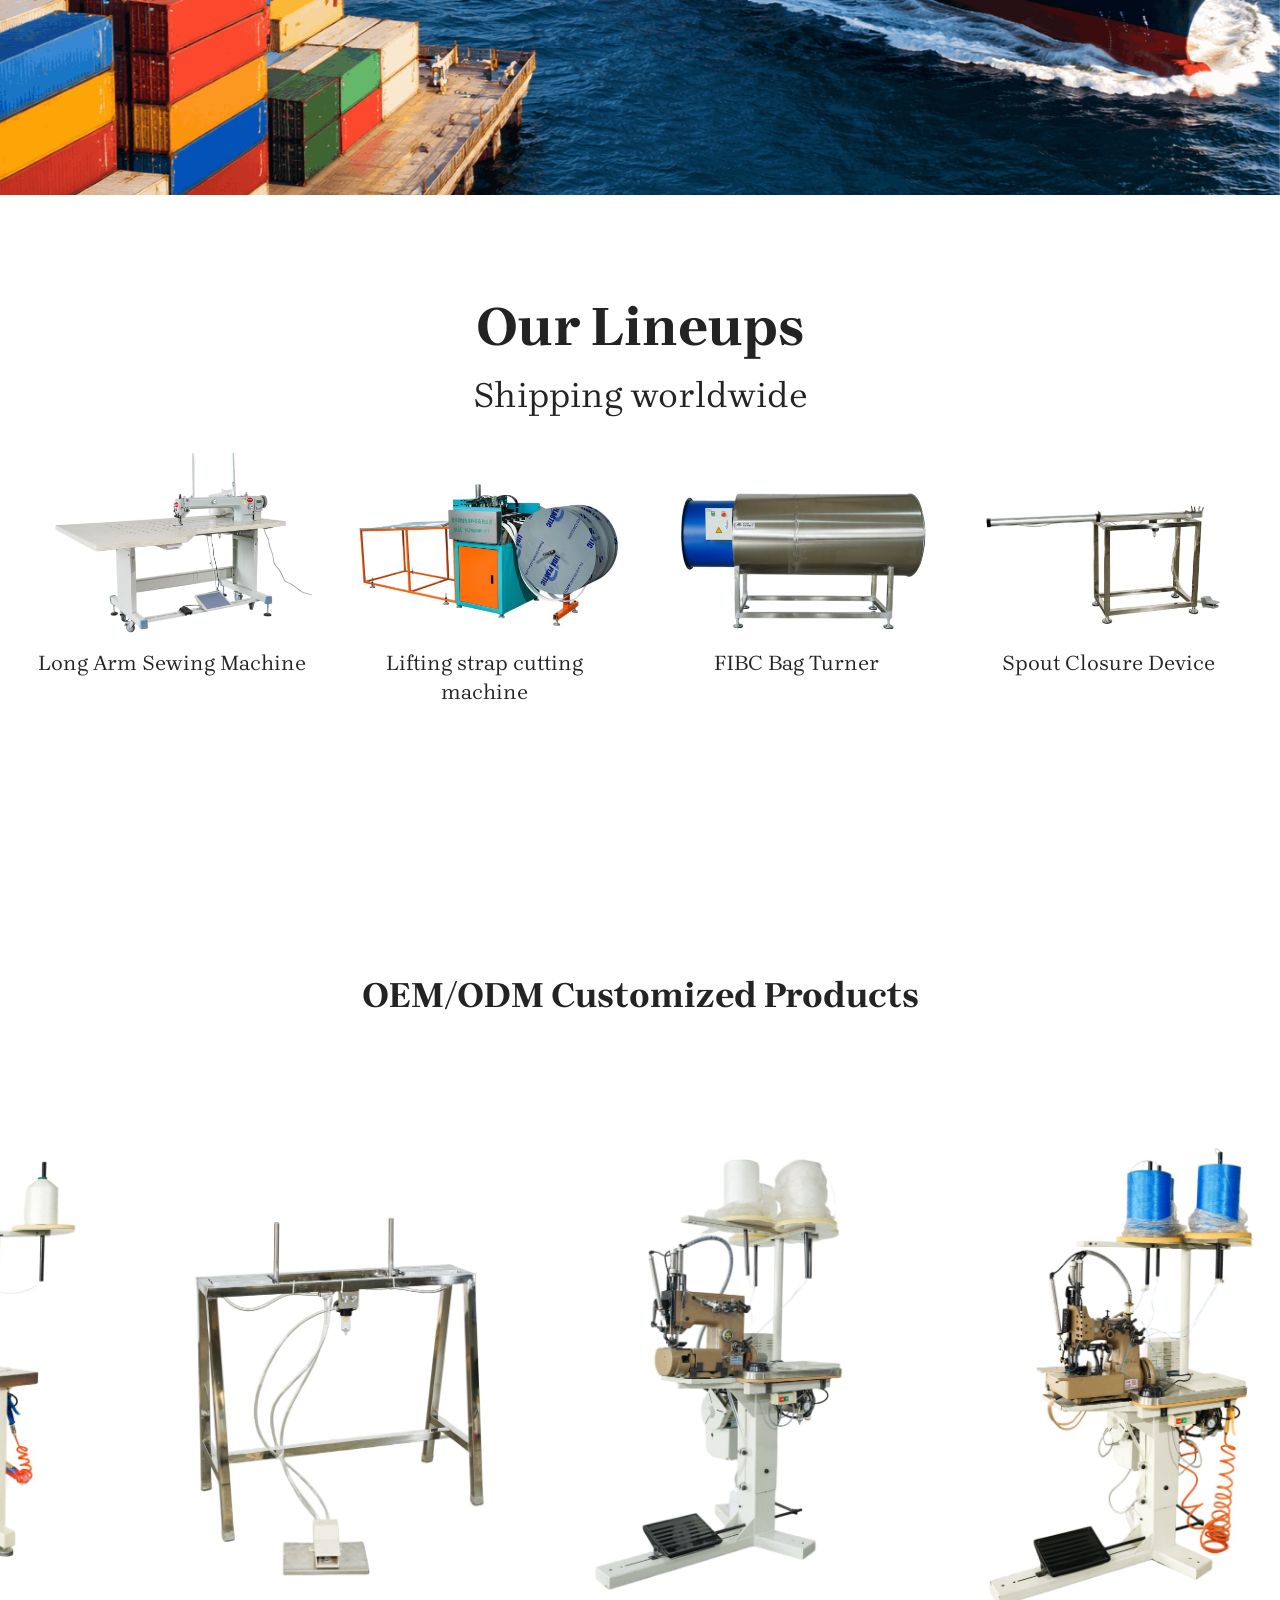
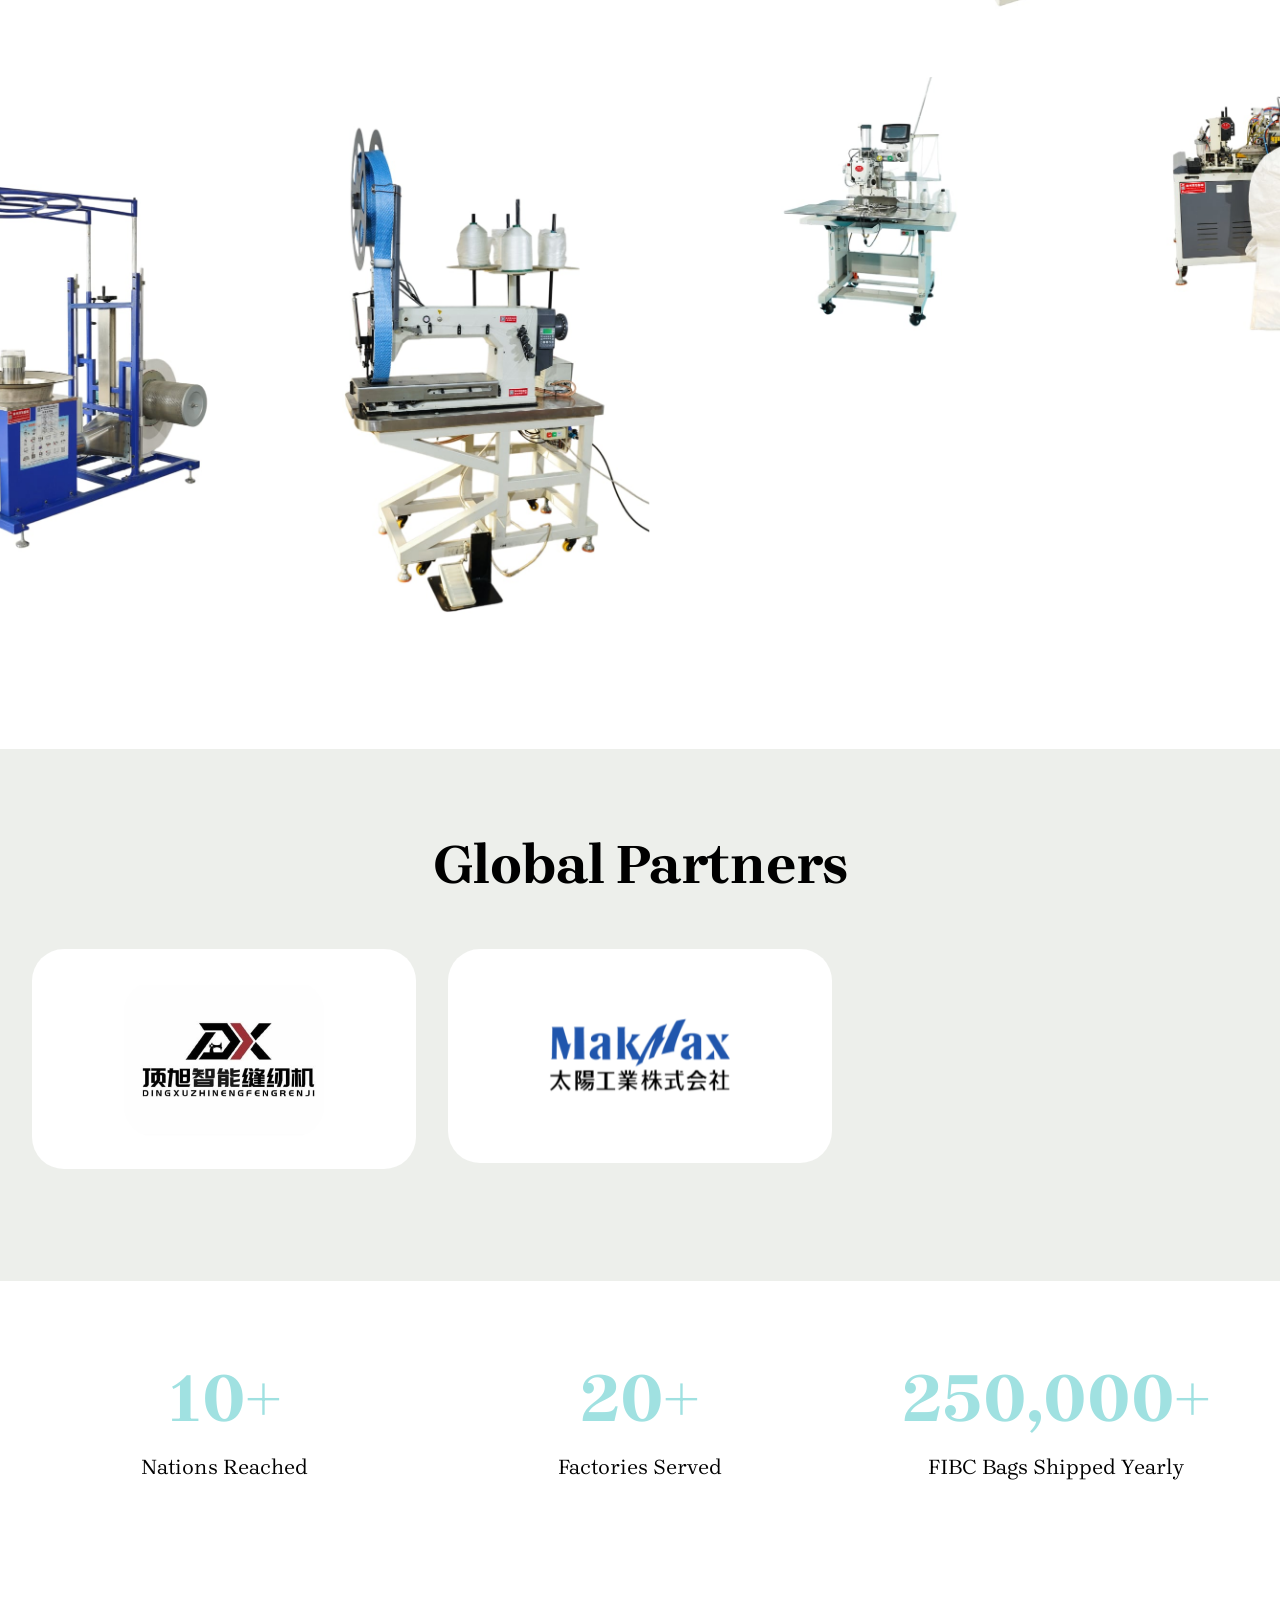
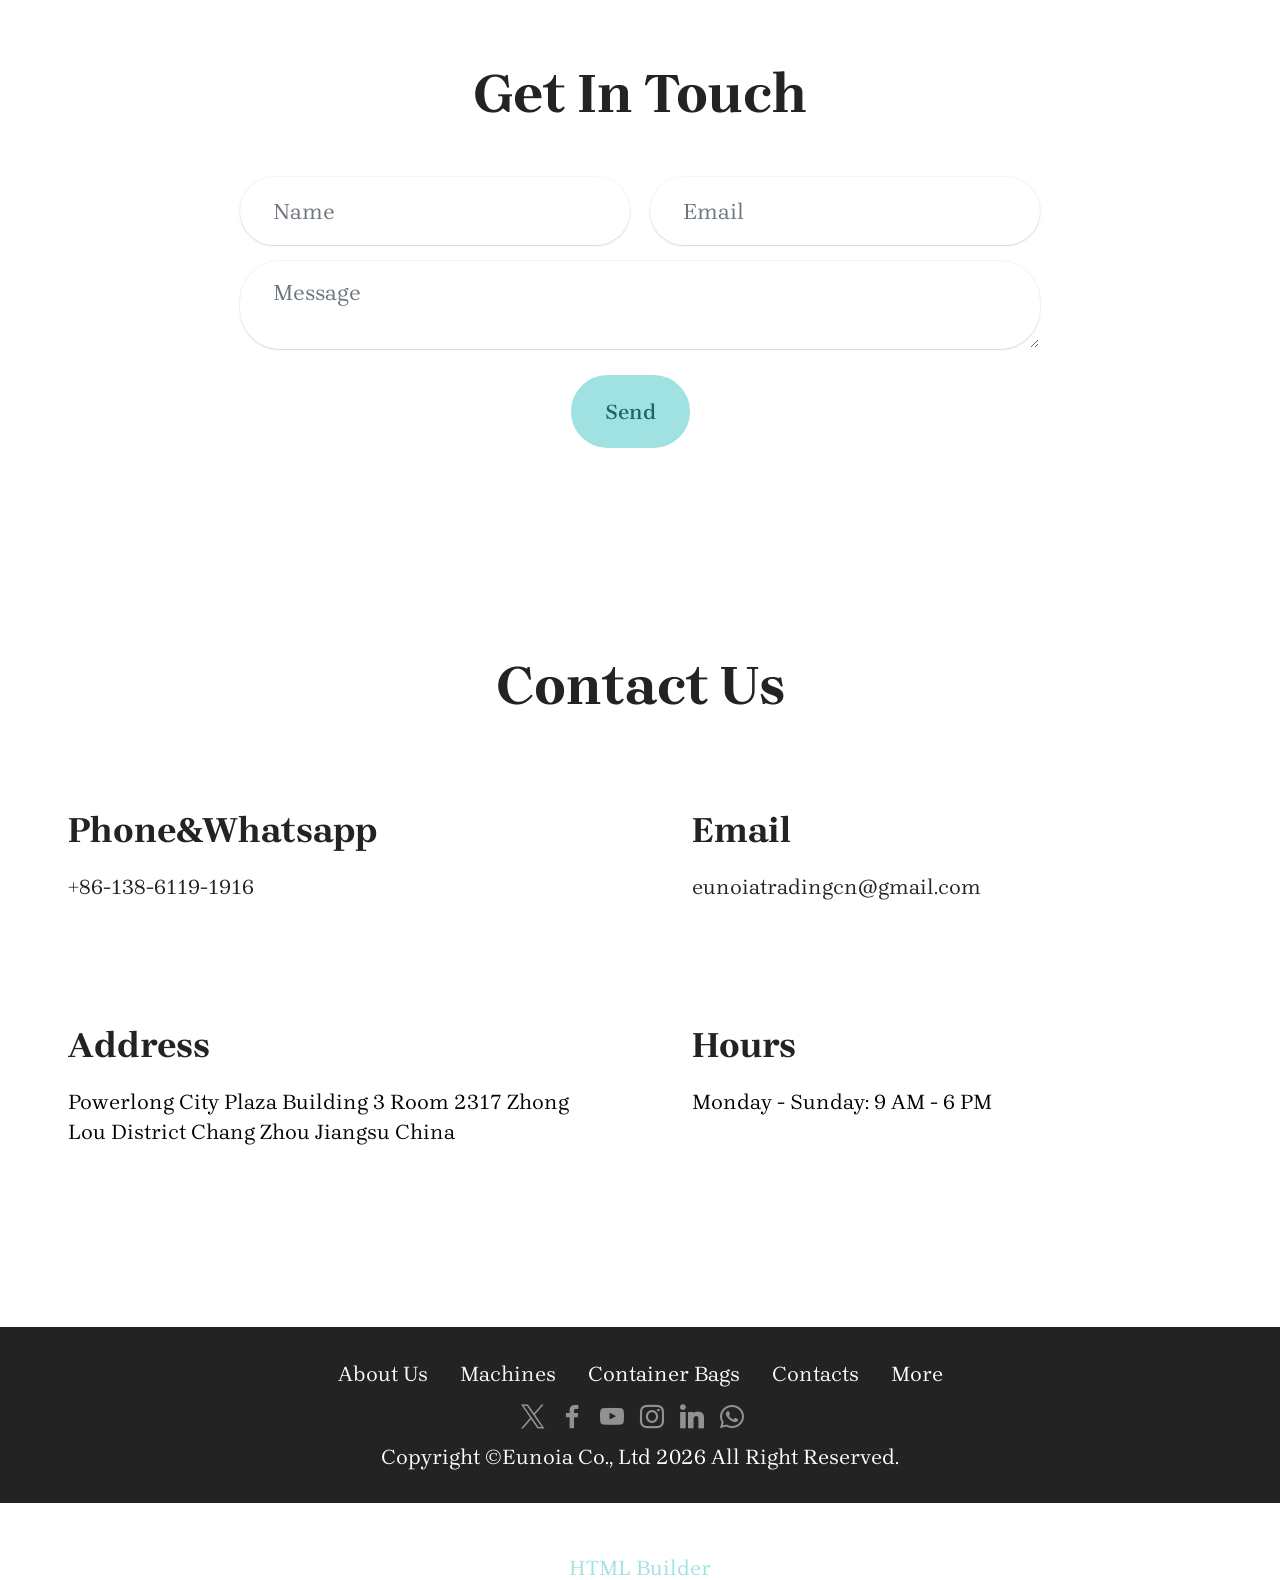
==== commit 0ceac496: "Update index.html" ====
--- a/index.html
+++ b/index.html
@@ -530,9 +530,9 @@
             </div>
         </div>
     </div>
-</section><section class="display-7" style="padding: 0;align-items: center;justify-content: center;flex-wrap: wrap;    align-content: center;display: flex;position: relative;height: 4rem;"><a href="https://mobiri.se/" style="flex: 1 1;height: 4rem;position: absolute;width: 100%;z-index: 1;"><img alt="" style="height: 4rem;" src="[data-uri]"></a><p style="margin: 0;text-align: center;" class="display-7">&#8204;</p><a style="z-index:1" href="https://mobirise.com/html-builder.html">HTML Builder</a></section><script src="assets/bootstrap/js/bootstrap.bundle.min.js"></script>  <script src="assets/parallax/jarallax.js"></script>  <script src="assets/smoothscroll/smooth-scroll.js"></script>  <script src="assets/ytplayer/index.js"></script>  <script src="assets/dropdown/js/navbar-dropdown.js"></script>  <script src="assets/scrollgallery/scroll-gallery.js"></script>  <script src="assets/theme/js/script.js"></script>  <script src="assets/formoid/formoid.min.js"></script>  
+</section><section class="display-7" style="padding: 0;align-items: center;justify-content: center;flex-wrap: wrap;    align-content: center;display: flex;position: relative;height: 4rem;"><img alt="" style="height: 4rem;" src="[data-uri]"></a><p style="margin: 0;text-align: center;" class="display-7">&#8204;</p><a style="z-index:1" href="https://mobirise.com/html-builder.html">HTML Builder</a></section><script src="assets/bootstrap/js/bootstrap.bundle.min.js"></script>  <script src="assets/parallax/jarallax.js"></script>  <script src="assets/smoothscroll/smooth-scroll.js"></script>  <script src="assets/ytplayer/index.js"></script>  <script src="assets/dropdown/js/navbar-dropdown.js"></script>  <script src="assets/scrollgallery/scroll-gallery.js"></script>  <script src="assets/theme/js/script.js"></script>  <script src="assets/formoid/formoid.min.js"></script>  
   
   
  <div id="scrollToTop" class="scrollToTop mbr-arrow-up"><a style="text-align: center;"><i class="mbr-arrow-up-icon mbr-arrow-up-icon-cm cm-icon cm-icon-smallarrow-up"></i></a></div>
   </body>
-</html>+</html>
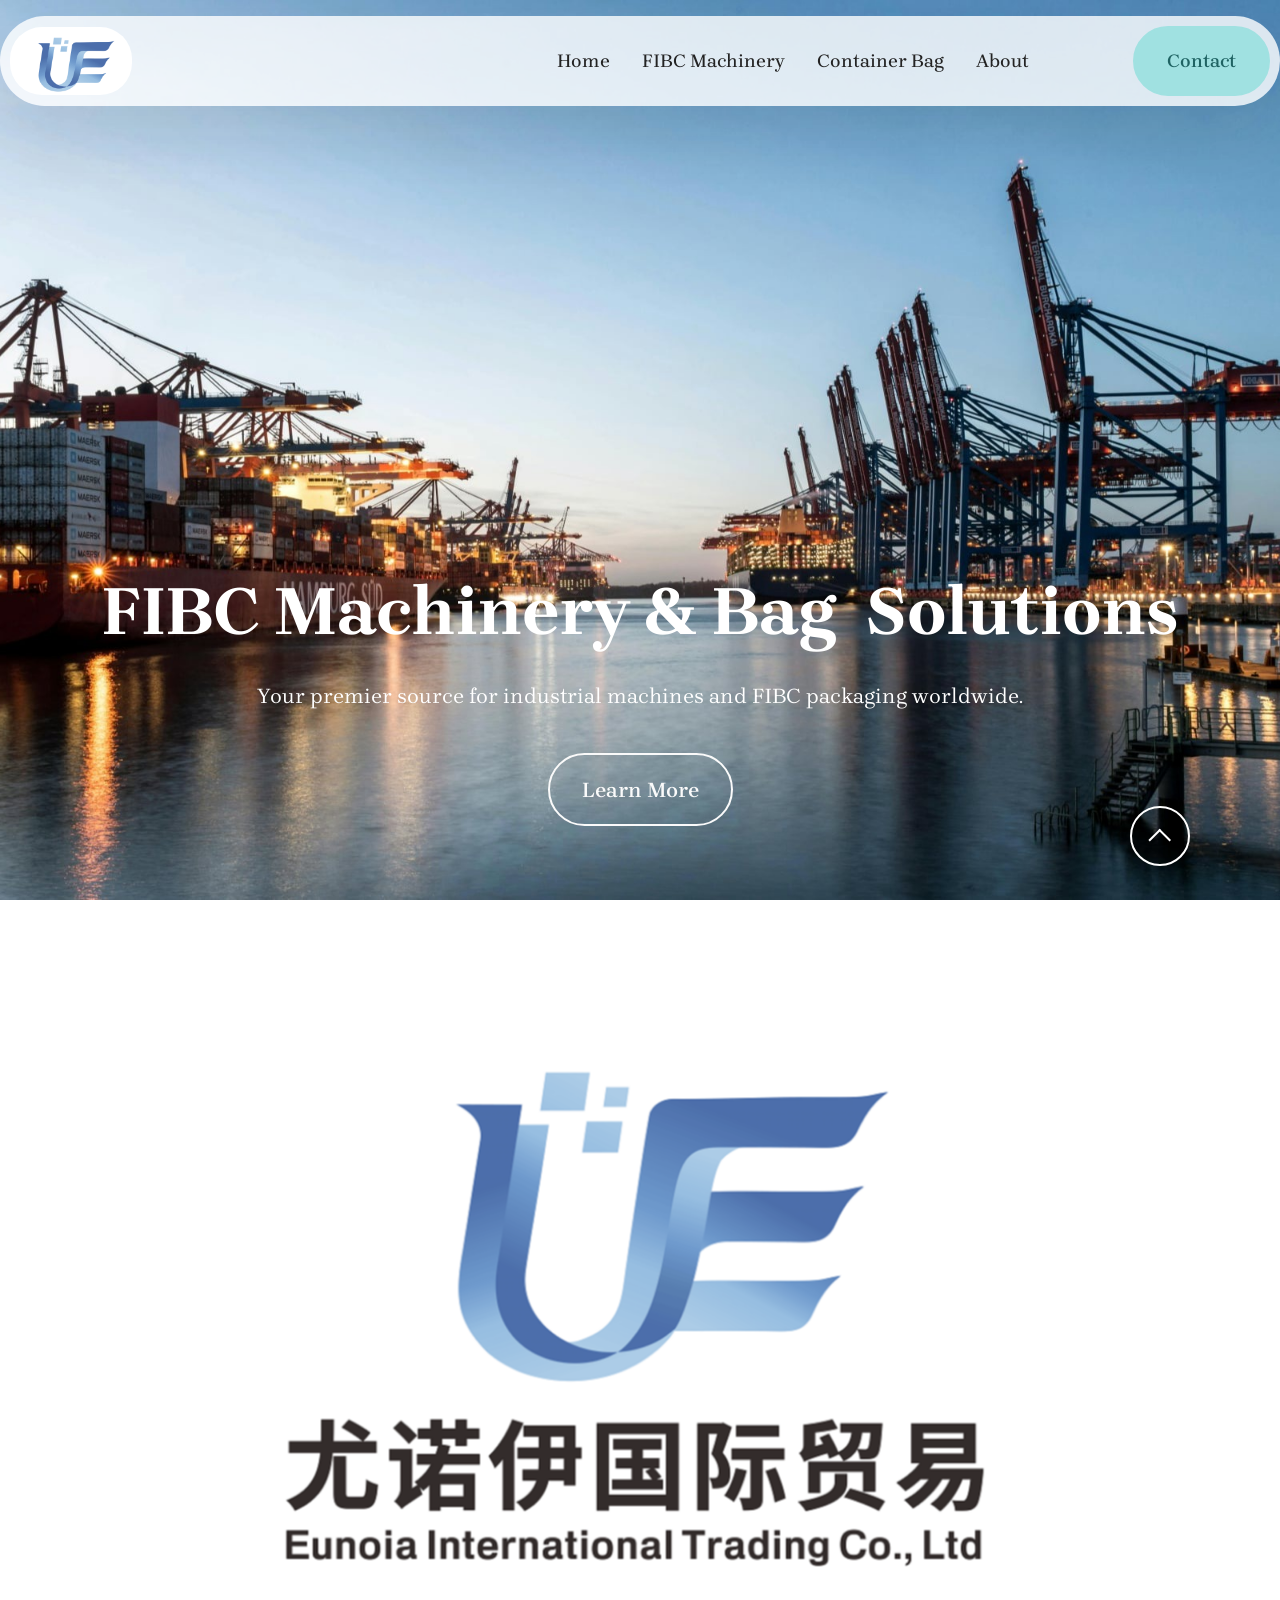
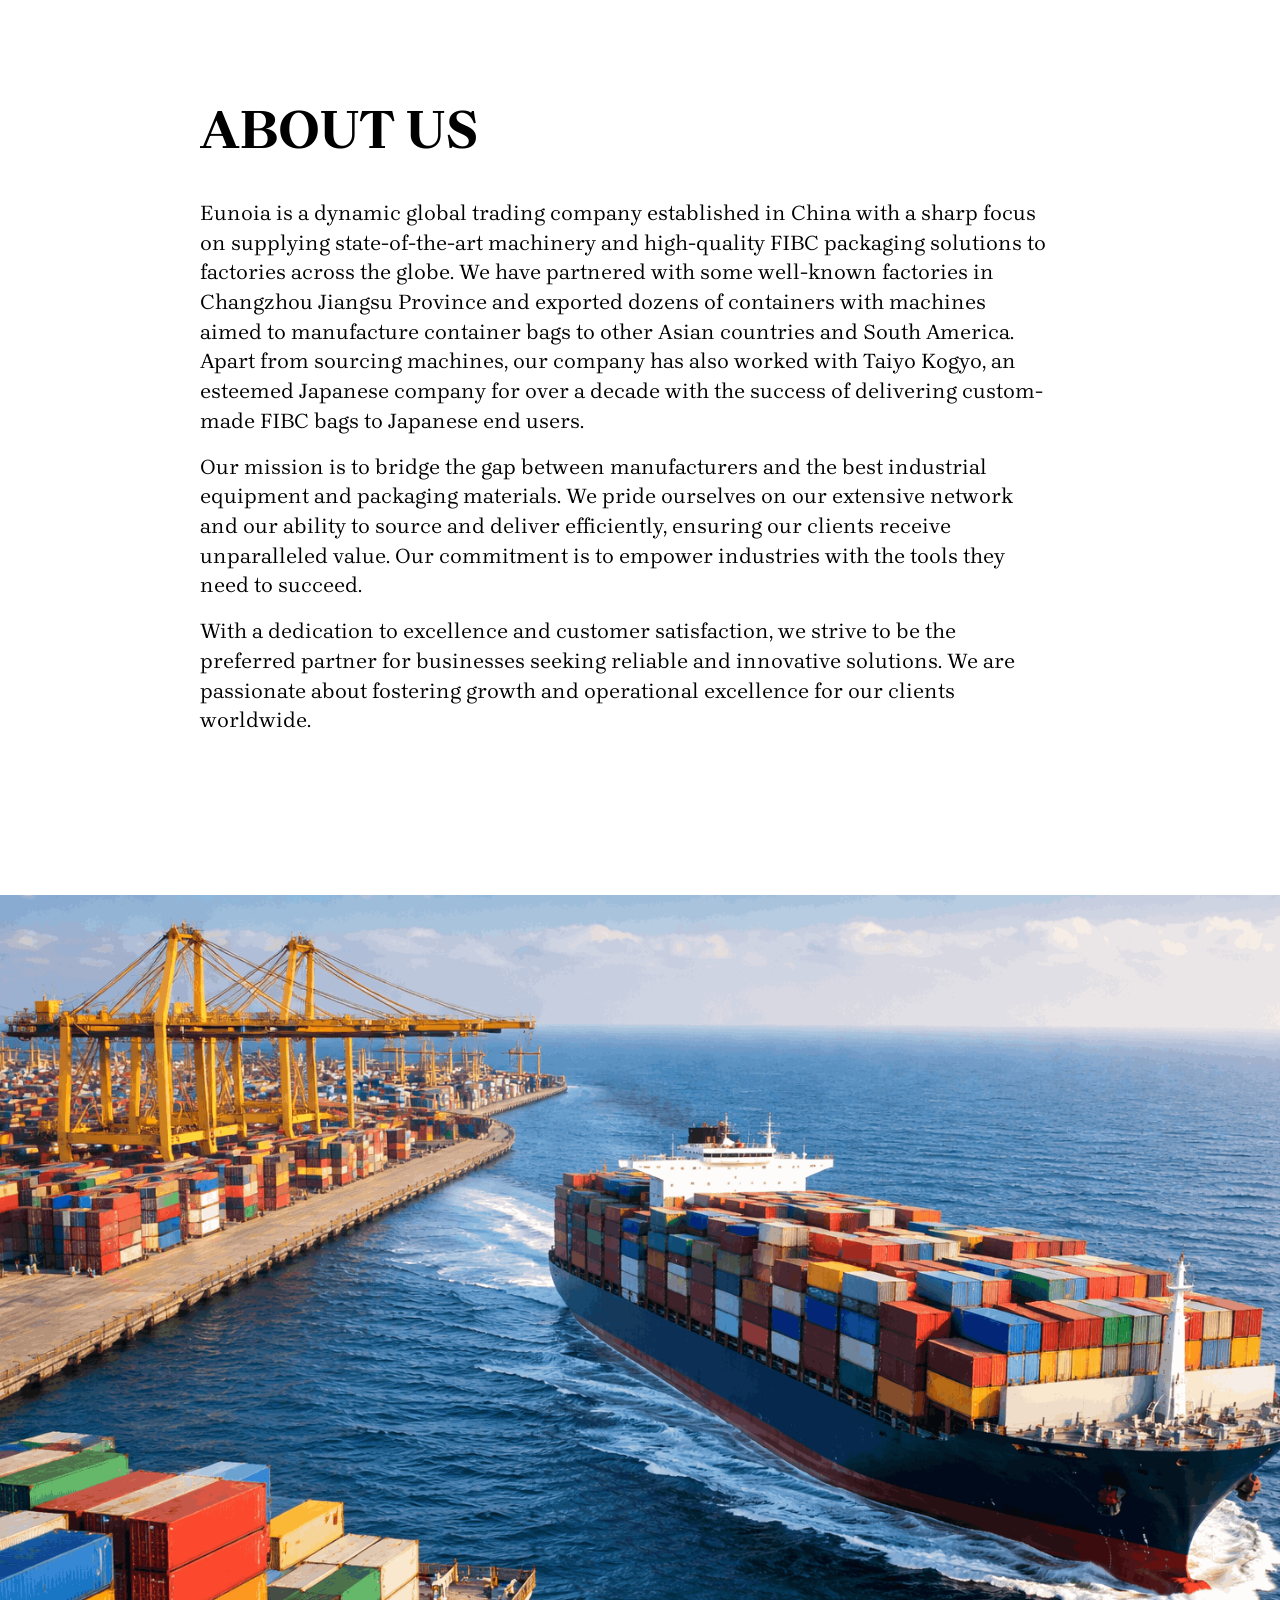
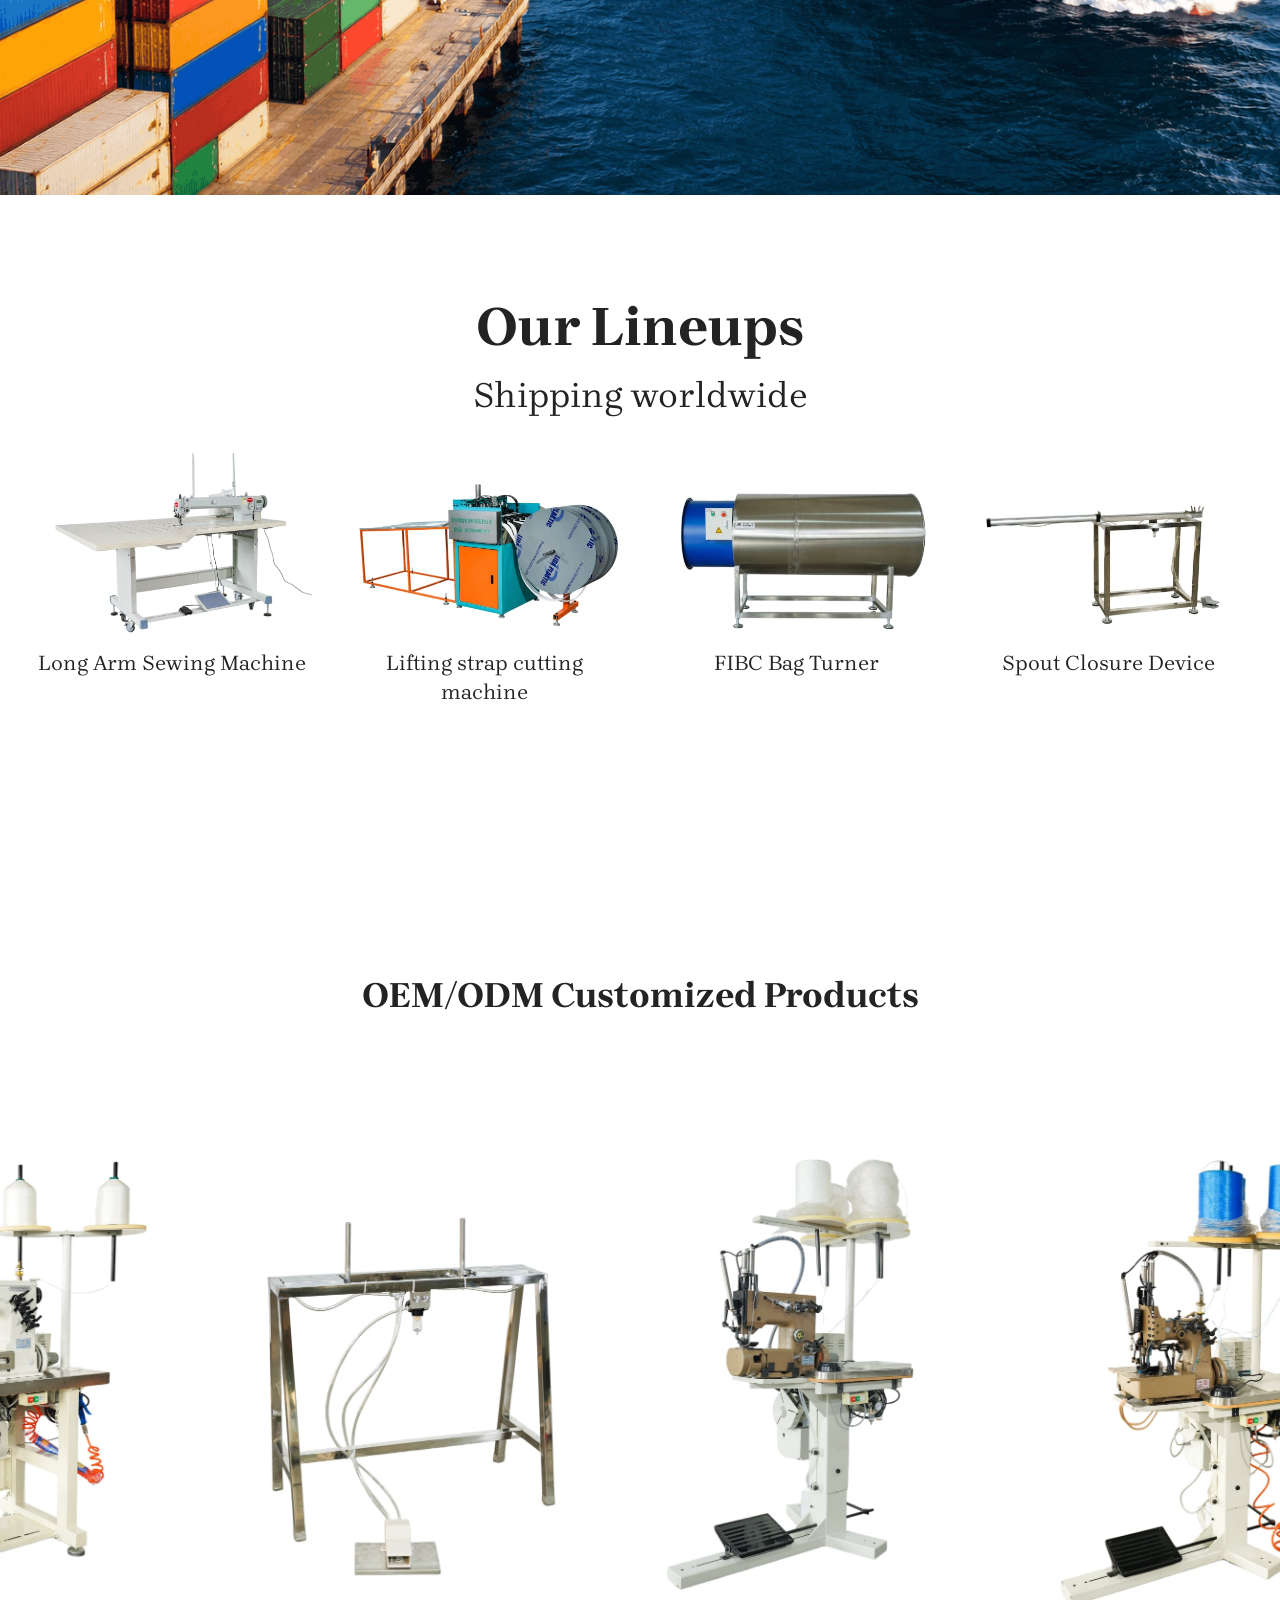
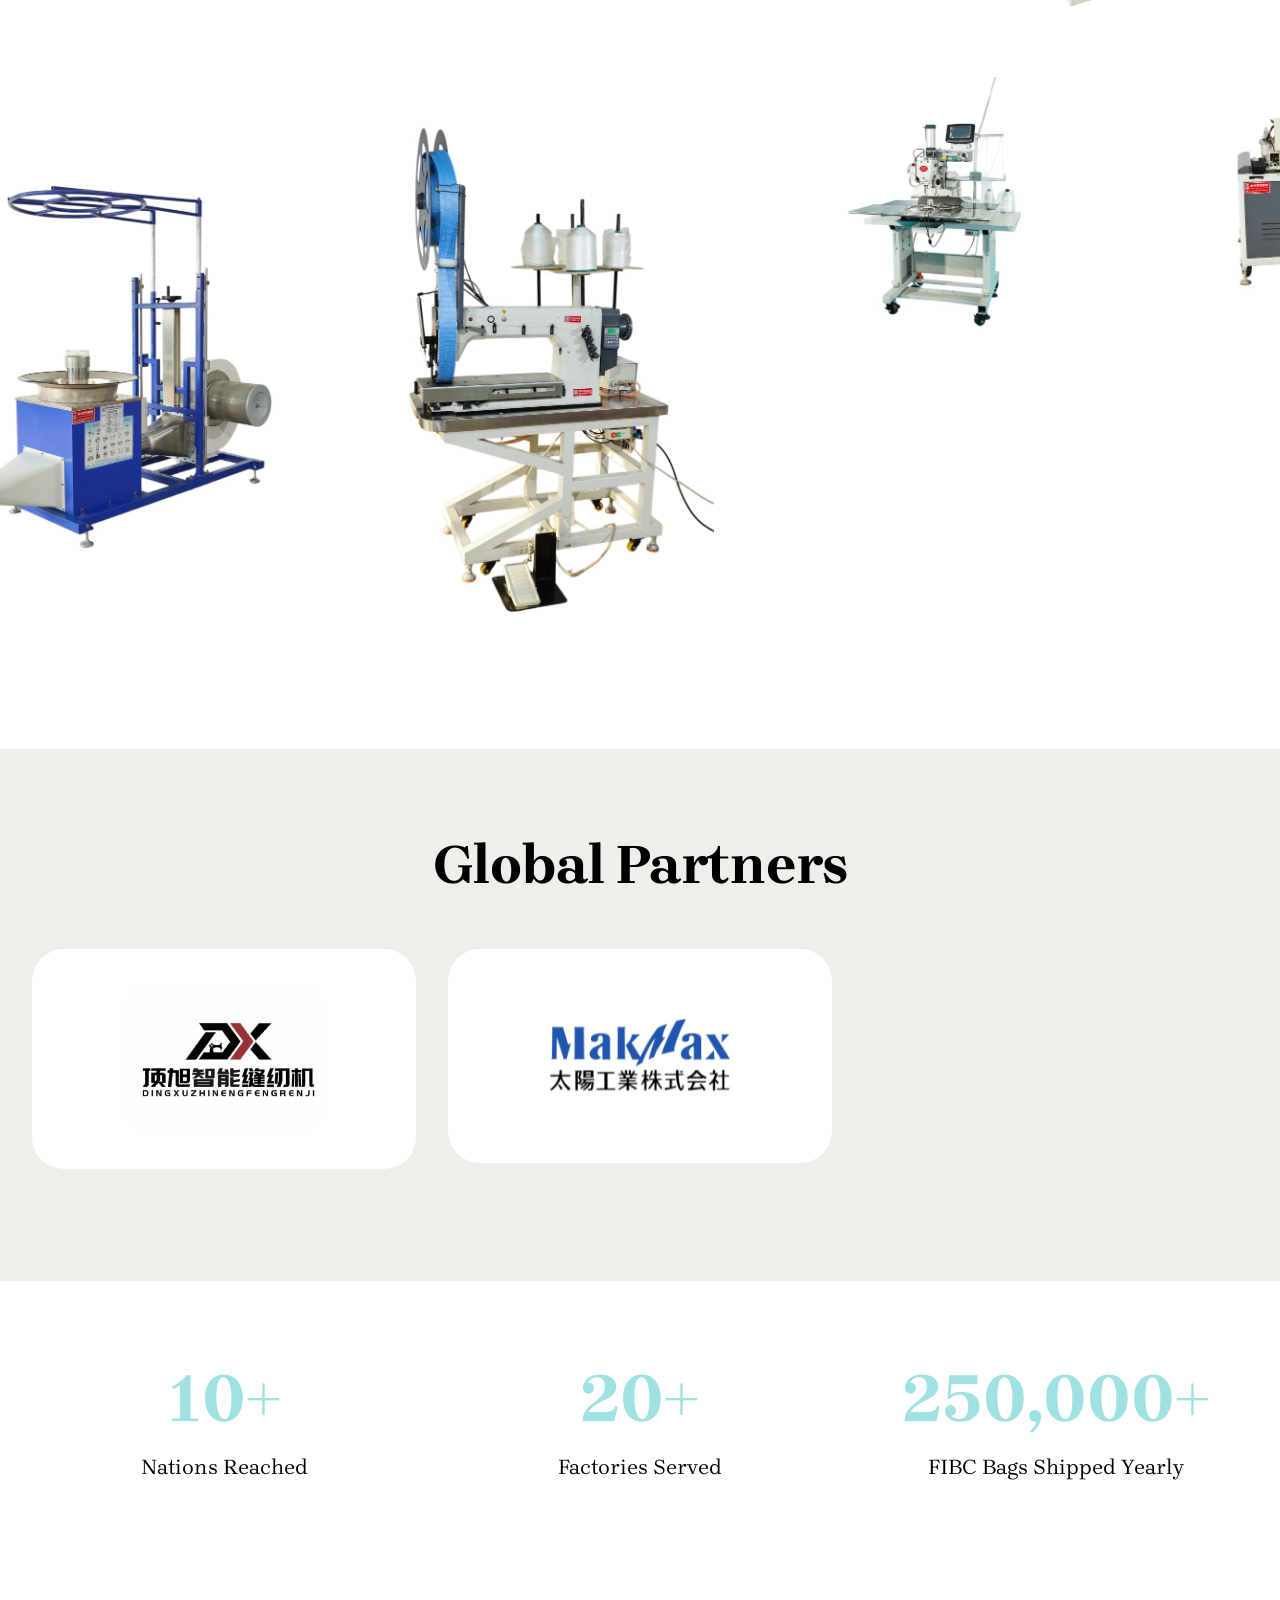
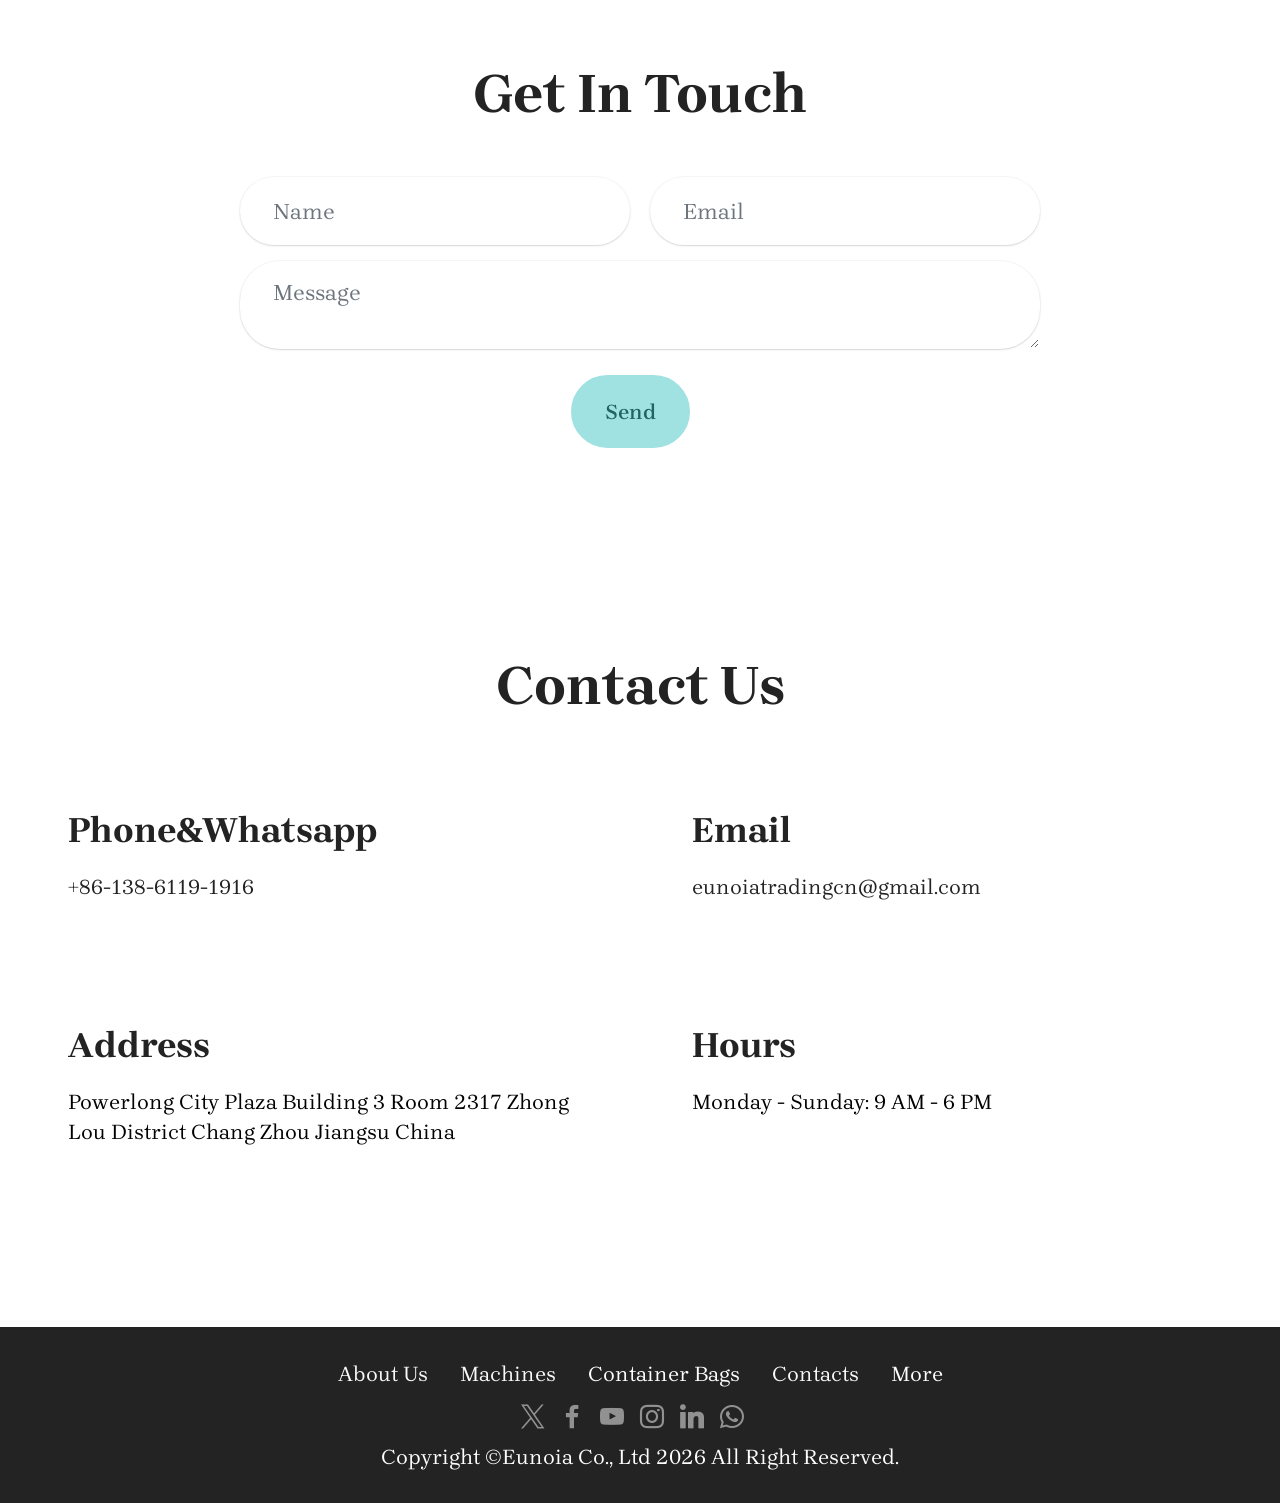
==== commit 46180d5e: "Update index.html" ====
--- a/index.html
+++ b/index.html
@@ -529,9 +529,7 @@
                 <p class="mbr-text mb-0 mbr-fonts-style mbr-white align-center display-7">Copyright ©Eunoia Co., Ltd 2026 All Right Reserved.<br></p>
             </div>
         </div>
-    </div>
-</section><section class="display-7" style="padding: 0;align-items: center;justify-content: center;flex-wrap: wrap;    align-content: center;display: flex;position: relative;height: 4rem;"><img alt="" style="height: 4rem;" src="[data-uri]"></a><p style="margin: 0;text-align: center;" class="display-7">&#8204;</p><a style="z-index:1" href="https://mobirise.com/html-builder.html">HTML Builder</a></section><script src="assets/bootstrap/js/bootstrap.bundle.min.js"></script>  <script src="assets/parallax/jarallax.js"></script>  <script src="assets/smoothscroll/smooth-scroll.js"></script>  <script src="assets/ytplayer/index.js"></script>  <script src="assets/dropdown/js/navbar-dropdown.js"></script>  <script src="assets/scrollgallery/scroll-gallery.js"></script>  <script src="assets/theme/js/script.js"></script>  <script src="assets/formoid/formoid.min.js"></script>  
-  
+    </div>  
   
  <div id="scrollToTop" class="scrollToTop mbr-arrow-up"><a style="text-align: center;"><i class="mbr-arrow-up-icon mbr-arrow-up-icon-cm cm-icon cm-icon-smallarrow-up"></i></a></div>
   </body>
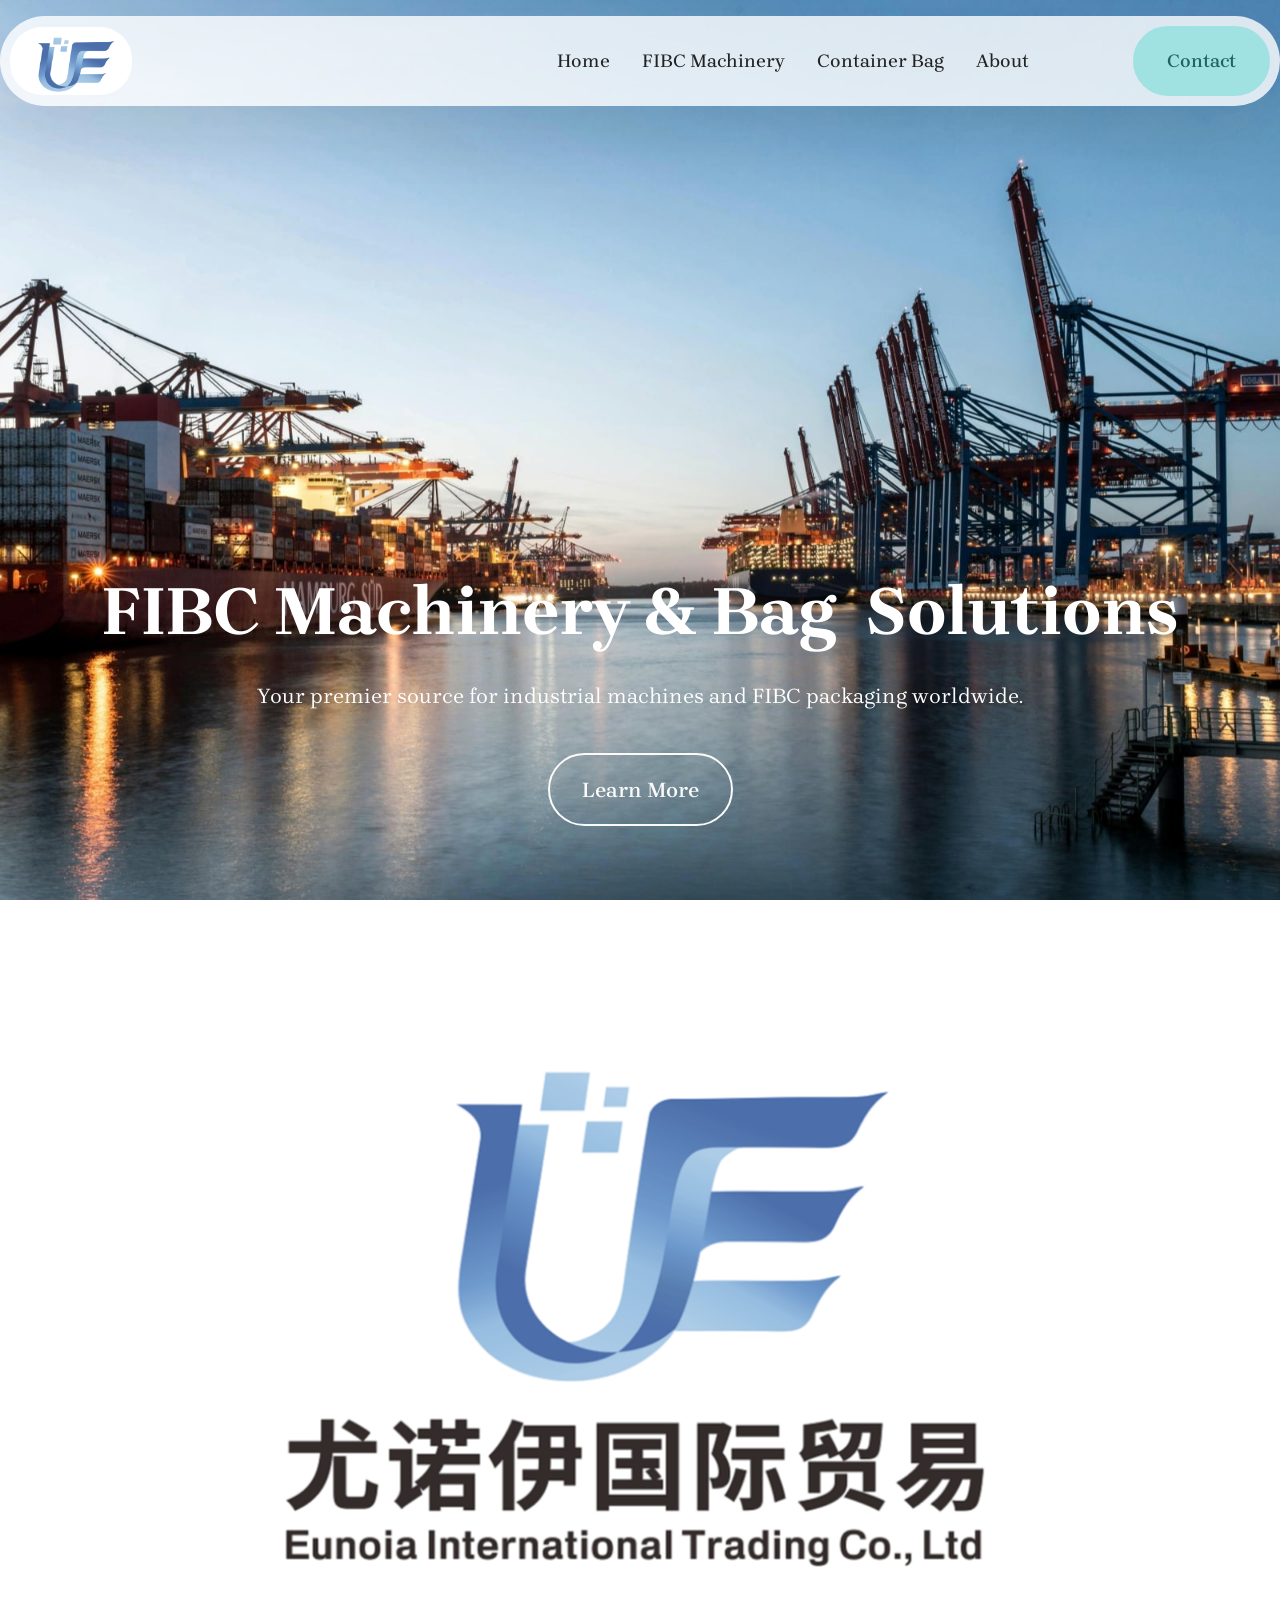
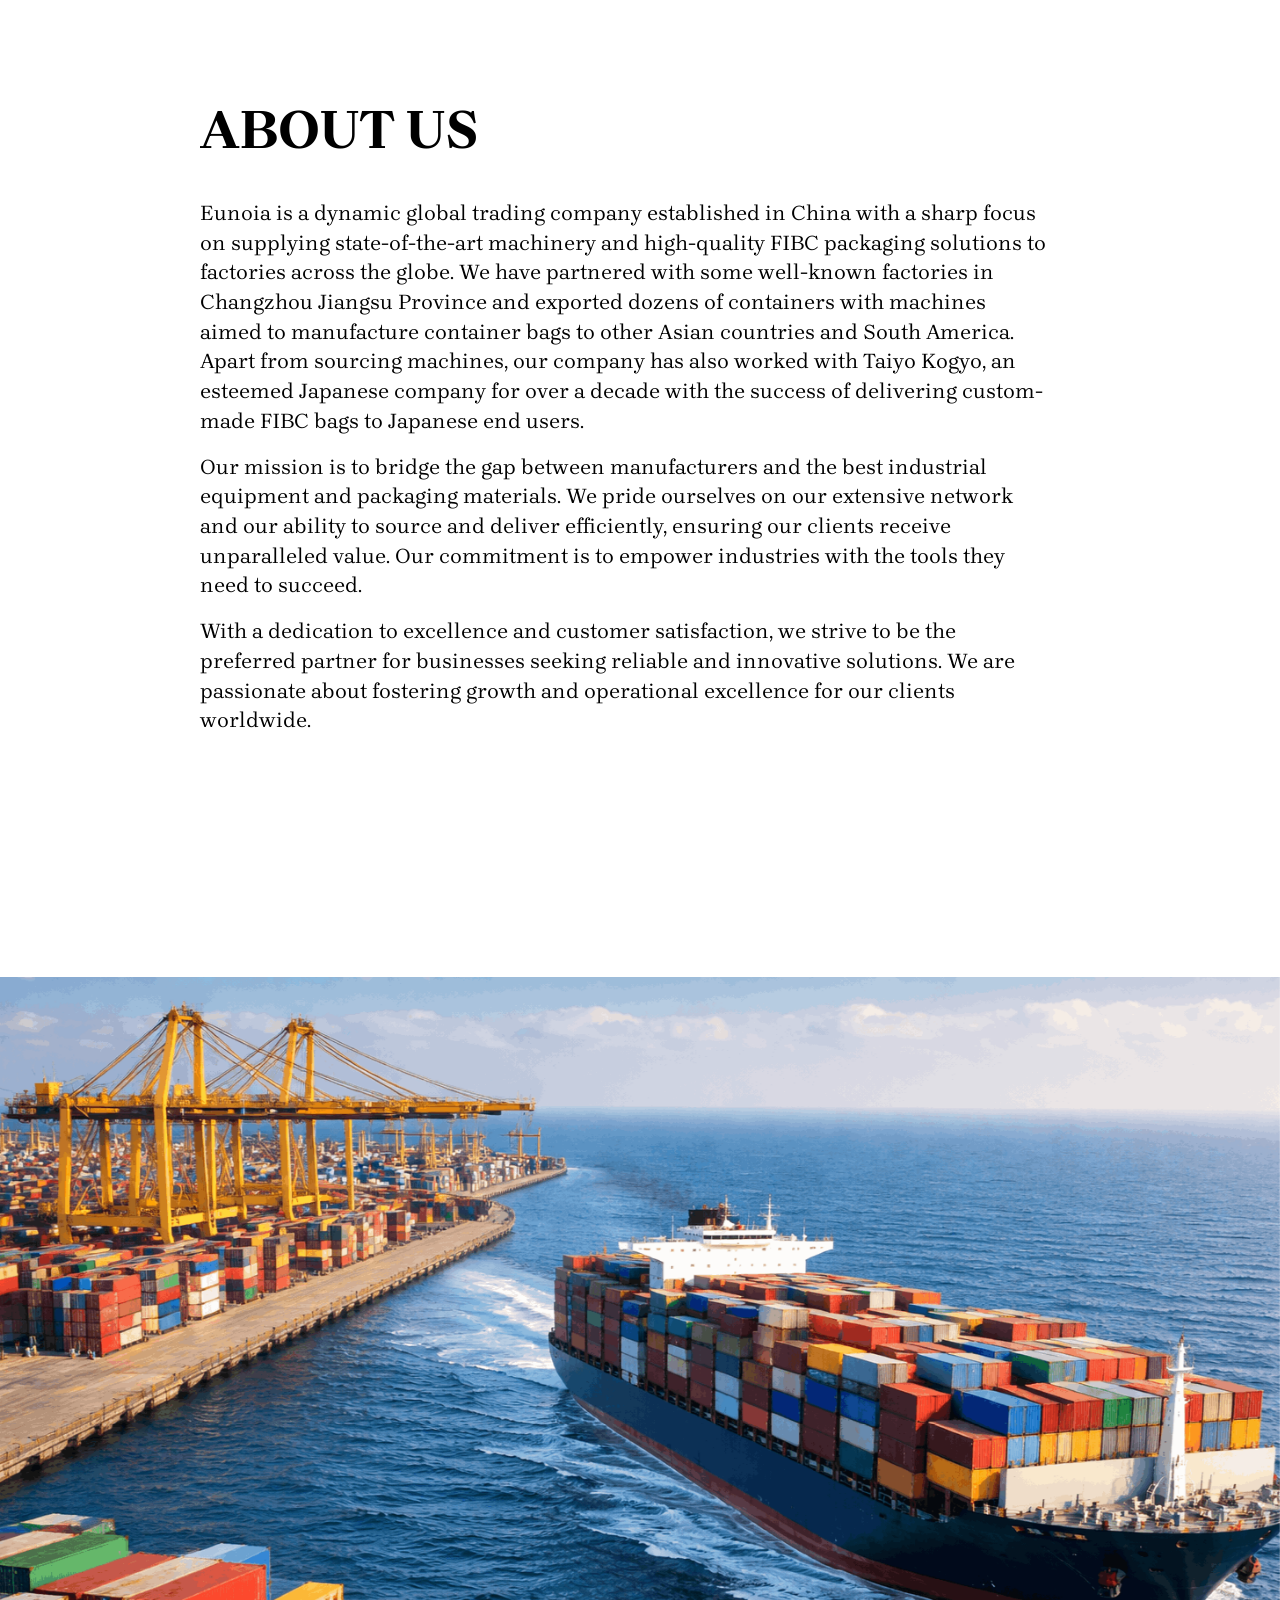
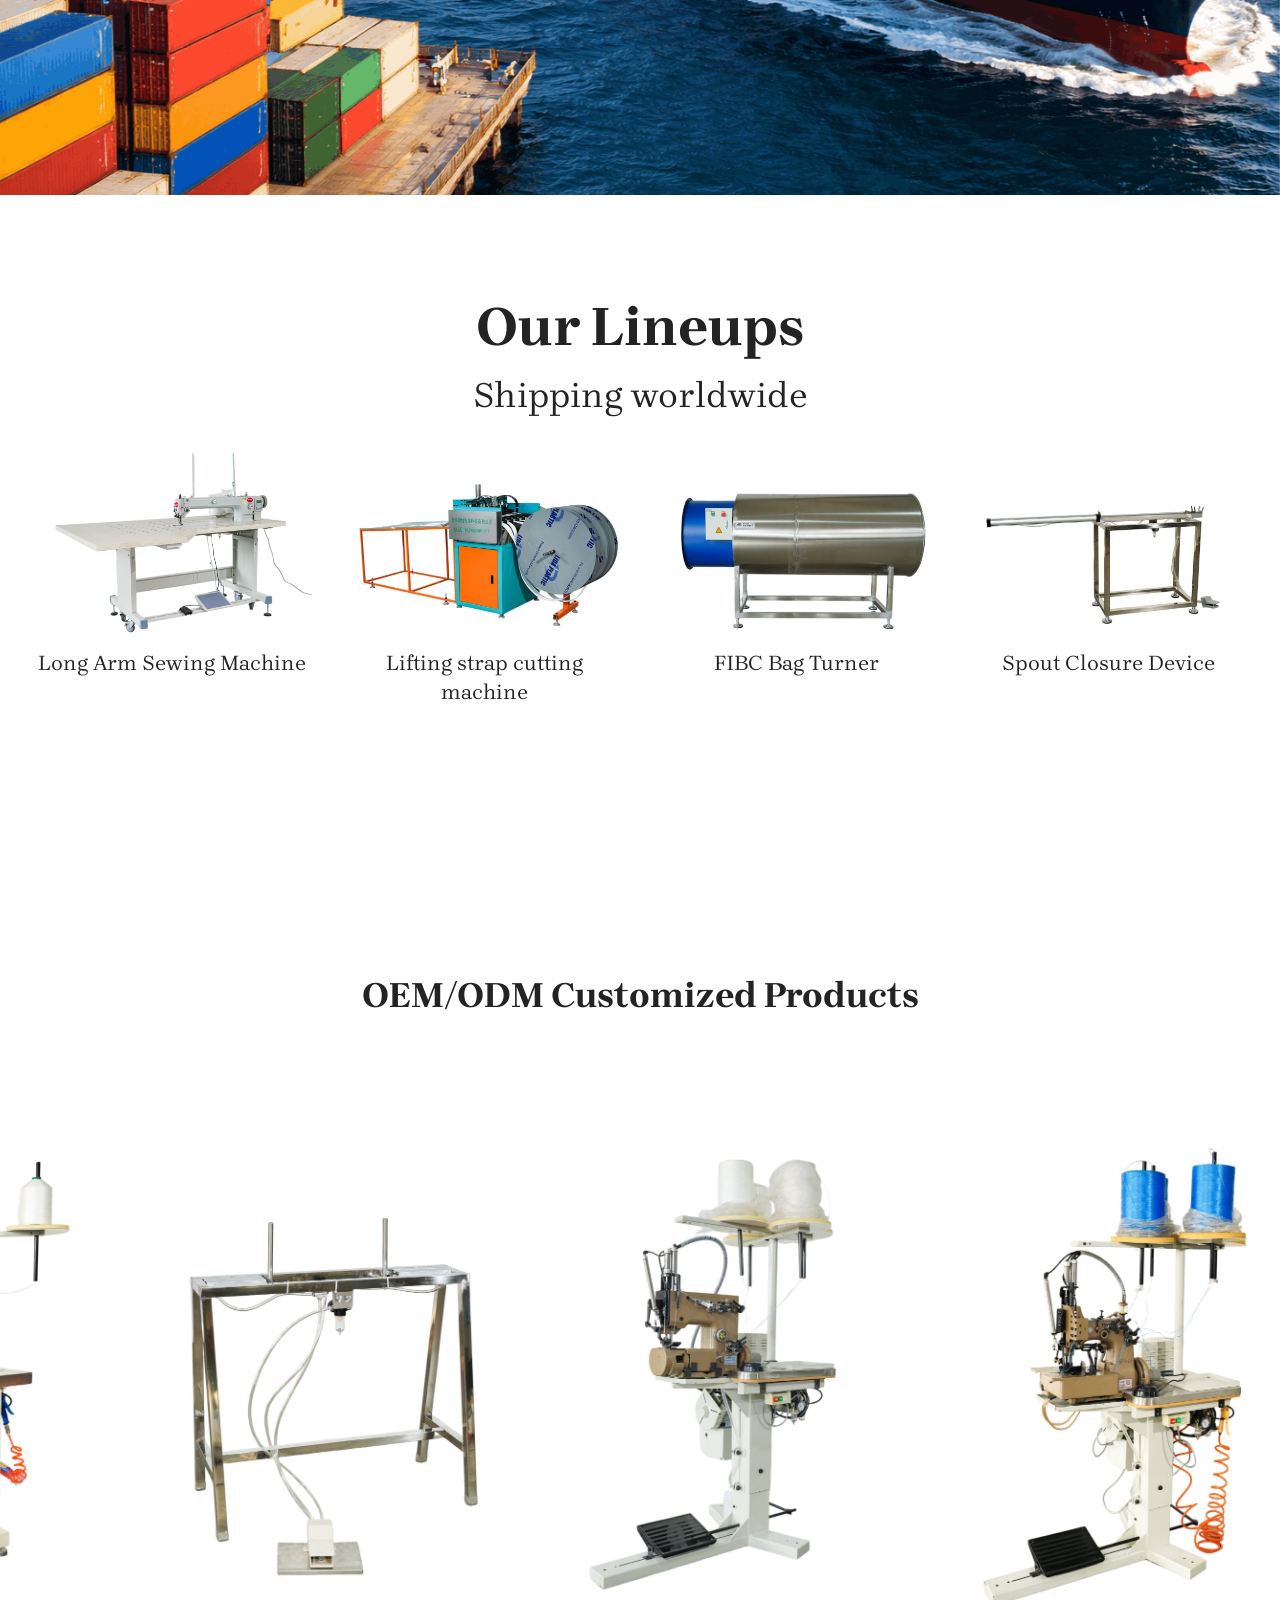
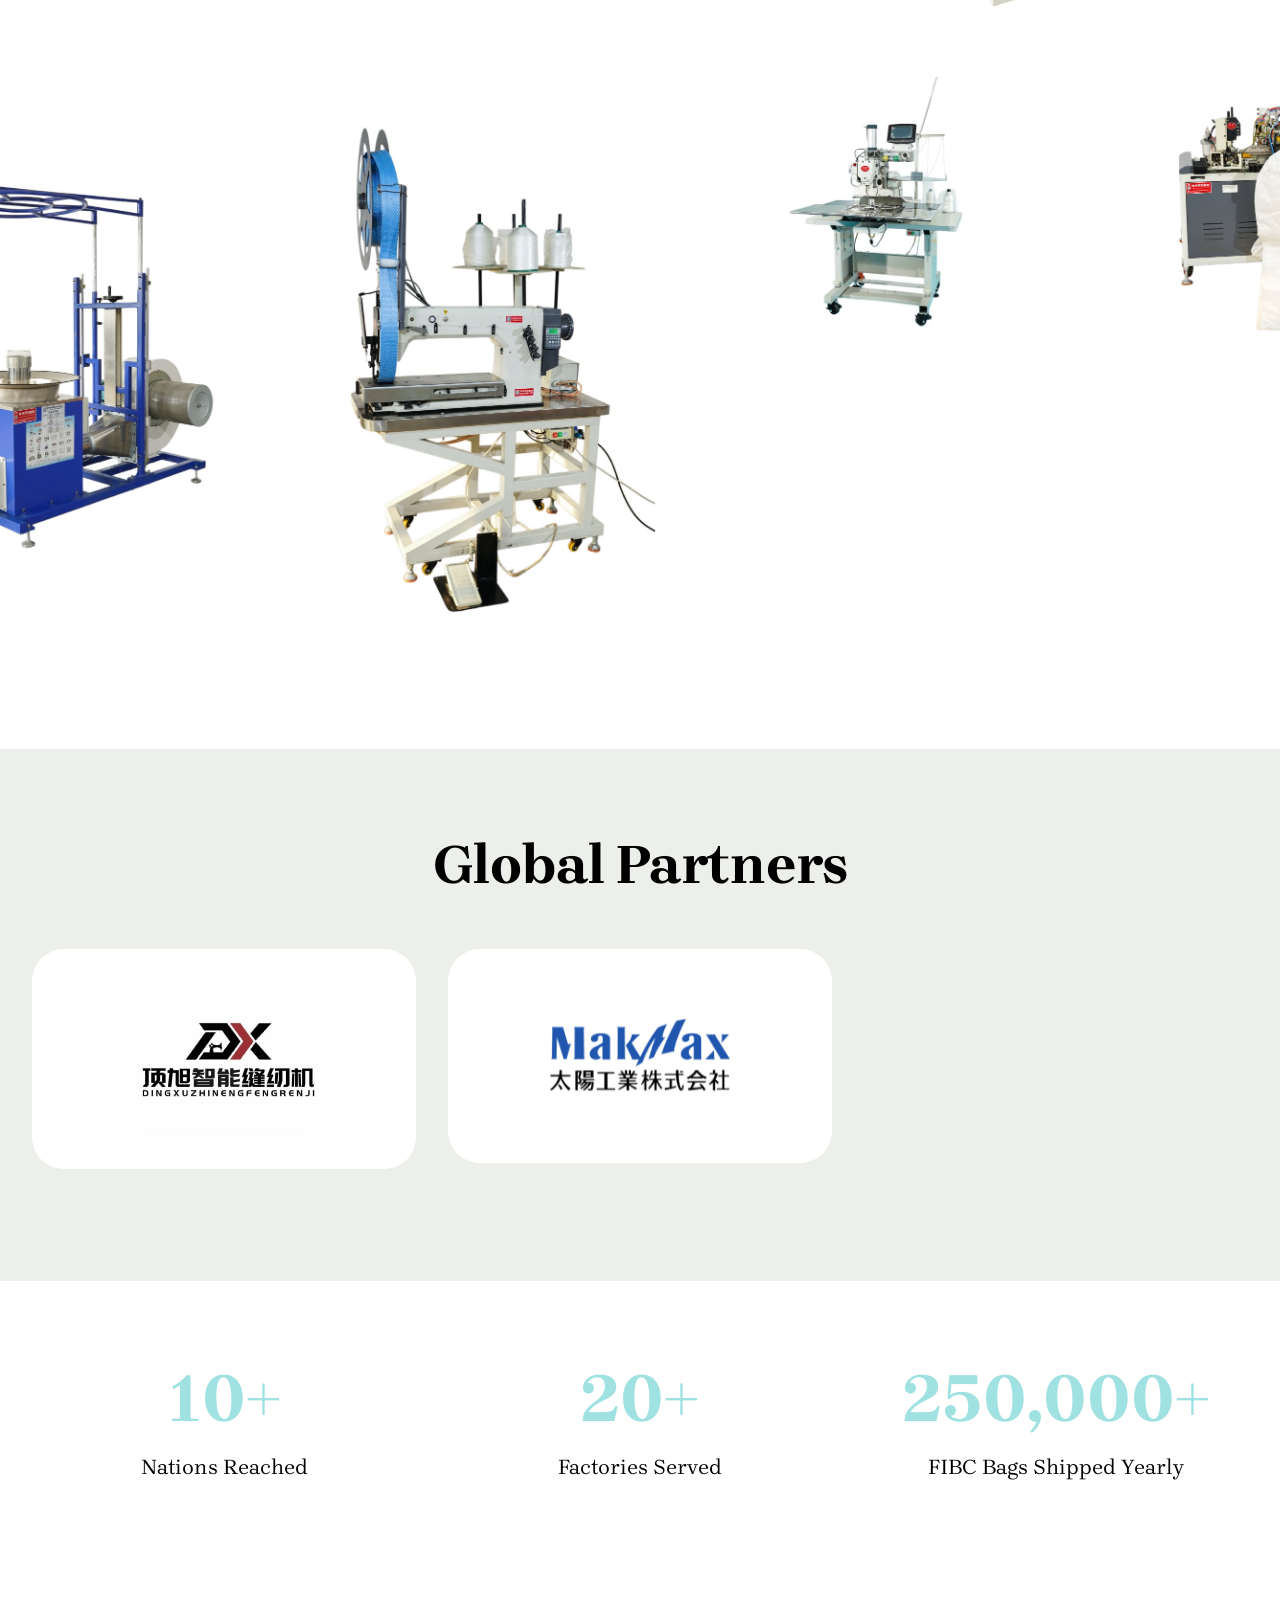
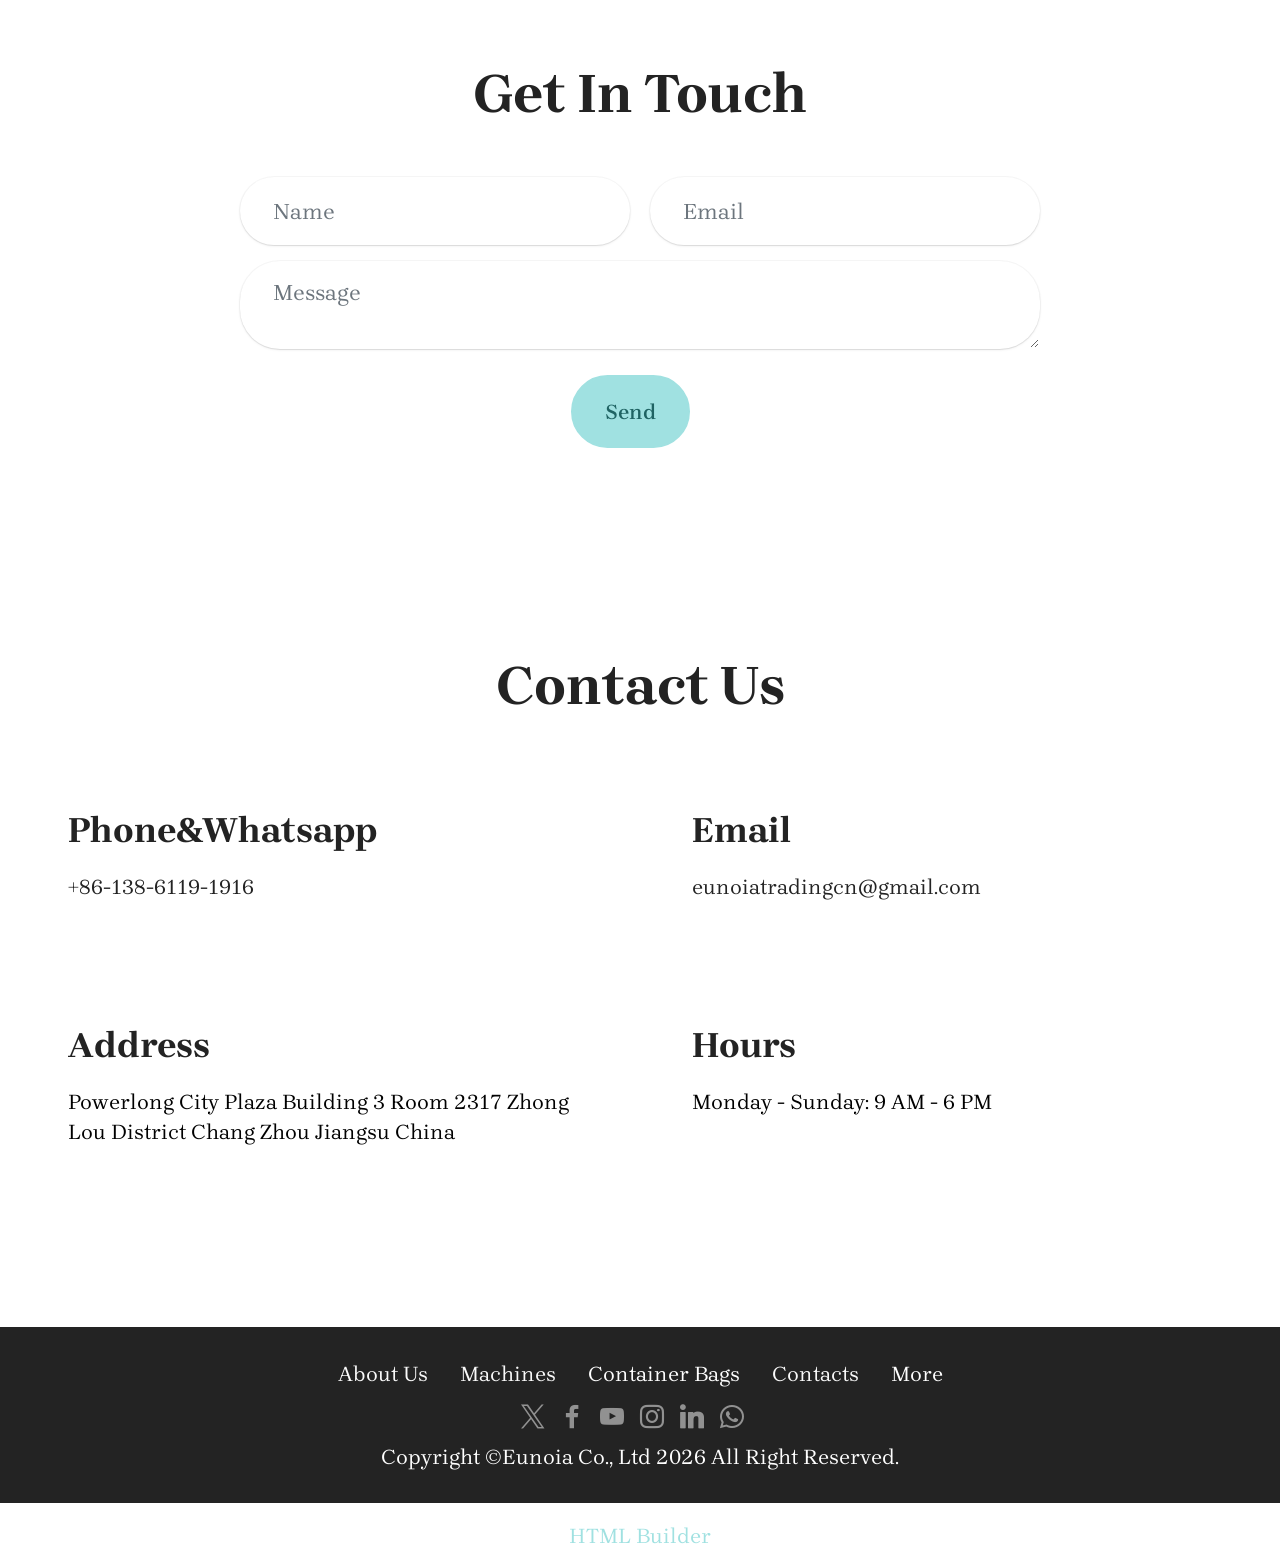
==== commit 4eb2d4fb: "Add files via upload" ====
--- a/index.html
+++ b/index.html
@@ -529,8 +529,10 @@
                 <p class="mbr-text mb-0 mbr-fonts-style mbr-white align-center display-7">Copyright ©Eunoia Co., Ltd 2026 All Right Reserved.<br></p>
             </div>
         </div>
-    </div>  
+    </div>
+</section><section class="display-7" style="padding: 0;align-items: center;justify-content: center;flex-wrap: wrap;    align-content: center;display: flex;position: relative;height: 4rem;"><a href="https://mobiri.se/" style="flex: 1 1;height: 4rem;position: absolute;width: 100%;z-index: 1;"><img alt="" style="height: 4rem;" src="[data-uri]"></a><p style="margin: 0;text-align: center;" class="display-7">&#8204;</p><a style="z-index:1" href="https://mobirise.com/html-builder.html">HTML Builder</a></section><script src="assets/bootstrap/js/bootstrap.bundle.min.js"></script>  <script src="assets/parallax/jarallax.js"></script>  <script src="assets/smoothscroll/smooth-scroll.js"></script>  <script src="assets/ytplayer/index.js"></script>  <script src="assets/dropdown/js/navbar-dropdown.js"></script>  <script src="assets/scrollgallery/scroll-gallery.js"></script>  <script src="assets/theme/js/script.js"></script>  <script src="assets/formoid/formoid.min.js"></script>  
+  
   
  <div id="scrollToTop" class="scrollToTop mbr-arrow-up"><a style="text-align: center;"><i class="mbr-arrow-up-icon mbr-arrow-up-icon-cm cm-icon cm-icon-smallarrow-up"></i></a></div>
   </body>
-</html>
+</html>
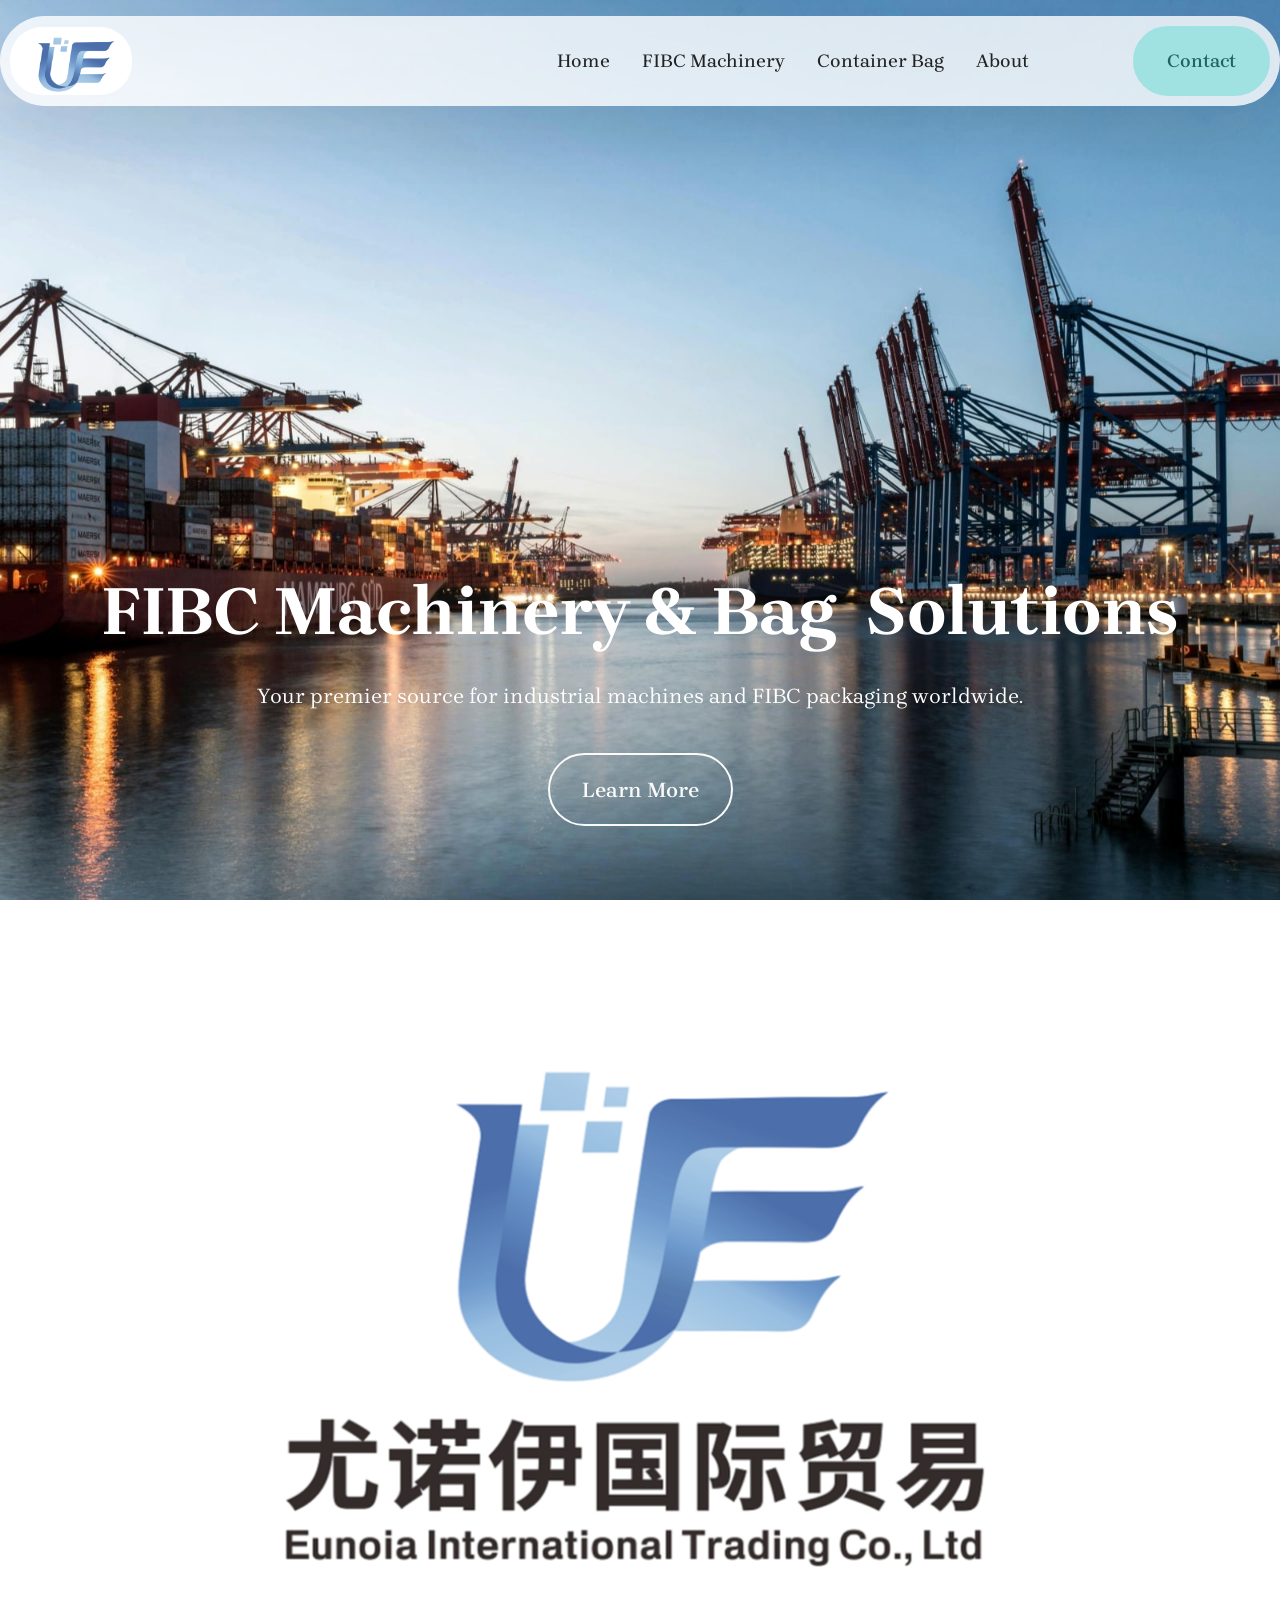
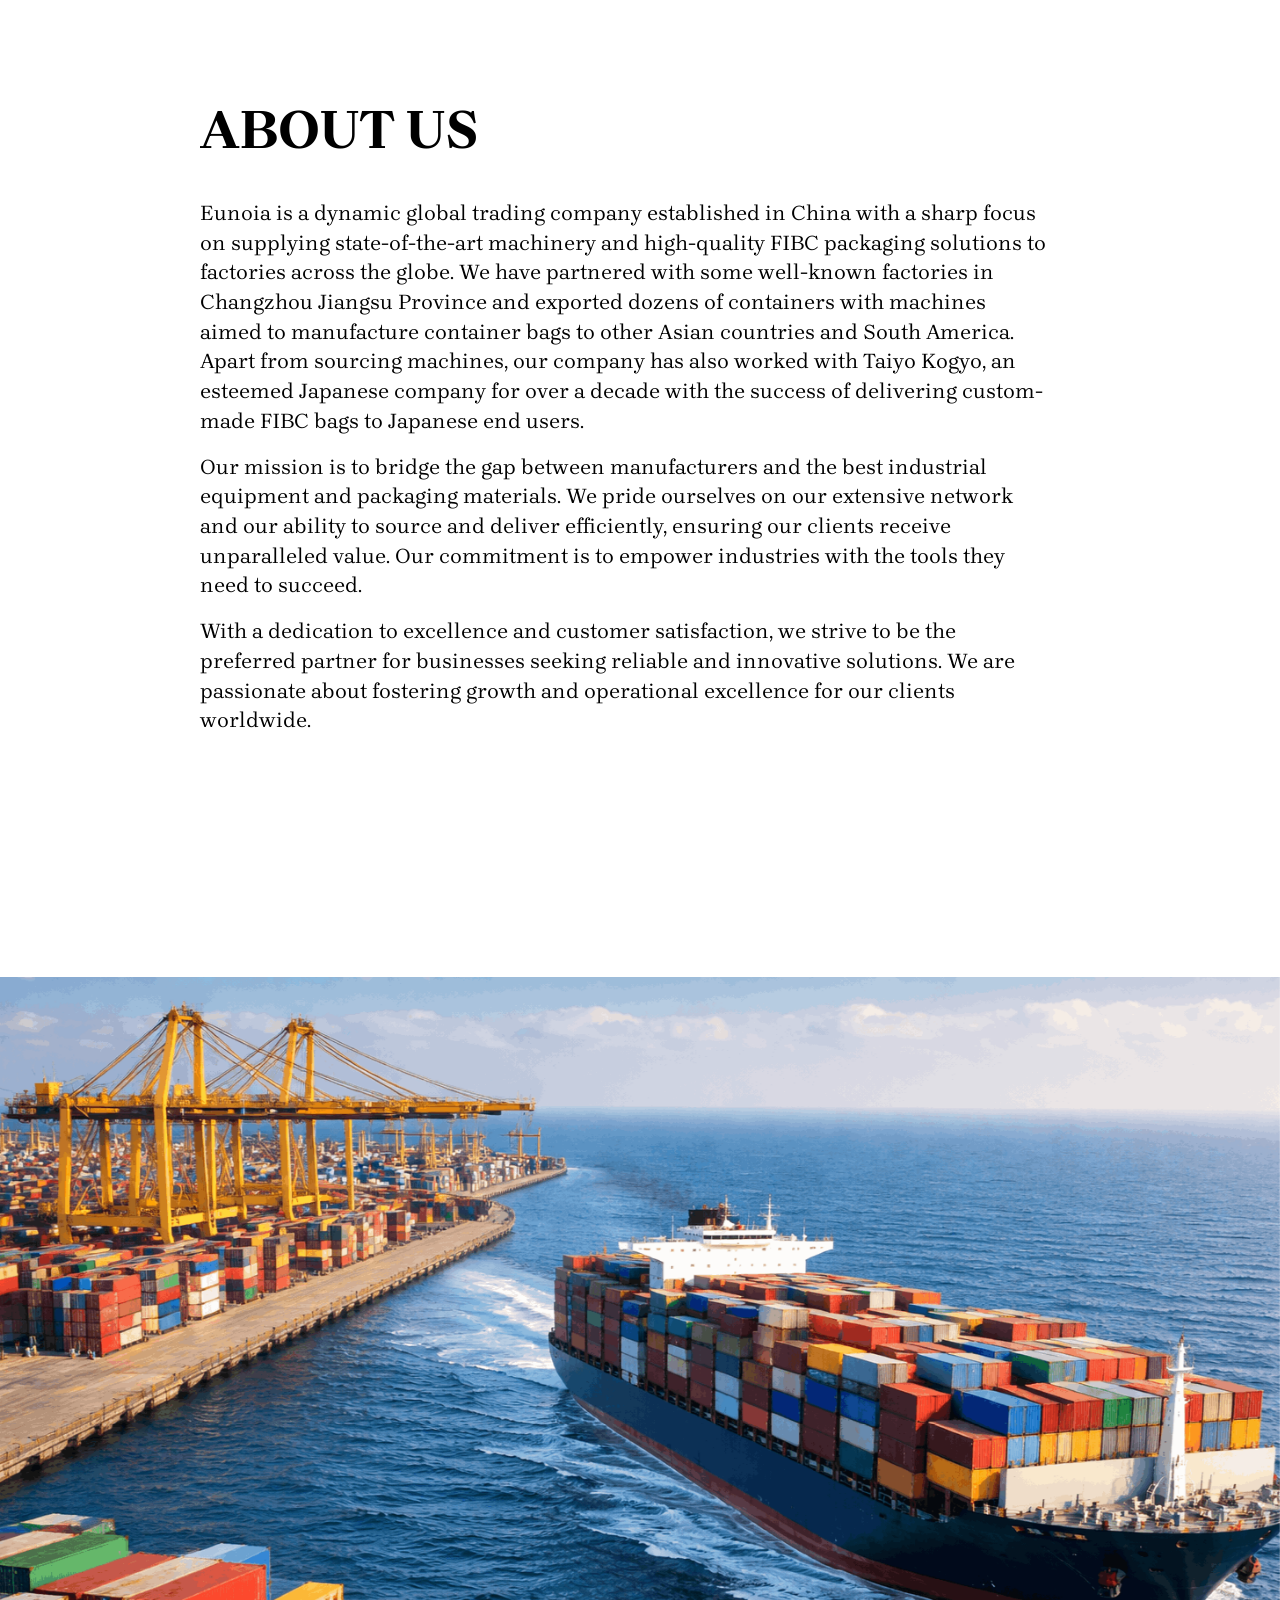
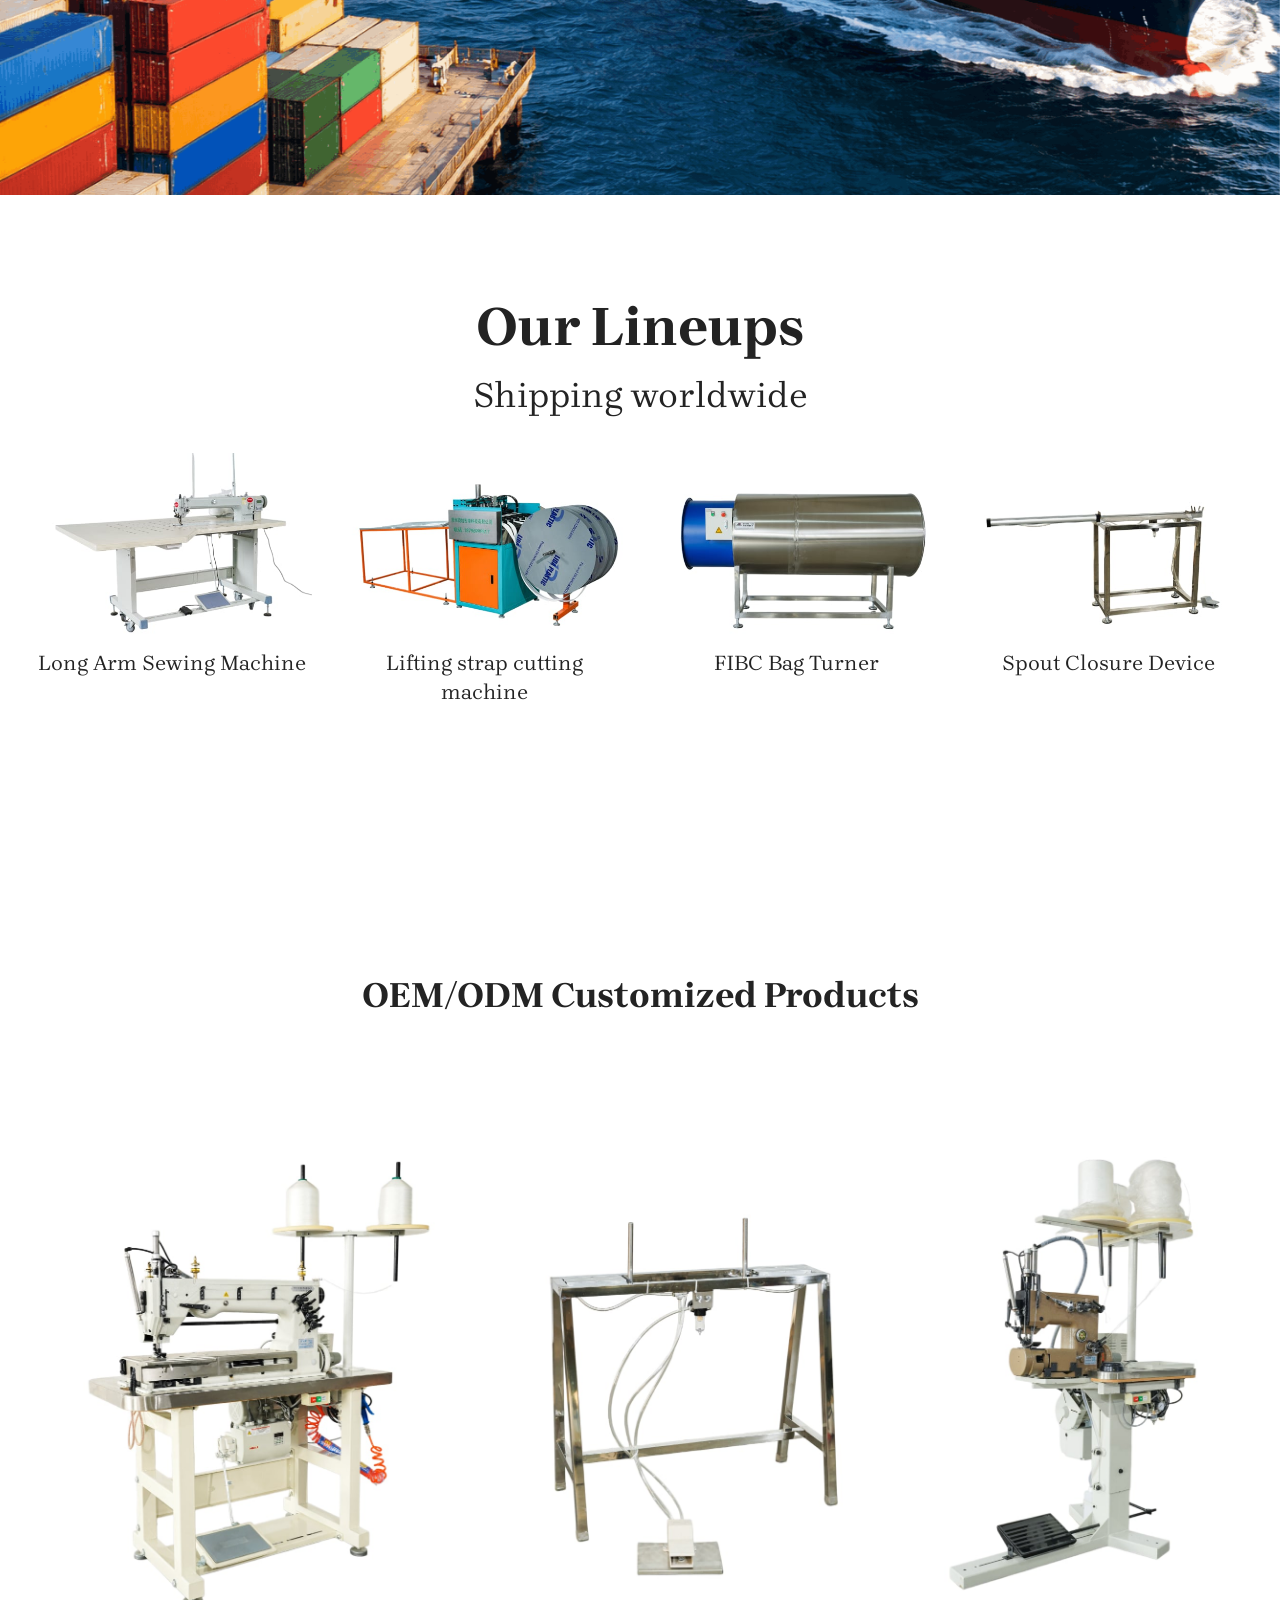
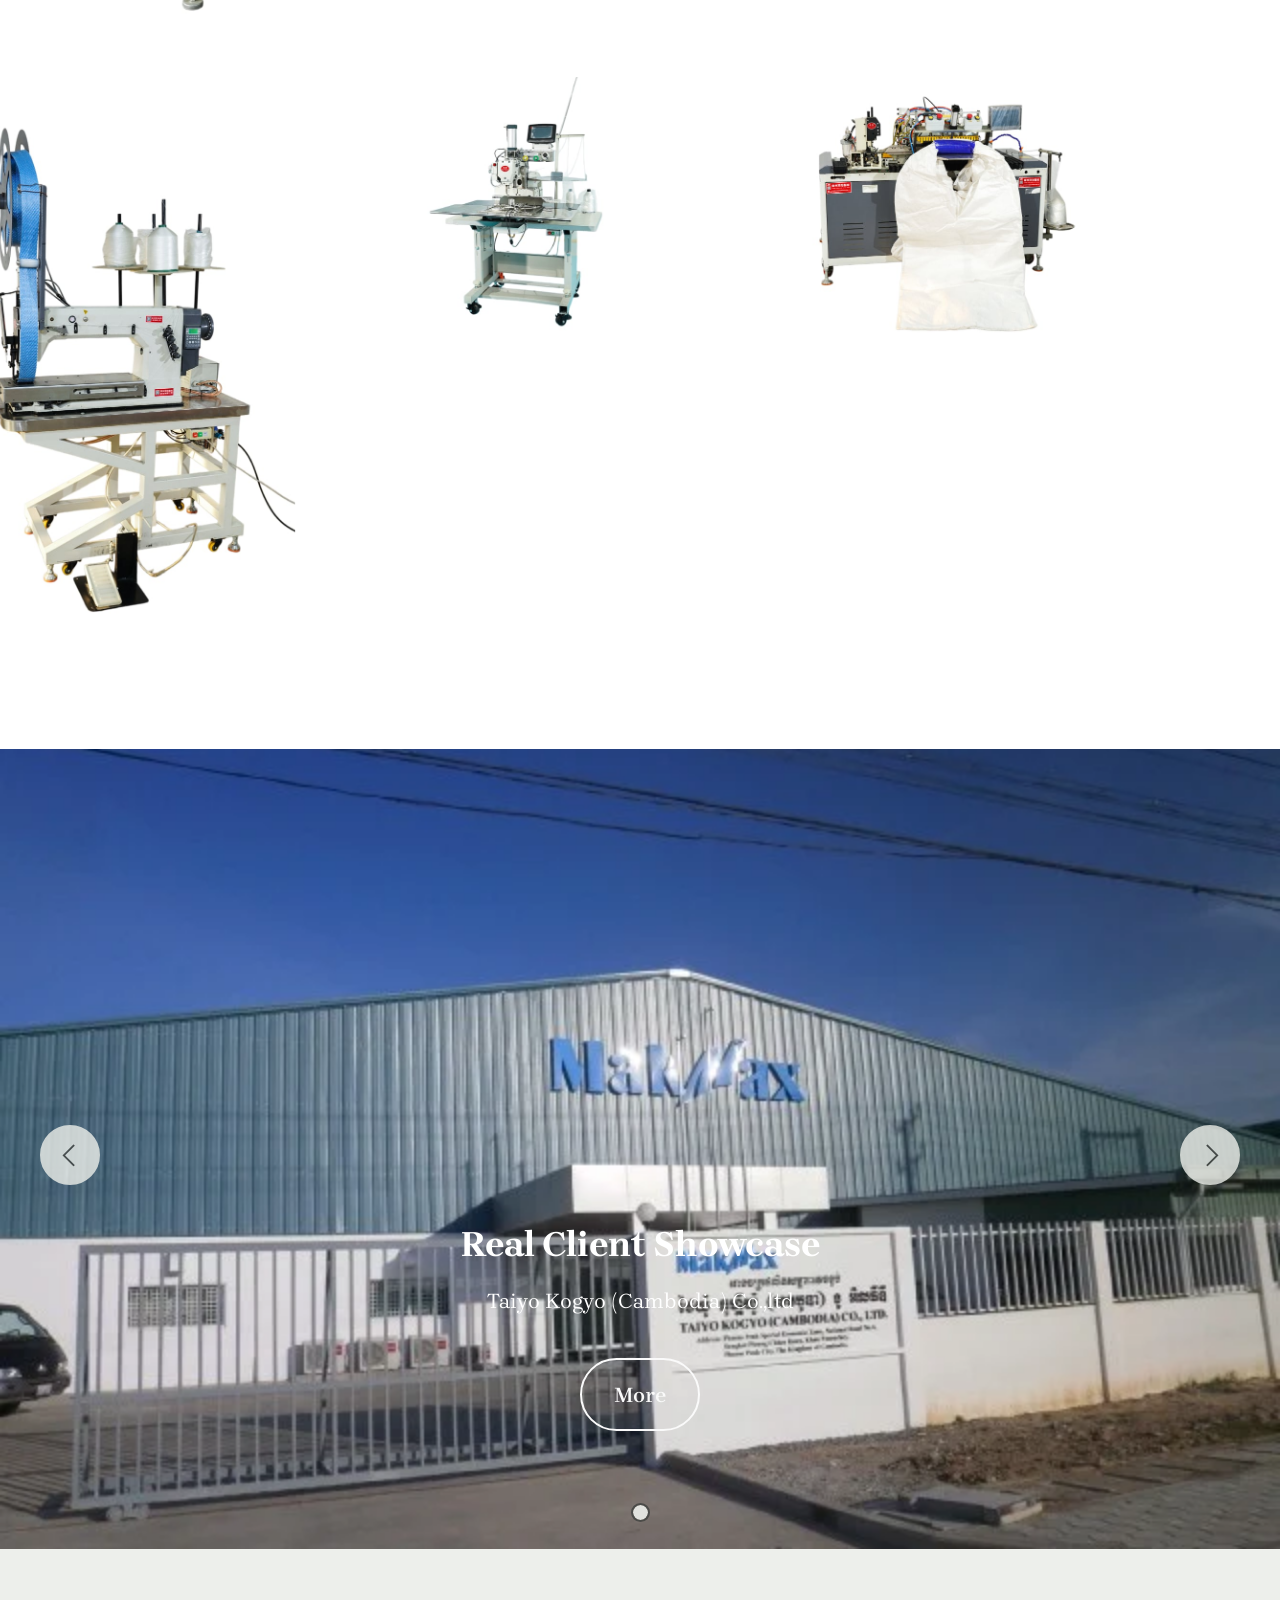
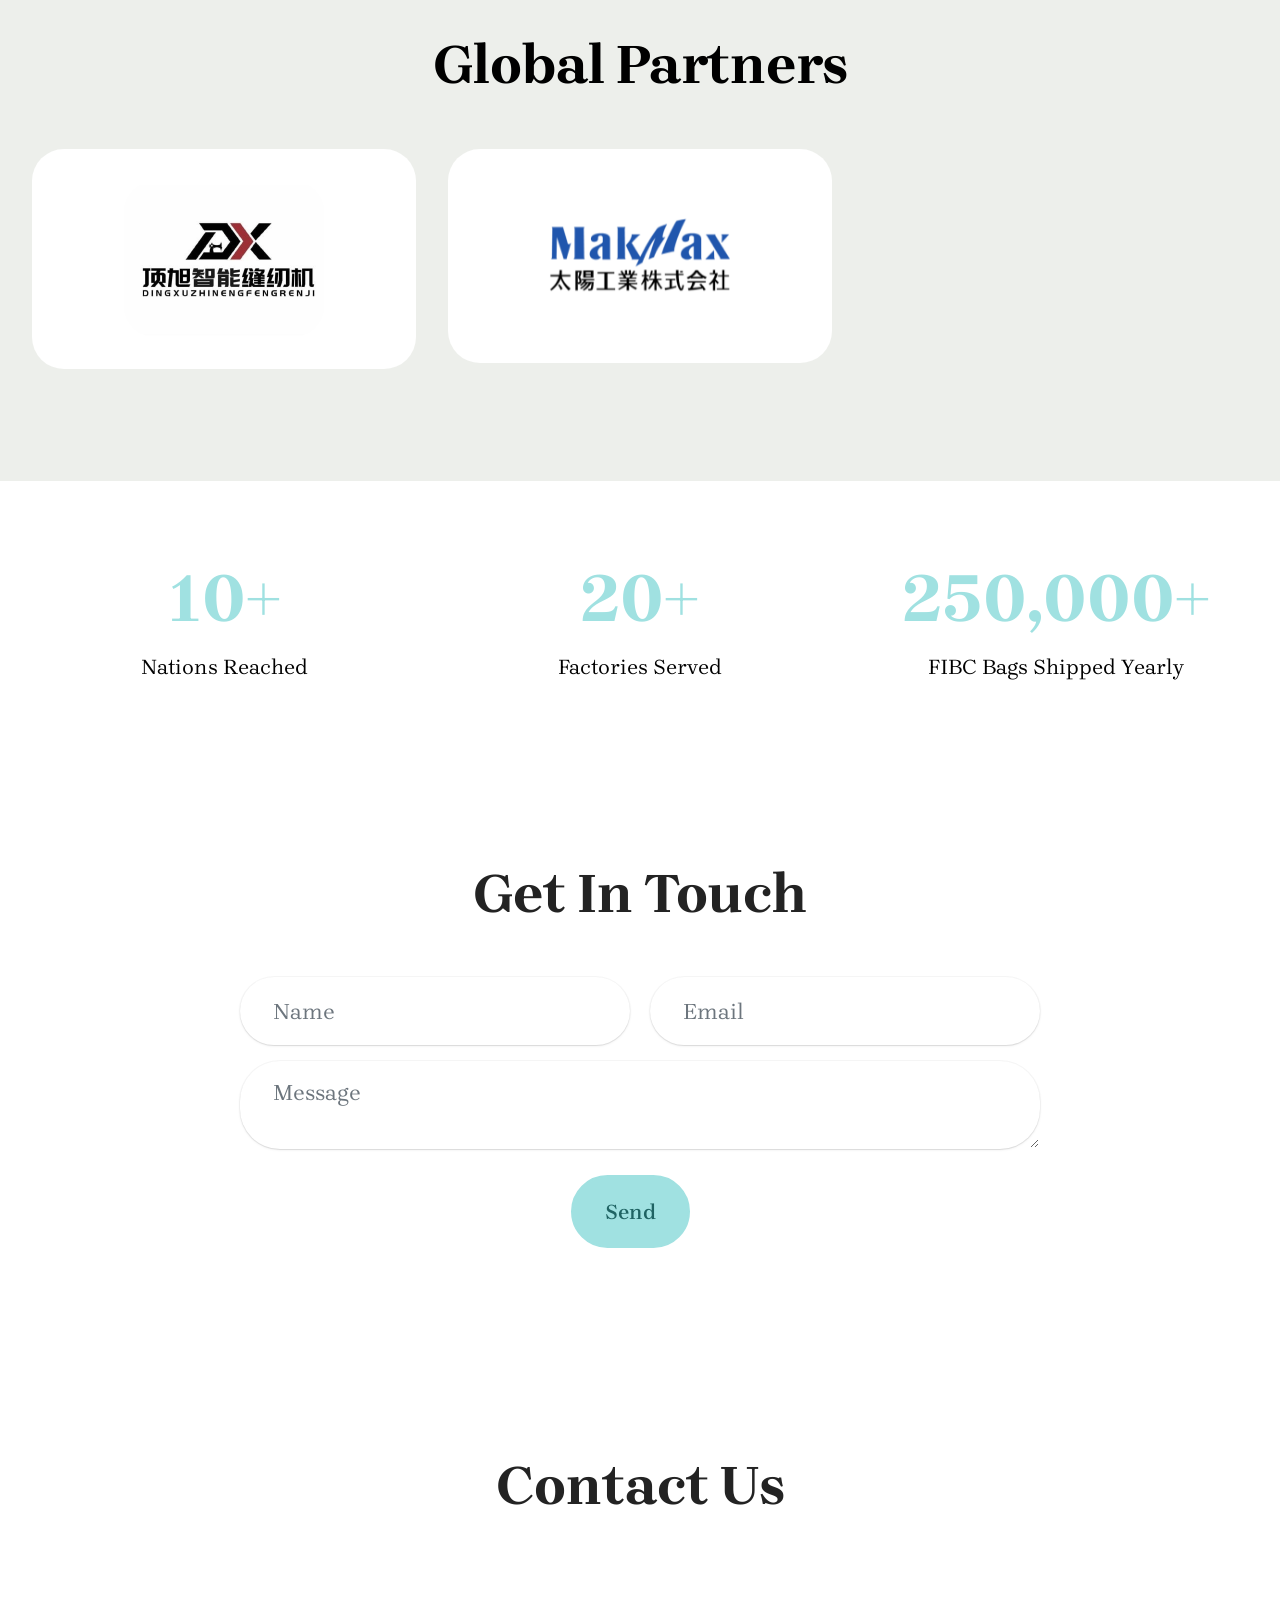
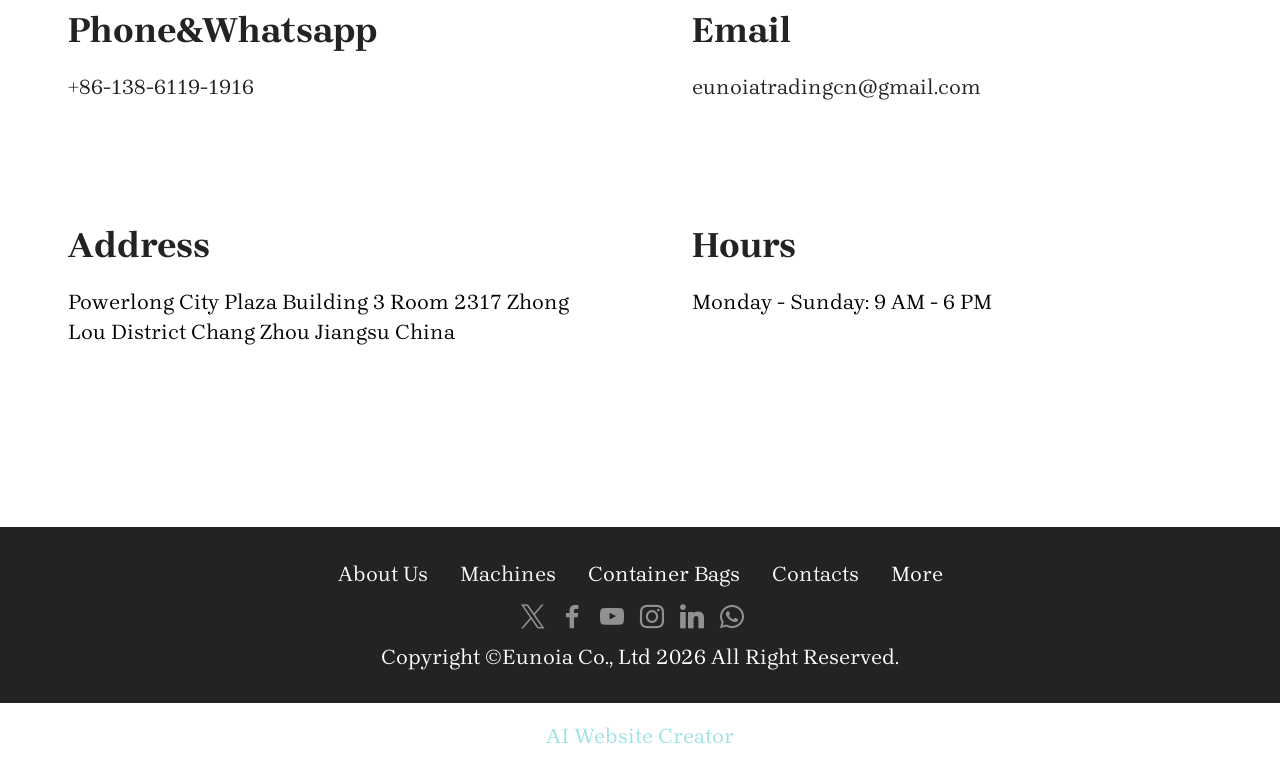
==== commit 5ba17f82: "Add files via upload" ====
--- a/index.html
+++ b/index.html
@@ -23,7 +23,7 @@
   <link rel="stylesheet" href="assets/theme/css/style.css">
   <link rel="preload" href="https://fonts.googleapis.com/css2?family=Brygada+1918:wght@400;700&display=swap&display=swap" as="style" onload="this.onload=null;this.rel='stylesheet'">
   <noscript><link rel="stylesheet" href="https://fonts.googleapis.com/css2?family=Brygada+1918:wght@400;700&display=swap&display=swap"></noscript>
-  <link rel="preload" as="style" href="assets/mobirise/css/mbr-additional.css?v=UnOE8i"><link rel="stylesheet" href="assets/mobirise/css/mbr-additional.css?v=UnOE8i" type="text/css">
+  <link rel="preload" as="style" href="assets/mobirise/css/mbr-additional.css?v=1HQ3xd"><link rel="stylesheet" href="assets/mobirise/css/mbr-additional.css?v=1HQ3xd" type="text/css">
 
   
   
@@ -150,8 +150,8 @@
         </div>
         <div class="row mbr-gallery mt-4">
             <div class="col-12 col-md-6 col-lg-3 item gallery-image active">
-                <div class="item-wrapper" data-toggle="modal" data-bs-toggle="modal" data-target="#vjo49ONDWL-modal" data-bs-target="#vjo49ONDWL-modal">
-                    <img class="w-100" src="assets/images/e5beaee4bfa1e59bbee78987-20260505204121-46-164-547x365.jpg" alt="machine1" data-slide-to="0" data-bs-slide-to="0" data-target="#lb-vjo49ONDWL" data-bs-target="#lb-vjo49ONDWL">
+                <div class="item-wrapper" data-toggle="modal" data-bs-toggle="modal" data-target="#vk2YdE6uny-modal" data-bs-target="#vk2YdE6uny-modal">
+                    <img class="w-100" src="assets/images/e5beaee4bfa1e59bbee78987-20260505204121-46-164-547x365.jpg" alt="machine1" data-slide-to="0" data-bs-slide-to="0" data-target="#lb-vk2YdE6uny" data-bs-target="#lb-vk2YdE6uny">
                     <div class="icon-wrapper">
                         <span class="mobi-mbri mobi-mbri-search mbr-iconfont mbr-iconfont-btn"></span>
                     </div>
@@ -160,16 +160,16 @@
                     Long Arm Sewing Machine</h6>
             </div>
             <div class="col-12 col-md-6 col-lg-3 item gallery-image">
-                <div class="item-wrapper" data-toggle="modal" data-bs-toggle="modal" data-target="#vjo49ONDWL-modal" data-bs-target="#vjo49ONDWL-modal">
-                    <img class="w-100" src="assets/images/e5beaee4bfa1e59bbee78987-20260505204253-66-164-547x365.jpg" alt="machine 4" data-slide-to="1" data-bs-slide-to="1" data-target="#lb-vjo49ONDWL" data-bs-target="#lb-vjo49ONDWL">
+                <div class="item-wrapper" data-toggle="modal" data-bs-toggle="modal" data-target="#vk2YdE6uny-modal" data-bs-target="#vk2YdE6uny-modal">
+                    <img class="w-100" src="assets/images/e5beaee4bfa1e59bbee78987-20260505204253-66-164-547x365.jpg" alt="machine 4" data-slide-to="1" data-bs-slide-to="1" data-target="#lb-vk2YdE6uny" data-bs-target="#lb-vk2YdE6uny">
                     <div class="icon-wrapper">
                         <span class="mobi-mbri mobi-mbri-search mbr-iconfont mbr-iconfont-btn"></span>
                     </div>
                 </div>
                 <h6 class="mbr-item-subtitle mbr-fonts-style align-center mb-2 mt-2 display-7">Lifting strap cutting machine</h6>
             </div><div class="col-12 col-md-6 col-lg-3 item gallery-image">
-                <div class="item-wrapper" data-toggle="modal" data-bs-toggle="modal" data-target="#vjo49ONDWL-modal" data-bs-target="#vjo49ONDWL-modal">
-                    <img class="w-100" src="assets/images/e5beaee4bfa1e59bbee78987-20260505204157-52-164-547x365.jpg" alt="machine 2" data-slide-to="2" data-bs-slide-to="2" data-target="#lb-vjo49ONDWL" data-bs-target="#lb-vjo49ONDWL">
+                <div class="item-wrapper" data-toggle="modal" data-bs-toggle="modal" data-target="#vk2YdE6uny-modal" data-bs-target="#vk2YdE6uny-modal">
+                    <img class="w-100" src="assets/images/e5beaee4bfa1e59bbee78987-20260505204157-52-164-547x365.jpg" alt="machine 2" data-slide-to="2" data-bs-slide-to="2" data-target="#lb-vk2YdE6uny" data-bs-target="#lb-vk2YdE6uny">
                     <div class="icon-wrapper">
                         <span class="mobi-mbri mobi-mbri-search mbr-iconfont mbr-iconfont-btn"></span>
                     </div>
@@ -179,8 +179,8 @@
             </div>
             
             <div class="col-12 col-md-6 col-lg-3 item gallery-image">
-                <div class="item-wrapper" data-toggle="modal" data-bs-toggle="modal" data-target="#vjo49ONDWL-modal" data-bs-target="#vjo49ONDWL-modal">
-                    <img class="w-100" src="assets/images/e5beaee4bfa1e59bbee78987-20260505204251-63-164-547x365.jpg" alt="machine 3" data-slide-to="3" data-bs-slide-to="3" data-target="#lb-vjo49ONDWL" data-bs-target="#lb-vjo49ONDWL">
+                <div class="item-wrapper" data-toggle="modal" data-bs-toggle="modal" data-target="#vk2YdE6uny-modal" data-bs-target="#vk2YdE6uny-modal">
+                    <img class="w-100" src="assets/images/e5beaee4bfa1e59bbee78987-20260505204251-63-164-547x365.jpg" alt="machine 3" data-slide-to="3" data-bs-slide-to="3" data-target="#lb-vk2YdE6uny" data-bs-target="#lb-vk2YdE6uny">
                     <div class="icon-wrapper">
                         <span class="mobi-mbri mobi-mbri-search mbr-iconfont mbr-iconfont-btn"></span>
                     </div>
@@ -189,11 +189,11 @@
             </div>
         </div>
 
-        <div class="modal mbr-slider" tabindex="-1" role="dialog" aria-hidden="true" id="vjo49ONDWL-modal">
+        <div class="modal mbr-slider" tabindex="-1" role="dialog" aria-hidden="true" id="vk2YdE6uny-modal">
             <div class="modal-dialog" role="document">
                 <div class="modal-content">
                     <div class="modal-body">
-                        <div class="carousel slide" id="lb-vjo49ONDWL" data-interval="5000" data-bs-interval="5000">
+                        <div class="carousel slide" id="lb-vk2YdE6uny" data-interval="5000" data-bs-interval="5000">
                             <div class="carousel-inner">
                                 <div class="carousel-item active">
                                     <img class="d-block w-100" src="assets/images/e5beaee4bfa1e59bbee78987-20260505204121-46-164-547x365.jpg" alt="Mobirise Website Builder">
@@ -209,18 +209,18 @@
                                 </div>
                             </div>
                             <ol class="carousel-indicators">
-                                <li data-slide-to="0" data-bs-slide-to="0" class="active" data-target="#lb-vjo49ONDWL" data-bs-target="#lb-vjo49ONDWL"></li>
-                                <li data-slide-to="1" data-bs-slide-to="1" data-target="#lb-vjo49ONDWL" data-bs-target="#lb-vjo49ONDWL"></li>
-                                <li data-slide-to="2" data-bs-slide-to="2" data-target="#lb-vjo49ONDWL" data-bs-target="#lb-vjo49ONDWL"></li>
-                                <li data-slide-to="3" data-bs-slide-to="3" data-target="#lb-vjo49ONDWL" data-bs-target="#lb-vjo49ONDWL"></li>
+                                <li data-slide-to="0" data-bs-slide-to="0" class="active" data-target="#lb-vk2YdE6uny" data-bs-target="#lb-vk2YdE6uny"></li>
+                                <li data-slide-to="1" data-bs-slide-to="1" data-target="#lb-vk2YdE6uny" data-bs-target="#lb-vk2YdE6uny"></li>
+                                <li data-slide-to="2" data-bs-slide-to="2" data-target="#lb-vk2YdE6uny" data-bs-target="#lb-vk2YdE6uny"></li>
+                                <li data-slide-to="3" data-bs-slide-to="3" data-target="#lb-vk2YdE6uny" data-bs-target="#lb-vk2YdE6uny"></li>
                             </ol>
                             <a role="button" href="" class="close" data-dismiss="modal" data-bs-dismiss="modal" aria-label="Close">
                             </a>
-                            <a class="carousel-control-prev carousel-control" role="button" data-slide="prev" data-bs-slide="prev" href="#lb-vjo49ONDWL">
+                            <a class="carousel-control-prev carousel-control" role="button" data-slide="prev" data-bs-slide="prev" href="#lb-vk2YdE6uny">
                                 <span class="mobi-mbri mobi-mbri-arrow-prev" aria-hidden="true"></span>
                                 <span class="sr-only visually-hidden">Previous</span>
                             </a>
-                            <a class="carousel-control-next carousel-control" role="button" data-slide="next" data-bs-slide="next" href="#lb-vjo49ONDWL">
+                            <a class="carousel-control-next carousel-control" role="button" data-slide="next" data-bs-slide="next" href="#lb-vk2YdE6uny">
                                 <span class="mobi-mbri mobi-mbri-arrow-next" aria-hidden="true"></span>
                                 <span class="sr-only visually-hidden">Next</span>
                             </a>
@@ -275,6 +275,40 @@
       </div>
     </div>
   </div>
+</section>
+
+<section data-bs-version="5.1" class="slider3 cid-vk2T3XgBXk" id="slider03-n">
+    
+    <div class="carousel slide" id="vk2YdFdD04" data-interval="5000" data-bs-interval="5000">
+        <ol class="carousel-indicators">
+            <li data-slide-to="0" data-bs-slide-to="0" class="active" data-target="#vk2YdFdD04" data-bs-target="#vk2YdFdD04"></li>
+            
+            
+        </ol>
+        <div class="carousel-inner">
+            <div class="carousel-item slider-image item active">
+                <div class="item-wrapper">
+                    <img class="d-block w-100" src="assets/images/taiyo-kogyo-cambodia-co.ltd.webp" alt="Taiyo Kogyo (Cambodia) Co.,ltd " data-slide-to="3" data-bs-slide-to="3">
+                    
+                    <div class="carousel-caption">
+                        <h5 class="mbr-section-subtitle mbr-fonts-style mb-3 display-5"><strong>Real Client Showcase</strong></h5>
+                        <p class="mbr-section-text mbr-fonts-style mb-4 display-7">Taiyo Kogyo (Cambodia) Co.,ltd </p>
+                        <div class="mbr-section-btn mb-5"><a class="btn btn-white-outline display-7" href="https://www.eunoiatrading.com/">More</a></div>     
+                    </div>
+                </div>
+            </div>
+            
+            
+        </div>
+        <a class="carousel-control carousel-control-prev" role="button" data-slide="prev" data-bs-slide="prev" href="#vk2YdFdD04">
+            <span class="mobi-mbri mobi-mbri-arrow-prev" aria-hidden="true"></span>
+            <span class="sr-only visually-hidden">Previous</span>
+        </a>
+        <a class="carousel-control carousel-control-next" role="button" data-slide="next" data-bs-slide="next" href="#vk2YdFdD04">
+            <span class="mobi-mbri mobi-mbri-arrow-next" aria-hidden="true"></span>
+            <span class="sr-only visually-hidden">Next</span>
+        </a>
+    </div>
 </section>
 
 <section data-bs-version="5.1" class="clients3 cid-vd3TpVZJjV" id="clients03-9">
@@ -386,7 +420,7 @@
         </div>
         <div class="row justify-content-center">
             <div class="col-lg-8 mx-auto mbr-form" data-form-type="formoid">
-                <form action="https://mobirise.eu/" method="POST" class="mbr-form form-with-styler" data-form-title="Form Name"><input type="hidden" name="email" data-form-email="true" value="7EXRXFMoTLbfUigN0k8wNc3kHehtZVVTqGwqyCVxbbqQtDYQnXinGBpulIe6WjNEmHIvZPphh2R6dtWPb0wol3BwAw+3yclpS7zwMVt1XugNtpp+g9mV6i5fnmKxodJ1">
+                <form action="https://mobirise.eu/" method="POST" class="mbr-form form-with-styler" data-form-title="Form Name"><input type="hidden" name="email" data-form-email="true" value="pgdVOGgcEFLSyPrtt8QWkvb1/Lzp/Vy+cTH38MJRY2wpsnoqtequr6PGVj+vmDJ6bFUzrnQihzmnyF0xjHQnCB7kZ5S2I4As1Gckg4VCrIHUMEoZmVE/8yYntzDfsi5e">
                     <div class="row">
                         <div hidden="hidden" data-form-alert="" class="alert alert-success col-12">Thanks for filling out the form!</div>
                         <div hidden="hidden" data-form-alert-danger="" class="alert alert-danger col-12">
@@ -530,7 +564,7 @@
             </div>
         </div>
     </div>
-</section><section class="display-7" style="padding: 0;align-items: center;justify-content: center;flex-wrap: wrap;    align-content: center;display: flex;position: relative;height: 4rem;"><a href="https://mobiri.se/" style="flex: 1 1;height: 4rem;position: absolute;width: 100%;z-index: 1;"><img alt="" style="height: 4rem;" src="[data-uri]"></a><p style="margin: 0;text-align: center;" class="display-7">&#8204;</p><a style="z-index:1" href="https://mobirise.com/html-builder.html">HTML Builder</a></section><script src="assets/bootstrap/js/bootstrap.bundle.min.js"></script>  <script src="assets/parallax/jarallax.js"></script>  <script src="assets/smoothscroll/smooth-scroll.js"></script>  <script src="assets/ytplayer/index.js"></script>  <script src="assets/dropdown/js/navbar-dropdown.js"></script>  <script src="assets/scrollgallery/scroll-gallery.js"></script>  <script src="assets/theme/js/script.js"></script>  <script src="assets/formoid/formoid.min.js"></script>  
+</section><section class="display-7" style="padding: 0;align-items: center;justify-content: center;flex-wrap: wrap;    align-content: center;display: flex;position: relative;height: 4rem;"><a href="https://mobiri.se/4559678" style="flex: 1 1;height: 4rem;position: absolute;width: 100%;z-index: 1;"><img alt="" style="height: 4rem;" src="[data-uri]"></a><p style="margin: 0;text-align: center;" class="display-7">&#8204;</p><a style="z-index:1" href="https://mobirise.com/builder/ai-website-creator.html">AI Website Creator</a></section><script src="assets/bootstrap/js/bootstrap.bundle.min.js"></script>  <script src="assets/parallax/jarallax.js"></script>  <script src="assets/smoothscroll/smooth-scroll.js"></script>  <script src="assets/ytplayer/index.js"></script>  <script src="assets/dropdown/js/navbar-dropdown.js"></script>  <script src="assets/scrollgallery/scroll-gallery.js"></script>  <script src="assets/theme/js/script.js"></script>  <script src="assets/formoid/formoid.min.js"></script>  
   
   
  <div id="scrollToTop" class="scrollToTop mbr-arrow-up"><a style="text-align: center;"><i class="mbr-arrow-up-icon mbr-arrow-up-icon-cm cm-icon cm-icon-smallarrow-up"></i></a></div>
--- a/assets/mobirise/css/mbr-additional.css
+++ b/assets/mobirise/css/mbr-additional.css
@@ -1783,6 +1783,125 @@
 .cid-vjo1KRVBP2 .grid-container-2 {
   align-items: flex-start;
 }
+.cid-vk2T3XgBXk {
+  background-color: #ffffff;
+  padding-top: 0rem;
+  padding-bottom: 0rem;
+}
+.cid-vk2T3XgBXk .carousel {
+  height: 800px;
+}
+.cid-vk2T3XgBXk .carousel img {
+  width: 100%;
+  height: 100%;
+  object-fit: cover;
+}
+.cid-vk2T3XgBXk .carousel-item,
+.cid-vk2T3XgBXk .carousel-inner {
+  height: 100%;
+}
+.cid-vk2T3XgBXk img,
+.cid-vk2T3XgBXk .item-wrapper {
+  border-radius: 0 !important;
+}
+.cid-vk2T3XgBXk .carousel-caption {
+  bottom: 40px;
+  z-index: 1;
+}
+.cid-vk2T3XgBXk .mobi-mbri-arrow-next {
+  margin-left: 5px;
+}
+.cid-vk2T3XgBXk .mobi-mbri-arrow-prev {
+  margin-right: 5px;
+}
+.cid-vk2T3XgBXk .carousel-control:hover {
+  background: #1b1b1b;
+  color: #fff;
+  opacity: 1;
+}
+.cid-vk2T3XgBXk .item-wrapper {
+  width: 100%;
+}
+@media (max-width: 767px) {
+  .cid-vk2T3XgBXk .container .carousel-control {
+    margin-bottom: 0;
+  }
+  .cid-vk2T3XgBXk .content-slider-wrap {
+    width: 100% !important;
+  }
+}
+.cid-vk2T3XgBXk .container .carousel-indicators {
+  margin-bottom: 3px;
+}
+.cid-vk2T3XgBXk .carousel-control {
+  top: 50%;
+  width: 60px;
+  height: 60px;
+  margin-top: -1.5rem;
+  font-size: 22px;
+  background-color: rgba(0, 0, 0, 0.5);
+  border: 2px solid #fff;
+  border-radius: 50%;
+  transition: all 0.3s;
+}
+.cid-vk2T3XgBXk .carousel-control.carousel-control-prev {
+  left: 0;
+  margin-left: 2.5rem;
+}
+.cid-vk2T3XgBXk .carousel-control.carousel-control-next {
+  right: 0;
+  margin-right: 2.5rem;
+}
+@media (max-width: 767px) {
+  .cid-vk2T3XgBXk .carousel-control {
+    top: auto;
+    bottom: 1rem;
+  }
+}
+.cid-vk2T3XgBXk .carousel-indicators {
+  position: absolute;
+  bottom: 0;
+  margin-bottom: 1.5rem !important;
+}
+.cid-vk2T3XgBXk .carousel-indicators li {
+  max-width: 15px;
+  height: 15px;
+  width: 15px;
+  max-height: 15px;
+  margin: 3px;
+  background-color: rgba(0, 0, 0, 0.5);
+  border: 2px solid #fff;
+  border-radius: 50%;
+  opacity: 0.5;
+  transition: all 0.3s;
+}
+.cid-vk2T3XgBXk .carousel-indicators li.active,
+.cid-vk2T3XgBXk .carousel-indicators li:hover {
+  opacity: 0.9;
+}
+.cid-vk2T3XgBXk .carousel-indicators li::after,
+.cid-vk2T3XgBXk .carousel-indicators li::before {
+  content: none;
+}
+.cid-vk2T3XgBXk .carousel-indicators.ie-fix {
+  left: 50%;
+  display: block;
+  width: 60%;
+  margin-left: -30%;
+  text-align: center;
+}
+@media (max-width: 768px) {
+  .cid-vk2T3XgBXk .carousel-indicators {
+    display: none !important;
+  }
+}
+@media (max-width: 991px) {
+  .cid-vk2T3XgBXk .mbr-section-subtitle,
+  .cid-vk2T3XgBXk .mbr-section-text,
+  .cid-vk2T3XgBXk .mbr-section-btn {
+    text-align: center;
+  }
+}
 .cid-vd3TpVZJjV {
   padding-top: 5rem;
   padding-bottom: 5rem;
--- a/assets/mobirise/css/mbr-additional.css
+++ b/assets/mobirise/css/mbr-additional.css
@@ -1783,6 +1783,125 @@
 .cid-vjo1KRVBP2 .grid-container-2 {
   align-items: flex-start;
 }
+.cid-vk2T3XgBXk {
+  background-color: #ffffff;
+  padding-top: 0rem;
+  padding-bottom: 0rem;
+}
+.cid-vk2T3XgBXk .carousel {
+  height: 800px;
+}
+.cid-vk2T3XgBXk .carousel img {
+  width: 100%;
+  height: 100%;
+  object-fit: cover;
+}
+.cid-vk2T3XgBXk .carousel-item,
+.cid-vk2T3XgBXk .carousel-inner {
+  height: 100%;
+}
+.cid-vk2T3XgBXk img,
+.cid-vk2T3XgBXk .item-wrapper {
+  border-radius: 0 !important;
+}
+.cid-vk2T3XgBXk .carousel-caption {
+  bottom: 40px;
+  z-index: 1;
+}
+.cid-vk2T3XgBXk .mobi-mbri-arrow-next {
+  margin-left: 5px;
+}
+.cid-vk2T3XgBXk .mobi-mbri-arrow-prev {
+  margin-right: 5px;
+}
+.cid-vk2T3XgBXk .carousel-control:hover {
+  background: #1b1b1b;
+  color: #fff;
+  opacity: 1;
+}
+.cid-vk2T3XgBXk .item-wrapper {
+  width: 100%;
+}
+@media (max-width: 767px) {
+  .cid-vk2T3XgBXk .container .carousel-control {
+    margin-bottom: 0;
+  }
+  .cid-vk2T3XgBXk .content-slider-wrap {
+    width: 100% !important;
+  }
+}
+.cid-vk2T3XgBXk .container .carousel-indicators {
+  margin-bottom: 3px;
+}
+.cid-vk2T3XgBXk .carousel-control {
+  top: 50%;
+  width: 60px;
+  height: 60px;
+  margin-top: -1.5rem;
+  font-size: 22px;
+  background-color: rgba(0, 0, 0, 0.5);
+  border: 2px solid #fff;
+  border-radius: 50%;
+  transition: all 0.3s;
+}
+.cid-vk2T3XgBXk .carousel-control.carousel-control-prev {
+  left: 0;
+  margin-left: 2.5rem;
+}
+.cid-vk2T3XgBXk .carousel-control.carousel-control-next {
+  right: 0;
+  margin-right: 2.5rem;
+}
+@media (max-width: 767px) {
+  .cid-vk2T3XgBXk .carousel-control {
+    top: auto;
+    bottom: 1rem;
+  }
+}
+.cid-vk2T3XgBXk .carousel-indicators {
+  position: absolute;
+  bottom: 0;
+  margin-bottom: 1.5rem !important;
+}
+.cid-vk2T3XgBXk .carousel-indicators li {
+  max-width: 15px;
+  height: 15px;
+  width: 15px;
+  max-height: 15px;
+  margin: 3px;
+  background-color: rgba(0, 0, 0, 0.5);
+  border: 2px solid #fff;
+  border-radius: 50%;
+  opacity: 0.5;
+  transition: all 0.3s;
+}
+.cid-vk2T3XgBXk .carousel-indicators li.active,
+.cid-vk2T3XgBXk .carousel-indicators li:hover {
+  opacity: 0.9;
+}
+.cid-vk2T3XgBXk .carousel-indicators li::after,
+.cid-vk2T3XgBXk .carousel-indicators li::before {
+  content: none;
+}
+.cid-vk2T3XgBXk .carousel-indicators.ie-fix {
+  left: 50%;
+  display: block;
+  width: 60%;
+  margin-left: -30%;
+  text-align: center;
+}
+@media (max-width: 768px) {
+  .cid-vk2T3XgBXk .carousel-indicators {
+    display: none !important;
+  }
+}
+@media (max-width: 991px) {
+  .cid-vk2T3XgBXk .mbr-section-subtitle,
+  .cid-vk2T3XgBXk .mbr-section-text,
+  .cid-vk2T3XgBXk .mbr-section-btn {
+    text-align: center;
+  }
+}
 .cid-vd3TpVZJjV {
   padding-top: 5rem;
   padding-bottom: 5rem;
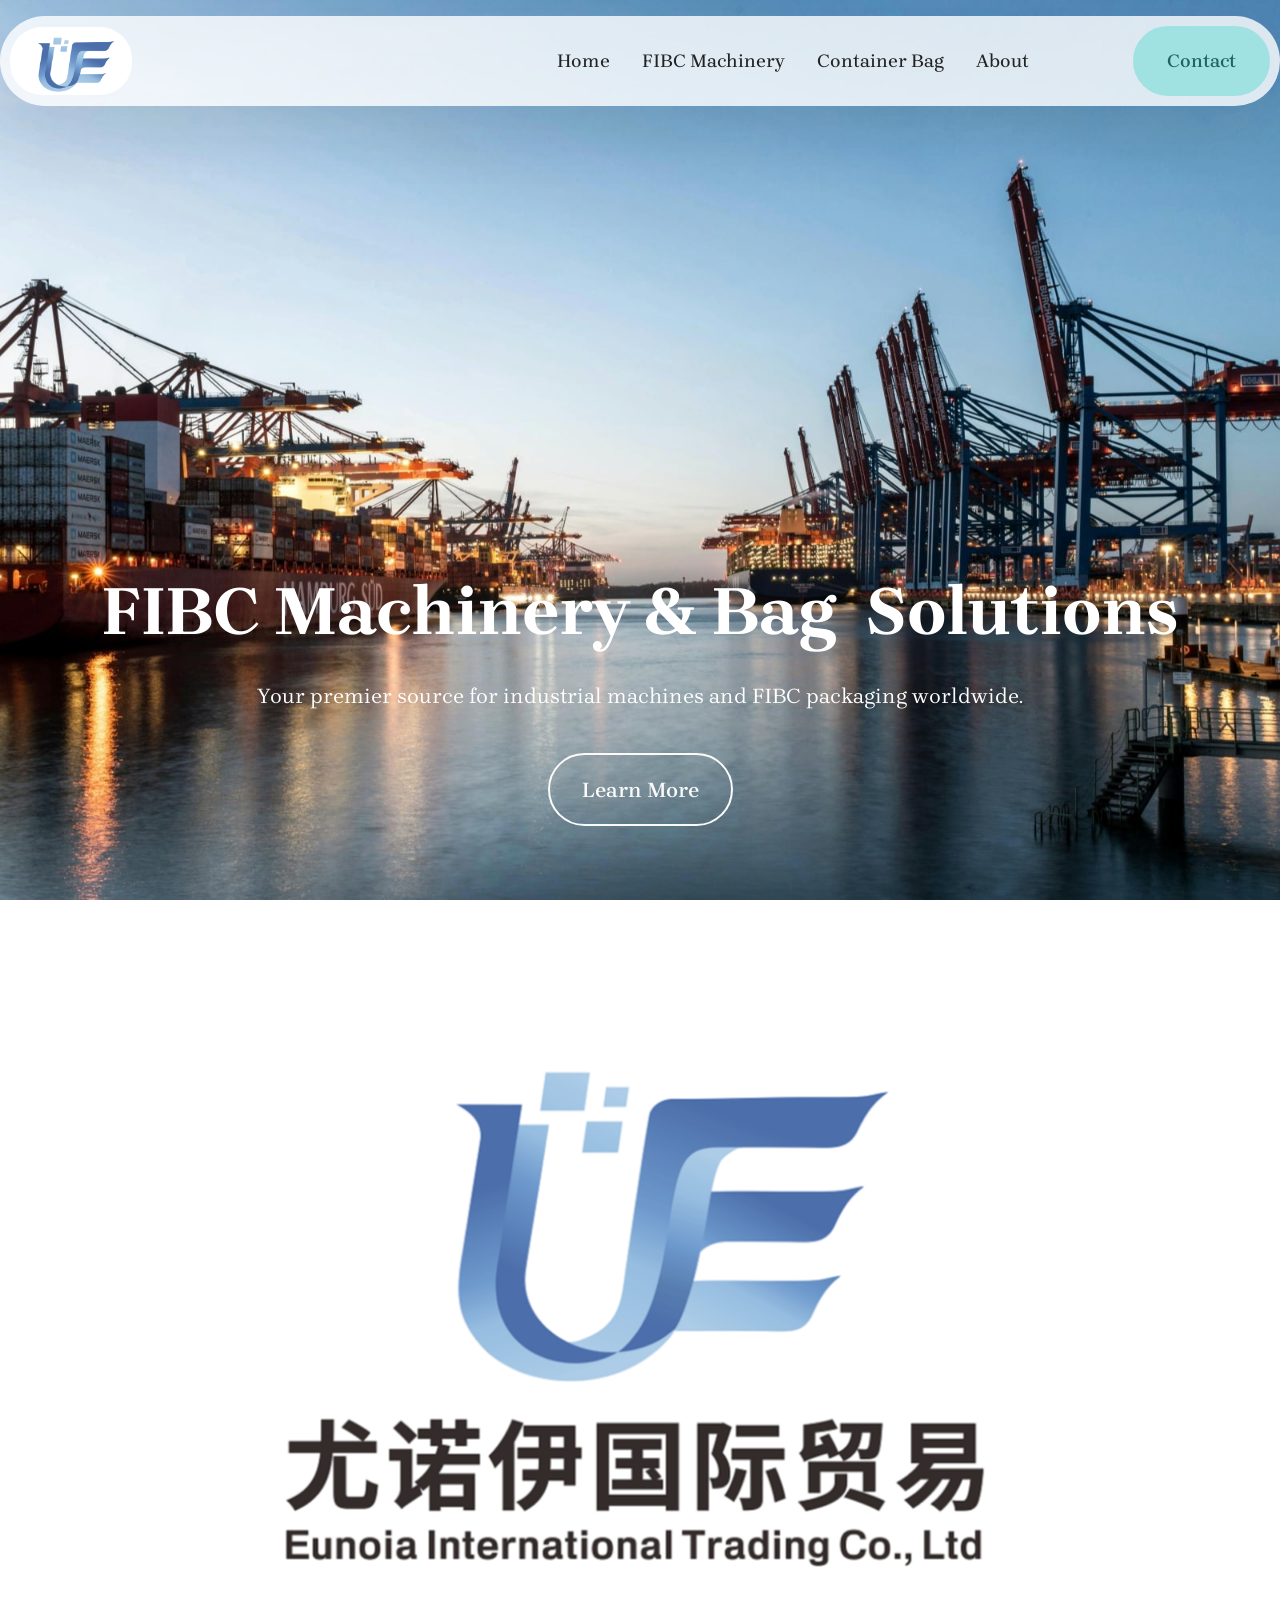
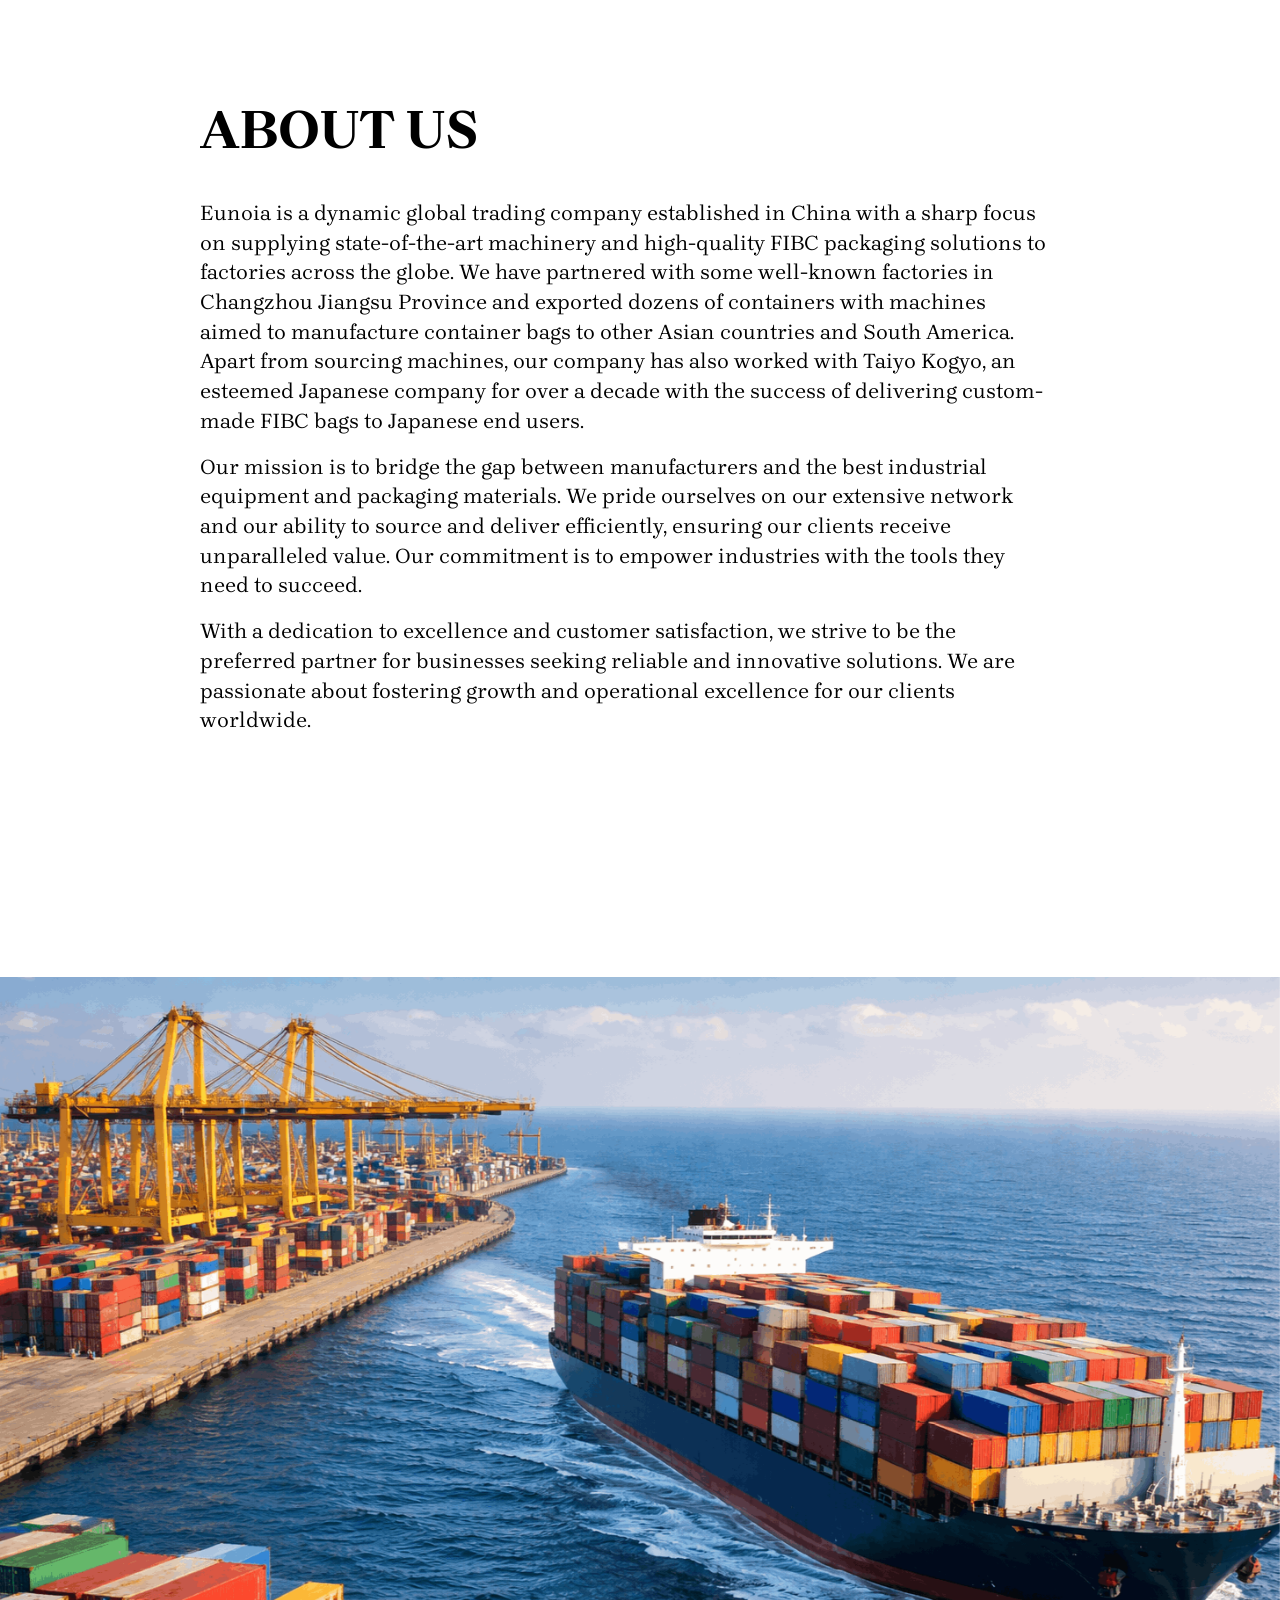
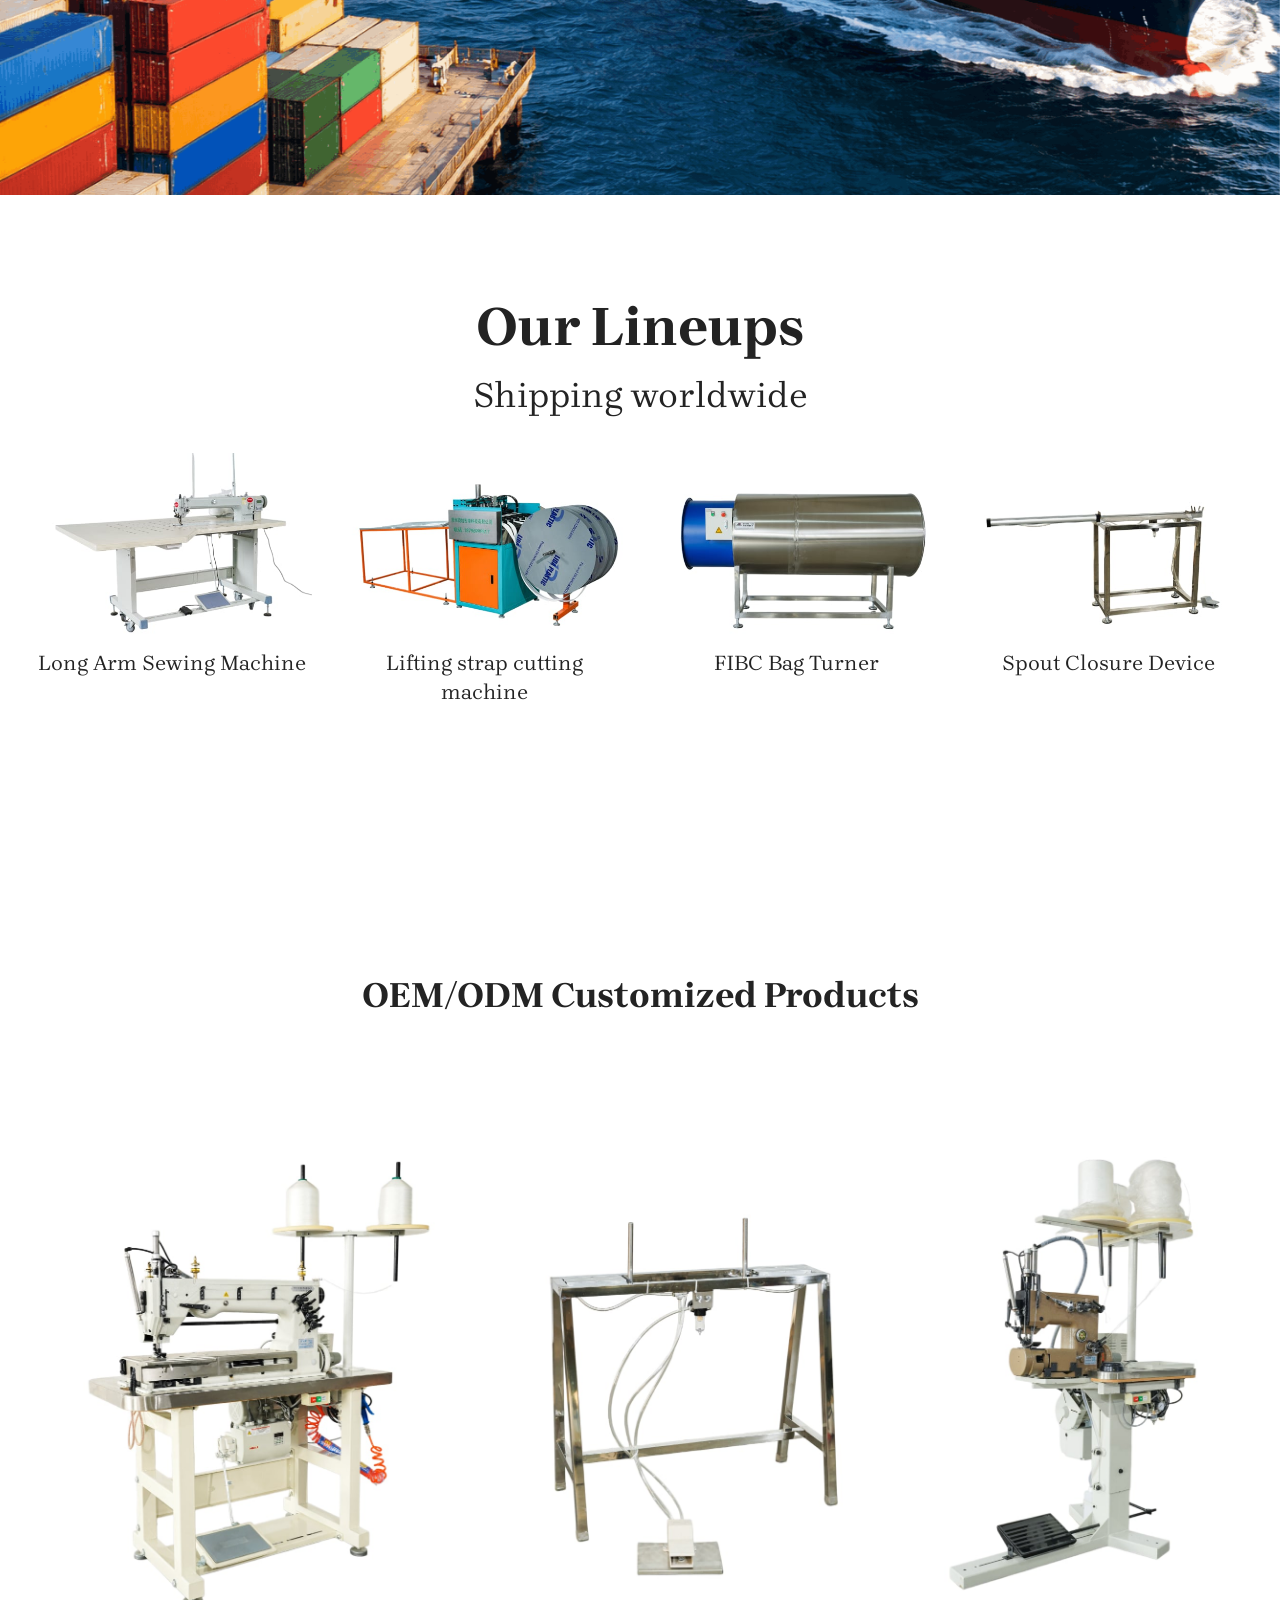
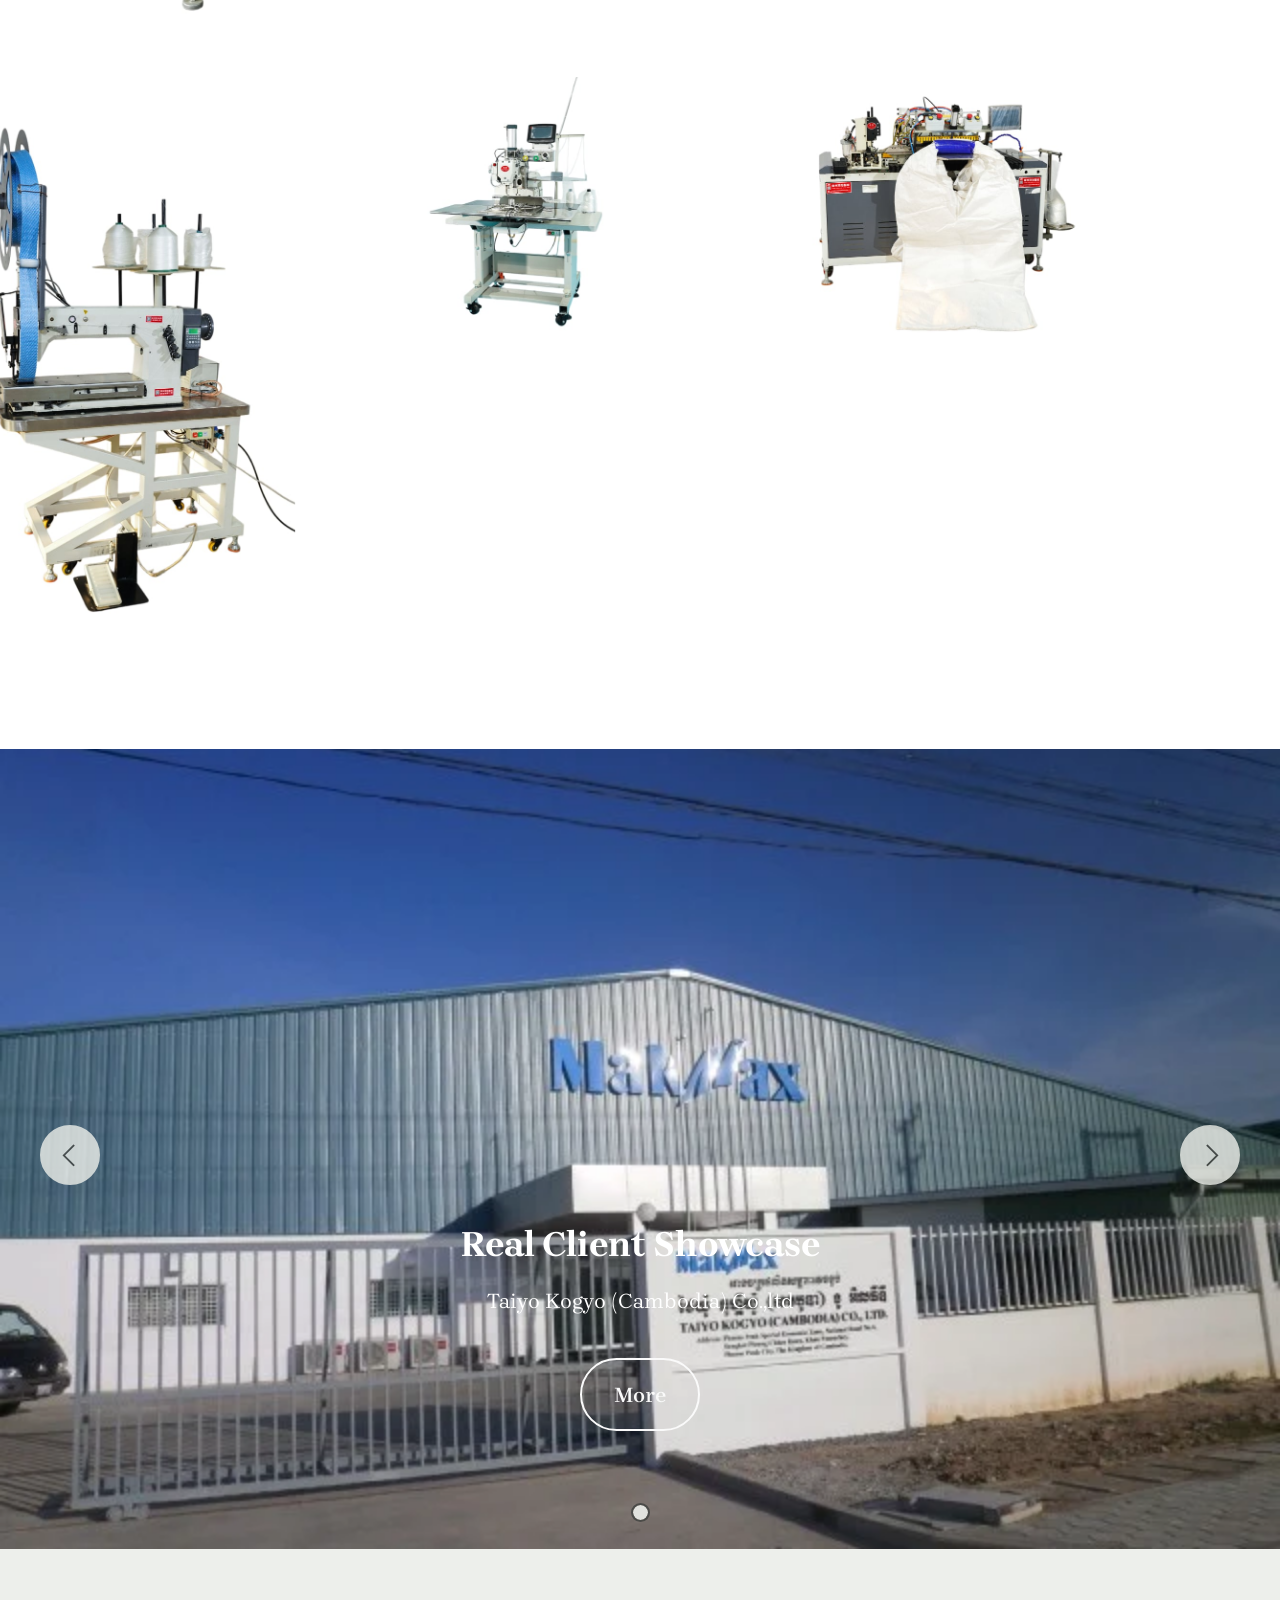
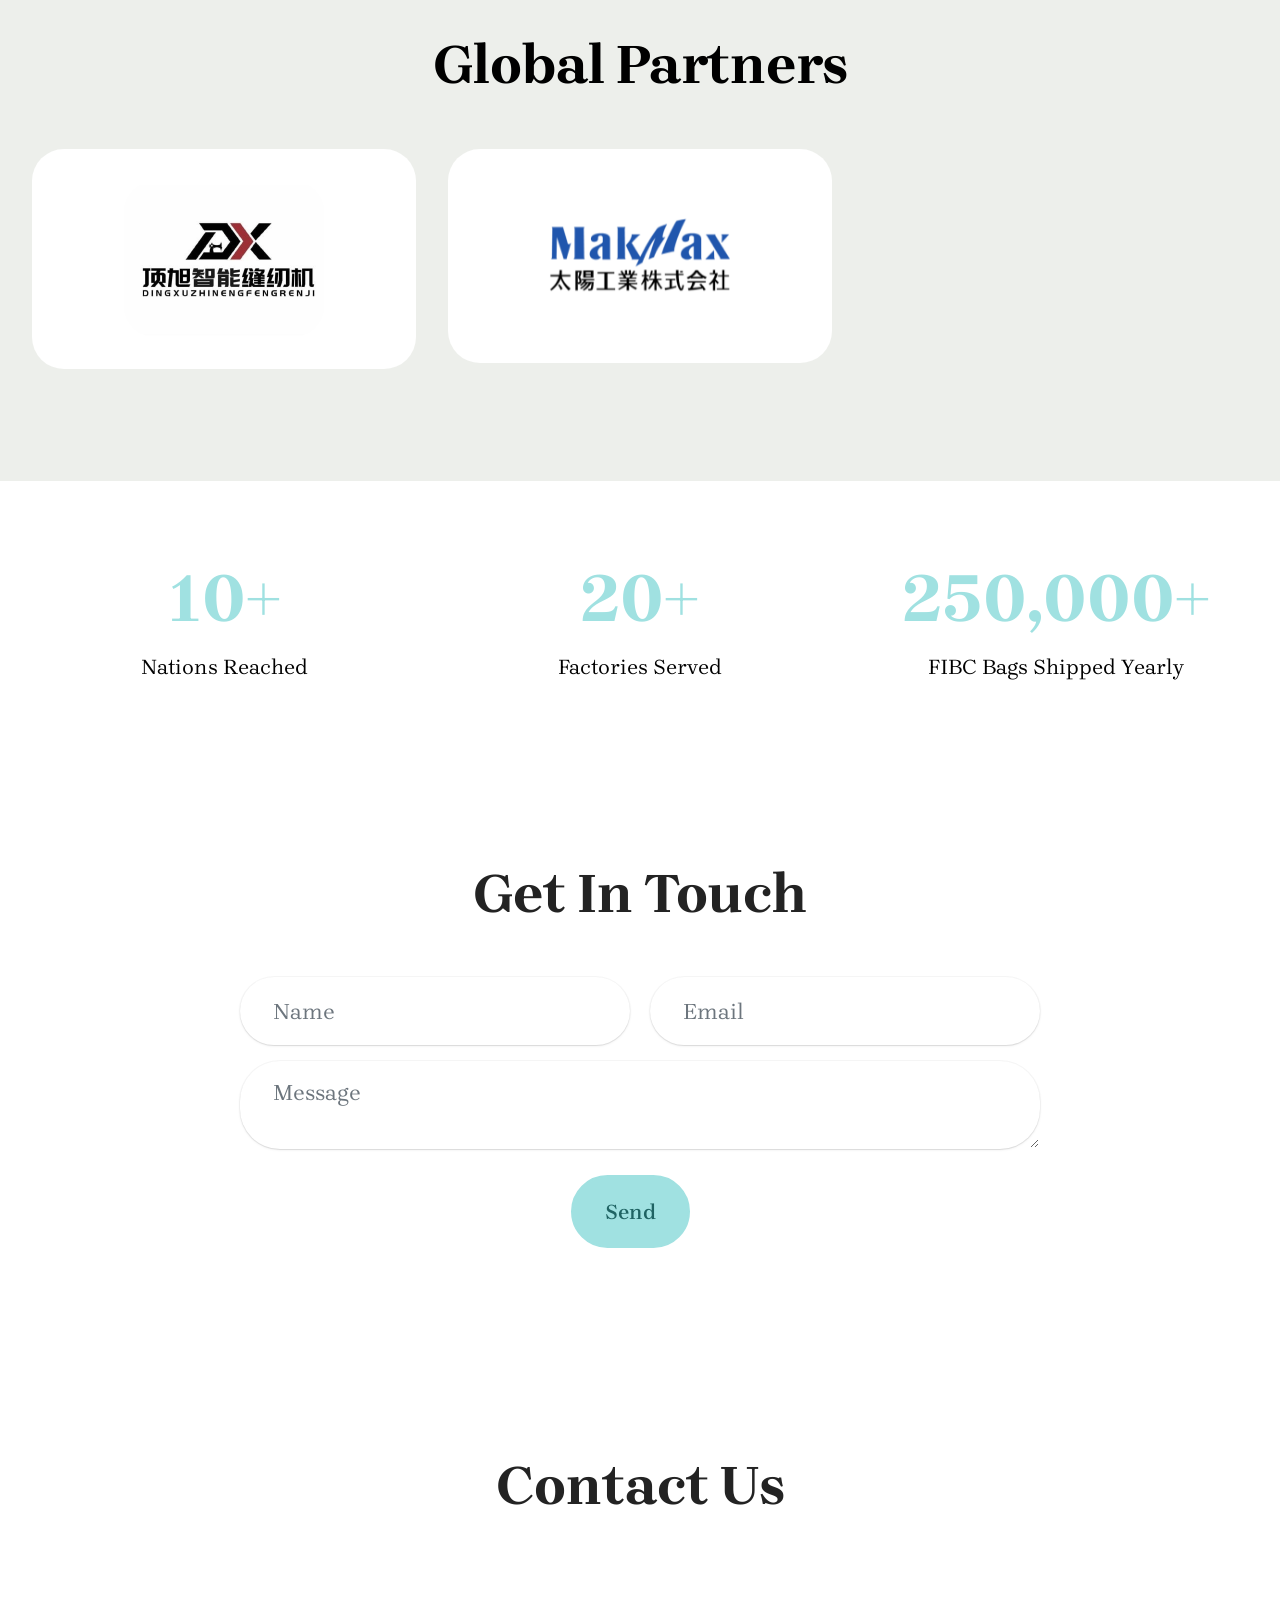
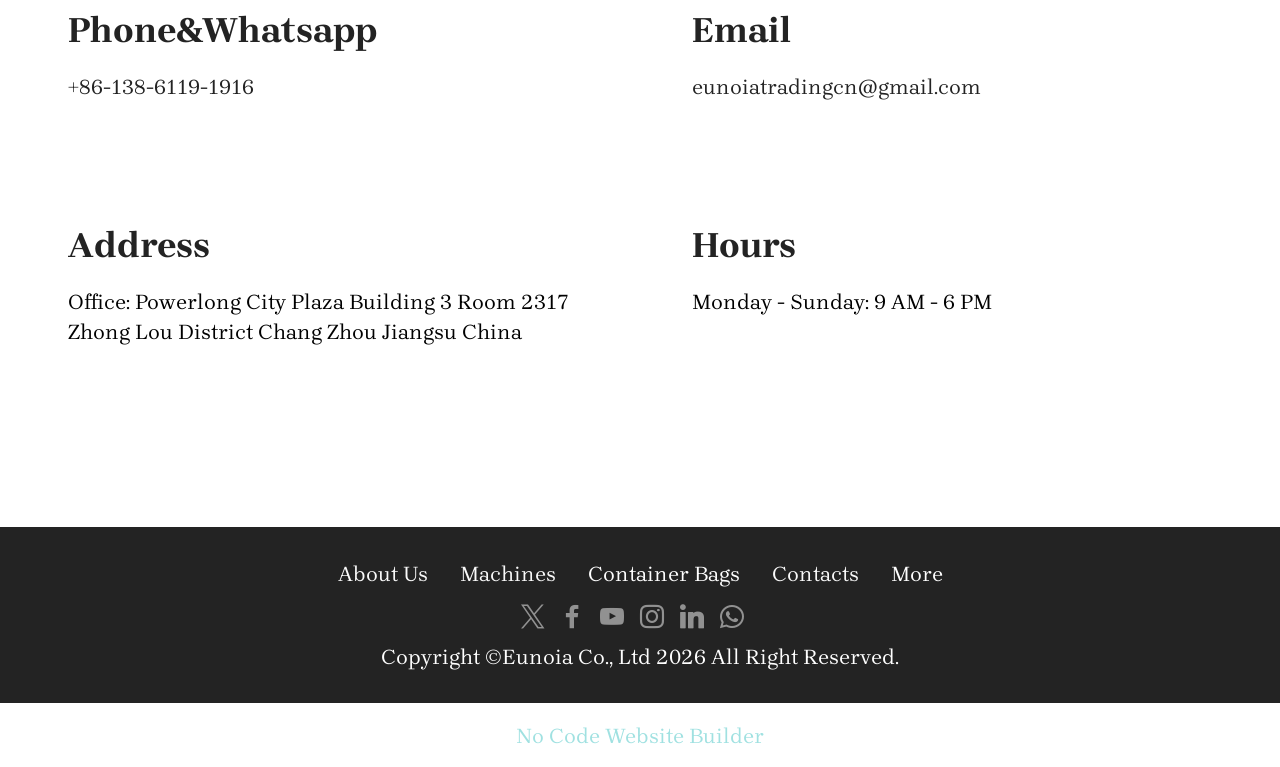
==== commit f684effa: "Add files via upload" ====
--- a/index.html
+++ b/index.html
@@ -23,7 +23,7 @@
   <link rel="stylesheet" href="assets/theme/css/style.css">
   <link rel="preload" href="https://fonts.googleapis.com/css2?family=Brygada+1918:wght@400;700&display=swap&display=swap" as="style" onload="this.onload=null;this.rel='stylesheet'">
   <noscript><link rel="stylesheet" href="https://fonts.googleapis.com/css2?family=Brygada+1918:wght@400;700&display=swap&display=swap"></noscript>
-  <link rel="preload" as="style" href="assets/mobirise/css/mbr-additional.css?v=1HQ3xd"><link rel="stylesheet" href="assets/mobirise/css/mbr-additional.css?v=1HQ3xd" type="text/css">
+  <link rel="preload" as="style" href="assets/mobirise/css/mbr-additional.css?v=aPH72G"><link rel="stylesheet" href="assets/mobirise/css/mbr-additional.css?v=aPH72G" type="text/css">
 
   
   
@@ -150,8 +150,8 @@
         </div>
         <div class="row mbr-gallery mt-4">
             <div class="col-12 col-md-6 col-lg-3 item gallery-image active">
-                <div class="item-wrapper" data-toggle="modal" data-bs-toggle="modal" data-target="#vk2YdE6uny-modal" data-bs-target="#vk2YdE6uny-modal">
-                    <img class="w-100" src="assets/images/e5beaee4bfa1e59bbee78987-20260505204121-46-164-547x365.jpg" alt="machine1" data-slide-to="0" data-bs-slide-to="0" data-target="#lb-vk2YdE6uny" data-bs-target="#lb-vk2YdE6uny">
+                <div class="item-wrapper" data-toggle="modal" data-bs-toggle="modal" data-target="#vlfEorX1vC-modal" data-bs-target="#vlfEorX1vC-modal">
+                    <img class="w-100" src="assets/images/e5beaee4bfa1e59bbee78987-20260505204121-46-164-547x365.jpg" alt="machine1" data-slide-to="0" data-bs-slide-to="0" data-target="#lb-vlfEorX1vC" data-bs-target="#lb-vlfEorX1vC">
                     <div class="icon-wrapper">
                         <span class="mobi-mbri mobi-mbri-search mbr-iconfont mbr-iconfont-btn"></span>
                     </div>
@@ -160,16 +160,16 @@
                     Long Arm Sewing Machine</h6>
             </div>
             <div class="col-12 col-md-6 col-lg-3 item gallery-image">
-                <div class="item-wrapper" data-toggle="modal" data-bs-toggle="modal" data-target="#vk2YdE6uny-modal" data-bs-target="#vk2YdE6uny-modal">
-                    <img class="w-100" src="assets/images/e5beaee4bfa1e59bbee78987-20260505204253-66-164-547x365.jpg" alt="machine 4" data-slide-to="1" data-bs-slide-to="1" data-target="#lb-vk2YdE6uny" data-bs-target="#lb-vk2YdE6uny">
+                <div class="item-wrapper" data-toggle="modal" data-bs-toggle="modal" data-target="#vlfEorX1vC-modal" data-bs-target="#vlfEorX1vC-modal">
+                    <img class="w-100" src="assets/images/e5beaee4bfa1e59bbee78987-20260505204253-66-164-547x365.jpg" alt="machine 4" data-slide-to="1" data-bs-slide-to="1" data-target="#lb-vlfEorX1vC" data-bs-target="#lb-vlfEorX1vC">
                     <div class="icon-wrapper">
                         <span class="mobi-mbri mobi-mbri-search mbr-iconfont mbr-iconfont-btn"></span>
                     </div>
                 </div>
                 <h6 class="mbr-item-subtitle mbr-fonts-style align-center mb-2 mt-2 display-7">Lifting strap cutting machine</h6>
             </div><div class="col-12 col-md-6 col-lg-3 item gallery-image">
-                <div class="item-wrapper" data-toggle="modal" data-bs-toggle="modal" data-target="#vk2YdE6uny-modal" data-bs-target="#vk2YdE6uny-modal">
-                    <img class="w-100" src="assets/images/e5beaee4bfa1e59bbee78987-20260505204157-52-164-547x365.jpg" alt="machine 2" data-slide-to="2" data-bs-slide-to="2" data-target="#lb-vk2YdE6uny" data-bs-target="#lb-vk2YdE6uny">
+                <div class="item-wrapper" data-toggle="modal" data-bs-toggle="modal" data-target="#vlfEorX1vC-modal" data-bs-target="#vlfEorX1vC-modal">
+                    <img class="w-100" src="assets/images/e5beaee4bfa1e59bbee78987-20260505204157-52-164-547x365.jpg" alt="machine 2" data-slide-to="2" data-bs-slide-to="2" data-target="#lb-vlfEorX1vC" data-bs-target="#lb-vlfEorX1vC">
                     <div class="icon-wrapper">
                         <span class="mobi-mbri mobi-mbri-search mbr-iconfont mbr-iconfont-btn"></span>
                     </div>
@@ -179,8 +179,8 @@
             </div>
             
             <div class="col-12 col-md-6 col-lg-3 item gallery-image">
-                <div class="item-wrapper" data-toggle="modal" data-bs-toggle="modal" data-target="#vk2YdE6uny-modal" data-bs-target="#vk2YdE6uny-modal">
-                    <img class="w-100" src="assets/images/e5beaee4bfa1e59bbee78987-20260505204251-63-164-547x365.jpg" alt="machine 3" data-slide-to="3" data-bs-slide-to="3" data-target="#lb-vk2YdE6uny" data-bs-target="#lb-vk2YdE6uny">
+                <div class="item-wrapper" data-toggle="modal" data-bs-toggle="modal" data-target="#vlfEorX1vC-modal" data-bs-target="#vlfEorX1vC-modal">
+                    <img class="w-100" src="assets/images/e5beaee4bfa1e59bbee78987-20260505204251-63-164-547x365.jpg" alt="machine 3" data-slide-to="3" data-bs-slide-to="3" data-target="#lb-vlfEorX1vC" data-bs-target="#lb-vlfEorX1vC">
                     <div class="icon-wrapper">
                         <span class="mobi-mbri mobi-mbri-search mbr-iconfont mbr-iconfont-btn"></span>
                     </div>
@@ -189,11 +189,11 @@
             </div>
         </div>
 
-        <div class="modal mbr-slider" tabindex="-1" role="dialog" aria-hidden="true" id="vk2YdE6uny-modal">
+        <div class="modal mbr-slider" tabindex="-1" role="dialog" aria-hidden="true" id="vlfEorX1vC-modal">
             <div class="modal-dialog" role="document">
                 <div class="modal-content">
                     <div class="modal-body">
-                        <div class="carousel slide" id="lb-vk2YdE6uny" data-interval="5000" data-bs-interval="5000">
+                        <div class="carousel slide" id="lb-vlfEorX1vC" data-interval="5000" data-bs-interval="5000">
                             <div class="carousel-inner">
                                 <div class="carousel-item active">
                                     <img class="d-block w-100" src="assets/images/e5beaee4bfa1e59bbee78987-20260505204121-46-164-547x365.jpg" alt="Mobirise Website Builder">
@@ -209,18 +209,18 @@
                                 </div>
                             </div>
                             <ol class="carousel-indicators">
-                                <li data-slide-to="0" data-bs-slide-to="0" class="active" data-target="#lb-vk2YdE6uny" data-bs-target="#lb-vk2YdE6uny"></li>
-                                <li data-slide-to="1" data-bs-slide-to="1" data-target="#lb-vk2YdE6uny" data-bs-target="#lb-vk2YdE6uny"></li>
-                                <li data-slide-to="2" data-bs-slide-to="2" data-target="#lb-vk2YdE6uny" data-bs-target="#lb-vk2YdE6uny"></li>
-                                <li data-slide-to="3" data-bs-slide-to="3" data-target="#lb-vk2YdE6uny" data-bs-target="#lb-vk2YdE6uny"></li>
+                                <li data-slide-to="0" data-bs-slide-to="0" class="active" data-target="#lb-vlfEorX1vC" data-bs-target="#lb-vlfEorX1vC"></li>
+                                <li data-slide-to="1" data-bs-slide-to="1" data-target="#lb-vlfEorX1vC" data-bs-target="#lb-vlfEorX1vC"></li>
+                                <li data-slide-to="2" data-bs-slide-to="2" data-target="#lb-vlfEorX1vC" data-bs-target="#lb-vlfEorX1vC"></li>
+                                <li data-slide-to="3" data-bs-slide-to="3" data-target="#lb-vlfEorX1vC" data-bs-target="#lb-vlfEorX1vC"></li>
                             </ol>
                             <a role="button" href="" class="close" data-dismiss="modal" data-bs-dismiss="modal" aria-label="Close">
                             </a>
-                            <a class="carousel-control-prev carousel-control" role="button" data-slide="prev" data-bs-slide="prev" href="#lb-vk2YdE6uny">
+                            <a class="carousel-control-prev carousel-control" role="button" data-slide="prev" data-bs-slide="prev" href="#lb-vlfEorX1vC">
                                 <span class="mobi-mbri mobi-mbri-arrow-prev" aria-hidden="true"></span>
                                 <span class="sr-only visually-hidden">Previous</span>
                             </a>
-                            <a class="carousel-control-next carousel-control" role="button" data-slide="next" data-bs-slide="next" href="#lb-vk2YdE6uny">
+                            <a class="carousel-control-next carousel-control" role="button" data-slide="next" data-bs-slide="next" href="#lb-vlfEorX1vC">
                                 <span class="mobi-mbri mobi-mbri-arrow-next" aria-hidden="true"></span>
                                 <span class="sr-only visually-hidden">Next</span>
                             </a>
@@ -279,9 +279,9 @@
 
 <section data-bs-version="5.1" class="slider3 cid-vk2T3XgBXk" id="slider03-n">
     
-    <div class="carousel slide" id="vk2YdFdD04" data-interval="5000" data-bs-interval="5000">
+    <div class="carousel slide" id="vlfEosC59v" data-interval="5000" data-bs-interval="5000">
         <ol class="carousel-indicators">
-            <li data-slide-to="0" data-bs-slide-to="0" class="active" data-target="#vk2YdFdD04" data-bs-target="#vk2YdFdD04"></li>
+            <li data-slide-to="0" data-bs-slide-to="0" class="active" data-target="#vlfEosC59v" data-bs-target="#vlfEosC59v"></li>
             
             
         </ol>
@@ -300,11 +300,11 @@
             
             
         </div>
-        <a class="carousel-control carousel-control-prev" role="button" data-slide="prev" data-bs-slide="prev" href="#vk2YdFdD04">
+        <a class="carousel-control carousel-control-prev" role="button" data-slide="prev" data-bs-slide="prev" href="#vlfEosC59v">
             <span class="mobi-mbri mobi-mbri-arrow-prev" aria-hidden="true"></span>
             <span class="sr-only visually-hidden">Previous</span>
         </a>
-        <a class="carousel-control carousel-control-next" role="button" data-slide="next" data-bs-slide="next" href="#vk2YdFdD04">
+        <a class="carousel-control carousel-control-next" role="button" data-slide="next" data-bs-slide="next" href="#vlfEosC59v">
             <span class="mobi-mbri mobi-mbri-arrow-next" aria-hidden="true"></span>
             <span class="sr-only visually-hidden">Next</span>
         </a>
@@ -420,7 +420,7 @@
         </div>
         <div class="row justify-content-center">
             <div class="col-lg-8 mx-auto mbr-form" data-form-type="formoid">
-                <form action="https://mobirise.eu/" method="POST" class="mbr-form form-with-styler" data-form-title="Form Name"><input type="hidden" name="email" data-form-email="true" value="pgdVOGgcEFLSyPrtt8QWkvb1/Lzp/Vy+cTH38MJRY2wpsnoqtequr6PGVj+vmDJ6bFUzrnQihzmnyF0xjHQnCB7kZ5S2I4As1Gckg4VCrIHUMEoZmVE/8yYntzDfsi5e">
+                <form action="https://mobirise.eu/" method="POST" class="mbr-form form-with-styler" data-form-title="Form Name"><input type="hidden" name="email" data-form-email="true" value="Q6OpZzYgJASrj46foIRG5ZO6aaYdySHQouykR4Tii1IuHF5Kakik/1h+ZUvEca4Dmfghq9nCXHtHBgeuQCM3HyWA+AzCyL12bb+xEM3E4xy1DciirhzBpfreZoB9U/8M">
                     <div class="row">
                         <div hidden="hidden" data-form-alert="" class="alert alert-success col-12">Thanks for filling out the form!</div>
                         <div hidden="hidden" data-form-alert-danger="" class="alert alert-danger col-12">
@@ -489,7 +489,7 @@
                         <h6 class="card-title mbr-fonts-style mb-3 display-5">
                             <strong>Address</strong>
                         </h6>
-                        <p class="mbr-text mbr-fonts-style display-7"> Powerlong City Plaza Building 3 Room 2317 Zhong Lou District Chang Zhou Jiangsu China</p>
+                        <p class="mbr-text mbr-fonts-style display-7">Office: Powerlong City Plaza Building 3 Room 2317 Zhong Lou District Chang Zhou Jiangsu China</p>
                     </div>
                 </div>
             </div>
@@ -564,7 +564,7 @@
             </div>
         </div>
     </div>
-</section><section class="display-7" style="padding: 0;align-items: center;justify-content: center;flex-wrap: wrap;    align-content: center;display: flex;position: relative;height: 4rem;"><a href="https://mobiri.se/4559678" style="flex: 1 1;height: 4rem;position: absolute;width: 100%;z-index: 1;"><img alt="" style="height: 4rem;" src="[data-uri]"></a><p style="margin: 0;text-align: center;" class="display-7">&#8204;</p><a style="z-index:1" href="https://mobirise.com/builder/ai-website-creator.html">AI Website Creator</a></section><script src="assets/bootstrap/js/bootstrap.bundle.min.js"></script>  <script src="assets/parallax/jarallax.js"></script>  <script src="assets/smoothscroll/smooth-scroll.js"></script>  <script src="assets/ytplayer/index.js"></script>  <script src="assets/dropdown/js/navbar-dropdown.js"></script>  <script src="assets/scrollgallery/scroll-gallery.js"></script>  <script src="assets/theme/js/script.js"></script>  <script src="assets/formoid/formoid.min.js"></script>  
+</section><section class="display-7" style="padding: 0;align-items: center;justify-content: center;flex-wrap: wrap;    align-content: center;display: flex;position: relative;height: 4rem;"><a href="https://mobiri.se/4559678" style="flex: 1 1;height: 4rem;position: absolute;width: 100%;z-index: 1;"><img alt="" style="height: 4rem;" src="[data-uri]"></a><p style="margin: 0;text-align: center;" class="display-7">&#8204;</p><a style="z-index:1" href="https://mobirise.com/builder/no-code-website-builder.html">No Code Website Builder</a></section><script src="assets/bootstrap/js/bootstrap.bundle.min.js"></script>  <script src="assets/parallax/jarallax.js"></script>  <script src="assets/smoothscroll/smooth-scroll.js"></script>  <script src="assets/ytplayer/index.js"></script>  <script src="assets/dropdown/js/navbar-dropdown.js"></script>  <script src="assets/scrollgallery/scroll-gallery.js"></script>  <script src="assets/theme/js/script.js"></script>  <script src="assets/formoid/formoid.min.js"></script>  
   
   
  <div id="scrollToTop" class="scrollToTop mbr-arrow-up"><a style="text-align: center;"><i class="mbr-arrow-up-icon mbr-arrow-up-icon-cm cm-icon cm-icon-smallarrow-up"></i></a></div>
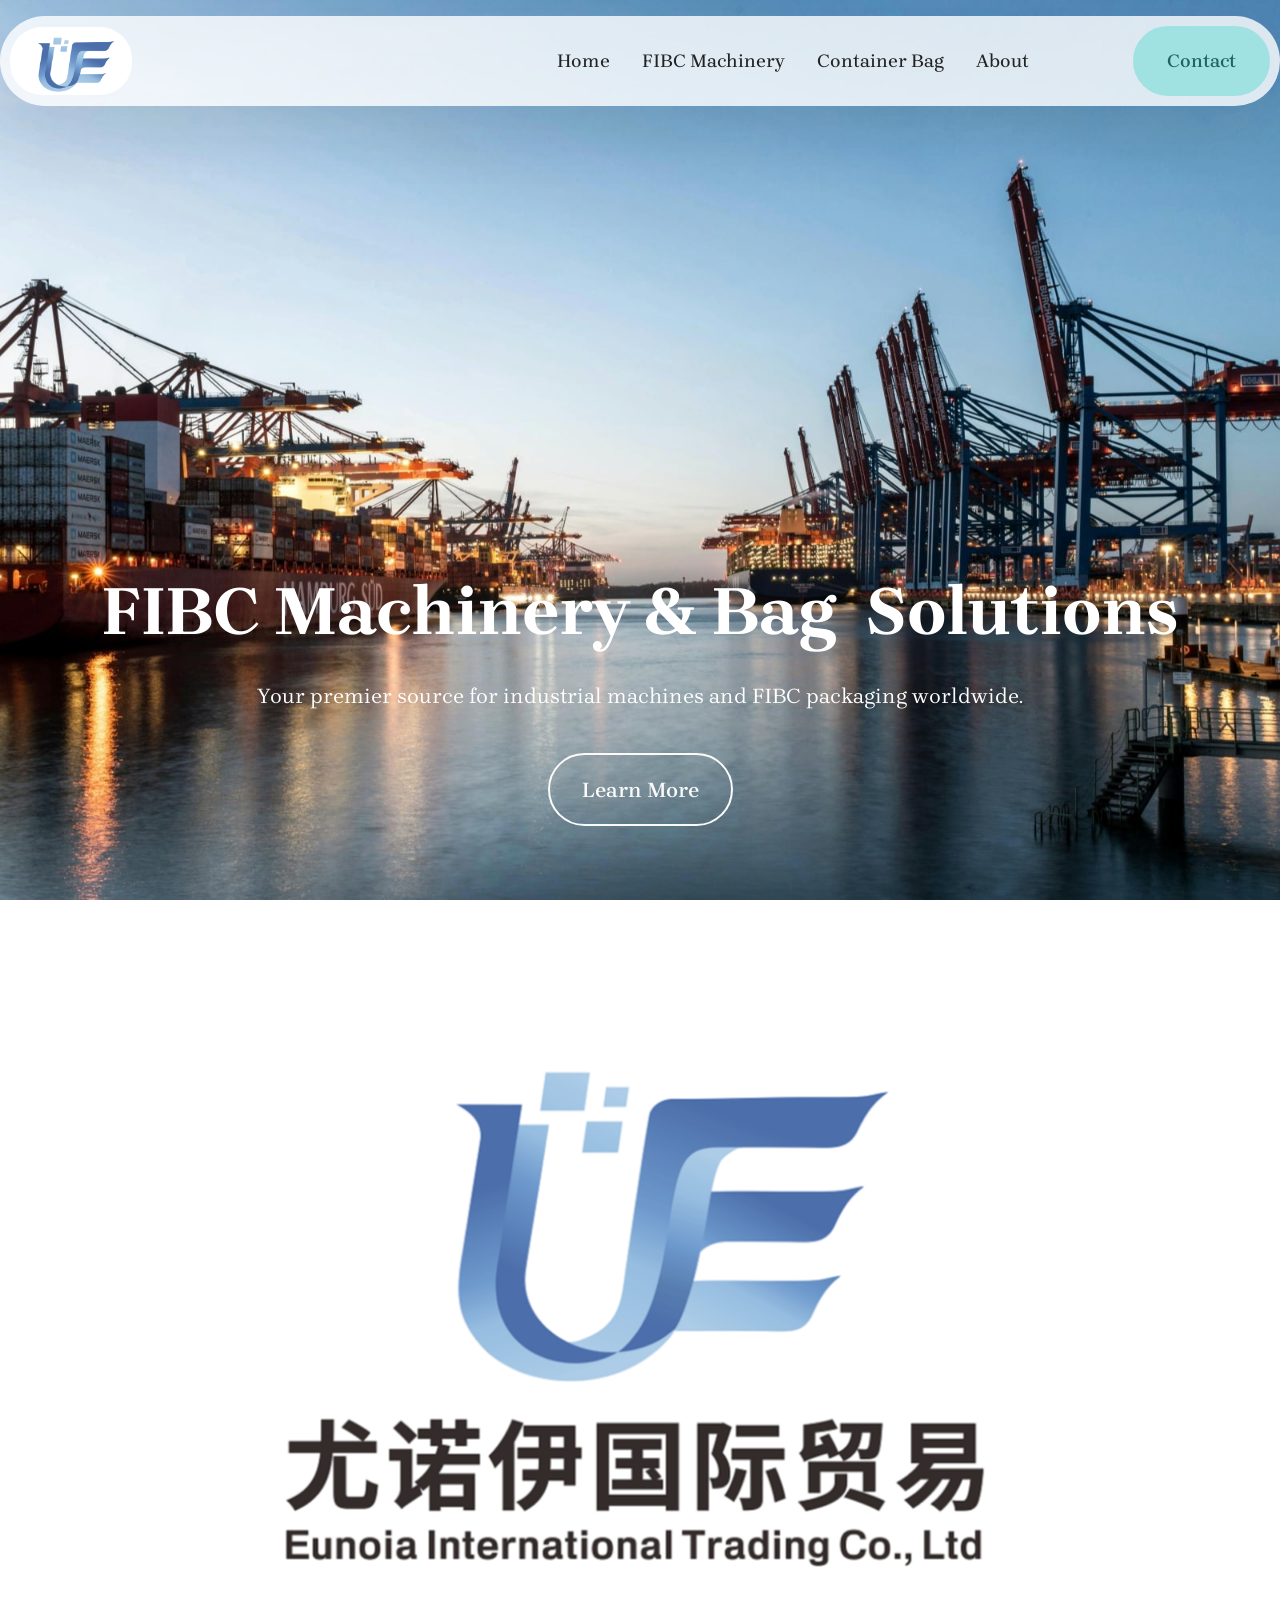
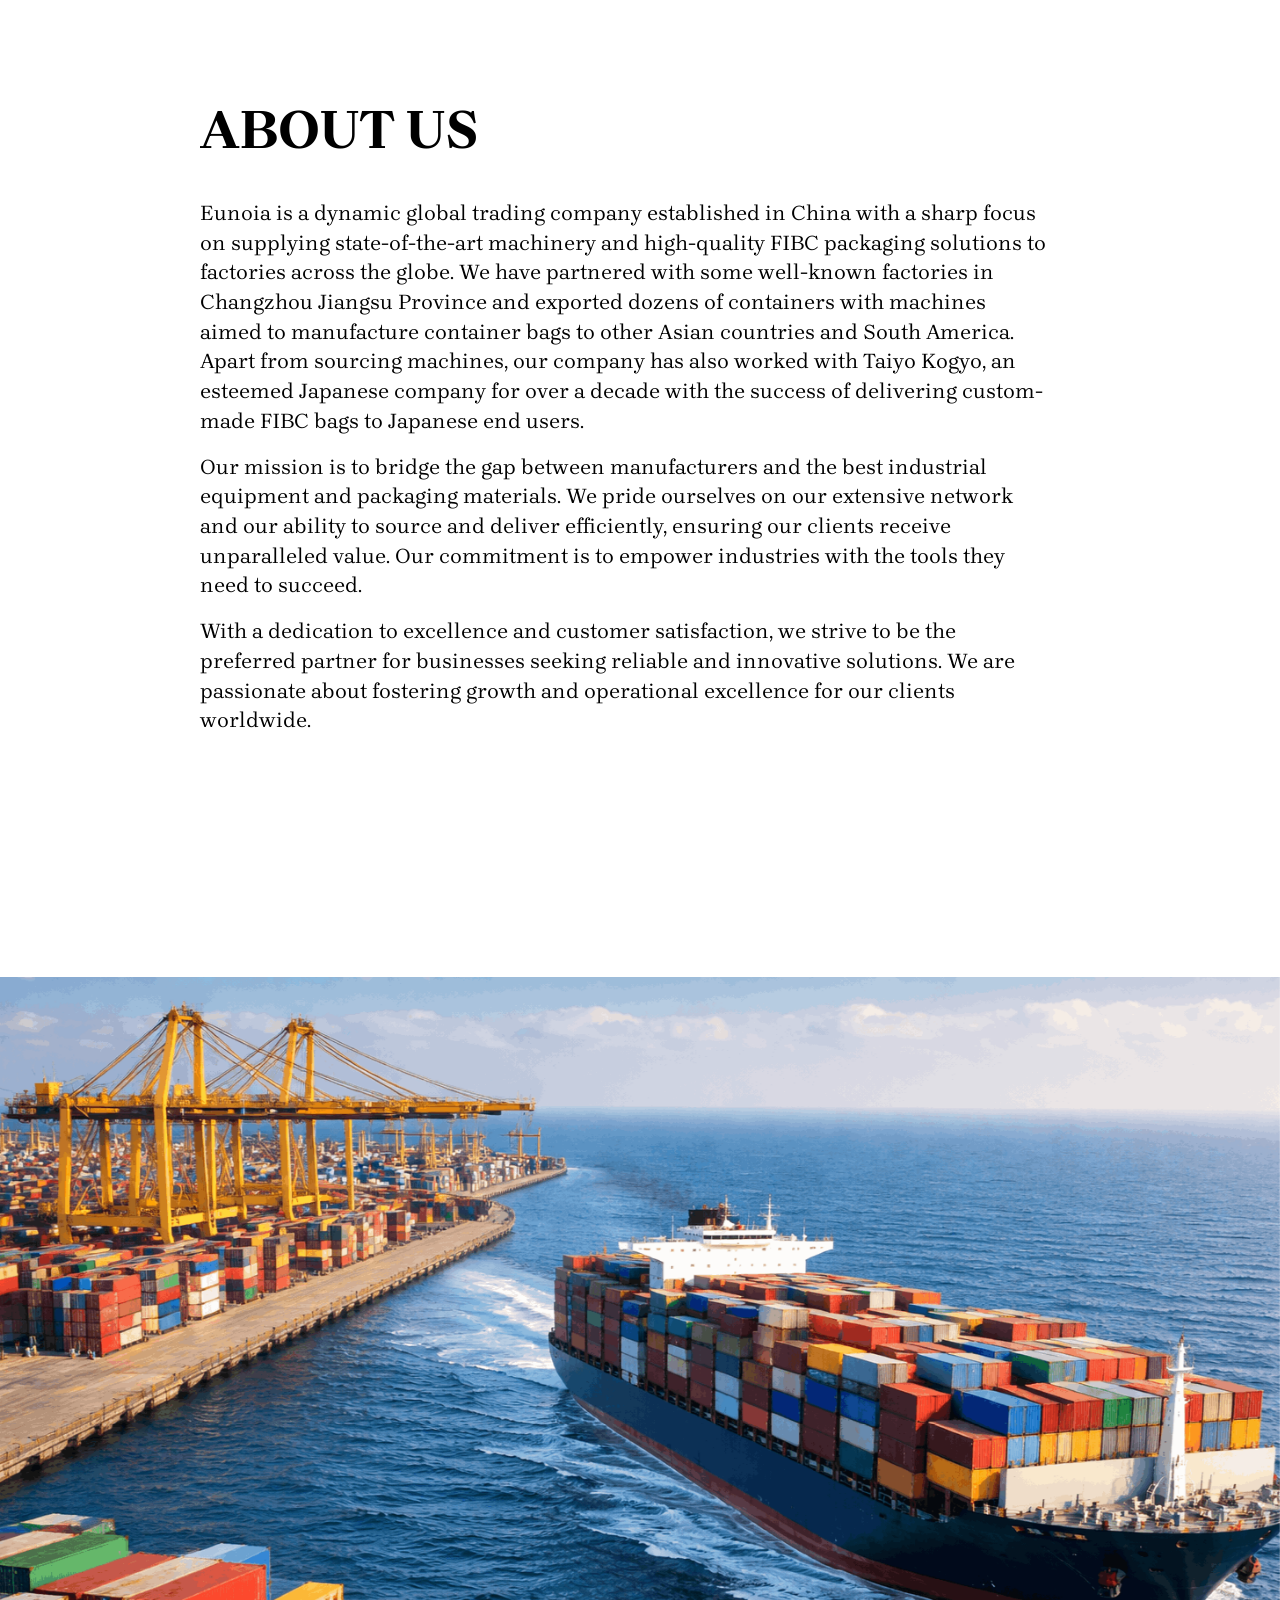
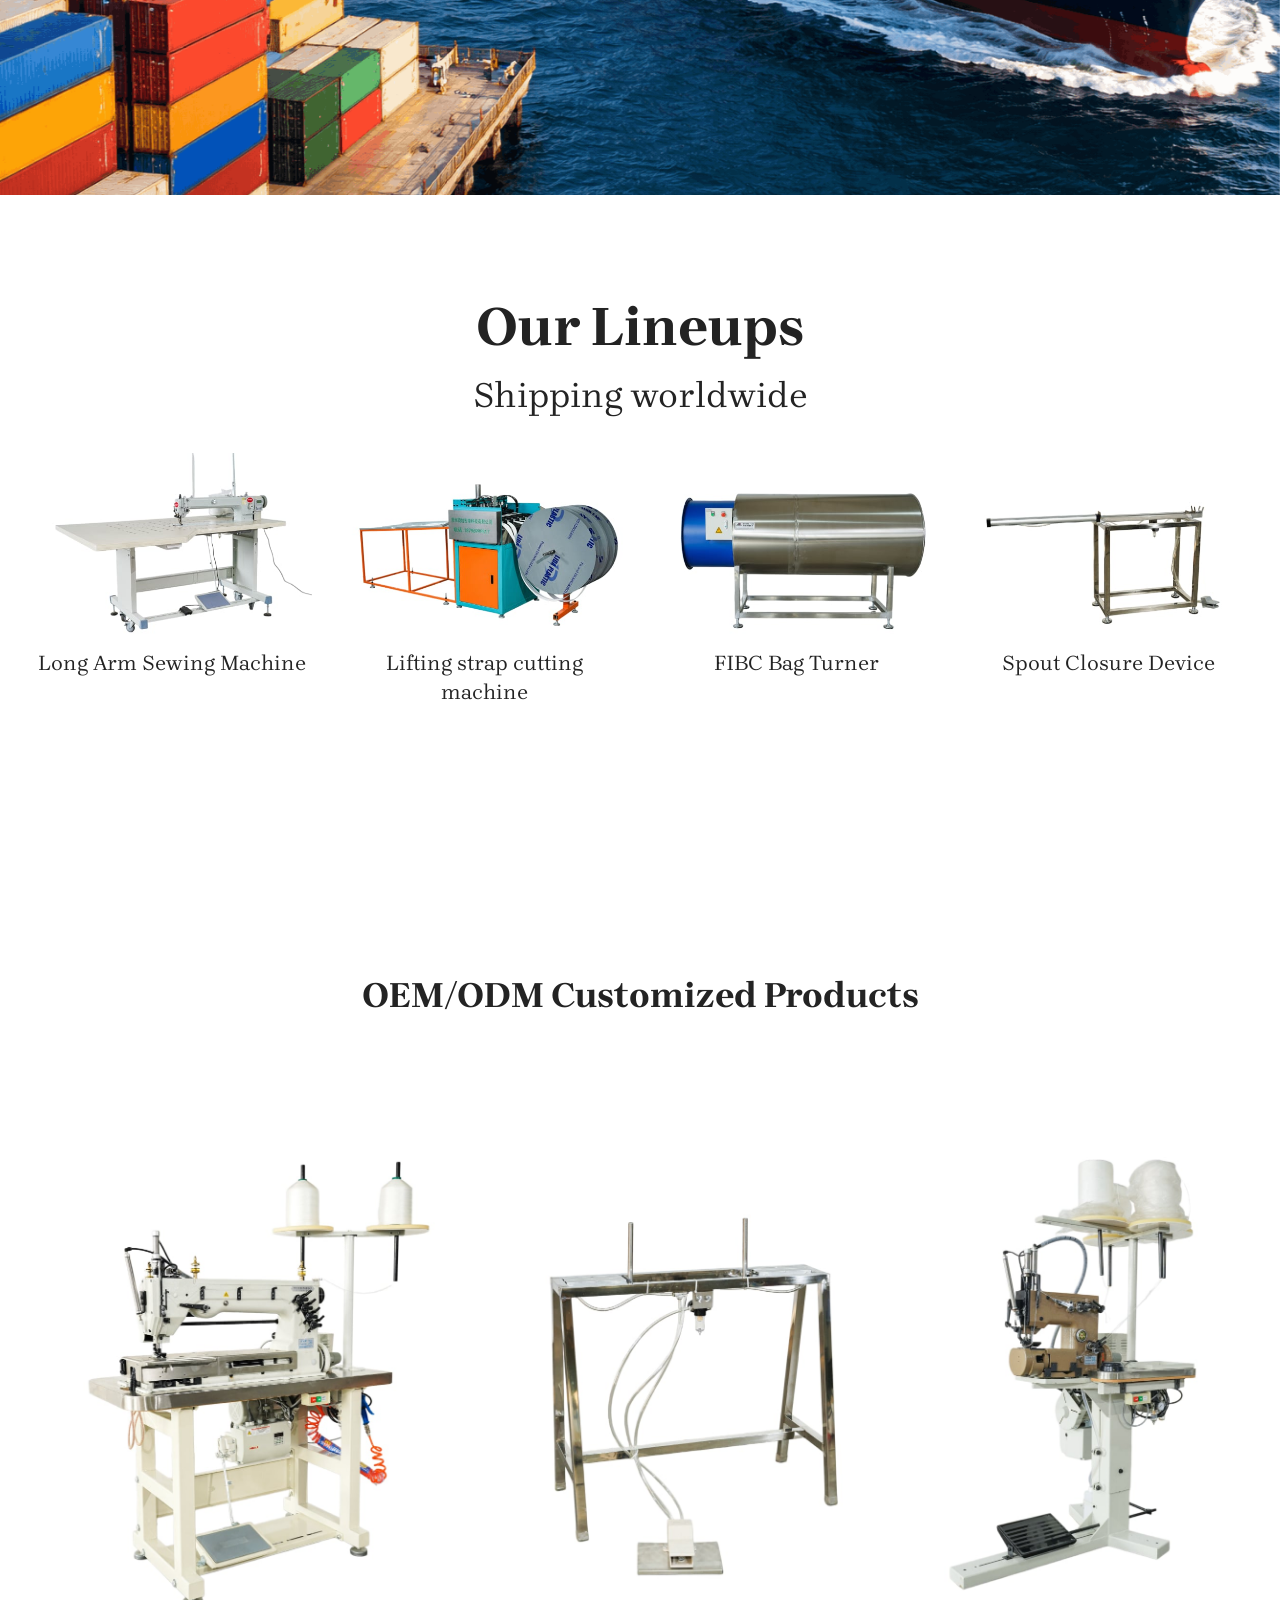
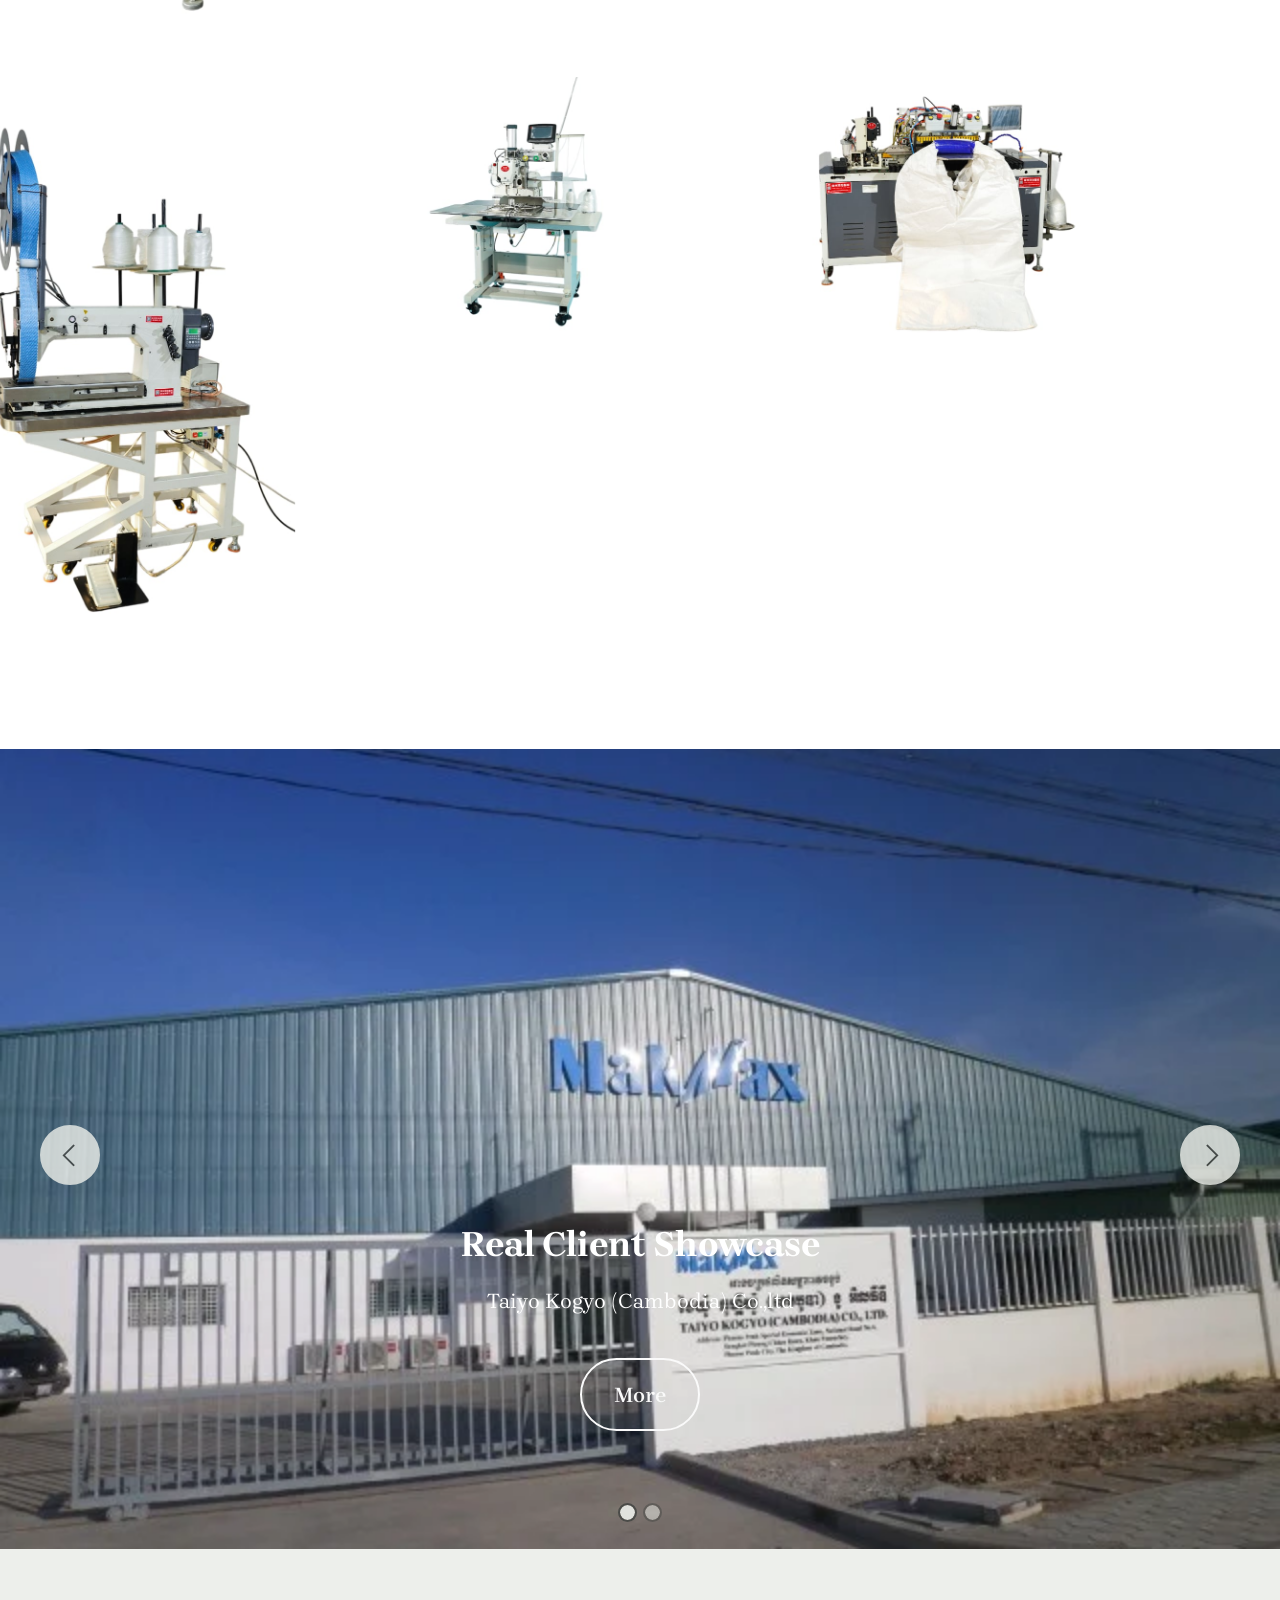
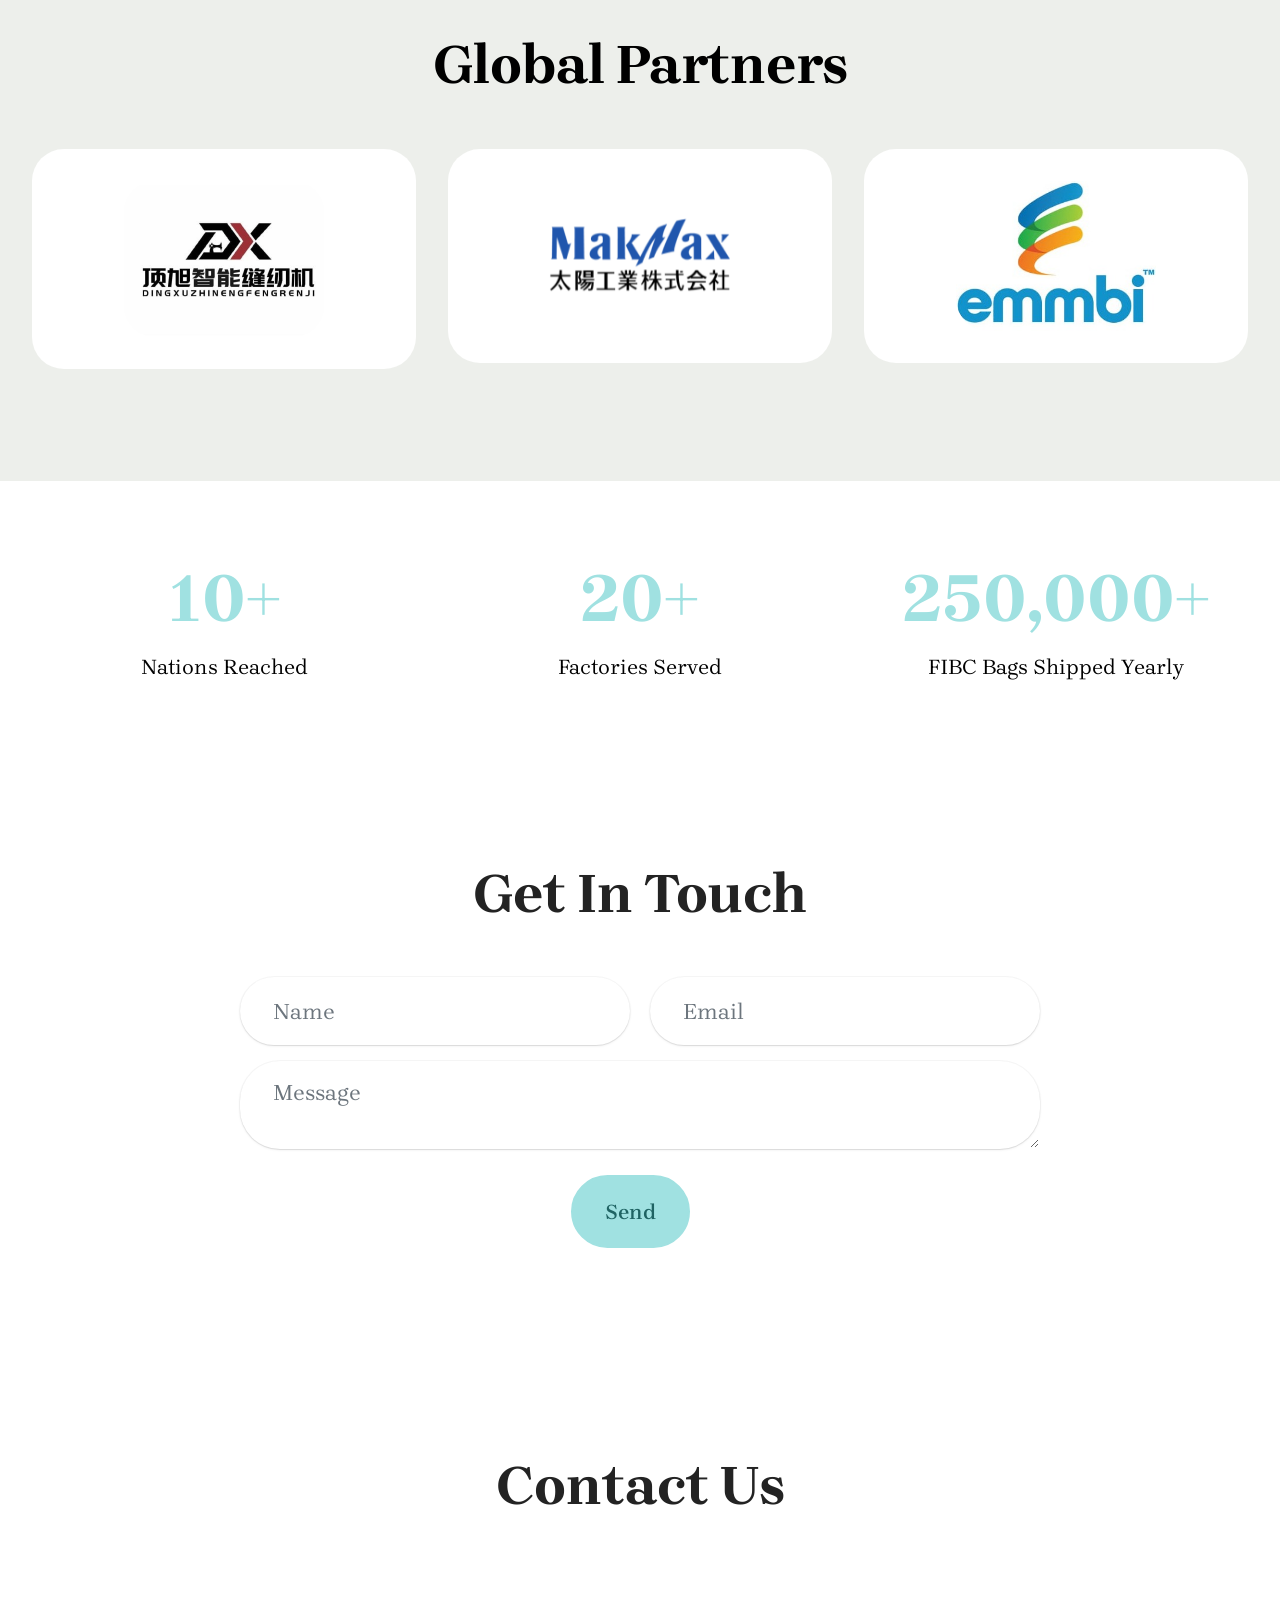
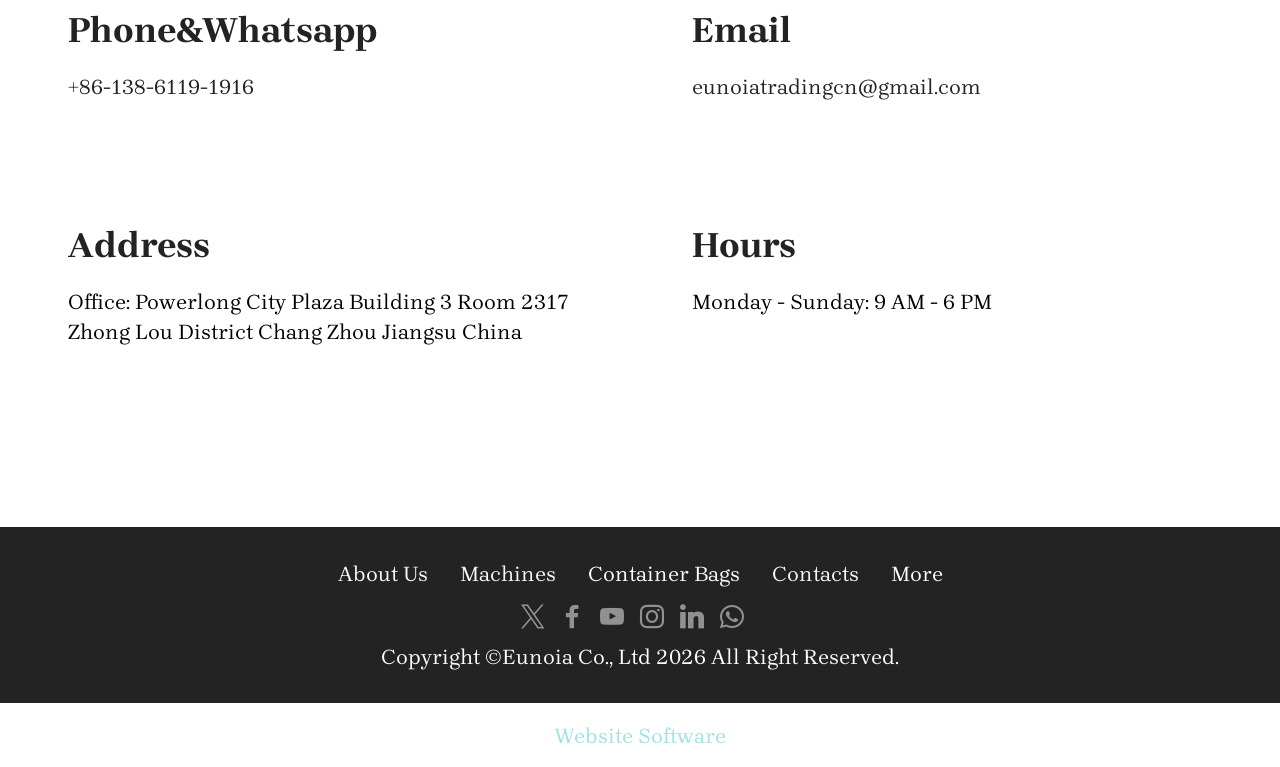
==== commit 39ad9783: "Add files via upload" ====
--- a/index.html
+++ b/index.html
@@ -23,7 +23,7 @@
   <link rel="stylesheet" href="assets/theme/css/style.css">
   <link rel="preload" href="https://fonts.googleapis.com/css2?family=Brygada+1918:wght@400;700&display=swap&display=swap" as="style" onload="this.onload=null;this.rel='stylesheet'">
   <noscript><link rel="stylesheet" href="https://fonts.googleapis.com/css2?family=Brygada+1918:wght@400;700&display=swap&display=swap"></noscript>
-  <link rel="preload" as="style" href="assets/mobirise/css/mbr-additional.css?v=aPH72G"><link rel="stylesheet" href="assets/mobirise/css/mbr-additional.css?v=aPH72G" type="text/css">
+  <link rel="preload" as="style" href="assets/mobirise/css/mbr-additional.css?v=hWYpYw"><link rel="stylesheet" href="assets/mobirise/css/mbr-additional.css?v=hWYpYw" type="text/css">
 
   
   
@@ -150,8 +150,8 @@
         </div>
         <div class="row mbr-gallery mt-4">
             <div class="col-12 col-md-6 col-lg-3 item gallery-image active">
-                <div class="item-wrapper" data-toggle="modal" data-bs-toggle="modal" data-target="#vlfEorX1vC-modal" data-bs-target="#vlfEorX1vC-modal">
-                    <img class="w-100" src="assets/images/e5beaee4bfa1e59bbee78987-20260505204121-46-164-547x365.jpg" alt="machine1" data-slide-to="0" data-bs-slide-to="0" data-target="#lb-vlfEorX1vC" data-bs-target="#lb-vlfEorX1vC">
+                <div class="item-wrapper" data-toggle="modal" data-bs-toggle="modal" data-target="#vBRW0rVVpe-modal" data-bs-target="#vBRW0rVVpe-modal">
+                    <img class="w-100" src="assets/images/e5beaee4bfa1e59bbee78987-20260505204121-46-164-547x365.jpg" alt="machine1" data-slide-to="0" data-bs-slide-to="0" data-target="#lb-vBRW0rVVpe" data-bs-target="#lb-vBRW0rVVpe">
                     <div class="icon-wrapper">
                         <span class="mobi-mbri mobi-mbri-search mbr-iconfont mbr-iconfont-btn"></span>
                     </div>
@@ -160,16 +160,16 @@
                     Long Arm Sewing Machine</h6>
             </div>
             <div class="col-12 col-md-6 col-lg-3 item gallery-image">
-                <div class="item-wrapper" data-toggle="modal" data-bs-toggle="modal" data-target="#vlfEorX1vC-modal" data-bs-target="#vlfEorX1vC-modal">
-                    <img class="w-100" src="assets/images/e5beaee4bfa1e59bbee78987-20260505204253-66-164-547x365.jpg" alt="machine 4" data-slide-to="1" data-bs-slide-to="1" data-target="#lb-vlfEorX1vC" data-bs-target="#lb-vlfEorX1vC">
+                <div class="item-wrapper" data-toggle="modal" data-bs-toggle="modal" data-target="#vBRW0rVVpe-modal" data-bs-target="#vBRW0rVVpe-modal">
+                    <img class="w-100" src="assets/images/e5beaee4bfa1e59bbee78987-20260505204253-66-164-547x365.jpg" alt="machine 4" data-slide-to="1" data-bs-slide-to="1" data-target="#lb-vBRW0rVVpe" data-bs-target="#lb-vBRW0rVVpe">
                     <div class="icon-wrapper">
                         <span class="mobi-mbri mobi-mbri-search mbr-iconfont mbr-iconfont-btn"></span>
                     </div>
                 </div>
                 <h6 class="mbr-item-subtitle mbr-fonts-style align-center mb-2 mt-2 display-7">Lifting strap cutting machine</h6>
             </div><div class="col-12 col-md-6 col-lg-3 item gallery-image">
-                <div class="item-wrapper" data-toggle="modal" data-bs-toggle="modal" data-target="#vlfEorX1vC-modal" data-bs-target="#vlfEorX1vC-modal">
-                    <img class="w-100" src="assets/images/e5beaee4bfa1e59bbee78987-20260505204157-52-164-547x365.jpg" alt="machine 2" data-slide-to="2" data-bs-slide-to="2" data-target="#lb-vlfEorX1vC" data-bs-target="#lb-vlfEorX1vC">
+                <div class="item-wrapper" data-toggle="modal" data-bs-toggle="modal" data-target="#vBRW0rVVpe-modal" data-bs-target="#vBRW0rVVpe-modal">
+                    <img class="w-100" src="assets/images/e5beaee4bfa1e59bbee78987-20260505204157-52-164-547x365.jpg" alt="machine 2" data-slide-to="2" data-bs-slide-to="2" data-target="#lb-vBRW0rVVpe" data-bs-target="#lb-vBRW0rVVpe">
                     <div class="icon-wrapper">
                         <span class="mobi-mbri mobi-mbri-search mbr-iconfont mbr-iconfont-btn"></span>
                     </div>
@@ -179,8 +179,8 @@
             </div>
             
             <div class="col-12 col-md-6 col-lg-3 item gallery-image">
-                <div class="item-wrapper" data-toggle="modal" data-bs-toggle="modal" data-target="#vlfEorX1vC-modal" data-bs-target="#vlfEorX1vC-modal">
-                    <img class="w-100" src="assets/images/e5beaee4bfa1e59bbee78987-20260505204251-63-164-547x365.jpg" alt="machine 3" data-slide-to="3" data-bs-slide-to="3" data-target="#lb-vlfEorX1vC" data-bs-target="#lb-vlfEorX1vC">
+                <div class="item-wrapper" data-toggle="modal" data-bs-toggle="modal" data-target="#vBRW0rVVpe-modal" data-bs-target="#vBRW0rVVpe-modal">
+                    <img class="w-100" src="assets/images/e5beaee4bfa1e59bbee78987-20260505204251-63-164-547x365.jpg" alt="machine 3" data-slide-to="3" data-bs-slide-to="3" data-target="#lb-vBRW0rVVpe" data-bs-target="#lb-vBRW0rVVpe">
                     <div class="icon-wrapper">
                         <span class="mobi-mbri mobi-mbri-search mbr-iconfont mbr-iconfont-btn"></span>
                     </div>
@@ -189,11 +189,11 @@
             </div>
         </div>
 
-        <div class="modal mbr-slider" tabindex="-1" role="dialog" aria-hidden="true" id="vlfEorX1vC-modal">
+        <div class="modal mbr-slider" tabindex="-1" role="dialog" aria-hidden="true" id="vBRW0rVVpe-modal">
             <div class="modal-dialog" role="document">
                 <div class="modal-content">
                     <div class="modal-body">
-                        <div class="carousel slide" id="lb-vlfEorX1vC" data-interval="5000" data-bs-interval="5000">
+                        <div class="carousel slide" id="lb-vBRW0rVVpe" data-interval="5000" data-bs-interval="5000">
                             <div class="carousel-inner">
                                 <div class="carousel-item active">
                                     <img class="d-block w-100" src="assets/images/e5beaee4bfa1e59bbee78987-20260505204121-46-164-547x365.jpg" alt="Mobirise Website Builder">
@@ -209,18 +209,18 @@
                                 </div>
                             </div>
                             <ol class="carousel-indicators">
-                                <li data-slide-to="0" data-bs-slide-to="0" class="active" data-target="#lb-vlfEorX1vC" data-bs-target="#lb-vlfEorX1vC"></li>
-                                <li data-slide-to="1" data-bs-slide-to="1" data-target="#lb-vlfEorX1vC" data-bs-target="#lb-vlfEorX1vC"></li>
-                                <li data-slide-to="2" data-bs-slide-to="2" data-target="#lb-vlfEorX1vC" data-bs-target="#lb-vlfEorX1vC"></li>
-                                <li data-slide-to="3" data-bs-slide-to="3" data-target="#lb-vlfEorX1vC" data-bs-target="#lb-vlfEorX1vC"></li>
+                                <li data-slide-to="0" data-bs-slide-to="0" class="active" data-target="#lb-vBRW0rVVpe" data-bs-target="#lb-vBRW0rVVpe"></li>
+                                <li data-slide-to="1" data-bs-slide-to="1" data-target="#lb-vBRW0rVVpe" data-bs-target="#lb-vBRW0rVVpe"></li>
+                                <li data-slide-to="2" data-bs-slide-to="2" data-target="#lb-vBRW0rVVpe" data-bs-target="#lb-vBRW0rVVpe"></li>
+                                <li data-slide-to="3" data-bs-slide-to="3" data-target="#lb-vBRW0rVVpe" data-bs-target="#lb-vBRW0rVVpe"></li>
                             </ol>
                             <a role="button" href="" class="close" data-dismiss="modal" data-bs-dismiss="modal" aria-label="Close">
                             </a>
-                            <a class="carousel-control-prev carousel-control" role="button" data-slide="prev" data-bs-slide="prev" href="#lb-vlfEorX1vC">
+                            <a class="carousel-control-prev carousel-control" role="button" data-slide="prev" data-bs-slide="prev" href="#lb-vBRW0rVVpe">
                                 <span class="mobi-mbri mobi-mbri-arrow-prev" aria-hidden="true"></span>
                                 <span class="sr-only visually-hidden">Previous</span>
                             </a>
-                            <a class="carousel-control-next carousel-control" role="button" data-slide="next" data-bs-slide="next" href="#lb-vlfEorX1vC">
+                            <a class="carousel-control-next carousel-control" role="button" data-slide="next" data-bs-slide="next" href="#lb-vBRW0rVVpe">
                                 <span class="mobi-mbri mobi-mbri-arrow-next" aria-hidden="true"></span>
                                 <span class="sr-only visually-hidden">Next</span>
                             </a>
@@ -279,16 +279,16 @@
 
 <section data-bs-version="5.1" class="slider3 cid-vk2T3XgBXk" id="slider03-n">
     
-    <div class="carousel slide" id="vlfEosC59v" data-interval="5000" data-bs-interval="5000">
+    <div class="carousel slide" id="vBRW0sxSAC" data-interval="5000" data-bs-interval="5000">
         <ol class="carousel-indicators">
-            <li data-slide-to="0" data-bs-slide-to="0" class="active" data-target="#vlfEosC59v" data-bs-target="#vlfEosC59v"></li>
+            <li data-slide-to="0" data-bs-slide-to="0" class="active" data-target="#vBRW0sxSAC" data-bs-target="#vBRW0sxSAC"></li><li data-slide-to="1" data-bs-slide-to="1" class="" data-target="#vBRW0sxSAC" data-bs-target="#vBRW0sxSAC"></li>
             
             
         </ol>
         <div class="carousel-inner">
             <div class="carousel-item slider-image item active">
                 <div class="item-wrapper">
-                    <img class="d-block w-100" src="assets/images/taiyo-kogyo-cambodia-co.ltd.webp" alt="Taiyo Kogyo (Cambodia) Co.,ltd " data-slide-to="3" data-bs-slide-to="3">
+                    <img class="d-block w-100" src="assets/images/taiyo-kogyo-cambodia-co.ltd.webp" alt="Taiyo Kogyo (Cambodia) Co.,ltd " data-slide-to="0" data-bs-slide-to="0">
                     
                     <div class="carousel-caption">
                         <h5 class="mbr-section-subtitle mbr-fonts-style mb-3 display-5"><strong>Real Client Showcase</strong></h5>
@@ -296,15 +296,25 @@
                         <div class="mbr-section-btn mb-5"><a class="btn btn-white-outline display-7" href="https://www.eunoiatrading.com/">More</a></div>     
                     </div>
                 </div>
-            </div>
-            
-            
-        </div>
-        <a class="carousel-control carousel-control-prev" role="button" data-slide="prev" data-bs-slide="prev" href="#vlfEosC59v">
+            </div><div class="carousel-item slider-image item">
+                <div class="item-wrapper">
+                    <img class="d-block w-100" src="assets/images/emmbi20industries20india-640x356.png" alt="Emmbi India 1" data-slide-to="1" data-bs-slide-to="1">
+                    
+                    <div class="carousel-caption">
+                        <h5 class="mbr-section-subtitle mbr-fonts-style mb-3 display-5"><strong>Real Client Showcase</strong></h5>
+                        <p class="mbr-section-text mbr-fonts-style mb-4 display-7">Emmbi Industries India</p>
+                        <div class="mbr-section-btn mb-5"><a class="btn btn-white-outline display-7" href="https://www.eunoiatrading.com/">More</a></div>     
+                    </div>
+                </div>
+            </div>
+            
+            
+        </div>
+        <a class="carousel-control carousel-control-prev" role="button" data-slide="prev" data-bs-slide="prev" href="#vBRW0sxSAC">
             <span class="mobi-mbri mobi-mbri-arrow-prev" aria-hidden="true"></span>
             <span class="sr-only visually-hidden">Previous</span>
         </a>
-        <a class="carousel-control carousel-control-next" role="button" data-slide="next" data-bs-slide="next" href="#vlfEosC59v">
+        <a class="carousel-control carousel-control-next" role="button" data-slide="next" data-bs-slide="next" href="#vBRW0sxSAC">
             <span class="mobi-mbri mobi-mbri-arrow-next" aria-hidden="true"></span>
             <span class="sr-only visually-hidden">Next</span>
         </a>
@@ -331,7 +341,7 @@
       <div class="item features-without-image col-12 col-lg-4">
         <div class="item-wrapper">
           <div class="img-wrapper">
-            <img src="assets/images/logo1-400x312.jpeg" alt="Mobirise Website Builder">
+            <img src="assets/images/logo1-400x312.jpeg" alt="DXZN">
           </div>
           <div class="card-box align-center">
             
@@ -345,6 +355,18 @@
         <div class="item-wrapper">
           <div class="img-wrapper">
             <img src="assets/images/e9627cb0-4b7f-4662-9615-ae2381081e33-1-400x203.png" alt="Mobirise Website Builder">
+          </div>
+          <div class="card-box align-center">
+            
+            
+            
+            
+          </div>
+        </div>
+      </div><div class="item features-without-image col-12 col-lg-4">
+        <div class="item-wrapper">
+          <div class="img-wrapper">
+            <a href="https://emmbi.com/" target="_blank"><img src="assets/images/emmbi20logo-400x400.jpeg" alt="Emmbi logo" data-slide-to="2" data-bs-slide-to="3"></a>
           </div>
           <div class="card-box align-center">
             
@@ -420,7 +442,7 @@
         </div>
         <div class="row justify-content-center">
             <div class="col-lg-8 mx-auto mbr-form" data-form-type="formoid">
-                <form action="https://mobirise.eu/" method="POST" class="mbr-form form-with-styler" data-form-title="Form Name"><input type="hidden" name="email" data-form-email="true" value="Q6OpZzYgJASrj46foIRG5ZO6aaYdySHQouykR4Tii1IuHF5Kakik/1h+ZUvEca4Dmfghq9nCXHtHBgeuQCM3HyWA+AzCyL12bb+xEM3E4xy1DciirhzBpfreZoB9U/8M">
+                <form action="https://mobirise.eu/" method="POST" class="mbr-form form-with-styler" data-form-title="Form Name"><input type="hidden" name="email" data-form-email="true" value="Xd3a+X2NBZPoBJlnLxsWZ4ejfPOEfnfpgy/GyneEj2/YY2HuXImjR7wZfO0TFu9TbEdtLmWcO4BS5F9ozF21W7ybFQjL3S+hfkgRDDP4hPAfyNRy720uTKb5UqC08ppF">
                     <div class="row">
                         <div hidden="hidden" data-form-alert="" class="alert alert-success col-12">Thanks for filling out the form!</div>
                         <div hidden="hidden" data-form-alert-danger="" class="alert alert-danger col-12">
@@ -564,7 +586,7 @@
             </div>
         </div>
     </div>
-</section><section class="display-7" style="padding: 0;align-items: center;justify-content: center;flex-wrap: wrap;    align-content: center;display: flex;position: relative;height: 4rem;"><a href="https://mobiri.se/4559678" style="flex: 1 1;height: 4rem;position: absolute;width: 100%;z-index: 1;"><img alt="" style="height: 4rem;" src="[data-uri]"></a><p style="margin: 0;text-align: center;" class="display-7">&#8204;</p><a style="z-index:1" href="https://mobirise.com/builder/no-code-website-builder.html">No Code Website Builder</a></section><script src="assets/bootstrap/js/bootstrap.bundle.min.js"></script>  <script src="assets/parallax/jarallax.js"></script>  <script src="assets/smoothscroll/smooth-scroll.js"></script>  <script src="assets/ytplayer/index.js"></script>  <script src="assets/dropdown/js/navbar-dropdown.js"></script>  <script src="assets/scrollgallery/scroll-gallery.js"></script>  <script src="assets/theme/js/script.js"></script>  <script src="assets/formoid/formoid.min.js"></script>  
+</section><section class="display-7" style="padding: 0;align-items: center;justify-content: center;flex-wrap: wrap;    align-content: center;display: flex;position: relative;height: 4rem;"><a href="https://mobiri.se/4559678" style="flex: 1 1;height: 4rem;position: absolute;width: 100%;z-index: 1;"><img alt="" style="height: 4rem;" src="[data-uri]"></a><p style="margin: 0;text-align: center;" class="display-7">&#8204;</p><a style="z-index:1" href="https://mobirise.com"> Website Software</a></section><script src="assets/bootstrap/js/bootstrap.bundle.min.js"></script>  <script src="assets/parallax/jarallax.js"></script>  <script src="assets/smoothscroll/smooth-scroll.js"></script>  <script src="assets/ytplayer/index.js"></script>  <script src="assets/dropdown/js/navbar-dropdown.js"></script>  <script src="assets/scrollgallery/scroll-gallery.js"></script>  <script src="assets/theme/js/script.js"></script>  <script src="assets/formoid/formoid.min.js"></script>  
   
   
  <div id="scrollToTop" class="scrollToTop mbr-arrow-up"><a style="text-align: center;"><i class="mbr-arrow-up-icon mbr-arrow-up-icon-cm cm-icon cm-icon-smallarrow-up"></i></a></div>
